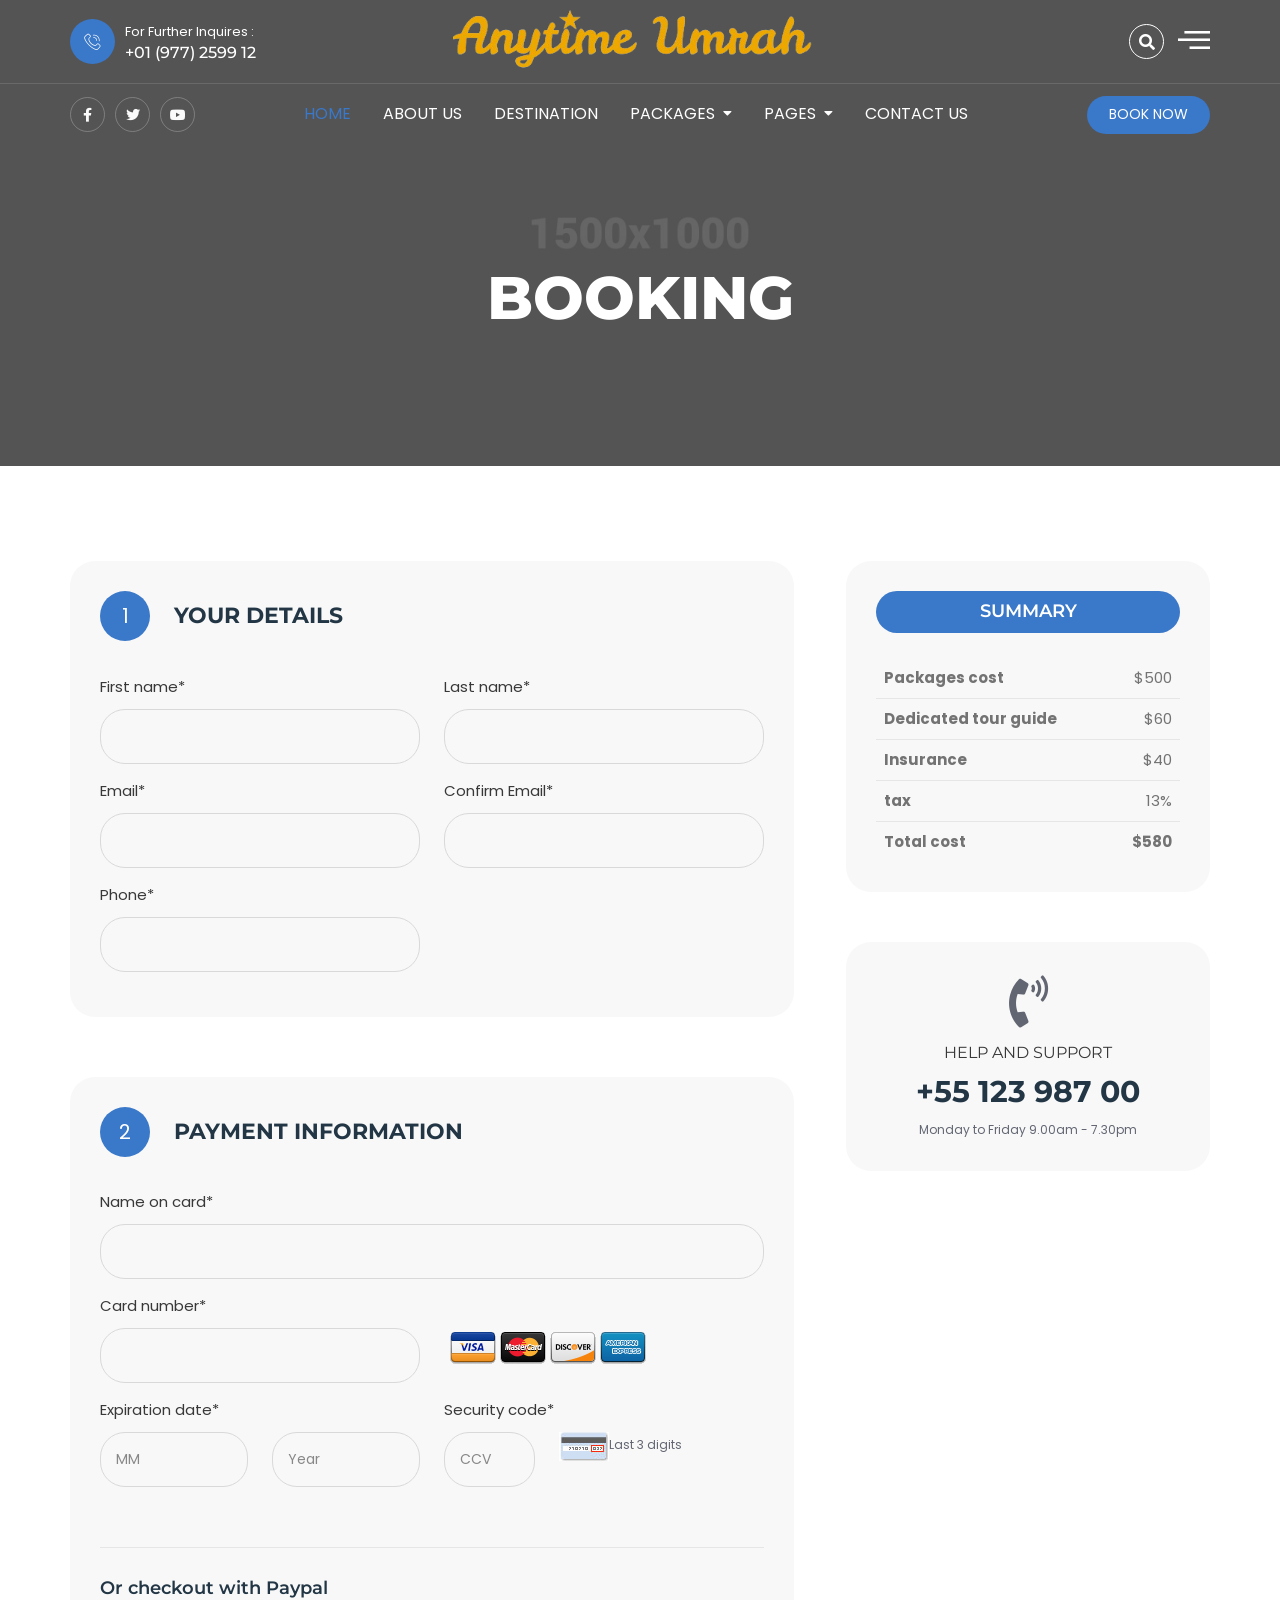
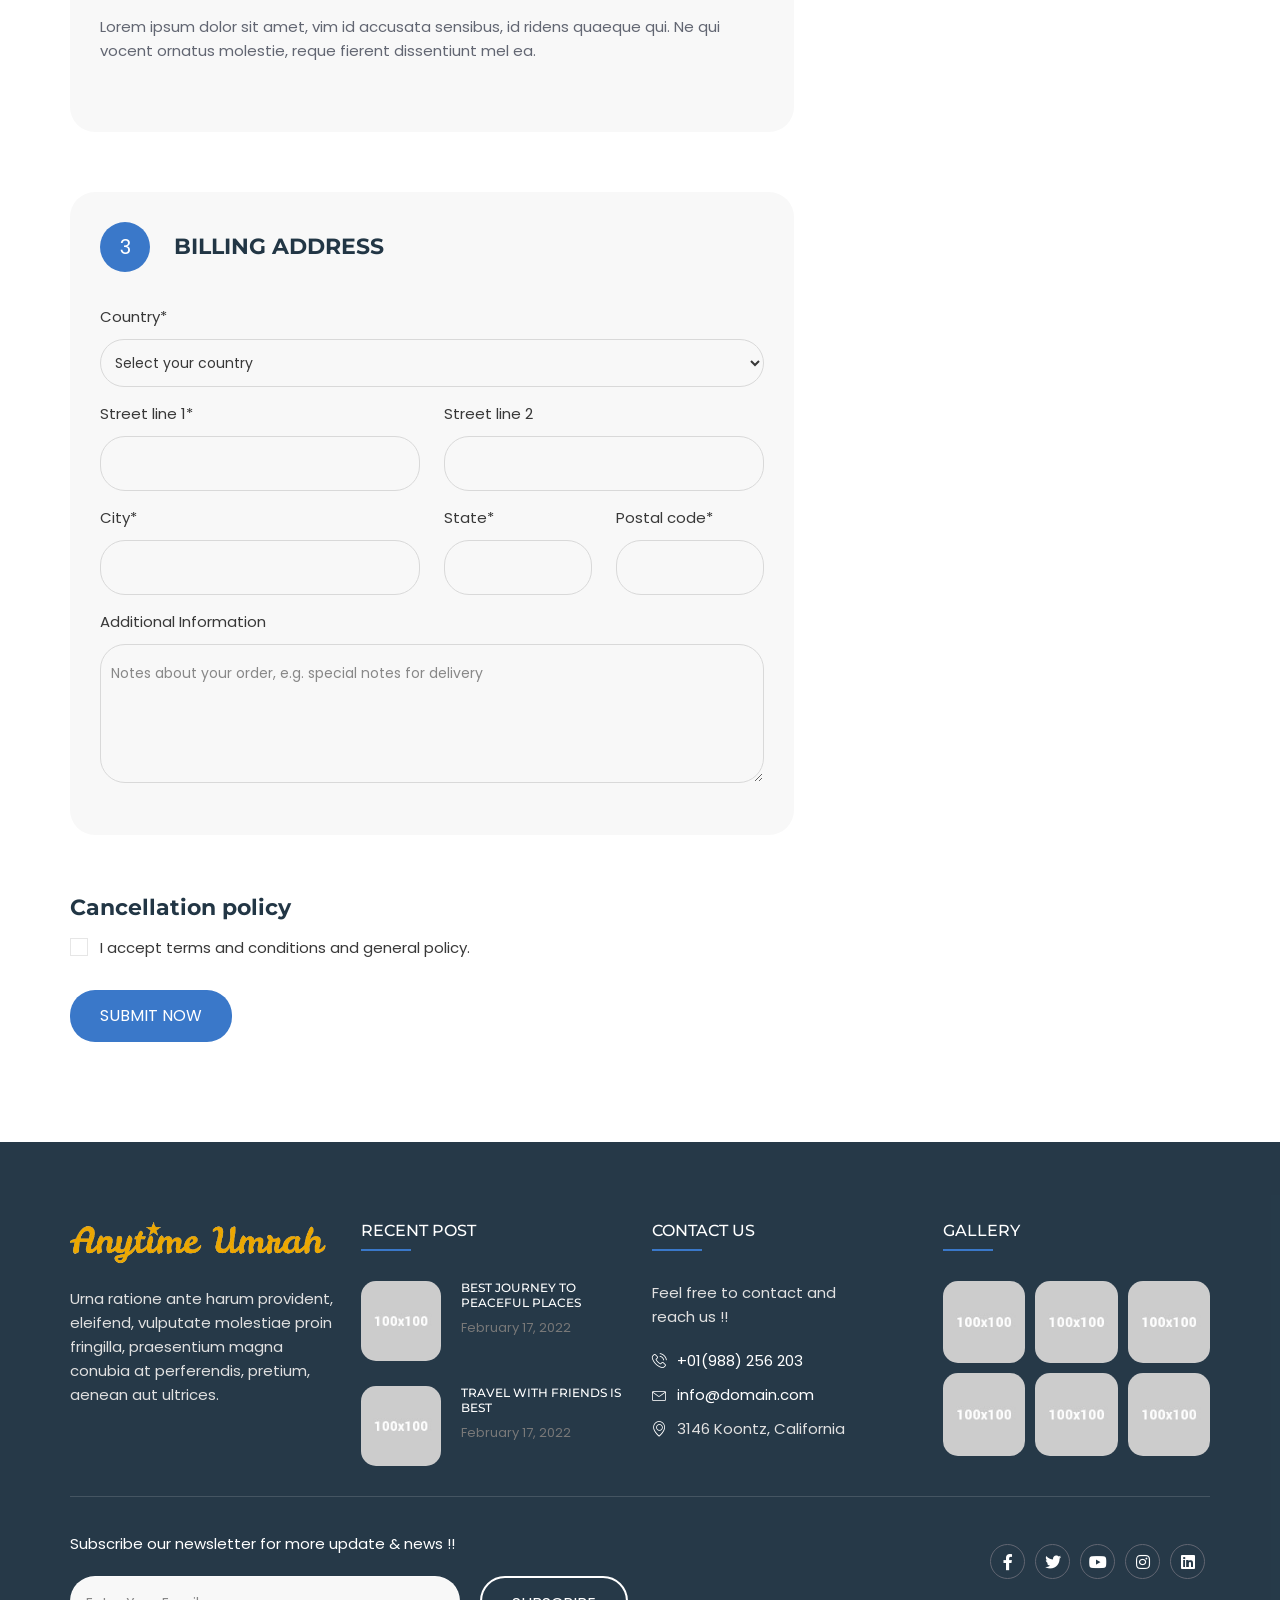
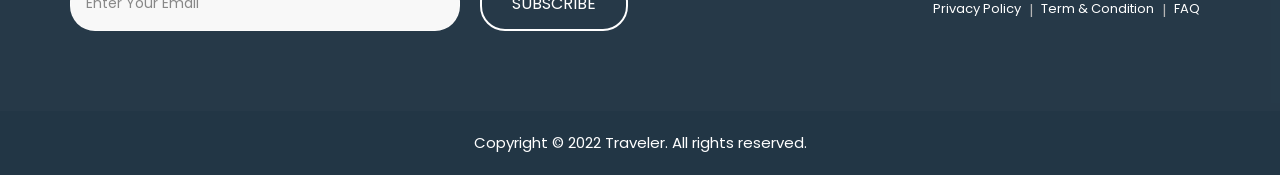
==== booking.html @ b322e520 "check" ====
<!doctype html>
<html lang="en">
   <head>
      <!-- Required meta tags -->
      <meta charset="utf-8">
      <meta name="viewport" content="width=device-width, initial-scale=1, shrink-to-fit=no">

      <!-- favicon -->
      <link rel="icon" type="image/png" href="assets/images/favicon.png">
      <!-- Bootstrap CSS -->
      <link rel="stylesheet" href="assets/vendors/bootstrap/css/bootstrap.min.css" media="all">
      <!-- jquery-ui css -->
      <link rel="stylesheet" type="text/css" href="assets/vendors/jquery-ui/jquery-ui.min.css">
      <!-- fancybox box css -->
      <link rel="stylesheet" type="text/css" href="assets/vendors/fancybox/dist/jquery.fancybox.min.css">
      <!-- Fonts Awesome CSS -->
      <link rel="stylesheet" type="text/css" href="assets/vendors/fontawesome/css/all.min.css">
      <!-- Elmentkit Icon CSS -->
      <link rel="stylesheet" type="text/css" href="assets/vendors/elementskit-icon-pack/assets/css/ekiticons.css">
      <!-- slick slider css -->
      <link rel="stylesheet" type="text/css" href="assets/vendors/slick/slick.css">
      <link rel="stylesheet" type="text/css" href="assets/vendors/slick/slick-theme.css">
      <!-- google fonts -->
      <link href="https://fonts.googleapis.com/css2?family=Montserrat:ital,wght@0,300;0,400;0,500;0,600;0,700;0,800;0,900;1,400&family=Poppins:ital,wght@0,300;0,400;0,500;0,600;0,700;0,800;0,900;1,400&display=swap" rel="stylesheet">
      <!-- Custom CSS -->
      <link rel="stylesheet" type="text/css" href="style.css">
      <title>Booking | Traveler – Travel & Trip Business HTML5 Template</title>
   </head>
   <body>
      <div id="siteLoader" class="site-loader">
         <div class="preloader-content">
            <img src="assets/images/loader1.gif" alt="">
         </div>
      </div>
      <div id="page" class="page">
         <!-- ***site header html start*** -->
         <header id="masthead" class="site-header">
            <!-- header html start -->
            <div class="top-header">
               <div class="container">
                  <div class="top-header-inner">
                     <div class="header-contact text-left">
                        <a href="tel:+01977259912">
                           <i aria-hidden="true" class="icon icon-phone-call2"></i>
                           <div class="header-contact-details">
                              <span class="contact-label">For Further Inquires :</span>
                              <h5 class="header-contact-no">+01 (977) 2599 12</h5>
                           </div>
                        </a>
                     </div>
                     <div class="site-logo text-center">
                        <p class="site-title">
                           <a href="index.html">
                              <img src="assets/images/site-logo.png" alt="Logo">
                           </a>
                        </p>
                     </div>
                     <div class="header-icon text-right">
                        <div class="header-search-icon d-inline-block">
                           <a href="#">
                              <i aria-hidden="true" class="fas fa-search"></i>
                           </a>
                        </div>
                        <div class="offcanvas-menu d-inline-block">
                           <a href="#">
                              <i aria-hidden="true" class="icon icon-burger-menu"></i>
                           </a>
                        </div>
                     </div>
                  </div>
               </div>
            </div>
            <div class="bottom-header">
               <div class="container">
                  <div class="bottom-header-inner d-flex justify-content-between align-items-center">
                     <div class="header-social social-icon">
                        <ul>
                           <li>
                              <a href="https://www.facebook.com" target="_blank">
                                 <i class="fab fa-facebook-f" aria-hidden="true"></i>
                              </a>
                           </li>
                           <li>
                              <a href="https://www.twitter.com" target="_blank">
                                 <i class="fab fa-twitter" aria-hidden="true"></i>
                              </a>
                           </li>
                           <li>
                              <a href="https://www.youtube.com" target="_blank">
                                 <i class="fab fa-youtube" aria-hidden="true"></i>
                              </a>
                           </li>
                        </ul>
                     </div>
                     <div class="navigation-container d-none d-lg-block">
                        <nav id="navigation" class="navigation">
                           <ul>
                              <li class="menu-active">
                                 <a href="index.html">Home</a>
                              </li>
                              <li>
                                 <a href="about.html">about us</a>
                              </li>
                              <li>
                                 <a href="destination.html">destination</a>
                              </li>
                              <li class="menu-item-has-children">
                                 <a href="index.html">packages</a>
                                 <ul>
                                    <li>
                                       <a href="package.html">Packages</a>
                                    </li>
                                    <li>
                                       <a href="package-offer.html">Package offer</a>
                                    </li>
                                    <li>
                                       <a href="package-detail.html">Package detail</a>
                                    </li>
                                    <li>
                                       <a href="cart.html">Cart page</a>
                                    </li>
                                    <li>
                                       <a href="booking.html">Booking page</a>
                                    </li>
                                    <li>
                                       <a href="confirmation.html">Confirmation</a>
                                    </li>
                                 </ul>
                              </li>
                              <li class="menu-item-has-children">
                                 <a href="index.html">Pages</a>
                                 <ul>
                                    <li>
                                       <a href="service.html">Service</a>
                                    </li>
                                    <li class="menu-item-has-children">
                                       <a href="#">Career</a>
                                       <ul>
                                          <li>
                                             <a href="career.html">Career</a>
                                          </li>
                                          <li>
                                             <a href="career-detail.html">Career detail</a>
                                          </li>
                                       </ul>
                                    </li>
                                    <li>
                                       <a href="team.html">Tour guide</a>
                                    </li>
                                    <li>
                                       <a href="gallery.html">Gallery page</a>
                                    </li>
                                    <li class="menu-item-has-children">
                                       <a href="#">Blog</a>
                                       <ul>
                                          <li>
                                             <a href="blog-archive.html">Blog archive</a>
                                          </li>
                                          <li>
                                             <a href="blog-single.html">blog single</a>
                                          </li>
                                       </ul>
                                    </li>
                                    <li>
                                       <a href="single-page.html">Single Page</a>
                                    </li>
                                    <li>
                                       <a href="testimonial.html">Testimonial</a>
                                    </li>
                                    <li>
                                       <a href="faq.html">Faq Page</a>
                                    </li>
                                    <li>
                                       <a href="search-page.html">Search Page</a>
                                    </li>
                                    <li>
                                       <a href="404.html">404 Page</a>
                                    </li>
                                    <li>
                                       <a href="comming-soon.html">Comming Soon Page</a>
                                    </li>
                                 </ul>
                              </li>
                              <li>
                                 <a href="contact.html">contact us</a>
                              </li>
                           </ul>
                        </nav>
                     </div>
                     <div class="header-btn">
                        <a href="booking.html" class="round-btn">Book Now</a>
                     </div>
                  </div>
               </div>
            </div>
            <div class="mobile-menu-container"></div>
         </header>
         <main id="content" class="site-main">
            <section class="booking-inner-page">
               <!-- ***Inner Banner html start form here*** -->
               <div class="inner-banner-wrap">
                  <div class="inner-baner-container" style="background-image: url(assets/images/img7.jpg);">
                     <div class="container">
                        <div class="inner-banner-content">
                           <h1 class="page-title">Booking</h1>
                        </div>
                     </div>
                  </div>
               </div>
               <!-- ***Inner Banner html end here*** -->
               <div class="booking-section">
                  <div class="container">
                     <div class="row">
                        <div class="col-lg-8 right-sidebar">
                           <!-- step one form html start -->
                           <div class="booking-form-wrap">
                              <form method="get">
                                 <div class="booking-content">
                                    <div class="form-title">
                                       <span>1</span>
                                       <h3>Your Details</h3>
                                    </div>
                                    <div class="row">
                                       <div class="col-sm-6">
                                          <div class="form-group">
                                             <label>First name*</label>
                                             <input type="text" class="form-control" name="firstname_booking">
                                          </div>
                                       </div>
                                       <div class="col-sm-6">
                                          <div class="form-group">
                                             <label>Last name*</label>
                                             <input type="text" class="form-control" name="lastname_booking">
                                          </div>
                                       </div>
                                       <div class="col-sm-6">
                                          <div class="form-group">
                                             <label>Email*</label>
                                             <input type="email" class="form-control" name="email_booking">
                                          </div>
                                       </div>
                                       <div class="col-sm-6">
                                          <div class="form-group">
                                             <label>Confirm Email*</label>
                                             <input type="email" class="form-control" name="email_booking">
                                          </div>
                                       </div>
                                       <div class="col-sm-6">
                                          <div class="form-group">
                                             <label>Phone*</label>
                                             <input type="text" class="form-control" name="lastname_booking">
                                          </div>
                                       </div>
                                    </div>
                                 </div>
                                 <div class="booking-content">
                                    <div class="form-title">
                                       <span>2</span>
                                       <h3>Payment Information</h3>
                                    </div>
                                    <div class="row">
                                       <div class="col-12">
                                          <div class="form-group">
                                             <label>Name on card*</label>
                                             <input type="text" class="form-control" name="firstname_booking">
                                          </div>
                                       </div>
                                       <div class="col-12">
                                          <div class="row align-items-center">
                                             <div class="col-sm-6">
                                                <div class="form-group">
                                                   <label>Card number*</label>
                                                   <input type="text" id="card_number" name="card_number" class="form-control">
                                                </div>
                                             </div>
                                             <div class="col-sm-6">
                                                <img src="assets/images/cards.png" alt="Cards">
                                             </div>
                                          </div>
                                       </div>
                                       <div class="col-12">
                                          <div class="row">
                                             <div class="col-md-6">
                                                <div class="form-group">
                                                   <label>Expiration date*</label>
                                                   <div class="row">
                                                      <div class="col-md-6">
                                                         <input type="text" id="expire_month" name="expire_month" class="form-control" placeholder="MM">
                                                      </div>
                                                      <div class="col-md-6">
                                                         <input type="text" id="expire_year" name="expire_year" class="form-control" placeholder="Year">
                                                      </div>
                                                   </div>
                                                </div>
                                             </div>
                                             <div class="col-md-6">
                                                <div class="form-group">
                                                   <label>Security code*</label>
                                                   <div class="row">
                                                      <div class="col-4">
                                                         <div class="form-group">
                                                            <input type="text" id="ccv" name="ccv" class="form-control" placeholder="CCV">
                                                         </div>
                                                      </div>
                                                      <div class="col-8">
                                                         <img src="assets/images/icon_ccv.gif" alt="ccv"><small>Last 3 digits</small>
                                                      </div>
                                                   </div>
                                                </div>
                                             </div>
                                          </div>
                                       </div>
                                    </div>
                                    <div class="info-content">
                                       <h4>Or checkout with Paypal</h4>
                                       <p>Lorem ipsum dolor sit amet, vim id accusata sensibus, id ridens quaeque qui. Ne qui vocent ornatus molestie, reque fierent dissentiunt mel ea.</p>
                                       <a href="#">
                                          <img src="assets/images/paypal_bt.png" alt="">
                                       </a>
                                    </div>
                                 </div>
                                 <div class="booking-content">
                                    <div class="form-title">
                                       <span>3</span>
                                       <h3>Billing Address</h3>
                                    </div>
                                    <div class="row">
                                       <div class="col-sm-12">
                                          <div class="form-group">
                                             <label>Country*</label>
                                             <select name="country" id="country">
                                                <option value="" selected="">Select your country</option>
                                                <option value="Europe">Europe</option>
                                                <option value="United states">United states</option>
                                                <option value="Asia">Asia</option>
                                             </select>
                                          </div>
                                       </div>
                                    </div>
                                    <div class="row">
                                       <div class="col-sm-6">
                                          <div class="form-group">
                                             <label>Street line 1*</label>
                                             <input type="text" name="street_1">
                                          </div>
                                       </div>
                                       <div class="col-sm-6">
                                          <div class="form-group">
                                             <label>Street line 2</label>
                                             <input type="text" name="street_2">
                                          </div>
                                       </div>
                                    </div>
                                    <div class="row">
                                       <div class="col-md-6 col-sm-12">
                                          <div class="form-group">
                                             <label>City*</label>
                                             <input type="text" name="city_booking">
                                          </div>
                                       </div>
                                       <div class="col-md-3 col-sm-6">
                                          <div class="form-group">
                                             <label>State*</label>
                                             <input type="text" name="state_booking">
                                          </div>
                                       </div>
                                       <div class="col-md-3 col-sm-6">
                                          <div class="form-group">
                                             <label>Postal code*</label>
                                             <input type="text" name="postal_code">
                                          </div>
                                       </div>
                                       <div class="col-md-12 col-sm-12">
                                          <div class="form-group">
                                             <label>Additional Information</label>
                                             <textarea rows="6" placeholder="Notes about your order, e.g. special notes for delivery"></textarea>
                                          </div>
                                       </div>
                                    </div>
                                    <!--End row -->
                                 </div>
                                 <div class="form-policy">
                                    <h3>Cancellation policy</h3>
                                    <div class="form-group">
                                       <label class="checkbox-list">
                                          <input type="checkbox" name="s">
                                          <span class="custom-checkbox"></span>
                                          I accept terms and conditions and general policy.
                                       </label>
                                    </div>
                                    <button type="submit" class="round-btn">Submit Now</button>
                                 </div>
                              </form>
                           </div>
                           <!-- step one form html end -->
                        </div>
                        <div class="col-lg-4">
                           <div class="price-table-summary">
                              <h4 class="bg-title">Summary</h4>
                              <table>
                                 <tbody>
                                    <tr>
                                       <td>
                                          <strong>Packages cost </strong>
                                       </td>
                                       <td class="text-right">
                                          $500
                                       </td>
                                    </tr>
                                    <tr>
                                       <td>
                                          <strong>Dedicated tour guide</strong>
                                       </td>
                                       <td class="text-right">
                                          $60
                                       </td>
                                    </tr>
                                    <tr>
                                       <td>
                                          <strong>Insurance</strong>
                                       </td>
                                       <td class="text-right">
                                          $40
                                       </td>
                                    </tr>
                                    <tr>
                                       <td>
                                          <strong>tax</strong>
                                       </td>
                                       <td class="text-right">
                                          13%
                                       </td>
                                    </tr>
                                    <tr class="total">
                                       <td>
                                          <strong>Total cost</strong>
                                       </td>
                                       <td class="text-right">
                                          <strong>$580</strong>
                                       </td>
                                    </tr>
                                 </tbody>
                              </table>
                           </div>
                           <div class="widget-bg widget-support-wrap">
                              <div class="icon">
                                 <i class="fas fa-phone-volume"></i>
                              </div>
                              <div class="support-content">
                                 <h5>HELP AND SUPPORT</h5>
                                 <a href="telto:12345678" class="phone">+55 123 987 00</a>
                                 <small>Monday to Friday 9.00am - 7.30pm</small>
                              </div>
                           </div>
                        </div>
                     </div>
                  </div>
            </div>
            </section>
         </main>
         <!-- ***site footer html start form here*** -->
         <footer id="colophon" class="site-footer footer-primary">
            <div class="top-footer">
               <div class="container">
                  <div class="upper-footer">
                     <div class="row">
                        <div class="col-lg-3 col-sm-6">
                           <aside class="widget widget_text">
                              <div class="footer-logo">
                                 <a href="index.html"><img src="assets/images/site-logo.png" alt=""></a>
                              </div>
                              <div class="textwidget widget-text">
                                 Urna ratione ante harum provident, eleifend, vulputate molestiae proin fringilla, praesentium magna conubia at perferendis, pretium, aenean aut ultrices.
                              </div>
                           </aside>
                        </div>
                        <div class="col-lg-3 col-sm-6">
                           <aside class="widget widget_latest_post widget-post-thumb">
                              <h3 class="widget-title">RECENT POST</h3>
                              <ul>
                                 <li>
                                    <figure class="post-thumb">
                                       <a href="blog-archive.html"><img src="assets/images/img21.jpg" alt=""></a>
                                    </figure>
                                    <div class="post-content">
                                       <h6>
                                          <a href="blog-single.html">BEST JOURNEY TO PEACEFUL PLACES</a>
                                       </h6>
                                       <div class="entry-meta">
                                          <span class="posted-on">
                                             <a href="blog-archive.html">February 17, 2022</a>
                                          </span>
                                       </div>
                                    </div>
                                 </li>
                                 <li>
                                    <figure class="post-thumb">
                                       <a href="blog-archive.html"><img src="assets/images/img22.jpg" alt=""></a>
                                    </figure>
                                    <div class="post-content">
                                       <h6>
                                          <a href="blog-single.html">TRAVEL WITH FRIENDS IS BEST</a>
                                       </h6>
                                       <div class="entry-meta">
                                          <span class="posted-on">
                                             <a href="blog-archive.html">February 17, 2022</a>
                                          </span>
                                       </div>
                                    </div>
                                 </li>
                              </ul>
                           </aside>
                        </div>
                        <div class="col-lg-3 col-sm-6">
                           <aside class="widget widget_text">
                              <h3 class="widget-title">CONTACT US</h3>
                              <div class="textwidget widget-text">
                                 <p>Feel free to contact and<br/> reach us !!</p>
                                 <ul>
                                    <li>
                                       <a href="tel:+01988256203">
                                          <i aria-hidden="true" class="icon icon-phone1"></i>
                                          +01(988) 256 203
                                       </a>
                                    </li>
                                    <li>
                                       <a href="mailtop:info@domain.com">
                                          <i aria-hidden="true" class="icon icon-envelope1"></i>
                                          info@domain.com
                                       </a>
                                    </li>
                                    <li>
                                       <i aria-hidden="true" class="icon icon-map-marker1"></i>
                                       3146 Koontz, California
                                    </li>
                                 </ul>
                              </div>
                           </aside>
                        </div>
                        <div class="col-lg-3 col-sm-6">
                           <aside class="widget">
                              <h3 class="widget-title">Gallery</h3>
                              <div class="gallery gallery-colum-3">
                                 <figure class="gallery-item">
                                    <a href="assets/images/img10.jpg" data-fancybox="gallery-1">
                                       <img src="assets/images/img21.jpg" alt="">
                                    </a>
                                 </figure>
                                 <figure class="gallery-item">
                                    <a href="assets/images/img28.jpg" data-fancybox="gallery-1">
                                       <img src="assets/images/img22.jpg" alt="">
                                    </a>
                                 </figure>
                                 <figure class="gallery-item">
                                    <a href="assets/images/img14.jpg" data-fancybox="gallery-1">
                                       <img src="assets/images/img23.jpg" alt="">
                                    </a>
                                 </figure>
                                 <figure class="gallery-item">
                                    <a href="assets/images/img15.jpg" data-fancybox="gallery-1">
                                       <img src="assets/images/img24.jpg" alt="">
                                    </a>
                                 </figure>
                                 <figure class="gallery-item">
                                    <a href="assets/images/img12.jpg" data-fancybox="gallery-1">
                                       <img src="assets/images/img25.jpg" alt="">
                                    </a>
                                 </figure>
                                 <figure class="gallery-item">
                                    <a href="assets/images/img13.jpg" data-fancybox="gallery-1">
                                       <img src="assets/images/img26.jpg" alt="">
                                    </a>
                                 </figure>
                              </div>
                           </aside>
                        </div>
                     </div>
                  </div>
                  <div class="lower-footer">
                     <div class="row align-items-center">
                        <div class="col-lg-6">
                           <div class="footer-newsletter">
                              <p>Subscribe our newsletter for more update & news !!</p>
                              <form class="newsletter">
                                 <input type="email" name="email" placeholder="Enter Your Email">
                                 <button type="submit" class="outline-btn outline-btn-white">Subscribe</button>
                              </form>
                           </div>
                        </div>
                        <div class="col-lg-6 text-right">
                           <div class="social-icon">
                              <ul>
                                 <li>
                                    <a href="https://www.facebook.com/" target="_blank">
                                       <i class="fab fa-facebook-f" aria-hidden="true"></i>
                                    </a>
                                 </li>
                                 <li>
                                    <a href="https://www.twitter.com/" target="_blank">
                                       <i class="fab fa-twitter" aria-hidden="true"></i>
                                    </a>
                                 </li>
                                 <li>
                                    <a href="https://www.youtube.com/" target="_blank">
                                       <i class="fab fa-youtube" aria-hidden="true"></i>
                                    </a>
                                 </li>
                                 <li>
                                    <a href="https://www.instagram.com/" target="_blank">
                                       <i class="fab fa-instagram" aria-hidden="true"></i>
                                    </a>
                                 </li>
                                 <li>
                                    <a href="https://www.linkedin.com/" target="_blank">
                                       <i class="fab fa-linkedin" aria-hidden="true"></i>
                                    </a>
                                 </li>
                              </ul>
                           </div>
                           <div class="footer-menu">
                              <ul>
                                 <li>
                                    <a href="policy.html">Privacy Policy</a>
                                 </li>
                                 <li>
                                    <a href="policy.html">Term & Condition</a>
                                 </li>
                                 <li>
                                    <a href="faq.html">FAQ</a>
                                 </li>
                              </ul>
                           </div>
                        </div>
                     </div>
                  </div>
               </div>
            </div>
            <div class="bottom-footer">
               <div class="container">
                  <div class="copy-right text-center">Copyright &copy; 2022 Traveler. All rights reserved.</div>
               </div>
            </div>
         </footer>
         <!-- ***site footer html end*** -->
         <a id="backTotop" href="#" class="to-top-icon">
            <i class="fas fa-chevron-up"></i>
         </a>
         <!-- ***custom search field html*** -->
         <div class="header-search-form">
            <div class="container">
               <div class="header-search-container">
                  <form class="search-form" role="search" method="get" >
                     <input type="text" name="s" placeholder="Enter your text...">
                  </form>
                  <a href="#" class="search-close">
                     <i class="fas fa-times"></i>
                  </a>
               </div>
            </div>
         </div>
         <!-- ***custom search field html*** -->
         <!-- ***custom top bar offcanvas html*** -->
         <div id="offCanvas" class="offcanvas-container">
            <div class="offcanvas-inner">
               <div class="offcanvas-sidebar">
                  <aside class="widget author_widget">
                     <h3 class="widget-title">OUR PROPRIETOR</h3>
                     <div class="widget-content text-center"> 
                        <div class="profile"> 
                           <figure class="avatar"> 
                              <img src="assets/images/img21.jpg" alt=""> 
                           </figure> 
                           <div class="text-content"> 
                              <div class="name-title"> 
                                 <h4> James Watson</h4> 
                              </div> 
                              <p>Accumsan? Aliquet nobis doloremque, aliqua? Inceptos voluptatem, duis tempore optio quae animi viverra distinctio cumque vivamus, earum congue, anim velit</p> 
                           </div> 
                           <div class="socialgroup"> 
                              <ul> 
                                 <li> <a target="_blank" href="#"> <i class="fab fa-facebook"></i> </a> </li> 
                                 <li> <a target="_blank" href="#"> <i class="fab fa-google"></i> </a> </li> 
                                 <li> <a target="_blank" href="#"> <i class="fab fa-twitter"></i> </a> </li> 
                                 <li> <a target="_blank" href="#"> <i class="fab fa-instagram"></i> </a> </li> 
                                 <li> <a target="_blank" href="#"> <i class="fab fa-pinterest"></i> </a> </li> 
                              </ul> 
                           </div> 
                        </div> 
                     </div>
                  </aside>
                  <aside class="widget widget_text text-center">
                     <h3 class="widget-title">CONTACT US</h3>
                     <div class="textwidget widget-text">
                        <p>Feel free to contact and<br/> reach us !!</p>
                        <ul>
                           <li>
                              <a href="tel:+01988256203">
                                 <i aria-hidden="true" class="icon icon-phone1"></i>
                                 +01(988) 256 203
                              </a>
                           </li>
                           <li>
                              <a href="mailtop:info@domain.com">
                                 <i aria-hidden="true" class="icon icon-envelope1"></i>
                                 info@domain.com
                              </a>
                           </li>
                           <li>
                              <i aria-hidden="true" class="icon icon-map-marker1"></i>
                              3146 Koontz, California
                           </li>
                        </ul>
                     </div>
                  </aside>
               </div>
               <a href="#" class="offcanvas-close">
                  <i class="fas fa-times"></i>
               </a>
            </div>
            <div class="overlay"></div>
         </div>
         <!-- ***custom top bar offcanvas html*** -->
      </div>

      <!-- JavaScript -->
      <script src="assets/vendors/jquery/jquery.js"></script>
      <script src="assets/vendors/waypoint/waypoints.js"></script>
      <script src="assets/vendors/bootstrap/js/bootstrap.min.js"></script>
      <script src="assets/vendors/jquery-ui/jquery-ui.min.js"></script>
      <script src="assets/vendors/countdown-date-loop-counter/loopcounter.js"></script>
      <script src="assets/vendors/counterup/jquery.counterup.min.js"></script>
      <script src="https://unpkg.com/imagesloaded@4/imagesloaded.pkgd.min.js"></script>
      <script src="assets/vendors/masonry/masonry.pkgd.min.js"></script>
      <script src="assets/vendors/slick/slick.min.js"></script>
      <script src="assets/vendors/fancybox/dist/jquery.fancybox.min.js"></script>
      <script src="assets/vendors/slick-nav/jquery.slicknav.js"></script>
      <script src="assets/js/custom.min.js"></script>
   </body>
</html>
---- assets/vendors/elementskit-icon-pack/assets/css/ekiticons.css ----
@font-face{font-family:elementskit;src:url(../fonts/elementskit.woff?y24e1e) format("woff");font-weight:400;font-style:normal;font-display:swap}.ekit-wid-con .fasicon,.ekit-wid-con .icon,.ekit-wid-con .icon::before,.fasicon,.icon,.icon::before{font-family:elementskit!important;speak:none;font-style:normal;font-weight:400;font-variant:normal;text-transform:none;line-height:1;-webkit-font-smoothing:antialiased;-moz-osx-font-smoothing:grayscale}.ekit-wid-con .fasicon.icon-home::before,.ekit-wid-con .icon.icon-home::before,.icon.icon-home::before{content:"\e800"}.ekit-wid-con .fasicon.icon-apartment1::before,.ekit-wid-con .icon.icon-apartment1::before,.icon.icon-apartment1::before{content:"\e801"}.ekit-wid-con .fasicon.icon-pencil::before,.ekit-wid-con .icon.icon-pencil::before,.icon.icon-pencil::before{content:"\e802"}.ekit-wid-con .fasicon.icon-magic-wand::before,.ekit-wid-con .icon.icon-magic-wand::before,.icon.icon-magic-wand::before{content:"\e803"}.ekit-wid-con .fasicon.icon-drop::before,.ekit-wid-con .icon.icon-drop::before,.icon.icon-drop::before{content:"\e804"}.ekit-wid-con .fasicon.icon-lighter::before,.ekit-wid-con .icon.icon-lighter::before,.icon.icon-lighter::before{content:"\e805"}.ekit-wid-con .fasicon.icon-poop::before,.ekit-wid-con .icon.icon-poop::before,.icon.icon-poop::before{content:"\e806"}.ekit-wid-con .fasicon.icon-sun::before,.ekit-wid-con .icon.icon-sun::before,.icon.icon-sun::before{content:"\e807"}.ekit-wid-con .fasicon.icon-moon::before,.ekit-wid-con .icon.icon-moon::before,.icon.icon-moon::before{content:"\e808"}.ekit-wid-con .fasicon.icon-cloud1::before,.ekit-wid-con .icon.icon-cloud1::before,.icon.icon-cloud1::before{content:"\e809"}.ekit-wid-con .fasicon.icon-cloud-upload::before,.ekit-wid-con .icon.icon-cloud-upload::before,.icon.icon-cloud-upload::before{content:"\e80a"}.ekit-wid-con .fasicon.icon-cloud-download::before,.ekit-wid-con .icon.icon-cloud-download::before,.icon.icon-cloud-download::before{content:"\e80b"}.ekit-wid-con .fasicon.icon-cloud-sync::before,.ekit-wid-con .icon.icon-cloud-sync::before,.icon.icon-cloud-sync::before{content:"\e80c"}.ekit-wid-con .fasicon.icon-cloud-check::before,.ekit-wid-con .icon.icon-cloud-check::before,.icon.icon-cloud-check::before{content:"\e80d"}.ekit-wid-con .fasicon.icon-database1::before,.ekit-wid-con .icon.icon-database1::before,.icon.icon-database1::before{content:"\e80e"}.ekit-wid-con .fasicon.icon-lock::before,.ekit-wid-con .icon.icon-lock::before,.icon.icon-lock::before{content:"\e80f"}.ekit-wid-con .fasicon.icon-cog::before,.ekit-wid-con .icon.icon-cog::before,.icon.icon-cog::before{content:"\e810"}.ekit-wid-con .fasicon.icon-trash::before,.ekit-wid-con .icon.icon-trash::before,.icon.icon-trash::before{content:"\e811"}.ekit-wid-con .fasicon.icon-dice::before,.ekit-wid-con .icon.icon-dice::before,.icon.icon-dice::before{content:"\e812"}.ekit-wid-con .fasicon.icon-heart1::before,.ekit-wid-con .icon.icon-heart1::before,.icon.icon-heart1::before{content:"\e813"}.ekit-wid-con .fasicon.icon-star1::before,.ekit-wid-con .icon.icon-star1::before,.icon.icon-star1::before{content:"\e814"}.ekit-wid-con .fasicon.icon-star-half::before,.ekit-wid-con .icon.icon-star-half::before,.icon.icon-star-half::before{content:"\e815"}.ekit-wid-con .fasicon.icon-star-empty::before,.ekit-wid-con .icon.icon-star-empty::before,.icon.icon-star-empty::before{content:"\e816"}.ekit-wid-con .fasicon.icon-flag::before,.ekit-wid-con .icon.icon-flag::before,.icon.icon-flag::before{content:"\e817"}.ekit-wid-con .fasicon.icon-envelope1::before,.ekit-wid-con .icon.icon-envelope1::before,.icon.icon-envelope1::before{content:"\e818"}.ekit-wid-con .fasicon.icon-paperclip::before,.ekit-wid-con .icon.icon-paperclip::before,.icon.icon-paperclip::before{content:"\e819"}.ekit-wid-con .fasicon.icon-inbox::before,.ekit-wid-con .icon.icon-inbox::before,.icon.icon-inbox::before{content:"\e81a"}.ekit-wid-con .fasicon.icon-eye::before,.ekit-wid-con .icon.icon-eye::before,.icon.icon-eye::before{content:"\e81b"}.ekit-wid-con .fasicon.icon-printer::before,.ekit-wid-con .icon.icon-printer::before,.icon.icon-printer::before{content:"\e81c"}.ekit-wid-con .fasicon.icon-file-empty::before,.ekit-wid-con .icon.icon-file-empty::before,.icon.icon-file-empty::before{content:"\e81d"}.ekit-wid-con .fasicon.icon-file-add::before,.ekit-wid-con .icon.icon-file-add::before,.icon.icon-file-add::before{content:"\e81e"}.ekit-wid-con .fasicon.icon-enter::before,.ekit-wid-con .icon.icon-enter::before,.icon.icon-enter::before{content:"\e81f"}.ekit-wid-con .fasicon.icon-exit::before,.ekit-wid-con .icon.icon-exit::before,.icon.icon-exit::before{content:"\e820"}.ekit-wid-con .fasicon.icon-graduation-hat::before,.ekit-wid-con .icon.icon-graduation-hat::before,.icon.icon-graduation-hat::before{content:"\e821"}.ekit-wid-con .fasicon.icon-license::before,.ekit-wid-con .icon.icon-license::before,.icon.icon-license::before{content:"\e822"}.ekit-wid-con .fasicon.icon-music-note::before,.ekit-wid-con .icon.icon-music-note::before,.icon.icon-music-note::before{content:"\e823"}.ekit-wid-con .fasicon.icon-film-play::before,.ekit-wid-con .icon.icon-film-play::before,.icon.icon-film-play::before{content:"\e824"}.ekit-wid-con .fasicon.icon-camera-video::before,.ekit-wid-con .icon.icon-camera-video::before,.icon.icon-camera-video::before{content:"\e825"}.ekit-wid-con .fasicon.icon-camera::before,.ekit-wid-con .icon.icon-camera::before,.icon.icon-camera::before{content:"\e826"}.ekit-wid-con .fasicon.icon-picture::before,.ekit-wid-con .icon.icon-picture::before,.icon.icon-picture::before{content:"\e827"}.ekit-wid-con .fasicon.icon-book::before,.ekit-wid-con .icon.icon-book::before,.icon.icon-book::before{content:"\e828"}.ekit-wid-con .fasicon.icon-bookmark::before,.ekit-wid-con .icon.icon-bookmark::before,.icon.icon-bookmark::before{content:"\e829"}.ekit-wid-con .fasicon.icon-user::before,.ekit-wid-con .icon.icon-user::before,.icon.icon-user::before{content:"\e82a"}.ekit-wid-con .fasicon.icon-users::before,.ekit-wid-con .icon.icon-users::before,.icon.icon-users::before{content:"\e82b"}.ekit-wid-con .fasicon.icon-shirt::before,.ekit-wid-con .icon.icon-shirt::before,.icon.icon-shirt::before{content:"\e82c"}.ekit-wid-con .fasicon.icon-store::before,.ekit-wid-con .icon.icon-store::before,.icon.icon-store::before{content:"\e82d"}.ekit-wid-con .fasicon.icon-cart2::before,.ekit-wid-con .icon.icon-cart2::before,.icon.icon-cart2::before{content:"\e82e"}.ekit-wid-con .fasicon.icon-tag::before,.ekit-wid-con .icon.icon-tag::before,.icon.icon-tag::before{content:"\e82f"}.ekit-wid-con .fasicon.icon-phone-handset::before,.ekit-wid-con .icon.icon-phone-handset::before,.icon.icon-phone-handset::before{content:"\e830"}.ekit-wid-con .fasicon.icon-phone::before,.ekit-wid-con .icon.icon-phone::before,.icon.icon-phone::before{content:"\e831"}.ekit-wid-con .fasicon.icon-pushpin::before,.ekit-wid-con .icon.icon-pushpin::before,.icon.icon-pushpin::before{content:"\e832"}.ekit-wid-con .fasicon.icon-map-marker::before,.ekit-wid-con .icon.icon-map-marker::before,.icon.icon-map-marker::before{content:"\e833"}.ekit-wid-con .fasicon.icon-map::before,.ekit-wid-con .icon.icon-map::before,.icon.icon-map::before{content:"\e834"}.ekit-wid-con .fasicon.icon-location::before,.ekit-wid-con .icon.icon-location::before,.icon.icon-location::before{content:"\e835"}.ekit-wid-con .fasicon.icon-calendar-full::before,.ekit-wid-con .icon.icon-calendar-full::before,.icon.icon-calendar-full::before{content:"\e836"}.ekit-wid-con .fasicon.icon-keyboard::before,.ekit-wid-con .icon.icon-keyboard::before,.icon.icon-keyboard::before{content:"\e837"}.ekit-wid-con .fasicon.icon-spell-check::before,.ekit-wid-con .icon.icon-spell-check::before,.icon.icon-spell-check::before{content:"\e838"}.ekit-wid-con .fasicon.icon-screen::before,.ekit-wid-con .icon.icon-screen::before,.icon.icon-screen::before{content:"\e839"}.ekit-wid-con .fasicon.icon-smartphone::before,.ekit-wid-con .icon.icon-smartphone::before,.icon.icon-smartphone::before{content:"\e83a"}.ekit-wid-con .fasicon.icon-tablet::before,.ekit-wid-con .icon.icon-tablet::before,.icon.icon-tablet::before{content:"\e83b"}.ekit-wid-con .fasicon.icon-laptop::before,.ekit-wid-con .icon.icon-laptop::before,.icon.icon-laptop::before{content:"\e83c"}.ekit-wid-con .fasicon.icon-laptop-phone::before,.ekit-wid-con .icon.icon-laptop-phone::before,.icon.icon-laptop-phone::before{content:"\e83d"}.ekit-wid-con .fasicon.icon-power-switch::before,.ekit-wid-con .icon.icon-power-switch::before,.icon.icon-power-switch::before{content:"\e83e"}.ekit-wid-con .fasicon.icon-bubble::before,.ekit-wid-con .icon.icon-bubble::before,.icon.icon-bubble::before{content:"\e83f"}.ekit-wid-con .fasicon.icon-heart-pulse::before,.ekit-wid-con .icon.icon-heart-pulse::before,.icon.icon-heart-pulse::before{content:"\e840"}.ekit-wid-con .fasicon.icon-construction::before,.ekit-wid-con .icon.icon-construction::before,.icon.icon-construction::before{content:"\e841"}.ekit-wid-con .fasicon.icon-pie-chart::before,.ekit-wid-con .icon.icon-pie-chart::before,.icon.icon-pie-chart::before{content:"\e842"}.ekit-wid-con .fasicon.icon-chart-bars::before,.ekit-wid-con .icon.icon-chart-bars::before,.icon.icon-chart-bars::before{content:"\e843"}.ekit-wid-con .fasicon.icon-gift1::before,.ekit-wid-con .icon.icon-gift1::before,.icon.icon-gift1::before{content:"\e844"}.ekit-wid-con .fasicon.icon-diamond1::before,.ekit-wid-con .icon.icon-diamond1::before,.icon.icon-diamond1::before{content:"\e845"}.ekit-wid-con .fasicon.icon-dinner::before,.ekit-wid-con .icon.icon-dinner::before,.icon.icon-dinner::before{content:"\e847"}.ekit-wid-con .fasicon.icon-coffee-cup::before,.ekit-wid-con .icon.icon-coffee-cup::before,.icon.icon-coffee-cup::before{content:"\e848"}.ekit-wid-con .fasicon.icon-leaf::before,.ekit-wid-con .icon.icon-leaf::before,.icon.icon-leaf::before{content:"\e849"}.ekit-wid-con .fasicon.icon-paw::before,.ekit-wid-con .icon.icon-paw::before,.icon.icon-paw::before{content:"\e84a"}.ekit-wid-con .fasicon.icon-rocket::before,.ekit-wid-con .icon.icon-rocket::before,.icon.icon-rocket::before{content:"\e84b"}.ekit-wid-con .fasicon.icon-briefcase::before,.ekit-wid-con .icon.icon-briefcase::before,.icon.icon-briefcase::before{content:"\e84c"}.ekit-wid-con .fasicon.icon-bus::before,.ekit-wid-con .icon.icon-bus::before,.icon.icon-bus::before{content:"\e84d"}.ekit-wid-con .fasicon.icon-car1::before,.ekit-wid-con .icon.icon-car1::before,.icon.icon-car1::before{content:"\e84e"}.ekit-wid-con .fasicon.icon-train::before,.ekit-wid-con .icon.icon-train::before,.icon.icon-train::before{content:"\e84f"}.ekit-wid-con .fasicon.icon-bicycle::before,.ekit-wid-con .icon.icon-bicycle::before,.icon.icon-bicycle::before{content:"\e850"}.ekit-wid-con .fasicon.icon-wheelchair::before,.ekit-wid-con .icon.icon-wheelchair::before,.icon.icon-wheelchair::before{content:"\e851"}.ekit-wid-con .fasicon.icon-select::before,.ekit-wid-con .icon.icon-select::before,.icon.icon-select::before{content:"\e852"}.ekit-wid-con .fasicon.icon-earth::before,.ekit-wid-con .icon.icon-earth::before,.icon.icon-earth::before{content:"\e853"}.ekit-wid-con .fasicon.icon-smile::before,.ekit-wid-con .icon.icon-smile::before,.icon.icon-smile::before{content:"\e854"}.ekit-wid-con .fasicon.icon-sad::before,.ekit-wid-con .icon.icon-sad::before,.icon.icon-sad::before{content:"\e855"}.ekit-wid-con .fasicon.icon-neutral::before,.ekit-wid-con .icon.icon-neutral::before,.icon.icon-neutral::before{content:"\e856"}.ekit-wid-con .fasicon.icon-mustache::before,.ekit-wid-con .icon.icon-mustache::before,.icon.icon-mustache::before{content:"\e857"}.ekit-wid-con .fasicon.icon-alarm::before,.ekit-wid-con .icon.icon-alarm::before,.icon.icon-alarm::before{content:"\e858"}.ekit-wid-con .fasicon.icon-bullhorn::before,.ekit-wid-con .icon.icon-bullhorn::before,.icon.icon-bullhorn::before{content:"\e859"}.ekit-wid-con .fasicon.icon-volume-high::before,.ekit-wid-con .icon.icon-volume-high::before,.icon.icon-volume-high::before{content:"\e85a"}.ekit-wid-con .fasicon.icon-volume-medium::before,.ekit-wid-con .icon.icon-volume-medium::before,.icon.icon-volume-medium::before{content:"\e85b"}.ekit-wid-con .fasicon.icon-volume-low::before,.ekit-wid-con .icon.icon-volume-low::before,.icon.icon-volume-low::before{content:"\e85c"}.ekit-wid-con .fasicon.icon-volume::before,.ekit-wid-con .icon.icon-volume::before,.icon.icon-volume::before{content:"\e85d"}.ekit-wid-con .fasicon.icon-mic::before,.ekit-wid-con .icon.icon-mic::before,.icon.icon-mic::before{content:"\e85e"}.ekit-wid-con .fasicon.icon-hourglass::before,.ekit-wid-con .icon.icon-hourglass::before,.icon.icon-hourglass::before{content:"\e85f"}.ekit-wid-con .fasicon.icon-undo::before,.ekit-wid-con .icon.icon-undo::before,.icon.icon-undo::before{content:"\e860"}.ekit-wid-con .fasicon.icon-redo::before,.ekit-wid-con .icon.icon-redo::before,.icon.icon-redo::before{content:"\e861"}.ekit-wid-con .fasicon.icon-sync::before,.ekit-wid-con .icon.icon-sync::before,.icon.icon-sync::before{content:"\e862"}.ekit-wid-con .fasicon.icon-history::before,.ekit-wid-con .icon.icon-history::before,.icon.icon-history::before{content:"\e863"}.ekit-wid-con .fasicon.icon-clock1::before,.ekit-wid-con .icon.icon-clock1::before,.icon.icon-clock1::before{content:"\e864"}.ekit-wid-con .fasicon.icon-download::before,.ekit-wid-con .icon.icon-download::before,.icon.icon-download::before{content:"\e865"}.ekit-wid-con .fasicon.icon-upload::before,.ekit-wid-con .icon.icon-upload::before,.icon.icon-upload::before{content:"\e866"}.ekit-wid-con .fasicon.icon-enter-down::before,.ekit-wid-con .icon.icon-enter-down::before,.icon.icon-enter-down::before{content:"\e867"}.ekit-wid-con .fasicon.icon-exit-up::before,.ekit-wid-con .icon.icon-exit-up::before,.icon.icon-exit-up::before{content:"\e868"}.ekit-wid-con .fasicon.icon-bug::before,.ekit-wid-con .icon.icon-bug::before,.icon.icon-bug::before{content:"\e869"}.ekit-wid-con .fasicon.icon-code::before,.ekit-wid-con .icon.icon-code::before,.icon.icon-code::before{content:"\e86a"}.ekit-wid-con .fasicon.icon-link::before,.ekit-wid-con .icon.icon-link::before,.icon.icon-link::before{content:"\e86b"}.ekit-wid-con .fasicon.icon-unlink::before,.ekit-wid-con .icon.icon-unlink::before,.icon.icon-unlink::before{content:"\e86c"}.ekit-wid-con .fasicon.icon-thumbs-up::before,.ekit-wid-con .icon.icon-thumbs-up::before,.icon.icon-thumbs-up::before{content:"\e86d"}.ekit-wid-con .fasicon.icon-thumbs-down::before,.ekit-wid-con .icon.icon-thumbs-down::before,.icon.icon-thumbs-down::before{content:"\e86e"}.ekit-wid-con .fasicon.icon-magnifier::before,.ekit-wid-con .icon.icon-magnifier::before,.icon.icon-magnifier::before{content:"\e86f"}.ekit-wid-con .fasicon.icon-cross::before,.ekit-wid-con .icon.icon-cross::before,.icon.icon-cross::before{content:"\e870"}.ekit-wid-con .fasicon.icon-chevron-up::before,.ekit-wid-con .icon.icon-chevron-up::before,.icon.icon-chevron-up::before{content:"\e873"}.ekit-wid-con .fasicon.icon-chevron-down::before,.ekit-wid-con .icon.icon-chevron-down::before,.icon.icon-chevron-down::before{content:"\e874"}.ekit-wid-con .fasicon.icon-chevron-left::before,.ekit-wid-con .icon.icon-chevron-left::before,.icon.icon-chevron-left::before{content:"\e875"}.ekit-wid-con .fasicon.icon-chevron-right::before,.ekit-wid-con .icon.icon-chevron-right::before,.icon.icon-chevron-right::before{content:"\e876"}.ekit-wid-con .fasicon.icon-arrow-up::before,.ekit-wid-con .icon.icon-arrow-up::before,.icon.icon-arrow-up::before{content:"\e877"}.ekit-wid-con .fasicon.icon-arrow-down::before,.ekit-wid-con .icon.icon-arrow-down::before,.icon.icon-arrow-down::before{content:"\e878"}.ekit-wid-con .fasicon.icon-arrow-left::before,.ekit-wid-con .icon.icon-arrow-left::before,.icon.icon-arrow-left::before{content:"\e879"}.ekit-wid-con .fasicon.icon-arrow-right::before,.ekit-wid-con .icon.icon-arrow-right::before,.icon.icon-arrow-right::before{content:"\e87a"}.ekit-wid-con .fasicon.icon-right-arrow::before,.ekit-wid-con .icon.icon-right-arrow::before,.icon.icon-right-arrow::before{content:"\e9c5"}.ekit-wid-con .fasicon.icon-left-arrow::before,.ekit-wid-con .icon.icon-left-arrow::before,.icon.icon-left-arrow::before{content:"\e94a"}.ekit-wid-con .fasicon.icon-download-arrow::before,.ekit-wid-con .icon.icon-download-arrow::before,.icon.icon-download-arrow::before{content:"\e94b"}.ekit-wid-con .fasicon.icon-up-arrow::before,.ekit-wid-con .icon.icon-up-arrow::before,.icon.icon-up-arrow::before{content:"\e9c3"}.ekit-wid-con .fasicon.icon-arrows::before,.ekit-wid-con .icon.icon-arrows::before,.icon.icon-arrows::before{content:"\e9c4"}.ekit-wid-con .fasicon.icon-double-angle-pointing-to-right::before,.ekit-wid-con .icon.icon-double-angle-pointing-to-right::before,.icon.icon-double-angle-pointing-to-right::before{content:"\e949"}.ekit-wid-con .fasicon.icon-double-left-chevron::before,.ekit-wid-con .icon.icon-double-left-chevron::before,.icon.icon-double-left-chevron::before{content:"\e948"}.ekit-wid-con .fasicon.icon-left-arrow2::before,.ekit-wid-con .icon.icon-left-arrow2::before,.icon.icon-left-arrow2::before{content:"\e94c"}.ekit-wid-con .fasicon.icon-right-arrow2::before,.ekit-wid-con .icon.icon-right-arrow2::before,.icon.icon-right-arrow2::before{content:"\e94d"}.ekit-wid-con .fasicon.icon-warning::before,.ekit-wid-con .icon.icon-warning::before,.icon.icon-warning::before{content:"\e87c"}.ekit-wid-con .fasicon.icon-down-arrow1::before,.ekit-wid-con .icon.icon-down-arrow1::before,.icon.icon-down-arrow1::before{content:"\e994"}.ekit-wid-con .fasicon.icon-up-arrow1::before,.ekit-wid-con .icon.icon-up-arrow1::before,.icon.icon-up-arrow1::before{content:"\e995"}.ekit-wid-con .fasicon.icon-right-arrow1::before,.ekit-wid-con .icon.icon-right-arrow1::before,.icon.icon-right-arrow1::before{content:"\e876";font-weight:900}.ekit-wid-con .fasicon.icon-left-arrows::before,.ekit-wid-con .icon.icon-left-arrows::before,.icon.icon-left-arrows::before{content:"\e997"}.ekit-wid-con .fasicon.icon-question-circle::before,.ekit-wid-con .icon.icon-question-circle::before,.icon.icon-question-circle::before{content:"\e87d"}.ekit-wid-con .fasicon.icon-menu-circle::before,.ekit-wid-con .icon.icon-menu-circle::before,.icon.icon-menu-circle::before{content:"\e87e"}.ekit-wid-con .fasicon.icon-checkmark-circle::before,.ekit-wid-con .icon.icon-checkmark-circle::before,.icon.icon-checkmark-circle::before{content:"\e87f"}.ekit-wid-con .fasicon.icon-cross-circle::before,.ekit-wid-con .icon.icon-cross-circle::before,.icon.icon-cross-circle::before{content:"\e880"}.ekit-wid-con .fasicon.icon-plus-circle::before,.ekit-wid-con .icon.icon-plus-circle::before,.icon.icon-plus-circle::before{content:"\e881"}.ekit-wid-con .fasicon.icon-move::before,.ekit-wid-con .icon.icon-move::before,.icon.icon-move::before{content:"\e87b"}.ekit-wid-con .fasicon.icon-circle-minus::before,.ekit-wid-con .icon.icon-circle-minus::before,.icon.icon-circle-minus::before{content:"\e882"}.ekit-wid-con .fasicon.icon-arrow-up-circle::before,.ekit-wid-con .icon.icon-arrow-up-circle::before,.icon.icon-arrow-up-circle::before{content:"\e883"}.ekit-wid-con .fasicon.icon-arrow-down-circle::before,.ekit-wid-con .icon.icon-arrow-down-circle::before,.icon.icon-arrow-down-circle::before{content:"\e884"}.ekit-wid-con .fasicon.icon-arrow-left-circle::before,.ekit-wid-con .icon.icon-arrow-left-circle::before,.icon.icon-arrow-left-circle::before{content:"\e885"}.ekit-wid-con .fasicon.icon-arrow-right-circle::before,.ekit-wid-con .icon.icon-arrow-right-circle::before,.icon.icon-arrow-right-circle::before{content:"\e886"}.ekit-wid-con .fasicon.icon-chevron-up-circle::before,.ekit-wid-con .icon.icon-chevron-up-circle::before,.icon.icon-chevron-up-circle::before{content:"\e887"}.ekit-wid-con .fasicon.icon-chevron-down-circle::before,.ekit-wid-con .icon.icon-chevron-down-circle::before,.icon.icon-chevron-down-circle::before{content:"\e888"}.ekit-wid-con .fasicon.icon-chevron-left-circle::before,.ekit-wid-con .icon.icon-chevron-left-circle::before,.icon.icon-chevron-left-circle::before{content:"\e889"}.ekit-wid-con .fasicon.icon-chevron-right-circle::before,.ekit-wid-con .icon.icon-chevron-right-circle::before,.icon.icon-chevron-right-circle::before{content:"\e88a"}.ekit-wid-con .fasicon.icon-crop::before,.ekit-wid-con .icon.icon-crop::before,.icon.icon-crop::before{content:"\e88b"}.ekit-wid-con .fasicon.icon-frame-expand::before,.ekit-wid-con .icon.icon-frame-expand::before,.icon.icon-frame-expand::before{content:"\e88c"}.ekit-wid-con .fasicon.icon-frame-contract::before,.ekit-wid-con .icon.icon-frame-contract::before,.icon.icon-frame-contract::before{content:"\e88d"}.ekit-wid-con .fasicon.icon-layers::before,.ekit-wid-con .icon.icon-layers::before,.icon.icon-layers::before{content:"\e88e"}.ekit-wid-con .fasicon.icon-funnel::before,.ekit-wid-con .icon.icon-funnel::before,.icon.icon-funnel::before{content:"\e88f"}.ekit-wid-con .fasicon.icon-text-format::before,.ekit-wid-con .icon.icon-text-format::before,.icon.icon-text-format::before{content:"\e890"}.ekit-wid-con .fasicon.icon-text-size::before,.ekit-wid-con .icon.icon-text-size::before,.icon.icon-text-size::before{content:"\e892"}.ekit-wid-con .fasicon.icon-bold::before,.ekit-wid-con .icon.icon-bold::before,.icon.icon-bold::before{content:"\e893"}.ekit-wid-con .fasicon.icon-italic::before,.ekit-wid-con .icon.icon-italic::before,.icon.icon-italic::before{content:"\e894"}.ekit-wid-con .fasicon.icon-underline::before,.ekit-wid-con .icon.icon-underline::before,.icon.icon-underline::before{content:"\e895"}.ekit-wid-con .fasicon.icon-strikethrough::before,.ekit-wid-con .icon.icon-strikethrough::before,.icon.icon-strikethrough::before{content:"\e896"}.ekit-wid-con .fasicon.icon-highlight::before,.ekit-wid-con .icon.icon-highlight::before,.icon.icon-highlight::before{content:"\e897"}.ekit-wid-con .fasicon.icon-text-align-left::before,.ekit-wid-con .icon.icon-text-align-left::before,.icon.icon-text-align-left::before{content:"\e898"}.ekit-wid-con .fasicon.icon-text-align-center::before,.ekit-wid-con .icon.icon-text-align-center::before,.icon.icon-text-align-center::before{content:"\e899"}.ekit-wid-con .fasicon.icon-text-align-right::before,.ekit-wid-con .icon.icon-text-align-right::before,.icon.icon-text-align-right::before{content:"\e89a"}.ekit-wid-con .fasicon.icon-text-align-justify::before,.ekit-wid-con .icon.icon-text-align-justify::before,.icon.icon-text-align-justify::before{content:"\e89b"}.ekit-wid-con .fasicon.icon-line-spacing::before,.ekit-wid-con .icon.icon-line-spacing::before,.icon.icon-line-spacing::before{content:"\e89c"}.ekit-wid-con .fasicon.icon-indent-increase::before,.ekit-wid-con .icon.icon-indent-increase::before,.icon.icon-indent-increase::before{content:"\e89d"}.ekit-wid-con .fasicon.icon-indent-decrease::before,.ekit-wid-con .icon.icon-indent-decrease::before,.icon.icon-indent-decrease::before{content:"\e89e"}.ekit-wid-con .fasicon.icon-page-break::before,.ekit-wid-con .icon.icon-page-break::before,.icon.icon-page-break::before{content:"\e8a2"}.ekit-wid-con .fasicon.icon-hand::before,.ekit-wid-con .icon.icon-hand::before,.icon.icon-hand::before{content:"\e8a5"}.ekit-wid-con .fasicon.icon-pointer-up::before,.ekit-wid-con .icon.icon-pointer-up::before,.icon.icon-pointer-up::before{content:"\e8a6"}.ekit-wid-con .fasicon.icon-pointer-right::before,.ekit-wid-con .icon.icon-pointer-right::before,.icon.icon-pointer-right::before{content:"\e8a7"}.ekit-wid-con .fasicon.icon-pointer-down::before,.ekit-wid-con .icon.icon-pointer-down::before,.icon.icon-pointer-down::before{content:"\e8a8"}.ekit-wid-con .fasicon.icon-pointer-left::before,.ekit-wid-con .icon.icon-pointer-left::before,.icon.icon-pointer-left::before{content:"\e8a9"}.ekit-wid-con .fasicon.icon-burger::before,.ekit-wid-con .icon.icon-burger::before,.icon.icon-burger::before{content:"\e94e"}.ekit-wid-con .fasicon.icon-cakes::before,.ekit-wid-con .icon.icon-cakes::before,.icon.icon-cakes::before{content:"\e94f"}.ekit-wid-con .fasicon.icon-cheese::before,.ekit-wid-con .icon.icon-cheese::before,.icon.icon-cheese::before{content:"\e950"}.ekit-wid-con .fasicon.icon-drink-glass::before,.ekit-wid-con .icon.icon-drink-glass::before,.icon.icon-drink-glass::before{content:"\e951"}.ekit-wid-con .fasicon.icon-pizza::before,.ekit-wid-con .icon.icon-pizza::before,.icon.icon-pizza::before{content:"\e952"}.ekit-wid-con .fasicon.icon-vplay::before,.ekit-wid-con .icon.icon-vplay::before,.icon.icon-vplay::before{content:"\e953"}.ekit-wid-con .fasicon.icon-newsletter::before,.ekit-wid-con .icon.icon-newsletter::before,.icon.icon-newsletter::before{content:"\e954"}.ekit-wid-con .fasicon.icon-coins-2::before,.ekit-wid-con .icon.icon-coins-2::before,.icon.icon-coins-2::before{content:"\e955"}.ekit-wid-con .fasicon.icon-commerce-2::before,.ekit-wid-con .icon.icon-commerce-2::before,.icon.icon-commerce-2::before{content:"\e956"}.ekit-wid-con .fasicon.icon-monitor::before,.ekit-wid-con .icon.icon-monitor::before,.icon.icon-monitor::before{content:"\e957"}.ekit-wid-con .fasicon.icon-business::before,.ekit-wid-con .icon.icon-business::before,.icon.icon-business::before{content:"\e958"}.ekit-wid-con .fasicon.icon-graphic-2::before,.ekit-wid-con .icon.icon-graphic-2::before,.icon.icon-graphic-2::before{content:"\e959"}.ekit-wid-con .fasicon.icon-commerce-1::before,.ekit-wid-con .icon.icon-commerce-1::before,.icon.icon-commerce-1::before{content:"\e95a"}.ekit-wid-con .fasicon.icon-hammer::before,.ekit-wid-con .icon.icon-hammer::before,.icon.icon-hammer::before{content:"\e95b"}.ekit-wid-con .fasicon.icon-justice-1::before,.ekit-wid-con .icon.icon-justice-1::before,.icon.icon-justice-1::before{content:"\e95c"}.ekit-wid-con .fasicon.icon-line::before,.ekit-wid-con .icon.icon-line::before,.icon.icon-line::before{content:"\e95d"}.ekit-wid-con .fasicon.icon-money-3::before,.ekit-wid-con .icon.icon-money-3::before,.icon.icon-money-3::before{content:"\e95e"}.ekit-wid-con .fasicon.icon-commerce::before,.ekit-wid-con .icon.icon-commerce::before,.icon.icon-commerce::before{content:"\e95f"}.ekit-wid-con .fasicon.icon-agenda::before,.ekit-wid-con .icon.icon-agenda::before,.icon.icon-agenda::before{content:"\e960"}.ekit-wid-con .fasicon.icon-justice::before,.ekit-wid-con .icon.icon-justice::before,.icon.icon-justice::before{content:"\e961"}.ekit-wid-con .fasicon.icon-technology::before,.ekit-wid-con .icon.icon-technology::before,.icon.icon-technology::before{content:"\e962"}.ekit-wid-con .fasicon.icon-coins-1::before,.ekit-wid-con .icon.icon-coins-1::before,.icon.icon-coins-1::before{content:"\e963"}.ekit-wid-con .fasicon.icon-bank::before,.ekit-wid-con .icon.icon-bank::before,.icon.icon-bank::before{content:"\e964"}.ekit-wid-con .fasicon.icon-calculator::before,.ekit-wid-con .icon.icon-calculator::before,.icon.icon-calculator::before{content:"\e965"}.ekit-wid-con .fasicon.icon-soundcloud::before,.ekit-wid-con .icon.icon-soundcloud::before,.icon.icon-soundcloud::before{content:"\e966"}.ekit-wid-con .fasicon.icon-chart2::before,.ekit-wid-con .icon.icon-chart2::before,.icon.icon-chart2::before{content:"\e967"}.ekit-wid-con .fasicon.icon-checked::before,.ekit-wid-con .icon.icon-checked::before,.icon.icon-checked::before{content:"\e968"}.ekit-wid-con .fasicon.icon-clock11::before,.ekit-wid-con .icon.icon-clock11::before,.icon.icon-clock11::before{content:"\e969"}.ekit-wid-con .fasicon.icon-comment2::before,.ekit-wid-con .icon.icon-comment2::before,.icon.icon-comment2::before{content:"\e96a"}.ekit-wid-con .fasicon.icon-comments::before,.ekit-wid-con .icon.icon-comments::before,.icon.icon-comments::before{content:"\e96b"}.ekit-wid-con .fasicon.icon-consult::before,.ekit-wid-con .icon.icon-consult::before,.icon.icon-consult::before{content:"\e96c"}.ekit-wid-con .fasicon.icon-consut2::before,.ekit-wid-con .icon.icon-consut2::before,.icon.icon-consut2::before{content:"\e96d"}.ekit-wid-con .fasicon.icon-deal::before,.ekit-wid-con .icon.icon-deal::before,.icon.icon-deal::before{content:"\e96e"}.ekit-wid-con .fasicon.icon-envelope11::before,.ekit-wid-con .icon.icon-envelope11::before,.icon.icon-envelope11::before{content:"\e96f"}.ekit-wid-con .fasicon.icon-folder::before,.ekit-wid-con .icon.icon-folder::before,.icon.icon-folder::before{content:"\e970"}.ekit-wid-con .fasicon.icon-folder2::before,.ekit-wid-con .icon.icon-folder2::before,.icon.icon-folder2::before{content:"\ea6a"}.ekit-wid-con .fasicon.icon-invest::before,.ekit-wid-con .icon.icon-invest::before,.icon.icon-invest::before{content:"\e971"}.ekit-wid-con .fasicon.icon-loan::before,.ekit-wid-con .icon.icon-loan::before,.icon.icon-loan::before{content:"\e972"}.ekit-wid-con .fasicon.icon-menu1::before,.ekit-wid-con .icon.icon-menu1::before,.icon.icon-menu1::before{content:"\e871"}.ekit-wid-con .fasicon.icon-list1::before,.ekit-wid-con .icon.icon-list1::before,.icon.icon-list1::before{content:"\e872"}.ekit-wid-con .fasicon.icon-map-marker1::before,.ekit-wid-con .icon.icon-map-marker1::before,.icon.icon-map-marker1::before{content:"\e973"}.ekit-wid-con .fasicon.icon-mutual-fund::before,.ekit-wid-con .icon.icon-mutual-fund::before,.icon.icon-mutual-fund::before{content:"\e974"}.ekit-wid-con .fasicon.icon-google-plus::before,.ekit-wid-con .icon.icon-google-plus::before,.icon.icon-google-plus::before{content:"\e975"}.ekit-wid-con .fasicon.icon-phone1::before,.ekit-wid-con .icon.icon-phone1::before,.icon.icon-phone1::before{content:"\e976"}.ekit-wid-con .fasicon.icon-pie-chart1::before,.ekit-wid-con .icon.icon-pie-chart1::before,.icon.icon-pie-chart1::before{content:"\e977"}.ekit-wid-con .fasicon.icon-play::before,.ekit-wid-con .icon.icon-play::before,.icon.icon-play::before{content:"\e978"}.ekit-wid-con .fasicon.icon-savings::before,.ekit-wid-con .icon.icon-savings::before,.icon.icon-savings::before{content:"\e979"}.ekit-wid-con .fasicon.icon-search2::before,.ekit-wid-con .icon.icon-search2::before,.icon.icon-search2::before{content:"\e97a"}.ekit-wid-con .fasicon.icon-tag1::before,.ekit-wid-con .icon.icon-tag1::before,.icon.icon-tag1::before{content:"\e97b"}.ekit-wid-con .fasicon.icon-tags::before,.ekit-wid-con .icon.icon-tags::before,.icon.icon-tags::before{content:"\e97c"}.ekit-wid-con .fasicon.icon-instagram1::before,.ekit-wid-con .icon.icon-instagram1::before,.icon.icon-instagram1::before{content:"\e97d"}.ekit-wid-con .fasicon.icon-quote::before,.ekit-wid-con .icon.icon-quote::before,.icon.icon-quote::before{content:"\e97e"}.ekit-wid-con .fasicon.icon-arrow-point-to-down::before,.ekit-wid-con .icon.icon-arrow-point-to-down::before,.icon.icon-arrow-point-to-down::before{content:"\e97f"}.ekit-wid-con .fasicon.icon-play-button::before,.ekit-wid-con .icon.icon-play-button::before,.icon.icon-play-button::before{content:"\e980"}.ekit-wid-con .fasicon.icon-minus::before,.ekit-wid-con .icon.icon-minus::before,.icon.icon-minus::before{content:"\e981"}.ekit-wid-con .fasicon.icon-plus::before,.ekit-wid-con .icon.icon-plus::before,.icon.icon-plus::before{content:"\e982"}.ekit-wid-con .fasicon.icon-tick::before,.ekit-wid-con .icon.icon-tick::before,.icon.icon-tick::before{content:"\e983"}.ekit-wid-con .fasicon.icon-check::before,.ekit-wid-con .icon.icon-check::before,.icon.icon-check::before{content:"\eaaf"}.ekit-wid-con .fasicon.icon-edit::before,.ekit-wid-con .icon.icon-edit::before,.icon.icon-edit::before{content:"\e984"}.ekit-wid-con .fasicon.icon-reply::before,.ekit-wid-con .icon.icon-reply::before,.icon.icon-reply::before{content:"\e985"}.ekit-wid-con .fasicon.icon-cogwheel-outline::before,.ekit-wid-con .icon.icon-cogwheel-outline::before,.icon.icon-cogwheel-outline::before{content:"\e986"}.ekit-wid-con .fasicon.icon-abacus::before,.ekit-wid-con .icon.icon-abacus::before,.icon.icon-abacus::before{content:"\e987"}.ekit-wid-con .fasicon.icon-abacus1::before,.ekit-wid-con .icon.icon-abacus1::before,.icon.icon-abacus1::before{content:"\e988"}.ekit-wid-con .fasicon.icon-agenda1::before,.ekit-wid-con .icon.icon-agenda1::before,.icon.icon-agenda1::before{content:"\e989"}.ekit-wid-con .fasicon.icon-shopping-basket::before,.ekit-wid-con .icon.icon-shopping-basket::before,.icon.icon-shopping-basket::before{content:"\e98a"}.ekit-wid-con .fasicon.icon-users1::before,.ekit-wid-con .icon.icon-users1::before,.icon.icon-users1::before{content:"\e98b"}.ekit-wid-con .fasicon.icon-man::before,.ekit-wid-con .icon.icon-man::before,.icon.icon-man::before{content:"\e98c"}.ekit-wid-con .fasicon.icon-support1::before,.ekit-wid-con .icon.icon-support1::before,.icon.icon-support1::before{content:"\e98d"}.ekit-wid-con .fasicon.icon-favorites::before,.ekit-wid-con .icon.icon-favorites::before,.icon.icon-favorites::before{content:"\e98e"}.ekit-wid-con .fasicon.icon-calendar::before,.ekit-wid-con .icon.icon-calendar::before,.icon.icon-calendar::before{content:"\e98f"}.ekit-wid-con .fasicon.icon-paper-plane::before,.ekit-wid-con .icon.icon-paper-plane::before,.icon.icon-paper-plane::before{content:"\e990"}.ekit-wid-con .fasicon.icon-placeholder::before,.ekit-wid-con .icon.icon-placeholder::before,.icon.icon-placeholder::before{content:"\e991"}.ekit-wid-con .fasicon.icon-phone-call::before,.ekit-wid-con .icon.icon-phone-call::before,.icon.icon-phone-call::before{content:"\e992"}.ekit-wid-con .fasicon.icon-contact::before,.ekit-wid-con .icon.icon-contact::before,.icon.icon-contact::before{content:"\e993"}.ekit-wid-con .fasicon.icon-email::before,.ekit-wid-con .icon.icon-email::before,.icon.icon-email::before{content:"\e998"}.ekit-wid-con .fasicon.icon-internet::before,.ekit-wid-con .icon.icon-internet::before,.icon.icon-internet::before{content:"\e999"}.ekit-wid-con .fasicon.icon-quote1::before,.ekit-wid-con .icon.icon-quote1::before,.icon.icon-quote1::before{content:"\e99a"}.ekit-wid-con .fasicon.icon-medical::before,.ekit-wid-con .icon.icon-medical::before,.icon.icon-medical::before{content:"\e99b"}.ekit-wid-con .fasicon.icon-eye1::before,.ekit-wid-con .icon.icon-eye1::before,.icon.icon-eye1::before{content:"\e99c"}.ekit-wid-con .fasicon.icon-full-screen::before,.ekit-wid-con .icon.icon-full-screen::before,.icon.icon-full-screen::before{content:"\e99d"}.ekit-wid-con .fasicon.icon-tools::before,.ekit-wid-con .icon.icon-tools::before,.icon.icon-tools::before{content:"\e99e"}.ekit-wid-con .fasicon.icon-pie-chart2::before,.ekit-wid-con .icon.icon-pie-chart2::before,.icon.icon-pie-chart2::before{content:"\e99f"}.ekit-wid-con .fasicon.icon-diamond11::before,.ekit-wid-con .icon.icon-diamond11::before,.icon.icon-diamond11::before{content:"\e9a0"}.ekit-wid-con .fasicon.icon-valentines-heart::before,.ekit-wid-con .icon.icon-valentines-heart::before,.icon.icon-valentines-heart::before{content:"\e9a1"}.ekit-wid-con .fasicon.icon-like::before,.ekit-wid-con .icon.icon-like::before,.icon.icon-like::before{content:"\e9a2"}.ekit-wid-con .fasicon.icon-team::before,.ekit-wid-con .icon.icon-team::before,.icon.icon-team::before{content:"\e9a3"}.ekit-wid-con .fasicon.icon-tshirt::before,.ekit-wid-con .icon.icon-tshirt::before,.icon.icon-tshirt::before{content:"\e9a4"}.ekit-wid-con .fasicon.icon-cancel::before,.ekit-wid-con .icon.icon-cancel::before,.icon.icon-cancel::before{content:"\e9a5"}.ekit-wid-con .fasicon.icon-drink::before,.ekit-wid-con .icon.icon-drink::before,.icon.icon-drink::before{content:"\e9a6"}.ekit-wid-con .fasicon.icon-home1::before,.ekit-wid-con .icon.icon-home1::before,.icon.icon-home1::before{content:"\e9a7"}.ekit-wid-con .fasicon.icon-music::before,.ekit-wid-con .icon.icon-music::before,.icon.icon-music::before{content:"\e9a8"}.ekit-wid-con .fasicon.icon-rich::before,.ekit-wid-con .icon.icon-rich::before,.icon.icon-rich::before{content:"\e9a9"}.ekit-wid-con .fasicon.icon-brush::before,.ekit-wid-con .icon.icon-brush::before,.icon.icon-brush::before{content:"\e9aa"}.ekit-wid-con .fasicon.icon-opposite-way::before,.ekit-wid-con .icon.icon-opposite-way::before,.icon.icon-opposite-way::before{content:"\e9ab"}.ekit-wid-con .fasicon.icon-cloud-computing1::before,.ekit-wid-con .icon.icon-cloud-computing1::before,.icon.icon-cloud-computing1::before{content:"\e9ac"}.ekit-wid-con .fasicon.icon-technology-1::before,.ekit-wid-con .icon.icon-technology-1::before,.icon.icon-technology-1::before{content:"\e9ad"}.ekit-wid-con .fasicon.icon-rotate::before,.ekit-wid-con .icon.icon-rotate::before,.icon.icon-rotate::before{content:"\e9ae"}.ekit-wid-con .fasicon.icon-medical1::before,.ekit-wid-con .icon.icon-medical1::before,.icon.icon-medical1::before{content:"\e9af"}.ekit-wid-con .fasicon.icon-flash-1::before,.ekit-wid-con .icon.icon-flash-1::before,.icon.icon-flash-1::before{content:"\e9b0"}.ekit-wid-con .fasicon.icon-flash::before,.ekit-wid-con .icon.icon-flash::before,.icon.icon-flash::before{content:"\e9b1"}.ekit-wid-con .fasicon.icon-uturn::before,.ekit-wid-con .icon.icon-uturn::before,.icon.icon-uturn::before{content:"\e9b2"}.ekit-wid-con .fasicon.icon-down-arrow::before,.ekit-wid-con .icon.icon-down-arrow::before,.icon.icon-down-arrow::before{content:"\e9b3"}.ekit-wid-con .fasicon.icon-hours-support::before,.ekit-wid-con .icon.icon-hours-support::before,.icon.icon-hours-support::before{content:"\e9b4"}.ekit-wid-con .fasicon.icon-bag::before,.ekit-wid-con .icon.icon-bag::before,.icon.icon-bag::before{content:"\e9b5"}.ekit-wid-con .fasicon.icon-photo-camera::before,.ekit-wid-con .icon.icon-photo-camera::before,.icon.icon-photo-camera::before{content:"\e9b6"}.ekit-wid-con .fasicon.icon-school::before,.ekit-wid-con .icon.icon-school::before,.icon.icon-school::before{content:"\e9b7"}.ekit-wid-con .fasicon.icon-settings::before,.ekit-wid-con .icon.icon-settings::before,.icon.icon-settings::before{content:"\e9b8"}.ekit-wid-con .fasicon.icon-smartphone1::before,.ekit-wid-con .icon.icon-smartphone1::before,.icon.icon-smartphone1::before{content:"\e9b9"}.ekit-wid-con .fasicon.icon-technology-11::before,.ekit-wid-con .icon.icon-technology-11::before,.icon.icon-technology-11::before{content:"\e9ba"}.ekit-wid-con .fasicon.icon-tool::before,.ekit-wid-con .icon.icon-tool::before,.icon.icon-tool::before{content:"\e9bb"}.ekit-wid-con .fasicon.icon-business1::before,.ekit-wid-con .icon.icon-business1::before,.icon.icon-business1::before{content:"\e9bc"}.ekit-wid-con .fasicon.icon-shuffle-arrow::before,.ekit-wid-con .icon.icon-shuffle-arrow::before,.icon.icon-shuffle-arrow::before{content:"\e9bd"}.ekit-wid-con .fasicon.icon-van-1::before,.ekit-wid-con .icon.icon-van-1::before,.icon.icon-van-1::before{content:"\e9be"}.ekit-wid-con .fasicon.icon-van::before,.ekit-wid-con .icon.icon-van::before,.icon.icon-van::before{content:"\e9bf"}.ekit-wid-con .fasicon.icon-vegetables::before,.ekit-wid-con .icon.icon-vegetables::before,.icon.icon-vegetables::before{content:"\e9c0"}.ekit-wid-con .fasicon.icon-women::before,.ekit-wid-con .icon.icon-women::before,.icon.icon-women::before{content:"\e9c1"}.ekit-wid-con .fasicon.icon-vintage::before,.ekit-wid-con .icon.icon-vintage::before,.icon.icon-vintage::before{content:"\e9c2"}.ekit-wid-con .fasicon.icon-team-1::before,.ekit-wid-con .icon.icon-team-1::before,.icon.icon-team-1::before{content:"\e9c6"}.ekit-wid-con .fasicon.icon-team1::before,.ekit-wid-con .icon.icon-team1::before,.icon.icon-team1::before{content:"\e9c7"}.ekit-wid-con .fasicon.icon-apple::before,.ekit-wid-con .icon.icon-apple::before,.icon.icon-apple::before{content:"\e9c9"}.ekit-wid-con .fasicon.icon-watch::before,.ekit-wid-con .icon.icon-watch::before,.icon.icon-watch::before{content:"\e9ca"}.ekit-wid-con .fasicon.icon-cogwheel::before,.ekit-wid-con .icon.icon-cogwheel::before,.icon.icon-cogwheel::before{content:"\e9cb"}.ekit-wid-con .fasicon.icon-light-bulb::before,.ekit-wid-con .icon.icon-light-bulb::before,.icon.icon-light-bulb::before{content:"\e9cc"}.ekit-wid-con .fasicon.icon-light-bulb-1::before,.ekit-wid-con .icon.icon-light-bulb-1::before,.icon.icon-light-bulb-1::before{content:"\e9cd"}.ekit-wid-con .fasicon.icon-heart-shape-outline::before,.ekit-wid-con .icon.icon-heart-shape-outline::before,.icon.icon-heart-shape-outline::before{content:"\e9ce"}.ekit-wid-con .fasicon.icon-online-shopping-cart::before,.ekit-wid-con .icon.icon-online-shopping-cart::before,.icon.icon-online-shopping-cart::before{content:"\e9cf"}.ekit-wid-con .fasicon.icon-shopping-cart1::before,.ekit-wid-con .icon.icon-shopping-cart1::before,.icon.icon-shopping-cart1::before{content:"\e9d0"}.ekit-wid-con .fasicon.icon-star2::before,.ekit-wid-con .icon.icon-star2::before,.icon.icon-star2::before{content:"\e9d1"}.ekit-wid-con .fasicon.icon-star-1::before,.ekit-wid-con .icon.icon-star-1::before,.icon.icon-star-1::before{content:"\e9d2"}.ekit-wid-con .fasicon.icon-favorite1::before,.ekit-wid-con .icon.icon-favorite1::before,.icon.icon-favorite1::before{content:"\e9d3"}.ekit-wid-con .fasicon.icon-agenda2::before,.ekit-wid-con .icon.icon-agenda2::before,.icon.icon-agenda2::before{content:"\e9d4"}.ekit-wid-con .fasicon.icon-agenda-1::before,.ekit-wid-con .icon.icon-agenda-1::before,.icon.icon-agenda-1::before{content:"\e9d5"}.ekit-wid-con .fasicon.icon-alarm-clock::before,.ekit-wid-con .icon.icon-alarm-clock::before,.icon.icon-alarm-clock::before{content:"\e9d6"}.ekit-wid-con .fasicon.icon-alarm-clock1::before,.ekit-wid-con .icon.icon-alarm-clock1::before,.icon.icon-alarm-clock1::before{content:"\e9d7"}.ekit-wid-con .fasicon.icon-atomic::before,.ekit-wid-con .icon.icon-atomic::before,.icon.icon-atomic::before{content:"\e9d8"}.ekit-wid-con .fasicon.icon-auction::before,.ekit-wid-con .icon.icon-auction::before,.icon.icon-auction::before{content:"\e9d9"}.ekit-wid-con .fasicon.icon-balance::before,.ekit-wid-con .icon.icon-balance::before,.icon.icon-balance::before{content:"\e9da"}.ekit-wid-con .fasicon.icon-balance1::before,.ekit-wid-con .icon.icon-balance1::before,.icon.icon-balance1::before{content:"\e9db"}.ekit-wid-con .fasicon.icon-bank1::before,.ekit-wid-con .icon.icon-bank1::before,.icon.icon-bank1::before{content:"\e9dc"}.ekit-wid-con .fasicon.icon-bar-chart::before,.ekit-wid-con .icon.icon-bar-chart::before,.icon.icon-bar-chart::before{content:"\e9dd"}.ekit-wid-con .fasicon.icon-barrier::before,.ekit-wid-con .icon.icon-barrier::before,.icon.icon-barrier::before{content:"\e9de"}.ekit-wid-con .fasicon.icon-battery::before,.ekit-wid-con .icon.icon-battery::before,.icon.icon-battery::before{content:"\e9df"}.ekit-wid-con .fasicon.icon-battery-1::before,.ekit-wid-con .icon.icon-battery-1::before,.icon.icon-battery-1::before{content:"\e9e0"}.ekit-wid-con .fasicon.icon-bell::before,.ekit-wid-con .icon.icon-bell::before,.icon.icon-bell::before{content:"\e9e1"}.ekit-wid-con .fasicon.icon-bluetooth::before,.ekit-wid-con .icon.icon-bluetooth::before,.icon.icon-bluetooth::before{content:"\e9e2"}.ekit-wid-con .fasicon.icon-book1::before,.ekit-wid-con .icon.icon-book1::before,.icon.icon-book1::before{content:"\e9e3"}.ekit-wid-con .fasicon.icon-briefcase1::before,.ekit-wid-con .icon.icon-briefcase1::before,.icon.icon-briefcase1::before{content:"\e9e4"}.ekit-wid-con .fasicon.icon-briefcase-1::before,.ekit-wid-con .icon.icon-briefcase-1::before,.icon.icon-briefcase-1::before{content:"\e9e5"}.ekit-wid-con .fasicon.icon-briefcase-2::before,.ekit-wid-con .icon.icon-briefcase-2::before,.icon.icon-briefcase-2::before{content:"\e9e6"}.ekit-wid-con .fasicon.icon-calculator1::before,.ekit-wid-con .icon.icon-calculator1::before,.icon.icon-calculator1::before{content:"\e9e7"}.ekit-wid-con .fasicon.icon-calculator2::before,.ekit-wid-con .icon.icon-calculator2::before,.icon.icon-calculator2::before{content:"\e9e8"}.ekit-wid-con .fasicon.icon-calculator-1::before,.ekit-wid-con .icon.icon-calculator-1::before,.icon.icon-calculator-1::before{content:"\e9e9"}.ekit-wid-con .fasicon.icon-calendar1::before,.ekit-wid-con .icon.icon-calendar1::before,.icon.icon-calendar1::before{content:"\e9ea"}.ekit-wid-con .fasicon.icon-calendar2::before,.ekit-wid-con .icon.icon-calendar2::before,.icon.icon-calendar2::before{content:"\e9eb"}.ekit-wid-con .fasicon.icon-calendar-1::before,.ekit-wid-con .icon.icon-calendar-1::before,.icon.icon-calendar-1::before{content:"\e9ec"}.ekit-wid-con .fasicon.icon-calendar-page-empty::before,.ekit-wid-con .icon.icon-calendar-page-empty::before,.icon.icon-calendar-page-empty::before{content:"\eaac"}.ekit-wid-con .fasicon.icon-calendar3::before,.ekit-wid-con .icon.icon-calendar3::before,.icon.icon-calendar3::before{content:"\eb9c"}.ekit-wid-con .fasicon.icon-car11::before,.ekit-wid-con .icon.icon-car11::before,.icon.icon-car11::before{content:"\e9ed"}.ekit-wid-con .fasicon.icon-carrier::before,.ekit-wid-con .icon.icon-carrier::before,.icon.icon-carrier::before{content:"\e9ee"}.ekit-wid-con .fasicon.icon-cash::before,.ekit-wid-con .icon.icon-cash::before,.icon.icon-cash::before{content:"\e9ef"}.ekit-wid-con .fasicon.icon-chat::before,.ekit-wid-con .icon.icon-chat::before,.icon.icon-chat::before{content:"\e9f0"}.ekit-wid-con .fasicon.icon-chat-1::before,.ekit-wid-con .icon.icon-chat-1::before,.icon.icon-chat-1::before{content:"\e9f1"}.ekit-wid-con .fasicon.icon-checked1::before,.ekit-wid-con .icon.icon-checked1::before,.icon.icon-checked1::before{content:"\e9f2"}.ekit-wid-con .fasicon.icon-clip::before,.ekit-wid-con .icon.icon-clip::before,.icon.icon-clip::before{content:"\e9f3"}.ekit-wid-con .fasicon.icon-clip1::before,.ekit-wid-con .icon.icon-clip1::before,.icon.icon-clip1::before{content:"\e9f4"}.ekit-wid-con .fasicon.icon-clipboard1::before,.ekit-wid-con .icon.icon-clipboard1::before,.icon.icon-clipboard1::before{content:"\e9f5"}.ekit-wid-con .fasicon.icon-clipboard11::before,.ekit-wid-con .icon.icon-clipboard11::before,.icon.icon-clipboard11::before{content:"\e9f6"}.ekit-wid-con .fasicon.icon-clock2::before,.ekit-wid-con .icon.icon-clock2::before,.icon.icon-clock2::before{content:"\e9f7"}.ekit-wid-con .fasicon.icon-clock-1::before,.ekit-wid-con .icon.icon-clock-1::before,.icon.icon-clock-1::before{content:"\e9f8"}.ekit-wid-con .fasicon.icon-cloud11::before,.ekit-wid-con .icon.icon-cloud11::before,.icon.icon-cloud11::before{content:"\e9f9"}.ekit-wid-con .fasicon.icon-cloud-computing11::before,.ekit-wid-con .icon.icon-cloud-computing11::before,.icon.icon-cloud-computing11::before{content:"\e9fa"}.ekit-wid-con .fasicon.icon-cloud-computing-1::before,.ekit-wid-con .icon.icon-cloud-computing-1::before,.icon.icon-cloud-computing-1::before{content:"\e9fb"}.ekit-wid-con .fasicon.icon-cogwheel1::before,.ekit-wid-con .icon.icon-cogwheel1::before,.icon.icon-cogwheel1::before{content:"\e9fc"}.ekit-wid-con .fasicon.icon-coins1::before,.ekit-wid-con .icon.icon-coins1::before,.icon.icon-coins1::before{content:"\e9fd"}.ekit-wid-con .fasicon.icon-compass::before,.ekit-wid-con .icon.icon-compass::before,.icon.icon-compass::before{content:"\e9fe"}.ekit-wid-con .fasicon.icon-contract::before,.ekit-wid-con .icon.icon-contract::before,.icon.icon-contract::before{content:"\e9ff"}.ekit-wid-con .fasicon.icon-conversation::before,.ekit-wid-con .icon.icon-conversation::before,.icon.icon-conversation::before{content:"\ea00"}.ekit-wid-con .fasicon.icon-crane1::before,.ekit-wid-con .icon.icon-crane1::before,.icon.icon-crane1::before{content:"\ea01"}.ekit-wid-con .fasicon.icon-crane-2::before,.ekit-wid-con .icon.icon-crane-2::before,.icon.icon-crane-2::before{content:"\ea02"}.ekit-wid-con .fasicon.icon-credit-card::before,.ekit-wid-con .icon.icon-credit-card::before,.icon.icon-credit-card::before{content:"\ea03"}.ekit-wid-con .fasicon.icon-credit-card1::before,.ekit-wid-con .icon.icon-credit-card1::before,.icon.icon-credit-card1::before{content:"\ea04"}.ekit-wid-con .fasicon.icon-cursor::before,.ekit-wid-con .icon.icon-cursor::before,.icon.icon-cursor::before{content:"\ea05"}.ekit-wid-con .fasicon.icon-customer-service::before,.ekit-wid-con .icon.icon-customer-service::before,.icon.icon-customer-service::before{content:"\ea06"}.ekit-wid-con .fasicon.icon-cutlery::before,.ekit-wid-con .icon.icon-cutlery::before,.icon.icon-cutlery::before{content:"\ea07"}.ekit-wid-con .fasicon.icon-dart-board::before,.ekit-wid-con .icon.icon-dart-board::before,.icon.icon-dart-board::before{content:"\ea08"}.ekit-wid-con .fasicon.icon-decision-making::before,.ekit-wid-con .icon.icon-decision-making::before,.icon.icon-decision-making::before{content:"\ea09"}.ekit-wid-con .fasicon.icon-desk-chair::before,.ekit-wid-con .icon.icon-desk-chair::before,.icon.icon-desk-chair::before{content:"\ea0a"}.ekit-wid-con .fasicon.icon-desk-lamp::before,.ekit-wid-con .icon.icon-desk-lamp::before,.icon.icon-desk-lamp::before{content:"\ea0b"}.ekit-wid-con .fasicon.icon-diamond2::before,.ekit-wid-con .icon.icon-diamond2::before,.icon.icon-diamond2::before{content:"\ea0c"}.ekit-wid-con .fasicon.icon-direction::before,.ekit-wid-con .icon.icon-direction::before,.icon.icon-direction::before{content:"\ea0d"}.ekit-wid-con .fasicon.icon-document::before,.ekit-wid-con .icon.icon-document::before,.icon.icon-document::before{content:"\ea0e"}.ekit-wid-con .fasicon.icon-dollar-bill::before,.ekit-wid-con .icon.icon-dollar-bill::before,.icon.icon-dollar-bill::before{content:"\ea0f"}.ekit-wid-con .fasicon.icon-download1::before,.ekit-wid-con .icon.icon-download1::before,.icon.icon-download1::before{content:"\ea10"}.ekit-wid-con .fasicon.icon-edit1::before,.ekit-wid-con .icon.icon-edit1::before,.icon.icon-edit1::before{content:"\ea11"}.ekit-wid-con .fasicon.icon-email1::before,.ekit-wid-con .icon.icon-email1::before,.icon.icon-email1::before{content:"\ea12"}.ekit-wid-con .fasicon.icon-envelope2::before,.ekit-wid-con .icon.icon-envelope2::before,.icon.icon-envelope2::before{content:"\ea13"}.ekit-wid-con .fasicon.icon-envelope3::before,.ekit-wid-con .icon.icon-envelope3::before,.icon.icon-envelope3::before{content:"\ea14"}.ekit-wid-con .fasicon.icon-eraser::before,.ekit-wid-con .icon.icon-eraser::before,.icon.icon-eraser::before{content:"\ea15"}.ekit-wid-con .fasicon.icon-eye2::before,.ekit-wid-con .icon.icon-eye2::before,.icon.icon-eye2::before{content:"\ea16"}.ekit-wid-con .fasicon.icon-factory::before,.ekit-wid-con .icon.icon-factory::before,.icon.icon-factory::before{content:"\ea17"}.ekit-wid-con .fasicon.icon-fast-forward::before,.ekit-wid-con .icon.icon-fast-forward::before,.icon.icon-fast-forward::before{content:"\ea18"}.ekit-wid-con .fasicon.icon-favorites1::before,.ekit-wid-con .icon.icon-favorites1::before,.icon.icon-favorites1::before{content:"\ea19"}.ekit-wid-con .fasicon.icon-file::before,.ekit-wid-con .icon.icon-file::before,.icon.icon-file::before{content:"\ea1a"}.ekit-wid-con .fasicon.icon-file-1::before,.ekit-wid-con .icon.icon-file-1::before,.icon.icon-file-1::before{content:"\ea1b"}.ekit-wid-con .fasicon.icon-file-2::before,.ekit-wid-con .icon.icon-file-2::before,.icon.icon-file-2::before{content:"\ea1c"}.ekit-wid-con .fasicon.icon-file-3::before,.ekit-wid-con .icon.icon-file-3::before,.icon.icon-file-3::before{content:"\ea1d"}.ekit-wid-con .fasicon.icon-filter::before,.ekit-wid-con .icon.icon-filter::before,.icon.icon-filter::before{content:"\ea1e"}.ekit-wid-con .fasicon.icon-finance-book::before,.ekit-wid-con .icon.icon-finance-book::before,.icon.icon-finance-book::before{content:"\ea1f"}.ekit-wid-con .fasicon.icon-flag1::before,.ekit-wid-con .icon.icon-flag1::before,.icon.icon-flag1::before{content:"\ea20"}.ekit-wid-con .fasicon.icon-folder1::before,.ekit-wid-con .icon.icon-folder1::before,.icon.icon-folder1::before{content:"\ea21"}.ekit-wid-con .fasicon.icon-folder-1::before,.ekit-wid-con .icon.icon-folder-1::before,.icon.icon-folder-1::before{content:"\ea22"}.ekit-wid-con .fasicon.icon-folders::before,.ekit-wid-con .icon.icon-folders::before,.icon.icon-folders::before{content:"\ea23"}.ekit-wid-con .fasicon.icon-folders1::before,.ekit-wid-con .icon.icon-folders1::before,.icon.icon-folders1::before{content:"\ea24"}.ekit-wid-con .fasicon.icon-gamepad::before,.ekit-wid-con .icon.icon-gamepad::before,.icon.icon-gamepad::before{content:"\ea25"}.ekit-wid-con .fasicon.icon-gift11::before,.ekit-wid-con .icon.icon-gift11::before,.icon.icon-gift11::before{content:"\ea26"}.ekit-wid-con .fasicon.icon-growth::before,.ekit-wid-con .icon.icon-growth::before,.icon.icon-growth::before{content:"\ea27"}.ekit-wid-con .fasicon.icon-heart11::before,.ekit-wid-con .icon.icon-heart11::before,.icon.icon-heart11::before{content:"\ea28"}.ekit-wid-con .fasicon.icon-home2::before,.ekit-wid-con .icon.icon-home2::before,.icon.icon-home2::before{content:"\ea29"}.ekit-wid-con .fasicon.icon-house::before,.ekit-wid-con .icon.icon-house::before,.icon.icon-house::before{content:"\ea2a"}.ekit-wid-con .fasicon.icon-house-1::before,.ekit-wid-con .icon.icon-house-1::before,.icon.icon-house-1::before{content:"\ea2b"}.ekit-wid-con .fasicon.icon-house-2::before,.ekit-wid-con .icon.icon-house-2::before,.icon.icon-house-2::before{content:"\ea2c"}.ekit-wid-con .fasicon.icon-id-card::before,.ekit-wid-con .icon.icon-id-card::before,.icon.icon-id-card::before{content:"\ea2d"}.ekit-wid-con .fasicon.icon-id-card1::before,.ekit-wid-con .icon.icon-id-card1::before,.icon.icon-id-card1::before{content:"\ea2e"}.ekit-wid-con .fasicon.icon-id-card-1::before,.ekit-wid-con .icon.icon-id-card-1::before,.icon.icon-id-card-1::before{content:"\ea2f"}.ekit-wid-con .fasicon.icon-idea1::before,.ekit-wid-con .icon.icon-idea1::before,.icon.icon-idea1::before{content:"\ea30"}.ekit-wid-con .fasicon.icon-image::before,.ekit-wid-con .icon.icon-image::before,.icon.icon-image::before{content:"\ea31"}.ekit-wid-con .fasicon.icon-improvement::before,.ekit-wid-con .icon.icon-improvement::before,.icon.icon-improvement::before{content:"\ea32"}.ekit-wid-con .fasicon.icon-inbox1::before,.ekit-wid-con .icon.icon-inbox1::before,.icon.icon-inbox1::before{content:"\ea33"}.ekit-wid-con .fasicon.icon-information::before,.ekit-wid-con .icon.icon-information::before,.icon.icon-information::before{content:"\ea34"}.ekit-wid-con .fasicon.icon-key::before,.ekit-wid-con .icon.icon-key::before,.icon.icon-key::before{content:"\ea35"}.ekit-wid-con .fasicon.icon-key1::before,.ekit-wid-con .icon.icon-key1::before,.icon.icon-key1::before{content:"\ea36"}.ekit-wid-con .fasicon.icon-laptop1::before,.ekit-wid-con .icon.icon-laptop1::before,.icon.icon-laptop1::before{content:"\ea37"}.ekit-wid-con .fasicon.icon-layers1::before,.ekit-wid-con .icon.icon-layers1::before,.icon.icon-layers1::before{content:"\ea38"}.ekit-wid-con .fasicon.icon-light-bulb1::before,.ekit-wid-con .icon.icon-light-bulb1::before,.icon.icon-light-bulb1::before{content:"\ea39"}.ekit-wid-con .fasicon.icon-like1::before,.ekit-wid-con .icon.icon-like1::before,.icon.icon-like1::before{content:"\ea3a"}.ekit-wid-con .fasicon.icon-line-chart1::before,.ekit-wid-con .icon.icon-line-chart1::before,.icon.icon-line-chart1::before{content:"\ea3b"}.ekit-wid-con .fasicon.icon-mail::before,.ekit-wid-con .icon.icon-mail::before,.icon.icon-mail::before{content:"\ea3c"}.ekit-wid-con .fasicon.icon-manager::before,.ekit-wid-con .icon.icon-manager::before,.icon.icon-manager::before{content:"\ea3d"}.ekit-wid-con .fasicon.icon-map1::before,.ekit-wid-con .icon.icon-map1::before,.icon.icon-map1::before{content:"\ea3e"}.ekit-wid-con .fasicon.icon-medal1::before,.ekit-wid-con .icon.icon-medal1::before,.icon.icon-medal1::before{content:"\ea3f"}.ekit-wid-con .fasicon.icon-megaphone::before,.ekit-wid-con .icon.icon-megaphone::before,.icon.icon-megaphone::before{content:"\ea40"}.ekit-wid-con .fasicon.icon-megaphone1::before,.ekit-wid-con .icon.icon-megaphone1::before,.icon.icon-megaphone1::before{content:"\ea41"}.ekit-wid-con .fasicon.icon-message::before,.ekit-wid-con .icon.icon-message::before,.icon.icon-message::before{content:"\ea42"}.ekit-wid-con .fasicon.icon-message-1::before,.ekit-wid-con .icon.icon-message-1::before,.icon.icon-message-1::before{content:"\ea43"}.ekit-wid-con .fasicon.icon-message-2::before,.ekit-wid-con .icon.icon-message-2::before,.icon.icon-message-2::before{content:"\ea44"}.ekit-wid-con .fasicon.icon-microphone::before,.ekit-wid-con .icon.icon-microphone::before,.icon.icon-microphone::before{content:"\ea45"}.ekit-wid-con .fasicon.icon-money1::before,.ekit-wid-con .icon.icon-money1::before,.icon.icon-money1::before{content:"\ea46"}.ekit-wid-con .fasicon.icon-money-bag1::before,.ekit-wid-con .icon.icon-money-bag1::before,.icon.icon-money-bag1::before{content:"\ea47"}.ekit-wid-con .fasicon.icon-monitor1::before,.ekit-wid-con .icon.icon-monitor1::before,.icon.icon-monitor1::before{content:"\ea48"}.ekit-wid-con .fasicon.icon-music1::before,.ekit-wid-con .icon.icon-music1::before,.icon.icon-music1::before{content:"\ea49"}.ekit-wid-con .fasicon.icon-next::before,.ekit-wid-con .icon.icon-next::before,.icon.icon-next::before{content:"\ea4a"}.ekit-wid-con .fasicon.icon-open-book1::before,.ekit-wid-con .icon.icon-open-book1::before,.icon.icon-open-book1::before{content:"\ea4b"}.ekit-wid-con .fasicon.icon-padlock::before,.ekit-wid-con .icon.icon-padlock::before,.icon.icon-padlock::before{content:"\ea4c"}.ekit-wid-con .fasicon.icon-padlock-1::before,.ekit-wid-con .icon.icon-padlock-1::before,.icon.icon-padlock-1::before{content:"\ea4d"}.ekit-wid-con .fasicon.icon-paint-brush::before,.ekit-wid-con .icon.icon-paint-brush::before,.icon.icon-paint-brush::before{content:"\ea4e"}.ekit-wid-con .fasicon.icon-pause::before,.ekit-wid-con .icon.icon-pause::before,.icon.icon-pause::before{content:"\ea4f"}.ekit-wid-con .fasicon.icon-pen::before,.ekit-wid-con .icon.icon-pen::before,.icon.icon-pen::before{content:"\ea50"}.ekit-wid-con .fasicon.icon-pencil1::before,.ekit-wid-con .icon.icon-pencil1::before,.icon.icon-pencil1::before{content:"\ea51"}.ekit-wid-con .fasicon.icon-percentage::before,.ekit-wid-con .icon.icon-percentage::before,.icon.icon-percentage::before{content:"\ea52"}.ekit-wid-con .fasicon.icon-phone-call1::before,.ekit-wid-con .icon.icon-phone-call1::before,.icon.icon-phone-call1::before{content:"\ea53"}.ekit-wid-con .fasicon.icon-phone-call2::before,.ekit-wid-con .icon.icon-phone-call2::before,.icon.icon-phone-call2::before{content:"\ea54"}.ekit-wid-con .fasicon.icon-photo-camera1::before,.ekit-wid-con .icon.icon-photo-camera1::before,.icon.icon-photo-camera1::before{content:"\ea55"}.ekit-wid-con .fasicon.icon-pie-chart3::before,.ekit-wid-con .icon.icon-pie-chart3::before,.icon.icon-pie-chart3::before{content:"\ea56"}.ekit-wid-con .fasicon.icon-pipe::before,.ekit-wid-con .icon.icon-pipe::before,.icon.icon-pipe::before{content:"\ea57"}.ekit-wid-con .fasicon.icon-placeholder1::before,.ekit-wid-con .icon.icon-placeholder1::before,.icon.icon-placeholder1::before{content:"\ea58"}.ekit-wid-con .fasicon.icon-placeholder2::before,.ekit-wid-con .icon.icon-placeholder2::before,.icon.icon-placeholder2::before{content:"\ea59"}.ekit-wid-con .fasicon.icon-planet-earth::before,.ekit-wid-con .icon.icon-planet-earth::before,.icon.icon-planet-earth::before{content:"\ea5a"}.ekit-wid-con .fasicon.icon-play-button1::before,.ekit-wid-con .icon.icon-play-button1::before,.icon.icon-play-button1::before{content:"\ea5b"}.ekit-wid-con .fasicon.icon-power-button::before,.ekit-wid-con .icon.icon-power-button::before,.icon.icon-power-button::before{content:"\ea5c"}.ekit-wid-con .fasicon.icon-presentation::before,.ekit-wid-con .icon.icon-presentation::before,.icon.icon-presentation::before{content:"\ea5d"}.ekit-wid-con .fasicon.icon-presentation1::before,.ekit-wid-con .icon.icon-presentation1::before,.icon.icon-presentation1::before{content:"\ea5e"}.ekit-wid-con .fasicon.icon-printer1::before,.ekit-wid-con .icon.icon-printer1::before,.icon.icon-printer1::before{content:"\ea5f"}.ekit-wid-con .fasicon.icon-push-pin::before,.ekit-wid-con .icon.icon-push-pin::before,.icon.icon-push-pin::before{content:"\ea60"}.ekit-wid-con .fasicon.icon-push-pin1::before,.ekit-wid-con .icon.icon-push-pin1::before,.icon.icon-push-pin1::before{content:"\ea61"}.ekit-wid-con .fasicon.icon-refresh::before,.ekit-wid-con .icon.icon-refresh::before,.icon.icon-refresh::before{content:"\ea62"}.ekit-wid-con .fasicon.icon-reload::before,.ekit-wid-con .icon.icon-reload::before,.icon.icon-reload::before{content:"\ea63"}.ekit-wid-con .fasicon.icon-return::before,.ekit-wid-con .icon.icon-return::before,.icon.icon-return::before{content:"\ea64"}.ekit-wid-con .fasicon.icon-rocket-ship::before,.ekit-wid-con .icon.icon-rocket-ship::before,.icon.icon-rocket-ship::before{content:"\ea65"}.ekit-wid-con .fasicon.icon-rss1::before,.ekit-wid-con .icon.icon-rss1::before,.icon.icon-rss1::before{content:"\ea66"}.ekit-wid-con .fasicon.icon-safebox::before,.ekit-wid-con .icon.icon-safebox::before,.icon.icon-safebox::before{content:"\ea67"}.ekit-wid-con .fasicon.icon-safebox1::before,.ekit-wid-con .icon.icon-safebox1::before,.icon.icon-safebox1::before{content:"\ea68"}.ekit-wid-con .fasicon.icon-settings1::before,.ekit-wid-con .icon.icon-settings1::before,.icon.icon-settings1::before{content:"\ea69"}.ekit-wid-con .fasicon.icon-settings-2::before,.ekit-wid-con .icon.icon-settings-2::before,.icon.icon-settings-2::before{content:"\ea6b"}.ekit-wid-con .fasicon.icon-sewing-machine::before,.ekit-wid-con .icon.icon-sewing-machine::before,.icon.icon-sewing-machine::before{content:"\ea6c"}.ekit-wid-con .fasicon.icon-share2::before,.ekit-wid-con .icon.icon-share2::before,.icon.icon-share2::before{content:"\ea6d"}.ekit-wid-con .fasicon.icon-shield1::before,.ekit-wid-con .icon.icon-shield1::before,.icon.icon-shield1::before{content:"\ea6e"}.ekit-wid-con .fasicon.icon-shield11::before,.ekit-wid-con .icon.icon-shield11::before,.icon.icon-shield11::before{content:"\ea6f"}.ekit-wid-con .fasicon.icon-shopping::before,.ekit-wid-con .icon.icon-shopping::before,.icon.icon-shopping::before{content:"\ea70"}.ekit-wid-con .fasicon.icon-shopping-bag::before,.ekit-wid-con .icon.icon-shopping-bag::before,.icon.icon-shopping-bag::before{content:"\ea71"}.ekit-wid-con .fasicon.icon-shopping-bag-1::before,.ekit-wid-con .icon.icon-shopping-bag-1::before,.icon.icon-shopping-bag-1::before{content:"\ea72"}.ekit-wid-con .fasicon.icon-shopping-bag-2::before,.ekit-wid-con .icon.icon-shopping-bag-2::before,.icon.icon-shopping-bag-2::before{content:"\ea73"}.ekit-wid-con .fasicon.icon-shopping-cart11::before,.ekit-wid-con .icon.icon-shopping-cart11::before,.icon.icon-shopping-cart11::before{content:"\ea74"}.ekit-wid-con .fasicon.icon-shopping-cart2::before,.ekit-wid-con .icon.icon-shopping-cart2::before,.icon.icon-shopping-cart2::before{content:"\ea75"}.ekit-wid-con .fasicon.icon-shopping-cart-1::before,.ekit-wid-con .icon.icon-shopping-cart-1::before,.icon.icon-shopping-cart-1::before{content:"\ea76"}.ekit-wid-con .fasicon.icon-shopping-cart-2::before,.ekit-wid-con .icon.icon-shopping-cart-2::before,.icon.icon-shopping-cart-2::before{content:"\ea77"}.ekit-wid-con .fasicon.icon-shopping-cart-3::before,.ekit-wid-con .icon.icon-shopping-cart-3::before,.icon.icon-shopping-cart-3::before{content:"\ea78"}.ekit-wid-con .fasicon.icon-smartphone2::before,.ekit-wid-con .icon.icon-smartphone2::before,.icon.icon-smartphone2::before{content:"\ea79"}.ekit-wid-con .fasicon.icon-speaker::before,.ekit-wid-con .icon.icon-speaker::before,.icon.icon-speaker::before{content:"\ea7a"}.ekit-wid-con .fasicon.icon-speakers::before,.ekit-wid-con .icon.icon-speakers::before,.icon.icon-speakers::before{content:"\ea7b"}.ekit-wid-con .fasicon.icon-stats::before,.ekit-wid-con .icon.icon-stats::before,.icon.icon-stats::before{content:"\ea7c"}.ekit-wid-con .fasicon.icon-stats-1::before,.ekit-wid-con .icon.icon-stats-1::before,.icon.icon-stats-1::before{content:"\ea7d"}.ekit-wid-con .fasicon.icon-stats-2::before,.ekit-wid-con .icon.icon-stats-2::before,.icon.icon-stats-2::before{content:"\ea7e"}.ekit-wid-con .fasicon.icon-stats-3::before,.ekit-wid-con .icon.icon-stats-3::before,.icon.icon-stats-3::before{content:"\ea7f"}.ekit-wid-con .fasicon.icon-stats-4::before,.ekit-wid-con .icon.icon-stats-4::before,.icon.icon-stats-4::before{content:"\ea80"}.ekit-wid-con .fasicon.icon-stats-5::before,.ekit-wid-con .icon.icon-stats-5::before,.icon.icon-stats-5::before{content:"\ea81"}.ekit-wid-con .fasicon.icon-stats-6::before,.ekit-wid-con .icon.icon-stats-6::before,.icon.icon-stats-6::before{content:"\ea82"}.ekit-wid-con .fasicon.icon-sticky-note::before,.ekit-wid-con .icon.icon-sticky-note::before,.icon.icon-sticky-note::before{content:"\ea83"}.ekit-wid-con .fasicon.icon-store1::before,.ekit-wid-con .icon.icon-store1::before,.icon.icon-store1::before{content:"\ea84"}.ekit-wid-con .fasicon.icon-store-1::before,.ekit-wid-con .icon.icon-store-1::before,.icon.icon-store-1::before{content:"\ea85"}.ekit-wid-con .fasicon.icon-suitcase::before,.ekit-wid-con .icon.icon-suitcase::before,.icon.icon-suitcase::before{content:"\ea86"}.ekit-wid-con .fasicon.icon-suitcase-1::before,.ekit-wid-con .icon.icon-suitcase-1::before,.icon.icon-suitcase-1::before{content:"\ea87"}.ekit-wid-con .fasicon.icon-tag2::before,.ekit-wid-con .icon.icon-tag2::before,.icon.icon-tag2::before{content:"\ea88"}.ekit-wid-con .fasicon.icon-target::before,.ekit-wid-con .icon.icon-target::before,.icon.icon-target::before{content:"\ea89"}.ekit-wid-con .fasicon.icon-team2::before,.ekit-wid-con .icon.icon-team2::before,.icon.icon-team2::before{content:"\ea8a"}.ekit-wid-con .fasicon.icon-tie::before,.ekit-wid-con .icon.icon-tie::before,.icon.icon-tie::before{content:"\ea8b"}.ekit-wid-con .fasicon.icon-trash1::before,.ekit-wid-con .icon.icon-trash1::before,.icon.icon-trash1::before{content:"\ea8c"}.ekit-wid-con .fasicon.icon-trolley::before,.ekit-wid-con .icon.icon-trolley::before,.icon.icon-trolley::before{content:"\ea8d"}.ekit-wid-con .fasicon.icon-trolley-1::before,.ekit-wid-con .icon.icon-trolley-1::before,.icon.icon-trolley-1::before{content:"\ea8e"}.ekit-wid-con .fasicon.icon-trolley-2::before,.ekit-wid-con .icon.icon-trolley-2::before,.icon.icon-trolley-2::before{content:"\ea8f"}.ekit-wid-con .fasicon.icon-trophy1::before,.ekit-wid-con .icon.icon-trophy1::before,.icon.icon-trophy1::before{content:"\ea90"}.ekit-wid-con .fasicon.icon-truck1::before,.ekit-wid-con .icon.icon-truck1::before,.icon.icon-truck1::before{content:"\ea91"}.ekit-wid-con .fasicon.icon-truck-1::before,.ekit-wid-con .icon.icon-truck-1::before,.icon.icon-truck-1::before{content:"\ea92"}.ekit-wid-con .fasicon.icon-truck-2::before,.ekit-wid-con .icon.icon-truck-2::before,.icon.icon-truck-2::before{content:"\ea93"}.ekit-wid-con .fasicon.icon-umbrella::before,.ekit-wid-con .icon.icon-umbrella::before,.icon.icon-umbrella::before{content:"\ea94"}.ekit-wid-con .fasicon.icon-upload1::before,.ekit-wid-con .icon.icon-upload1::before,.icon.icon-upload1::before{content:"\ea95"}.ekit-wid-con .fasicon.icon-user1::before,.ekit-wid-con .icon.icon-user1::before,.icon.icon-user1::before{content:"\ea96"}.ekit-wid-con .fasicon.icon-user-1::before,.ekit-wid-con .icon.icon-user-1::before,.icon.icon-user-1::before{content:"\ea97"}.ekit-wid-con .fasicon.icon-user-2::before,.ekit-wid-con .icon.icon-user-2::before,.icon.icon-user-2::before{content:"\ea98"}.ekit-wid-con .fasicon.icon-user-3::before,.ekit-wid-con .icon.icon-user-3::before,.icon.icon-user-3::before{content:"\ea99"}.ekit-wid-con .fasicon.icon-users2::before,.ekit-wid-con .icon.icon-users2::before,.icon.icon-users2::before{content:"\ea9a"}.ekit-wid-con .fasicon.icon-video-camera::before,.ekit-wid-con .icon.icon-video-camera::before,.icon.icon-video-camera::before{content:"\ea9b"}.ekit-wid-con .fasicon.icon-voucher::before,.ekit-wid-con .icon.icon-voucher::before,.icon.icon-voucher::before{content:"\ea9c"}.ekit-wid-con .fasicon.icon-voucher-1::before,.ekit-wid-con .icon.icon-voucher-1::before,.icon.icon-voucher-1::before{content:"\ea9d"}.ekit-wid-con .fasicon.icon-voucher-2::before,.ekit-wid-con .icon.icon-voucher-2::before,.icon.icon-voucher-2::before{content:"\ea9e"}.ekit-wid-con .fasicon.icon-voucher-3::before,.ekit-wid-con .icon.icon-voucher-3::before,.icon.icon-voucher-3::before{content:"\ea9f"}.ekit-wid-con .fasicon.icon-voucher-4::before,.ekit-wid-con .icon.icon-voucher-4::before,.icon.icon-voucher-4::before{content:"\eaa0"}.ekit-wid-con .fasicon.icon-wallet::before,.ekit-wid-con .icon.icon-wallet::before,.icon.icon-wallet::before{content:"\eaa1"}.ekit-wid-con .fasicon.icon-wallet1::before,.ekit-wid-con .icon.icon-wallet1::before,.icon.icon-wallet1::before{content:"\eaa2"}.ekit-wid-con .fasicon.icon-wifi::before,.ekit-wid-con .icon.icon-wifi::before,.icon.icon-wifi::before{content:"\eaa3"}.ekit-wid-con .fasicon.icon-worker::before,.ekit-wid-con .icon.icon-worker::before,.icon.icon-worker::before{content:"\eaa4"}.ekit-wid-con .fasicon.icon-zoom-in::before,.ekit-wid-con .icon.icon-zoom-in::before,.icon.icon-zoom-in::before{content:"\eaa5"}.ekit-wid-con .fasicon.icon-zoom-out::before,.ekit-wid-con .icon.icon-zoom-out::before,.icon.icon-zoom-out::before{content:"\eaa6"}.ekit-wid-con .fasicon.icon-burger-menu::before,.ekit-wid-con .icon.icon-burger-menu::before,.icon.icon-burger-menu::before{content:"\eab8"}.ekit-wid-con .fasicon.icon-squares::before,.ekit-wid-con .icon.icon-squares::before,.icon.icon-squares::before{content:"\eaa7"}.ekit-wid-con .fasicon.icon-options::before,.ekit-wid-con .icon.icon-options::before,.icon.icon-options::before{content:"\eaa8"}.ekit-wid-con .fasicon.icon-apps::before,.ekit-wid-con .icon.icon-apps::before,.icon.icon-apps::before{content:"\eaa9"}.ekit-wid-con .fasicon.icon-menu-11::before,.ekit-wid-con .icon.icon-menu-11::before,.icon.icon-menu-11::before{content:"\eaaa"}.ekit-wid-con .fasicon.icon-menu11::before,.ekit-wid-con .icon.icon-menu11::before,.icon.icon-menu11::before{content:"\eaab"}.ekit-wid-con .fasicon.icon-back_up::before,.ekit-wid-con .icon.icon-back_up::before,.icon.icon-back_up::before{content:"\eaad"}.ekit-wid-con .fasicon.icon-cart11::before,.ekit-wid-con .icon.icon-cart11::before,.icon.icon-cart11::before{content:"\eaae"}.ekit-wid-con .fasicon.icon-checkmark::before,.ekit-wid-con .icon.icon-checkmark::before,.icon.icon-checkmark::before{content:"\eab0"}.ekit-wid-con .fasicon.icon-dollar::before,.ekit-wid-con .icon.icon-dollar::before,.icon.icon-dollar::before{content:"\eab1"}.ekit-wid-con .fasicon.icon-domian::before,.ekit-wid-con .icon.icon-domian::before,.icon.icon-domian::before{content:"\eab2"}.ekit-wid-con .fasicon.icon-hosting1::before,.ekit-wid-con .icon.icon-hosting1::before,.icon.icon-hosting1::before{content:"\eab3"}.ekit-wid-con .fasicon.icon-key2::before,.ekit-wid-con .icon.icon-key2::before,.icon.icon-key2::before{content:"\eab4"}.ekit-wid-con .fasicon.icon-migration::before,.ekit-wid-con .icon.icon-migration::before,.icon.icon-migration::before{content:"\eab5"}.ekit-wid-con .fasicon.icon-play1::before,.ekit-wid-con .icon.icon-play1::before,.icon.icon-play1::before{content:"\eab6"}.ekit-wid-con .fasicon.icon-quote2::before,.ekit-wid-con .icon.icon-quote2::before,.icon.icon-quote2::before{content:"\eab7"}.ekit-wid-con .fasicon.icon-api_setup::before,.ekit-wid-con .icon.icon-api_setup::before,.icon.icon-api_setup::before{content:"\eab9"}.ekit-wid-con .fasicon.icon-coin::before,.ekit-wid-con .icon.icon-coin::before,.icon.icon-coin::before{content:"\eaba"}.ekit-wid-con .fasicon.icon-hand_shake::before,.ekit-wid-con .icon.icon-hand_shake::before,.icon.icon-hand_shake::before{content:"\eabb"}.ekit-wid-con .fasicon.icon-idea_generate::before,.ekit-wid-con .icon.icon-idea_generate::before,.icon.icon-idea_generate::before{content:"\eabc"}.ekit-wid-con .fasicon.icon-page_search::before,.ekit-wid-con .icon.icon-page_search::before,.icon.icon-page_search::before{content:"\eabd"}.ekit-wid-con .fasicon.icon-pen_shape::before,.ekit-wid-con .icon.icon-pen_shape::before,.icon.icon-pen_shape::before{content:"\eabe"}.ekit-wid-con .fasicon.icon-pencil_art::before,.ekit-wid-con .icon.icon-pencil_art::before,.icon.icon-pencil_art::before{content:"\eabf"}.ekit-wid-con .fasicon.icon-review::before,.ekit-wid-con .icon.icon-review::before,.icon.icon-review::before{content:"\eac0"}.ekit-wid-con .fasicon.icon-star::before,.ekit-wid-con .icon.icon-star::before,.icon.icon-star::before{content:"\eac1"}.ekit-wid-con .fasicon.icon-timing::before,.ekit-wid-con .icon.icon-timing::before,.icon.icon-timing::before{content:"\eac2"}.ekit-wid-con .fasicon.icon-trophy::before,.ekit-wid-con .icon.icon-trophy::before,.icon.icon-trophy::before{content:"\eac3"}.ekit-wid-con .fasicon.icon-communication::before,.ekit-wid-con .icon.icon-communication::before,.icon.icon-communication::before{content:"\eac4"}.ekit-wid-con .fasicon.icon-money-bag2::before,.ekit-wid-con .icon.icon-money-bag2::before,.icon.icon-money-bag2::before{content:"\eac5"}.ekit-wid-con .fasicon.icon-dentist::before,.ekit-wid-con .icon.icon-dentist::before,.icon.icon-dentist::before{content:"\eac6"}.ekit-wid-con .fasicon.icon-bill::before,.ekit-wid-con .icon.icon-bill::before,.icon.icon-bill::before{content:"\eac7"}.ekit-wid-con .fasicon.icon-label::before,.ekit-wid-con .icon.icon-label::before,.icon.icon-label::before{content:"\eac8"}.ekit-wid-con .fasicon.icon-money::before,.ekit-wid-con .icon.icon-money::before,.icon.icon-money::before{content:"\eac9"}.ekit-wid-con .fasicon.icon-shield::before,.ekit-wid-con .icon.icon-shield::before,.icon.icon-shield::before{content:"\eaca"}.ekit-wid-con .fasicon.icon-support::before,.ekit-wid-con .icon.icon-support::before,.icon.icon-support::before{content:"\eacb"}.ekit-wid-con .fasicon.icon-one::before,.ekit-wid-con .icon.icon-one::before,.icon.icon-one::before{content:"\eacc"}.ekit-wid-con .fasicon.icon-clock::before,.ekit-wid-con .icon.icon-clock::before,.icon.icon-clock::before{content:"\eacd"}.ekit-wid-con .fasicon.icon-cart::before,.ekit-wid-con .icon.icon-cart::before,.icon.icon-cart::before{content:"\eace"}.ekit-wid-con .fasicon.icon-globe::before,.ekit-wid-con .icon.icon-globe::before,.icon.icon-globe::before{content:"\eacf"}.ekit-wid-con .fasicon.icon-tooth::before,.ekit-wid-con .icon.icon-tooth::before,.icon.icon-tooth::before{content:"\ead0"}.ekit-wid-con .fasicon.icon-tooth-1::before,.ekit-wid-con .icon.icon-tooth-1::before,.icon.icon-tooth-1::before{content:"\ead1"}.ekit-wid-con .fasicon.icon-tooth-2::before,.ekit-wid-con .icon.icon-tooth-2::before,.icon.icon-tooth-2::before{content:"\ead2"}.ekit-wid-con .fasicon.icon-brain::before,.ekit-wid-con .icon.icon-brain::before,.icon.icon-brain::before{content:"\ead3"}.ekit-wid-con .fasicon.icon-view::before,.ekit-wid-con .icon.icon-view::before,.icon.icon-view::before{content:"\ead4"}.ekit-wid-con .fasicon.icon-doctor::before,.ekit-wid-con .icon.icon-doctor::before,.icon.icon-doctor::before{content:"\ead5"}.ekit-wid-con .fasicon.icon-heart::before,.ekit-wid-con .icon.icon-heart::before,.icon.icon-heart::before{content:"\ead6"}.ekit-wid-con .fasicon.icon-medicine::before,.ekit-wid-con .icon.icon-medicine::before,.icon.icon-medicine::before{content:"\ead7"}.ekit-wid-con .fasicon.icon-stethoscope::before,.ekit-wid-con .icon.icon-stethoscope::before,.icon.icon-stethoscope::before{content:"\ead8"}.ekit-wid-con .fasicon.icon-hospital::before,.ekit-wid-con .icon.icon-hospital::before,.icon.icon-hospital::before{content:"\ead9"}.ekit-wid-con .fasicon.icon-clipboard::before,.ekit-wid-con .icon.icon-clipboard::before,.icon.icon-clipboard::before{content:"\eada"}.ekit-wid-con .fasicon.icon-medicine-1::before,.ekit-wid-con .icon.icon-medicine-1::before,.icon.icon-medicine-1::before{content:"\eadb"}.ekit-wid-con .fasicon.icon-hospital-1::before,.ekit-wid-con .icon.icon-hospital-1::before,.icon.icon-hospital-1::before{content:"\eadc"}.ekit-wid-con .fasicon.icon-customer-support::before,.ekit-wid-con .icon.icon-customer-support::before,.icon.icon-customer-support::before{content:"\eadd"}.ekit-wid-con .fasicon.icon-brickwall::before,.ekit-wid-con .icon.icon-brickwall::before,.icon.icon-brickwall::before{content:"\eade"}.ekit-wid-con .fasicon.icon-crane2::before,.ekit-wid-con .icon.icon-crane2::before,.icon.icon-crane2::before{content:"\eadf"}.ekit-wid-con .fasicon.icon-valve::before,.ekit-wid-con .icon.icon-valve::before,.icon.icon-valve::before{content:"\eae1"}.ekit-wid-con .fasicon.icon-safety::before,.ekit-wid-con .icon.icon-safety::before,.icon.icon-safety::before{content:"\eae2"}.ekit-wid-con .fasicon.icon-energy-saving::before,.ekit-wid-con .icon.icon-energy-saving::before,.icon.icon-energy-saving::before{content:"\eae3"}.ekit-wid-con .fasicon.icon-paint-roller::before,.ekit-wid-con .icon.icon-paint-roller::before,.icon.icon-paint-roller::before{content:"\eae4"}.ekit-wid-con .fasicon.icon-paint-brushes::before,.ekit-wid-con .icon.icon-paint-brushes::before,.icon.icon-paint-brushes::before{content:"\eae5"}.ekit-wid-con .fasicon.icon-construction-tool-vehicle-with-crane-lifting-materials::before,.ekit-wid-con .icon.icon-construction-tool-vehicle-with-crane-lifting-materials::before,.icon.icon-construction-tool-vehicle-with-crane-lifting-materials::before{content:"\eae6"}.ekit-wid-con .fasicon.icon-trowel::before,.ekit-wid-con .icon.icon-trowel::before,.icon.icon-trowel::before{content:"\eae7"}.ekit-wid-con .fasicon.icon-bucket::before,.ekit-wid-con .icon.icon-bucket::before,.icon.icon-bucket::before{content:"\eae8"}.ekit-wid-con .fasicon.icon-smart::before,.ekit-wid-con .icon.icon-smart::before,.icon.icon-smart::before{content:"\eae9"}.ekit-wid-con .fasicon.icon-repair::before,.ekit-wid-con .icon.icon-repair::before,.icon.icon-repair::before{content:"\eaea"}.ekit-wid-con .fasicon.icon-saw::before,.ekit-wid-con .icon.icon-saw::before,.icon.icon-saw::before{content:"\eaeb"}.ekit-wid-con .fasicon.icon-cutter::before,.ekit-wid-con .icon.icon-cutter::before,.icon.icon-cutter::before{content:"\eaec"}.ekit-wid-con .fasicon.icon-plier::before,.ekit-wid-con .icon.icon-plier::before,.icon.icon-plier::before{content:"\eaed"}.ekit-wid-con .fasicon.icon-drill::before,.ekit-wid-con .icon.icon-drill::before,.icon.icon-drill::before{content:"\eaee"}.ekit-wid-con .fasicon.icon-save-money::before,.ekit-wid-con .icon.icon-save-money::before,.icon.icon-save-money::before{content:"\eaef"}.ekit-wid-con .fasicon.icon-planting::before,.ekit-wid-con .icon.icon-planting::before,.icon.icon-planting::before{content:"\eaf0"}.ekit-wid-con .fasicon.icon-line-chart::before,.ekit-wid-con .icon.icon-line-chart::before,.icon.icon-line-chart::before{content:"\eaf1"}.ekit-wid-con .fasicon.icon-open-book::before,.ekit-wid-con .icon.icon-open-book::before,.icon.icon-open-book::before{content:"\eaf2"}.ekit-wid-con .fasicon.icon-money-bag3::before,.ekit-wid-con .icon.icon-money-bag3::before,.icon.icon-money-bag3::before{content:"\eaf3"}.ekit-wid-con .fasicon.icon-server::before,.ekit-wid-con .icon.icon-server::before,.icon.icon-server::before{content:"\eaf4"}.ekit-wid-con .fasicon.icon-server-1::before,.ekit-wid-con .icon.icon-server-1::before,.icon.icon-server-1::before{content:"\eaf5"}.ekit-wid-con .fasicon.icon-server-2::before,.ekit-wid-con .icon.icon-server-2::before,.icon.icon-server-2::before{content:"\eaf6"}.ekit-wid-con .fasicon.icon-cloud-computing::before,.ekit-wid-con .icon.icon-cloud-computing::before,.icon.icon-cloud-computing::before{content:"\eaf7"}.ekit-wid-con .fasicon.icon-cloud::before,.ekit-wid-con .icon.icon-cloud::before,.icon.icon-cloud::before{content:"\eaf8"}.ekit-wid-con .fasicon.icon-database::before,.ekit-wid-con .icon.icon-database::before,.icon.icon-database::before{content:"\eaf9"}.ekit-wid-con .fasicon.icon-computer::before,.ekit-wid-con .icon.icon-computer::before,.icon.icon-computer::before{content:"\eafa"}.ekit-wid-con .fasicon.icon-server-3::before,.ekit-wid-con .icon.icon-server-3::before,.icon.icon-server-3::before{content:"\eafb"}.ekit-wid-con .fasicon.icon-server-4::before,.ekit-wid-con .icon.icon-server-4::before,.icon.icon-server-4::before{content:"\eafc"}.ekit-wid-con .fasicon.icon-server-5::before,.ekit-wid-con .icon.icon-server-5::before,.icon.icon-server-5::before{content:"\eafd"}.ekit-wid-con .fasicon.icon-server-6::before,.ekit-wid-con .icon.icon-server-6::before,.icon.icon-server-6::before{content:"\eafe"}.ekit-wid-con .fasicon.icon-server-7::before,.ekit-wid-con .icon.icon-server-7::before,.icon.icon-server-7::before{content:"\eaff"}.ekit-wid-con .fasicon.icon-cloud-1::before,.ekit-wid-con .icon.icon-cloud-1::before,.icon.icon-cloud-1::before{content:"\eb00"}.ekit-wid-con .fasicon.icon-server-8::before,.ekit-wid-con .icon.icon-server-8::before,.icon.icon-server-8::before{content:"\eb01"}.ekit-wid-con .fasicon.icon-business-and-finance::before,.ekit-wid-con .icon.icon-business-and-finance::before,.icon.icon-business-and-finance::before{content:"\eb02"}.ekit-wid-con .fasicon.icon-cloud-2::before,.ekit-wid-con .icon.icon-cloud-2::before,.icon.icon-cloud-2::before{content:"\eb03"}.ekit-wid-con .fasicon.icon-server-9::before,.ekit-wid-con .icon.icon-server-9::before,.icon.icon-server-9::before{content:"\eb04"}.ekit-wid-con .fasicon.icon-hosting::before,.ekit-wid-con .icon.icon-hosting::before,.icon.icon-hosting::before{content:"\eb05"}.ekit-wid-con .fasicon.icon-car::before,.ekit-wid-con .icon.icon-car::before,.icon.icon-car::before{content:"\eb06"}.ekit-wid-con .fasicon.icon-car-frontal-view::before,.ekit-wid-con .icon.icon-car-frontal-view::before,.icon.icon-car-frontal-view::before{content:"\eb07"}.ekit-wid-con .fasicon.icon-car-1::before,.ekit-wid-con .icon.icon-car-1::before,.icon.icon-car-1::before{content:"\eb08"}.ekit-wid-con .fasicon.icon-racing::before,.ekit-wid-con .icon.icon-racing::before,.icon.icon-racing::before{content:"\eb09"}.ekit-wid-con .fasicon.icon-car-wheel::before,.ekit-wid-con .icon.icon-car-wheel::before,.icon.icon-car-wheel::before{content:"\eb0a"}.ekit-wid-con .fasicon.icon-steering-wheel::before,.ekit-wid-con .icon.icon-steering-wheel::before,.icon.icon-steering-wheel::before{content:"\eb0b"}.ekit-wid-con .fasicon.icon-frontal-taxi-cab::before,.ekit-wid-con .icon.icon-frontal-taxi-cab::before,.icon.icon-frontal-taxi-cab::before{content:"\eb0c"}.ekit-wid-con .fasicon.icon-taxi::before,.ekit-wid-con .icon.icon-taxi::before,.icon.icon-taxi::before{content:"\eb0d"}.ekit-wid-con .fasicon.icon-cosmetics::before,.ekit-wid-con .icon.icon-cosmetics::before,.icon.icon-cosmetics::before{content:"\eb0e"}.ekit-wid-con .fasicon.icon-flower::before,.ekit-wid-con .icon.icon-flower::before,.icon.icon-flower::before{content:"\eb0f"}.ekit-wid-con .fasicon.icon-mirror::before,.ekit-wid-con .icon.icon-mirror::before,.icon.icon-mirror::before{content:"\eb10"}.ekit-wid-con .fasicon.icon-itunes::before,.ekit-wid-con .icon.icon-itunes::before,.icon.icon-itunes::before{content:"\eb6b"}.ekit-wid-con .fasicon.icon-salon::before,.ekit-wid-con .icon.icon-salon::before,.icon.icon-salon::before{content:"\eb11"}.ekit-wid-con .fasicon.icon-hair-dryer::before,.ekit-wid-con .icon.icon-hair-dryer::before,.icon.icon-hair-dryer::before{content:"\eb12"}.ekit-wid-con .fasicon.icon-shampoo::before,.ekit-wid-con .icon.icon-shampoo::before,.icon.icon-shampoo::before{content:"\eb13"}.ekit-wid-con .fasicon.icon-download-button::before,.ekit-wid-con .icon.icon-download-button::before,.icon.icon-download-button::before{content:"\e90b"}.ekit-wid-con .fasicon.icon-list::before,.ekit-wid-con .icon.icon-list::before,.icon.icon-list::before{content:"\eb14"}.ekit-wid-con .fasicon.icon-loupe::before,.ekit-wid-con .icon.icon-loupe::before,.icon.icon-loupe::before{content:"\eb15"}.ekit-wid-con .fasicon.icon-search::before,.ekit-wid-con .icon.icon-search::before,.icon.icon-search::before{content:"\eb16"}.ekit-wid-con .fasicon.icon-search-1::before,.ekit-wid-con .icon.icon-search-1::before,.icon.icon-search-1::before{content:"\eb17"}.ekit-wid-con .fasicon.icon-shopping-cart::before,.ekit-wid-con .icon.icon-shopping-cart::before,.icon.icon-shopping-cart::before{content:"\eb18"}.ekit-wid-con .fasicon.icon-menu::before,.ekit-wid-con .icon.icon-menu::before,.icon.icon-menu::before{content:"\eb19"}.ekit-wid-con .fasicon.icon-menu-1::before,.ekit-wid-con .icon.icon-menu-1::before,.icon.icon-menu-1::before{content:"\eb1a"}.ekit-wid-con .fasicon.icon-menu-button-of-three-horizontal-lines::before,.ekit-wid-con .icon.icon-menu-button-of-three-horizontal-lines::before,.icon.icon-menu-button-of-three-horizontal-lines::before{content:"\eb1b"}.ekit-wid-con .fasicon.icon-menu-2::before,.ekit-wid-con .icon.icon-menu-2::before,.icon.icon-menu-2::before{content:"\eb1c"}.ekit-wid-con .fasicon.icon-menu-3::before,.ekit-wid-con .icon.icon-menu-3::before,.icon.icon-menu-3::before{content:"\eb1d"}.ekit-wid-con .fasicon.icon-menu-5::before,.ekit-wid-con .icon.icon-menu-5::before,.icon.icon-menu-5::before{content:"\eb1f"}.ekit-wid-con .fasicon.icon-menu-button::before,.ekit-wid-con .icon.icon-menu-button::before,.icon.icon-menu-button::before{content:"\eb20"}.ekit-wid-con .fasicon.icon-list-1::before,.ekit-wid-con .icon.icon-list-1::before,.icon.icon-list-1::before{content:"\eb21"}.ekit-wid-con .fasicon.icon-menu-6::before,.ekit-wid-con .icon.icon-menu-6::before,.icon.icon-menu-6::before{content:"\eb22"}.ekit-wid-con .fasicon.icon-menu-7::before,.ekit-wid-con .icon.icon-menu-7::before,.icon.icon-menu-7::before{content:"\eb23"}.ekit-wid-con .fasicon.icon-menu-8::before,.ekit-wid-con .icon.icon-menu-8::before,.icon.icon-menu-8::before{content:"\eb24"}.ekit-wid-con .fasicon.icon-list-2::before,.ekit-wid-con .icon.icon-list-2::before,.icon.icon-list-2::before{content:"\eb25"}.ekit-wid-con .fasicon.icon-dot::before,.ekit-wid-con .icon.icon-dot::before,.icon.icon-dot::before{content:"\eb26"}.ekit-wid-con .fasicon.icon-menu-9::before,.ekit-wid-con .icon.icon-menu-9::before,.icon.icon-menu-9::before{content:"\eb27"}.ekit-wid-con .fasicon.icon-search11::before,.ekit-wid-con .icon.icon-search11::before,.icon.icon-search11::before{content:"\eb28"}.ekit-wid-con .fasicon.icon-search-minus::before,.ekit-wid-con .icon.icon-search-minus::before,.icon.icon-search-minus::before{content:"\eb29"}.ekit-wid-con .fasicon.icon-search-11::before,.ekit-wid-con .icon.icon-search-11::before,.icon.icon-search-11::before{content:"\eb2a"}.ekit-wid-con .fasicon.icon-search-2::before,.ekit-wid-con .icon.icon-search-2::before,.icon.icon-search-2::before{content:"\eb2b"}.ekit-wid-con .fasicon.icon-search-3::before,.ekit-wid-con .icon.icon-search-3::before,.icon.icon-search-3::before{content:"\eb2c"}.ekit-wid-con .fasicon.icon-magnifying-glass-search::before,.ekit-wid-con .icon.icon-magnifying-glass-search::before,.icon.icon-magnifying-glass-search::before{content:"\eb2d"}.ekit-wid-con .fasicon.icon-loupe1::before,.ekit-wid-con .icon.icon-loupe1::before,.icon.icon-loupe1::before{content:"\eb2e"}.ekit-wid-con .fasicon.icon-speed::before,.ekit-wid-con .icon.icon-speed::before,.icon.icon-speed::before{content:"\eb2f"}.ekit-wid-con .fasicon.icon-search21::before,.ekit-wid-con .icon.icon-search21::before,.icon.icon-search21::before{content:"\eb30"}.ekit-wid-con .fasicon.icon-search-4::before,.ekit-wid-con .icon.icon-search-4::before,.icon.icon-search-4::before{content:"\eb31"}.ekit-wid-con .fasicon.icon-search-5::before,.ekit-wid-con .icon.icon-search-5::before,.icon.icon-search-5::before{content:"\eb32"}.ekit-wid-con .fasicon.icon-detective::before,.ekit-wid-con .icon.icon-detective::before,.icon.icon-detective::before{content:"\eb33"}.ekit-wid-con .fasicon.icon-cart1::before,.ekit-wid-con .icon.icon-cart1::before,.icon.icon-cart1::before{content:"\eb34"}.ekit-wid-con .fasicon.icon-buying-on-smartphone::before,.ekit-wid-con .icon.icon-buying-on-smartphone::before,.icon.icon-buying-on-smartphone::before{content:"\eb35"}.ekit-wid-con .fasicon.icon-badge::before,.ekit-wid-con .icon.icon-badge::before,.icon.icon-badge::before{content:"\eb36"}.ekit-wid-con .fasicon.icon-basket1::before,.ekit-wid-con .icon.icon-basket1::before,.icon.icon-basket1::before{content:"\eb37"}.ekit-wid-con .fasicon.icon-commerce-and-shopping::before,.ekit-wid-con .icon.icon-commerce-and-shopping::before,.icon.icon-commerce-and-shopping::before{content:"\eb38"}.ekit-wid-con .fasicon.icon-comment::before,.ekit-wid-con .icon.icon-comment::before,.icon.icon-comment::before{content:"\eb39"}.ekit-wid-con .fasicon.icon-comment-1::before,.ekit-wid-con .icon.icon-comment-1::before,.icon.icon-comment-1::before{content:"\eb3a"}.ekit-wid-con .fasicon.icon-share::before,.ekit-wid-con .icon.icon-share::before,.icon.icon-share::before{content:"\eb3b"}.ekit-wid-con .fasicon.icon-share-1::before,.ekit-wid-con .icon.icon-share-1::before,.icon.icon-share-1::before{content:"\eb3c"}.ekit-wid-con .fasicon.icon-share-2::before,.ekit-wid-con .icon.icon-share-2::before,.icon.icon-share-2::before{content:"\eb3d"}.ekit-wid-con .fasicon.icon-share-3::before,.ekit-wid-con .icon.icon-share-3::before,.icon.icon-share-3::before{content:"\eb3e"}.ekit-wid-con .fasicon.icon-comment1::before,.ekit-wid-con .icon.icon-comment1::before,.icon.icon-comment1::before{content:"\eb3f"}.ekit-wid-con .fasicon.icon-favorite::before,.ekit-wid-con .icon.icon-favorite::before,.icon.icon-favorite::before{content:"\eb40"}.ekit-wid-con .fasicon.icon-retweet::before,.ekit-wid-con .icon.icon-retweet::before,.icon.icon-retweet::before{content:"\eb41"}.ekit-wid-con .fasicon.icon-share1::before,.ekit-wid-con .icon.icon-share1::before,.icon.icon-share1::before{content:"\eb42"}.ekit-wid-con .fasicon.icon-facebook::before,.ekit-wid-con .icon.icon-facebook::before,.icon.icon-facebook::before{content:"\eb43"}.ekit-wid-con .fasicon.icon-twitter::before,.ekit-wid-con .icon.icon-twitter::before,.icon.icon-twitter::before{content:"\eb44"}.ekit-wid-con .fasicon.icon-linkedin::before,.ekit-wid-con .icon.icon-linkedin::before,.icon.icon-linkedin::before{content:"\eb45"}.ekit-wid-con .fasicon.icon-whatsapp-1::before,.ekit-wid-con .icon.icon-whatsapp-1::before,.icon.icon-whatsapp-1::before{content:"\eb46"}.ekit-wid-con .fasicon.icon-dribbble::before,.ekit-wid-con .icon.icon-dribbble::before,.icon.icon-dribbble::before{content:"\eb47"}.ekit-wid-con .fasicon.icon-facebook-2::before,.ekit-wid-con .icon.icon-facebook-2::before,.icon.icon-facebook-2::before{content:"\eb48"}.ekit-wid-con .fasicon.icon-twitter1::before,.ekit-wid-con .icon.icon-twitter1::before,.icon.icon-twitter1::before{content:"\eb49"}.ekit-wid-con .fasicon.icon-vk::before,.ekit-wid-con .icon.icon-vk::before,.icon.icon-vk::before{content:"\eb4a"}.ekit-wid-con .fasicon.icon-youtube-v::before,.ekit-wid-con .icon.icon-youtube-v::before,.icon.icon-youtube-v::before{content:"\eb4b"}.ekit-wid-con .fasicon.icon-vimeo::before,.ekit-wid-con .icon.icon-vimeo::before,.icon.icon-vimeo::before{content:"\eae0"}.ekit-wid-con .fasicon.icon-youtube::before,.ekit-wid-con .icon.icon-youtube::before,.icon.icon-youtube::before{content:"\eb4c"}.ekit-wid-con .fasicon.icon-snapchat-1::before,.ekit-wid-con .icon.icon-snapchat-1::before,.icon.icon-snapchat-1::before{content:"\eb4d"}.ekit-wid-con .fasicon.icon-behance::before,.ekit-wid-con .icon.icon-behance::before,.icon.icon-behance::before{content:"\eb4e"}.ekit-wid-con .fasicon.icon-github::before,.ekit-wid-con .icon.icon-github::before,.icon.icon-github::before{content:"\eb4f"}.ekit-wid-con .fasicon.icon-pinterest::before,.ekit-wid-con .icon.icon-pinterest::before,.icon.icon-pinterest::before{content:"\eb50"}.ekit-wid-con .fasicon.icon-spotify::before,.ekit-wid-con .icon.icon-spotify::before,.icon.icon-spotify::before{content:"\eb51"}.ekit-wid-con .fasicon.icon-soundcloud-1::before,.ekit-wid-con .icon.icon-soundcloud-1::before,.icon.icon-soundcloud-1::before{content:"\eb52"}.ekit-wid-con .fasicon.icon-skype-1::before,.ekit-wid-con .icon.icon-skype-1::before,.icon.icon-skype-1::before{content:"\eb53"}.ekit-wid-con .fasicon.icon-rss::before,.ekit-wid-con .icon.icon-rss::before,.icon.icon-rss::before{content:"\eb54"}.ekit-wid-con .fasicon.icon-reddit-1::before,.ekit-wid-con .icon.icon-reddit-1::before,.icon.icon-reddit-1::before{content:"\eb55"}.ekit-wid-con .fasicon.icon-dribbble-1::before,.ekit-wid-con .icon.icon-dribbble-1::before,.icon.icon-dribbble-1::before{content:"\eb56"}.ekit-wid-con .fasicon.icon-wordpress-1::before,.ekit-wid-con .icon.icon-wordpress-1::before,.icon.icon-wordpress-1::before{content:"\eb57"}.ekit-wid-con .fasicon.icon-logo::before,.ekit-wid-con .icon.icon-logo::before,.icon.icon-logo::before{content:"\eb58"}.ekit-wid-con .fasicon.icon-dropbox-1::before,.ekit-wid-con .icon.icon-dropbox-1::before,.icon.icon-dropbox-1::before{content:"\eb59"}.ekit-wid-con .fasicon.icon-blogger-1::before,.ekit-wid-con .icon.icon-blogger-1::before,.icon.icon-blogger-1::before{content:"\eb5a"}.ekit-wid-con .fasicon.icon-photo::before,.ekit-wid-con .icon.icon-photo::before,.icon.icon-photo::before{content:"\eb5b"}.ekit-wid-con .fasicon.icon-hangouts::before,.ekit-wid-con .icon.icon-hangouts::before,.icon.icon-hangouts::before{content:"\eb5c"}.ekit-wid-con .fasicon.icon-xing::before,.ekit-wid-con .icon.icon-xing::before,.icon.icon-xing::before{content:"\eb5d"}.ekit-wid-con .fasicon.icon-myspace::before,.ekit-wid-con .icon.icon-myspace::before,.icon.icon-myspace::before{content:"\eb5e"}.ekit-wid-con .fasicon.icon-flickr-1::before,.ekit-wid-con .icon.icon-flickr-1::before,.icon.icon-flickr-1::before{content:"\eb5f"}.ekit-wid-con .fasicon.icon-envato::before,.ekit-wid-con .icon.icon-envato::before,.icon.icon-envato::before{content:"\eb60"}.ekit-wid-con .fasicon.icon-picasa-1::before,.ekit-wid-con .icon.icon-picasa-1::before,.icon.icon-picasa-1::before{content:"\eb61"}.ekit-wid-con .fasicon.icon-wattpad::before,.ekit-wid-con .icon.icon-wattpad::before,.icon.icon-wattpad::before{content:"\eb62"}.ekit-wid-con .fasicon.icon-emoji::before,.ekit-wid-con .icon.icon-emoji::before,.icon.icon-emoji::before{content:"\eb63"}.ekit-wid-con .fasicon.icon-deviantart-1::before,.ekit-wid-con .icon.icon-deviantart-1::before,.icon.icon-deviantart-1::before{content:"\eb64"}.ekit-wid-con .fasicon.icon-yahoo-1::before,.ekit-wid-con .icon.icon-yahoo-1::before,.icon.icon-yahoo-1::before{content:"\eb65"}.ekit-wid-con .fasicon.icon-vine-1::before,.ekit-wid-con .icon.icon-vine-1::before,.icon.icon-vine-1::before{content:"\eb66"}.ekit-wid-con .fasicon.icon-delicious::before,.ekit-wid-con .icon.icon-delicious::before,.icon.icon-delicious::before{content:"\eb67"}.ekit-wid-con .fasicon.icon-kickstarter-1::before,.ekit-wid-con .icon.icon-kickstarter-1::before,.icon.icon-kickstarter-1::before{content:"\eb68"}.ekit-wid-con .fasicon.icon-stumbleupon-1::before,.ekit-wid-con .icon.icon-stumbleupon-1::before,.icon.icon-stumbleupon-1::before{content:"\eb69"}.ekit-wid-con .fasicon.icon-brands-and-logotypes::before,.ekit-wid-con .icon.icon-brands-and-logotypes::before,.icon.icon-brands-and-logotypes::before{content:"\eb6a"}.ekit-wid-con .fasicon.icon-instagram-1::before,.ekit-wid-con .icon.icon-instagram-1::before,.icon.icon-instagram-1::before{content:"\eb6c"}.ekit-wid-con .fasicon.icon-facebook-1::before,.ekit-wid-con .icon.icon-facebook-1::before,.icon.icon-facebook-1::before{content:"\eb6d"}.ekit-wid-con .fasicon.icon-instagram-2::before,.ekit-wid-con .icon.icon-instagram-2::before,.icon.icon-instagram-2::before{content:"\eb6e"}.ekit-wid-con .fasicon.icon-twitter-1::before,.ekit-wid-con .icon.icon-twitter-1::before,.icon.icon-twitter-1::before{content:"\eb6f"}.ekit-wid-con .fasicon.icon-whatsapp-2::before,.ekit-wid-con .icon.icon-whatsapp-2::before,.icon.icon-whatsapp-2::before{content:"\eb70"}.ekit-wid-con .fasicon.icon-youtube-1::before,.ekit-wid-con .icon.icon-youtube-1::before,.icon.icon-youtube-1::before{content:"\eb71"}.ekit-wid-con .fasicon.icon-linkedin-1::before,.ekit-wid-con .icon.icon-linkedin-1::before,.icon.icon-linkedin-1::before{content:"\eb72"}.ekit-wid-con .fasicon.icon-telegram::before,.ekit-wid-con .icon.icon-telegram::before,.icon.icon-telegram::before{content:"\eb73"}.ekit-wid-con .fasicon.icon-github-1::before,.ekit-wid-con .icon.icon-github-1::before,.icon.icon-github-1::before{content:"\eb74"}.ekit-wid-con .fasicon.icon-vk-1::before,.ekit-wid-con .icon.icon-vk-1::before,.icon.icon-vk-1::before{content:"\eb75"}.ekit-wid-con .fasicon.icon-pinterest-1::before,.ekit-wid-con .icon.icon-pinterest-1::before,.icon.icon-pinterest-1::before{content:"\eb76"}.ekit-wid-con .fasicon.icon-rss-1::before,.ekit-wid-con .icon.icon-rss-1::before,.icon.icon-rss-1::before{content:"\eb77"}.ekit-wid-con .fasicon.icon-twitch::before,.ekit-wid-con .icon.icon-twitch::before,.icon.icon-twitch::before{content:"\eb78"}.ekit-wid-con .fasicon.icon-snapchat-2::before,.ekit-wid-con .icon.icon-snapchat-2::before,.icon.icon-snapchat-2::before{content:"\eb79"}.ekit-wid-con .fasicon.icon-skype-2::before,.ekit-wid-con .icon.icon-skype-2::before,.icon.icon-skype-2::before{content:"\eb7a"}.ekit-wid-con .fasicon.icon-behance-2::before,.ekit-wid-con .icon.icon-behance-2::before,.icon.icon-behance-2::before{content:"\eb7b"}.ekit-wid-con .fasicon.icon-spotify-1::before,.ekit-wid-con .icon.icon-spotify-1::before,.icon.icon-spotify-1::before{content:"\eb7c"}.ekit-wid-con .fasicon.icon-periscope::before,.ekit-wid-con .icon.icon-periscope::before,.icon.icon-periscope::before{content:"\eb7d"}.ekit-wid-con .fasicon.icon-dribbble-2::before,.ekit-wid-con .icon.icon-dribbble-2::before,.icon.icon-dribbble-2::before{content:"\eb7e"}.ekit-wid-con .fasicon.icon-tumblr-1::before,.ekit-wid-con .icon.icon-tumblr-1::before,.icon.icon-tumblr-1::before{content:"\eb7f"}.ekit-wid-con .fasicon.icon-soundcloud-2::before,.ekit-wid-con .icon.icon-soundcloud-2::before,.icon.icon-soundcloud-2::before{content:"\eb80"}.ekit-wid-con .fasicon.icon-google-drive-1::before,.ekit-wid-con .icon.icon-google-drive-1::before,.icon.icon-google-drive-1::before{content:"\eb81"}.ekit-wid-con .fasicon.icon-dropbox-2::before,.ekit-wid-con .icon.icon-dropbox-2::before,.icon.icon-dropbox-2::before{content:"\eb82"}.ekit-wid-con .fasicon.icon-reddit-2::before,.ekit-wid-con .icon.icon-reddit-2::before,.icon.icon-reddit-2::before{content:"\eb83"}.ekit-wid-con .fasicon.icon-html::before,.ekit-wid-con .icon.icon-html::before,.icon.icon-html::before{content:"\eb84"}.ekit-wid-con .fasicon.icon-vimeo-1::before,.ekit-wid-con .icon.icon-vimeo-1::before,.icon.icon-vimeo-1::before{content:"\eb85"}.ekit-wid-con .fasicon.icon-hangout::before,.ekit-wid-con .icon.icon-hangout::before,.icon.icon-hangout::before{content:"\eb86"}.ekit-wid-con .fasicon.icon-blogger-2::before,.ekit-wid-con .icon.icon-blogger-2::before,.icon.icon-blogger-2::before{content:"\eb87"}.ekit-wid-con .fasicon.icon-yahoo-2::before,.ekit-wid-con .icon.icon-yahoo-2::before,.icon.icon-yahoo-2::before{content:"\eb88"}.ekit-wid-con .fasicon.icon-path::before,.ekit-wid-con .icon.icon-path::before,.icon.icon-path::before{content:"\eb89"}.ekit-wid-con .fasicon.icon-yelp-1::before,.ekit-wid-con .icon.icon-yelp-1::before,.icon.icon-yelp-1::before{content:"\eb8a"}.ekit-wid-con .fasicon.icon-slideshare::before,.ekit-wid-con .icon.icon-slideshare::before,.icon.icon-slideshare::before{content:"\eb8b"}.ekit-wid-con .fasicon.icon-picasa-2::before,.ekit-wid-con .icon.icon-picasa-2::before,.icon.icon-picasa-2::before{content:"\eb8c"}.ekit-wid-con .fasicon.icon-myspace-1::before,.ekit-wid-con .icon.icon-myspace-1::before,.icon.icon-myspace-1::before{content:"\eb8d"}.ekit-wid-con .fasicon.icon-flickr-2::before,.ekit-wid-con .icon.icon-flickr-2::before,.icon.icon-flickr-2::before{content:"\eb8e"}.ekit-wid-con .fasicon.icon-xing-1::before,.ekit-wid-con .icon.icon-xing-1::before,.icon.icon-xing-1::before{content:"\eb8f"}.ekit-wid-con .fasicon.icon-envato-1::before,.ekit-wid-con .icon.icon-envato-1::before,.icon.icon-envato-1::before{content:"\eb90"}.ekit-wid-con .fasicon.icon-swarm::before,.ekit-wid-con .icon.icon-swarm::before,.icon.icon-swarm::before{content:"\eb91"}.ekit-wid-con .fasicon.icon-wattpad-1::before,.ekit-wid-con .icon.icon-wattpad-1::before,.icon.icon-wattpad-1::before{content:"\eb92"}.ekit-wid-con .fasicon.icon-foursquare::before,.ekit-wid-con .icon.icon-foursquare::before,.icon.icon-foursquare::before{content:"\eb93"}.ekit-wid-con .fasicon.icon-deviantart-2::before,.ekit-wid-con .icon.icon-deviantart-2::before,.icon.icon-deviantart-2::before{content:"\eb94"}.ekit-wid-con .fasicon.icon-kickstarter-2::before,.ekit-wid-con .icon.icon-kickstarter-2::before,.icon.icon-kickstarter-2::before{content:"\eb95"}.ekit-wid-con .fasicon.icon-delicious-1::before,.ekit-wid-con .icon.icon-delicious-1::before,.icon.icon-delicious-1::before{content:"\eb96"}.ekit-wid-con .fasicon.icon-vine-2::before,.ekit-wid-con .icon.icon-vine-2::before,.icon.icon-vine-2::before{content:"\eb97"}.ekit-wid-con .fasicon.icon-digg::before,.ekit-wid-con .icon.icon-digg::before,.icon.icon-digg::before{content:"\eb98"}.ekit-wid-con .fasicon.icon-bebo::before,.ekit-wid-con .icon.icon-bebo::before,.icon.icon-bebo::before{content:"\eb99"}.ekit-wid-con .fasicon.icon-stumbleupon-2::before,.ekit-wid-con .icon.icon-stumbleupon-2::before,.icon.icon-stumbleupon-2::before{content:"\eb9a"}.ekit-wid-con .fasicon.icon-forrst::before,.ekit-wid-con .icon.icon-forrst::before,.icon.icon-forrst::before{content:"\eb9b"}.ekit-wid-con .fasicon.icon-eye3::before,.ekit-wid-con .icon.icon-eye3::before,.icon.icon-eye3::before{content:"\eb9d"}.ekit-wid-con .fasicon.icon-microscope::before,.ekit-wid-con .icon.icon-microscope::before,.icon.icon-microscope::before{content:"\eb9e"}.ekit-wid-con .fasicon.icon-Anti-Lock::before,.ekit-wid-con .icon.icon-Anti-Lock::before,.icon.icon-Anti-Lock::before{content:"\eb9f"}.ekit-wid-con .fasicon.icon-apartment::before,.ekit-wid-con .icon.icon-apartment::before,.icon.icon-apartment::before{content:"\eba0"}.ekit-wid-con .fasicon.icon-app::before,.ekit-wid-con .icon.icon-app::before,.icon.icon-app::before{content:"\eba2"}.ekit-wid-con .fasicon.icon-Aroma::before,.ekit-wid-con .icon.icon-Aroma::before,.icon.icon-Aroma::before{content:"\eba3"}.ekit-wid-con .fasicon.icon-bamboo-Leaf::before,.ekit-wid-con .icon.icon-bamboo-Leaf::before,.icon.icon-bamboo-Leaf::before{content:"\eba5"}.ekit-wid-con .fasicon.icon-basket::before,.ekit-wid-con .icon.icon-basket::before,.icon.icon-basket::before{content:"\eba6"}.ekit-wid-con .fasicon.icon-Battery::before,.ekit-wid-con .icon.icon-Battery::before,.icon.icon-Battery::before{content:"\eba7"}.ekit-wid-con .fasicon.icon-Bettery::before,.ekit-wid-con .icon.icon-Bettery::before,.icon.icon-Bettery::before{content:"\eba8"}.ekit-wid-con .fasicon.icon-building::before,.ekit-wid-con .icon.icon-building::before,.icon.icon-building::before{content:"\eba9"}.ekit-wid-con .fasicon.icon-car-2::before,.ekit-wid-con .icon.icon-car-2::before,.icon.icon-car-2::before{content:"\ebaa"}.ekit-wid-con .fasicon.icon-Car::before,.ekit-wid-con .icon.icon-Car::before,.icon.icon-Car::before{content:"\ebab"}.ekit-wid-con .fasicon.icon-Child::before,.ekit-wid-con .icon.icon-Child::before,.icon.icon-Child::before{content:"\ebac"}.ekit-wid-con .fasicon.icon-cityscape::before,.ekit-wid-con .icon.icon-cityscape::before,.icon.icon-cityscape::before{content:"\ebad"}.ekit-wid-con .fasicon.icon-cleaner::before,.ekit-wid-con .icon.icon-cleaner::before,.icon.icon-cleaner::before{content:"\ebae"}.ekit-wid-con .fasicon.icon-Coffee-cup::before,.ekit-wid-con .icon.icon-Coffee-cup::before,.icon.icon-Coffee-cup::before{content:"\ebaf"}.ekit-wid-con .fasicon.icon-coins::before,.ekit-wid-con .icon.icon-coins::before,.icon.icon-coins::before{content:"\ebb0"}.ekit-wid-con .fasicon.icon-Computer::before,.ekit-wid-con .icon.icon-Computer::before,.icon.icon-Computer::before{content:"\ebb1"}.ekit-wid-con .fasicon.icon-Consultancy::before,.ekit-wid-con .icon.icon-Consultancy::before,.icon.icon-Consultancy::before{content:"\ebb2"}.ekit-wid-con .fasicon.icon-cottage::before,.ekit-wid-con .icon.icon-cottage::before,.icon.icon-cottage::before{content:"\ebb3"}.ekit-wid-con .fasicon.icon-crane::before,.ekit-wid-con .icon.icon-crane::before,.icon.icon-crane::before{content:"\ebb4"}.ekit-wid-con .fasicon.icon-Custom-api::before,.ekit-wid-con .icon.icon-Custom-api::before,.icon.icon-Custom-api::before{content:"\ebb5"}.ekit-wid-con .fasicon.icon-customer-support-2::before,.ekit-wid-con .icon.icon-customer-support-2::before,.icon.icon-customer-support-2::before{content:"\ebb6"}.ekit-wid-con .fasicon.icon-Design-2::before,.ekit-wid-con .icon.icon-Design-2::before,.icon.icon-Design-2::before{content:"\ebb7"}.ekit-wid-con .fasicon.icon-Design-3::before,.ekit-wid-con .icon.icon-Design-3::before,.icon.icon-Design-3::before{content:"\ebb8"}.ekit-wid-con .fasicon.icon-design::before,.ekit-wid-con .icon.icon-design::before,.icon.icon-design::before{content:"\ebb9"}.ekit-wid-con .fasicon.icon-diamond::before,.ekit-wid-con .icon.icon-diamond::before,.icon.icon-diamond::before{content:"\ebba"}.ekit-wid-con .fasicon.icon-diploma::before,.ekit-wid-con .icon.icon-diploma::before,.icon.icon-diploma::before{content:"\ebbb"}.ekit-wid-con .fasicon.icon-Document-Search::before,.ekit-wid-con .icon.icon-Document-Search::before,.icon.icon-Document-Search::before{content:"\ebbc"}.ekit-wid-con .fasicon.icon-Download::before,.ekit-wid-con .icon.icon-Download::before,.icon.icon-Download::before{content:"\ebbd"}.ekit-wid-con .fasicon.icon-drilling::before,.ekit-wid-con .icon.icon-drilling::before,.icon.icon-drilling::before{content:"\ebbe"}.ekit-wid-con .fasicon.icon-engine::before,.ekit-wid-con .icon.icon-engine::before,.icon.icon-engine::before{content:"\ebbf"}.ekit-wid-con .fasicon.icon-engineer::before,.ekit-wid-con .icon.icon-engineer::before,.icon.icon-engineer::before{content:"\ebc0"}.ekit-wid-con .fasicon.icon-envelope::before,.ekit-wid-con .icon.icon-envelope::before,.icon.icon-envelope::before{content:"\ebc1"}.ekit-wid-con .fasicon.icon-Family::before,.ekit-wid-con .icon.icon-Family::before,.icon.icon-Family::before{content:"\ebc2"}.ekit-wid-con .fasicon.icon-friendship::before,.ekit-wid-con .icon.icon-friendship::before,.icon.icon-friendship::before{content:"\ebc3"}.ekit-wid-con .fasicon.icon-gift::before,.ekit-wid-con .icon.icon-gift::before,.icon.icon-gift::before{content:"\ebc4"}.ekit-wid-con .fasicon.icon-graph-2::before,.ekit-wid-con .icon.icon-graph-2::before,.icon.icon-graph-2::before{content:"\ebc5"}.ekit-wid-con .fasicon.icon-graph::before,.ekit-wid-con .icon.icon-graph::before,.icon.icon-graph::before{content:"\ebc6"}.ekit-wid-con .fasicon.icon-hamburger-2::before,.ekit-wid-con .icon.icon-hamburger-2::before,.icon.icon-hamburger-2::before{content:"\ebc7"}.ekit-wid-con .fasicon.icon-handshake::before,.ekit-wid-con .icon.icon-handshake::before,.icon.icon-handshake::before{content:"\ebc8"}.ekit-wid-con .fasicon.icon-Helmet::before,.ekit-wid-con .icon.icon-Helmet::before,.icon.icon-Helmet::before{content:"\ebc9"}.ekit-wid-con .fasicon.icon-hot-Stone-2::before,.ekit-wid-con .icon.icon-hot-Stone-2::before,.icon.icon-hot-Stone-2::before{content:"\ebca"}.ekit-wid-con .fasicon.icon-hot-stone::before,.ekit-wid-con .icon.icon-hot-stone::before,.icon.icon-hot-stone::before{content:"\ebcb"}.ekit-wid-con .fasicon.icon-idea::before,.ekit-wid-con .icon.icon-idea::before,.icon.icon-idea::before{content:"\ebcc"}.ekit-wid-con .fasicon.icon-Leaf::before,.ekit-wid-con .icon.icon-Leaf::before,.icon.icon-Leaf::before{content:"\ebcd"}.ekit-wid-con .fasicon.icon-management::before,.ekit-wid-con .icon.icon-management::before,.icon.icon-management::before{content:"\ebce"}.ekit-wid-con .fasicon.icon-Massage-table::before,.ekit-wid-con .icon.icon-Massage-table::before,.icon.icon-Massage-table::before{content:"\ebcf"}.ekit-wid-con .fasicon.icon-Mechanic::before,.ekit-wid-con .icon.icon-Mechanic::before,.icon.icon-Mechanic::before{content:"\ebd0"}.ekit-wid-con .fasicon.icon-Money-2::before,.ekit-wid-con .icon.icon-Money-2::before,.icon.icon-Money-2::before{content:"\ebd2"}.ekit-wid-con .fasicon.icon-money-bag::before,.ekit-wid-con .icon.icon-money-bag::before,.icon.icon-money-bag::before{content:"\ebd3"}.ekit-wid-con .fasicon.icon-Money::before,.ekit-wid-con .icon.icon-Money::before,.icon.icon-Money::before{content:"\ebd4"}.ekit-wid-con .fasicon.icon-oil-bottle::before,.ekit-wid-con .icon.icon-oil-bottle::before,.icon.icon-oil-bottle::before{content:"\ebd5"}.ekit-wid-con .fasicon.icon-Physiotherapy::before,.ekit-wid-con .icon.icon-Physiotherapy::before,.icon.icon-Physiotherapy::before{content:"\ebd6"}.ekit-wid-con .fasicon.icon-Profile::before,.ekit-wid-con .icon.icon-Profile::before,.icon.icon-Profile::before{content:"\ebd7"}.ekit-wid-con .fasicon.icon-Rating::before,.ekit-wid-con .icon.icon-Rating::before,.icon.icon-Rating::before{content:"\ebd8"}.ekit-wid-con .fasicon.icon-right-mark::before,.ekit-wid-con .icon.icon-right-mark::before,.icon.icon-right-mark::before{content:"\ebd9"}.ekit-wid-con .fasicon.icon-rings::before,.ekit-wid-con .icon.icon-rings::before,.icon.icon-rings::before{content:"\ebda"}.ekit-wid-con .fasicon.icon-Safe-house::before,.ekit-wid-con .icon.icon-Safe-house::before,.icon.icon-Safe-house::before{content:"\ebdb"}.ekit-wid-con .fasicon.icon-Scan::before,.ekit-wid-con .icon.icon-Scan::before,.icon.icon-Scan::before{content:"\ebdc"}.ekit-wid-con .fasicon.icon-social-care::before,.ekit-wid-con .icon.icon-social-care::before,.icon.icon-social-care::before{content:"\ebdd"}.ekit-wid-con .fasicon.icon-Speed-Clock::before,.ekit-wid-con .icon.icon-Speed-Clock::before,.icon.icon-Speed-Clock::before{content:"\ebde"}.ekit-wid-con .fasicon.icon-stopwatch::before,.ekit-wid-con .icon.icon-stopwatch::before,.icon.icon-stopwatch::before{content:"\ebdf"}.ekit-wid-con .fasicon.icon-Support-2::before,.ekit-wid-con .icon.icon-Support-2::before,.icon.icon-Support-2::before{content:"\ebe0"}.ekit-wid-con .fasicon.icon-target-2::before,.ekit-wid-con .icon.icon-target-2::before,.icon.icon-target-2::before{content:"\ebe1"}.ekit-wid-con .fasicon.icon-Target::before,.ekit-wid-con .icon.icon-Target::before,.icon.icon-Target::before{content:"\ebe2"}.ekit-wid-con .fasicon.icon-tripod::before,.ekit-wid-con .icon.icon-tripod::before,.icon.icon-tripod::before{content:"\ebe3"}.ekit-wid-con .fasicon.icon-truck::before,.ekit-wid-con .icon.icon-truck::before,.icon.icon-truck::before{content:"\ebe4"}.ekit-wid-con .fasicon.icon-university::before,.ekit-wid-con .icon.icon-university::before,.icon.icon-university::before{content:"\ebe5"}.ekit-wid-con .fasicon.icon-User::before,.ekit-wid-con .icon.icon-User::before,.icon.icon-User::before{content:"\ebe6"}.ekit-wid-con .fasicon.icon-Web-Portals::before,.ekit-wid-con .icon.icon-Web-Portals::before,.icon.icon-Web-Portals::before{content:"\ebe7"}.ekit-wid-con .fasicon.icon-window::before,.ekit-wid-con .icon.icon-window::before,.icon.icon-window::before{content:"\ebe8"}.ekit-wid-con .fasicon.icon-ek_line_icon::before,.ekit-wid-con .icon.icon-ek_line_icon::before,.icon.icon-ek_line_icon::before{content:"\ebe9"}.ekit-wid-con .fasicon.icon-ek_stroke_icon::before,.ekit-wid-con .icon.icon-ek_stroke_icon::before,.icon.icon-ek_stroke_icon::before{content:"\eba1"}.ekit-wid-con .fasicon.icon-ekit::before,.ekit-wid-con .icon.icon-ekit::before,.icon.icon-ekit::before{content:"\e947"}.ekit-wid-con .fasicon.icon-elements-kit-logo::before,.ekit-wid-con .icon.icon-elements-kit-logo::before,.icon.icon-elements-kit-logo::before{content:"\e90d"}.ekit-wid-con .fasicon.icon-degree-image::before,.ekit-wid-con .icon.icon-degree-image::before,.icon.icon-degree-image::before{content:"\e900"}.ekit-wid-con .fasicon.icon-accordion::before,.ekit-wid-con .icon.icon-accordion::before,.icon.icon-accordion::before{content:"\e901"}.ekit-wid-con .fasicon.icon-animated-flip-box::before,.ekit-wid-con .icon.icon-animated-flip-box::before,.icon.icon-animated-flip-box::before{content:"\e902"}.ekit-wid-con .fasicon.icon-animated-text::before,.ekit-wid-con .icon.icon-animated-text::before,.icon.icon-animated-text::before{content:"\e903"}.ekit-wid-con .fasicon.icon-brands::before,.ekit-wid-con .icon.icon-brands::before,.icon.icon-brands::before{content:"\e904"}.ekit-wid-con .fasicon.icon-business-hour::before,.ekit-wid-con .icon.icon-business-hour::before,.icon.icon-business-hour::before{content:"\e905"}.ekit-wid-con .fasicon.icon-button::before,.ekit-wid-con .icon.icon-button::before,.icon.icon-button::before{content:"\e906"}.ekit-wid-con .fasicon.icon-carousel::before,.ekit-wid-con .icon.icon-carousel::before,.icon.icon-carousel::before{content:"\e907"}.ekit-wid-con .fasicon.icon-Circle-progress::before,.ekit-wid-con .icon.icon-Circle-progress::before,.icon.icon-Circle-progress::before{content:"\e908"}.ekit-wid-con .fasicon.icon-contact-form::before,.ekit-wid-con .icon.icon-contact-form::before,.icon.icon-contact-form::before{content:"\e909"}.ekit-wid-con .fasicon.icon-countdown-timer::before,.ekit-wid-con .icon.icon-countdown-timer::before,.icon.icon-countdown-timer::before{content:"\e90a"}.ekit-wid-con .fasicon.icon-dropbar::before,.ekit-wid-con .icon.icon-dropbar::before,.icon.icon-dropbar::before{content:"\e90c"}.ekit-wid-con .fasicon.icon-faq::before,.ekit-wid-con .icon.icon-faq::before,.icon.icon-faq::before{content:"\e90e"}.ekit-wid-con .fasicon.icon-full-width-scroll::before,.ekit-wid-con .icon.icon-full-width-scroll::before,.icon.icon-full-width-scroll::before{content:"\e90f"}.ekit-wid-con .fasicon.icon-google-map::before,.ekit-wid-con .icon.icon-google-map::before,.icon.icon-google-map::before{content:"\e910"}.ekit-wid-con .fasicon.icon-heading-style::before,.ekit-wid-con .icon.icon-heading-style::before,.icon.icon-heading-style::before{content:"\e911"}.ekit-wid-con .fasicon.icon-help-desk::before,.ekit-wid-con .icon.icon-help-desk::before,.icon.icon-help-desk::before{content:"\e912"}.ekit-wid-con .fasicon.icon-horizontal-timeline::before,.ekit-wid-con .icon.icon-horizontal-timeline::before,.icon.icon-horizontal-timeline::before{content:"\e913"}.ekit-wid-con .fasicon.icon-iframe::before,.ekit-wid-con .icon.icon-iframe::before,.icon.icon-iframe::before{content:"\e914"}.ekit-wid-con .fasicon.icon-image-comparison::before,.ekit-wid-con .icon.icon-image-comparison::before,.icon.icon-image-comparison::before{content:"\e915"}.ekit-wid-con .fasicon.icon-image-gallery::before,.ekit-wid-con .icon.icon-image-gallery::before,.icon.icon-image-gallery::before{content:"\e916"}.ekit-wid-con .fasicon.icon-image-justify::before,.ekit-wid-con .icon.icon-image-justify::before,.icon.icon-image-justify::before{content:"\e917"}.ekit-wid-con .fasicon.icon-image-magnifier::before,.ekit-wid-con .icon.icon-image-magnifier::before,.icon.icon-image-magnifier::before{content:"\e918"}.ekit-wid-con .fasicon.icon-image-masonry::before,.ekit-wid-con .icon.icon-image-masonry::before,.icon.icon-image-masonry::before{content:"\e919"}.ekit-wid-con .fasicon.icon-inline-svg::before,.ekit-wid-con .icon.icon-inline-svg::before,.icon.icon-inline-svg::before{content:"\e91a"}.ekit-wid-con .fasicon.icon-instagram::before,.ekit-wid-con .icon.icon-instagram::before,.icon.icon-instagram::before{content:"\e91b"}.ekit-wid-con .fasicon.icon-listing::before,.ekit-wid-con .icon.icon-listing::before,.icon.icon-listing::before{content:"\e91c"}.ekit-wid-con .fasicon.icon-music-player::before,.ekit-wid-con .icon.icon-music-player::before,.icon.icon-music-player::before{content:"\e91d"}.ekit-wid-con .fasicon.icon-news-ticker::before,.ekit-wid-con .icon.icon-news-ticker::before,.icon.icon-news-ticker::before{content:"\e91e"}.ekit-wid-con .fasicon.icon-off-canvus-menu::before,.ekit-wid-con .icon.icon-off-canvus-menu::before,.icon.icon-off-canvus-menu::before{content:"\e91f"}.ekit-wid-con .fasicon.icon-parallax::before,.ekit-wid-con .icon.icon-parallax::before,.icon.icon-parallax::before{content:"\e920"}.ekit-wid-con .fasicon.icon-portfolio::before,.ekit-wid-con .icon.icon-portfolio::before,.icon.icon-portfolio::before{content:"\e921"}.ekit-wid-con .fasicon.icon-post-banner::before,.ekit-wid-con .icon.icon-post-banner::before,.icon.icon-post-banner::before{content:"\e922"}.ekit-wid-con .fasicon.icon-post-carousel::before,.ekit-wid-con .icon.icon-post-carousel::before,.icon.icon-post-carousel::before{content:"\e923"}.ekit-wid-con .fasicon.icon-post-grid::before,.ekit-wid-con .icon.icon-post-grid::before,.icon.icon-post-grid::before{content:"\e924"}.ekit-wid-con .fasicon.icon-post-slider::before,.ekit-wid-con .icon.icon-post-slider::before,.icon.icon-post-slider::before{content:"\e925"}.ekit-wid-con .fasicon.icon-pricing-list::before,.ekit-wid-con .icon.icon-pricing-list::before,.icon.icon-pricing-list::before{content:"\e926"}.ekit-wid-con .fasicon.icon-pricing-table::before,.ekit-wid-con .icon.icon-pricing-table::before,.icon.icon-pricing-table::before{content:"\e927"}.ekit-wid-con .fasicon.icon-product-featured::before,.ekit-wid-con .icon.icon-product-featured::before,.icon.icon-product-featured::before{content:"\e928"}.ekit-wid-con .fasicon.icon-product-image::before,.ekit-wid-con .icon.icon-product-image::before,.icon.icon-product-image::before{content:"\e929"}.ekit-wid-con .fasicon.icon-product-recent::before,.ekit-wid-con .icon.icon-product-recent::before,.icon.icon-product-recent::before{content:"\e92a"}.ekit-wid-con .fasicon.icon-product-sale::before,.ekit-wid-con .icon.icon-product-sale::before,.icon.icon-product-sale::before{content:"\e92b"}.ekit-wid-con .fasicon.icon-product-top-rated::before,.ekit-wid-con .icon.icon-product-top-rated::before,.icon.icon-product-top-rated::before{content:"\e92c"}.ekit-wid-con .fasicon.icon-product-top-seller::before,.ekit-wid-con .icon.icon-product-top-seller::before,.icon.icon-product-top-seller::before{content:"\e92d"}.ekit-wid-con .fasicon.icon-progress-bar::before,.ekit-wid-con .icon.icon-progress-bar::before,.icon.icon-progress-bar::before{content:"\e92e"}.ekit-wid-con .fasicon.icon-protected-content-v2::before,.ekit-wid-con .icon.icon-protected-content-v2::before,.icon.icon-protected-content-v2::before{content:"\e92f"}.ekit-wid-con .fasicon.icon-protected-content-v3::before,.ekit-wid-con .icon.icon-protected-content-v3::before,.icon.icon-protected-content-v3::before{content:"\e930"}.ekit-wid-con .fasicon.icon-protected-content::before,.ekit-wid-con .icon.icon-protected-content::before,.icon.icon-protected-content::before{content:"\e931"}.ekit-wid-con .fasicon.icon-qr_code::before,.ekit-wid-con .icon.icon-qr_code::before,.icon.icon-qr_code::before{content:"\e932"}.ekit-wid-con .fasicon.icon-scroll-button::before,.ekit-wid-con .icon.icon-scroll-button::before,.icon.icon-scroll-button::before{content:"\e933"}.ekit-wid-con .fasicon.icon-search1::before,.ekit-wid-con .icon.icon-search1::before,.icon.icon-search1::before{content:"\e934"}.ekit-wid-con .fasicon.icon-service::before,.ekit-wid-con .icon.icon-service::before,.icon.icon-service::before{content:"\e935"}.ekit-wid-con .fasicon.icon-slider-image::before,.ekit-wid-con .icon.icon-slider-image::before,.icon.icon-slider-image::before{content:"\e936"}.ekit-wid-con .fasicon.icon-social-share::before,.ekit-wid-con .icon.icon-social-share::before,.icon.icon-social-share::before{content:"\e937"}.ekit-wid-con .fasicon.icon-subscribe::before,.ekit-wid-con .icon.icon-subscribe::before,.icon.icon-subscribe::before{content:"\e938"}.ekit-wid-con .fasicon.icon-tab::before,.ekit-wid-con .icon.icon-tab::before,.icon.icon-tab::before{content:"\e939"}.ekit-wid-con .fasicon.icon-table::before,.ekit-wid-con .icon.icon-table::before,.icon.icon-table::before{content:"\e93a"}.ekit-wid-con .fasicon.icon-team-join::before,.ekit-wid-con .icon.icon-team-join::before,.icon.icon-team-join::before{content:"\e93b"}.ekit-wid-con .fasicon.icon-team-member::before,.ekit-wid-con .icon.icon-team-member::before,.icon.icon-team-member::before{content:"\e93c"}.ekit-wid-con .fasicon.icon-testimonial-carousel::before,.ekit-wid-con .icon.icon-testimonial-carousel::before,.icon.icon-testimonial-carousel::before{content:"\e93d"}.ekit-wid-con .fasicon.icon-testimonial-grid::before,.ekit-wid-con .icon.icon-testimonial-grid::before,.icon.icon-testimonial-grid::before{content:"\e93e"}.ekit-wid-con .fasicon.icon-testimonial-quote::before,.ekit-wid-con .icon.icon-testimonial-quote::before,.icon.icon-testimonial-quote::before{content:"\e93f"}.ekit-wid-con .fasicon.icon-testimonial-slider::before,.ekit-wid-con .icon.icon-testimonial-slider::before,.icon.icon-testimonial-slider::before{content:"\e940"}.ekit-wid-con .fasicon.icon-toggle::before,.ekit-wid-con .icon.icon-toggle::before,.icon.icon-toggle::before{content:"\e941"}.ekit-wid-con .fasicon.icon-user-login::before,.ekit-wid-con .icon.icon-user-login::before,.icon.icon-user-login::before{content:"\e942"}.ekit-wid-con .fasicon.icon-user-registration::before,.ekit-wid-con .icon.icon-user-registration::before,.icon.icon-user-registration::before{content:"\e943"}.ekit-wid-con .fasicon.icon-vertical-timeline::before,.ekit-wid-con .icon.icon-vertical-timeline::before,.icon.icon-vertical-timeline::before{content:"\e944"}.ekit-wid-con .fasicon.icon-video-player::before,.ekit-wid-con .icon.icon-video-player::before,.icon.icon-video-player::before{content:"\e945"}.ekit-wid-con .fasicon.icon-weather::before,.ekit-wid-con .icon.icon-weather::before,.icon.icon-weather::before{content:"\e946"}
---- style.css ----
@charset "UTF-8";
/*
	[Master Stylesheet]
	Template Name: Traveler
	Description: traveler is an expressive, virtuous, user friendly and powerful HTML 5 Template suitable for any Charity Nonprofit websites. Easy to use & customize, code & design quality, responsive theme, creative sliders, flexibility, many of premade pages, multiple portfolio options, responsive blog options and quick support – these are the outstanding features and quality to make you stand out from the crowd. This template boasts clean features, modern and unique design which make your website more beautiful. This template was built in Bootstrap 5.1, HTML5 and CSS3.
	Author: Stair Themes
	Author URI: https://themeforest.net/user/stairthemes
	Version: 1.0.0
	Primary use: Travel
*/
/*--------------------------------------------------------------
>>> TABLE OF CONTENTS:
----------------------------------------------------------------
1. Normalize
2. Typography
3. Table
4. Forms
5. Buttons
6. Pagination
7. Clearing
8. Main Header
9. Home front section
	* Home Banner section
	* Home Search field section  
	* Home Destination section  
	* Home Package section  
	* Home Callback section  
	* Home Counter section  
	* Home Offer section  
	* Home Gallery section  
	* Home Client section  
	* Home Blog section  
	* Home Testimonial section  
	* Home Callback section  
10. main Footer
11. pages
	* About Us Pages
	* Destination Pages
	* Package Pages
	* Package Detail Pages
	* Package Offer
	* Services Pages
	* Tour Guide Pages
	* Gallery Pages
	* Career Pages
	* Career Detail Pages
	* Single Pages
	* Team Pages
	* Testimonial Pages
	* FAQ Pages
	* Search Pages
	* 404 Pages
	* Comming Soon Pages
	* Contact Pages
12. compatibility
    * Widget Siderbar

---------------------------------------------------------------- */
/*--------------------------------------------------------------
>>> Normalize
----------------------------------------------------------------*/
html {
  line-height: 1.15;
  -webkit-text-size-adjust: 100%;
}

body {
  margin: 0;
}

main {
  display: block;
}

figure {
  margin: 0;
}

h1 {
  font-size: 2em;
  margin: 0.67em 0;
}

hr {
  box-sizing: content-box;
  height: 0;
  overflow: visible;
}

pre {
  font-family: monospace, monospace;
  font-size: 1em;
}

a {
  background-color: transparent;
}

abbr[title] {
  border-bottom: none;
  text-decoration: underline;
  text-decoration: underline dotted;
}

code,
kbd,
samp {
  font-family: monospace, monospace;
  font-size: 1em;
}

small {
  font-size: 80%;
}

sub,
sup {
  font-size: 75%;
  line-height: 0;
  position: relative;
  vertical-align: baseline;
}

sub {
  bottom: -0.25em;
}

sup {
  top: -0.5em;
}

img {
  border-style: none;
}

button,
input,
optgroup,
select,
textarea {
  font-family: inherit;
  font-size: 100%;
  line-height: 1.15;
  margin: 0;
}

button,
input {
  overflow: visible;
}

button,
select {
  text-transform: none;
}

button,
[type=button],
[type=reset],
[type=submit] {
  -webkit-appearance: button;
}

button::-moz-focus-inner,
[type=button]::-moz-focus-inner,
[type=reset]::-moz-focus-inner,
[type=submit]::-moz-focus-inner {
  border-style: none;
  padding: 0;
}

button:-moz-focusring,
[type=button]:-moz-focusring,
[type=reset]:-moz-focusring,
[type=submit]:-moz-focusring {
  outline: 1px dotted ButtonText;
}

fieldset {
  padding: 0.35em 0.75em 0.625em;
}

legend {
  box-sizing: border-box;
  color: inherit;
  display: table;
  max-width: 100%;
  padding: 0;
  white-space: normal;
}

progress {
  vertical-align: baseline;
}

textarea {
  overflow: auto;
}

[type=checkbox],
[type=radio] {
  box-sizing: border-box;
  padding: 0;
}

[type=number]::-webkit-inner-spin-button,
[type=number]::-webkit-outer-spin-button {
  height: auto;
}

[type=search] {
  -webkit-appearance: textfield;
  outline-offset: -2px;
}

[type=search]::-webkit-search-decoration {
  -webkit-appearance: none;
}

::-webkit-file-upload-button {
  -webkit-appearance: button;
  font: inherit;
}

details {
  display: block;
}

summary {
  display: list-item;
}

template {
  display: none;
}

[hidden] {
  display: none;
}

/*--------------------------------------------------------------
>>> Typography
----------------------------------------------------------------*/
body {
  font-size: 15px;
  color: #626672;
  background-color: #ffffff;
  font-family: "Poppins", sans-serif;
  font-weight: normal;
  font-style: normal;
  line-height: 1.6;
  -webkit-font-smoothing: antialiased;
  word-wrap: break-word;
}
@media screen and (max-width: 575px) {
  body {
    font-size: 14px;
  }
}

p {
  line-height: 1.6;
  margin: 0 0 15px;
  word-wrap: break-word;
}

dfn, cite, em, i {
  font-style: italic;
}

blockquote, pre {
  background-color: #fafafa;
  border-width: 0 0 0 3px;
  border-color: #d9d9d9;
  border-style: solid;
  -webkit-box-shadow: none;
  -moz-box-shadow: none;
  -ms-box-shadow: none;
  -o-box-shadow: none;
  box-shadow: none;
  color: #1a1a1a;
  font-family: "Poppins", sans-serif;
  font-style: italic;
  margin: 0 0 15px 0;
  padding: 25px 22px;
  font-size: 18px;
}
blockquote p, pre p {
  margin-bottom: 0;
}

blockquote {
  background-color: #F8F8F8;
  -webkit-border-radius: 25px;
  -moz-border-radius: 25px;
  -ms-border-radius: 25px;
  border-radius: 25px;
  border-left: none;
  color: #223645;
  margin: 40px 0;
  text-align: center;
  position: relative;
  padding: 30px;
  z-index: 1;
}
blockquote:before {
  color: #e6e6e6;
  content: "\f10d";
  font-family: "Font Awesome 5 Free";
  font-weight: 900;
  font-size: 30px;
  line-height: 1;
  font-style: normal;
  position: absolute;
  left: 30px;
  top: 30px;
  z-index: -1;
}
blockquote p {
  font-size: 22px;
  line-height: 1.4;
}

abbr, acronym {
  border-bottom: 1px dotted #4d4d4d;
  cursor: help;
}

mark, ins {
  text-decoration: none;
  padding-left: 5px;
  padding-right: 5px;
}

big {
  font-size: 125%;
}

b, strong {
  font-weight: 700;
}

iframe {
  display: block;
  width: 100%;
}

img {
  height: auto;
  max-width: 100%;
  vertical-align: top;
}

/*--------------------------------------------------------------
# Heading
--------------------------------------------------------------*/
h1, h2, h3, h4, h5, h6 {
  color: #223645;
  font-family: "Montserrat", sans-serif;
}

h1, h2, h3, h4, h5, h6 {
  margin: 0 0 15px;
  line-height: 1.2;
}
h1 a, h2 a, h3 a, h4 a, h5 a, h6 a {
  color: inherit;
}

h1 {
  font-size: 60px;
  font-weight: 800;
}

h2 {
  font-size: 40px;
  font-weight: 800;
}

h3 {
  font-size: 22px;
  font-weight: 700;
}

h4 {
  font-size: 18px;
  font-weight: 600;
}

h5 {
  font-size: 16px;
}

h6 {
  font-size: 12px;
}

@media screen and (max-width: 767px) {
  h1 {
    font-size: 36px;
  }

  h2 {
    font-size: 28px;
  }

  h3 {
    font-size: 20px;
  }

  h4 {
    font-size: 16px;
  }

  h5 {
    font-size: 14px;
  }

  h6 {
    font-size: 12px;
  }
}
/*--------------------------------------------------------------
# Lists
--------------------------------------------------------------*/
ul,
ol {
  margin: 0 0 1.5em 0.875em;
}

ul {
  list-style: disc;
}

ol {
  list-style: decimal;
}

li > ul,
li > ol {
  margin-bottom: 0;
  margin-left: 1.5em;
}

dt {
  font-weight: bold;
}

dd {
  margin: 0 1.5em 1.5em;
}

/*--------------------------------------------------------------
# Links
--------------------------------------------------------------*/
a {
  color: #0085BA;
  text-decoration: none;
  -webkit-transition: color 0.3s;
  -moz-transition: color 0.3s;
  -ms-transition: color 0.3s;
  -o-transition: color 0.3s;
  transition: color 0.3s;
}
a:hover, a:focus, a:active {
  color: #174B90;
  text-decoration: none;
  outline: 0;
}
a:visited {
  text-decoration: none;
  outline: 0;
}

/*--------------------------------------------------------------
# Others
--------------------------------------------------------------*/
.container {
  max-width: 1170px;
  padding-left: 15px;
  padding-right: 15px;
}

/*--------------------------------------------------------------
>>> table
----------------------------------------------------------------*/
table {
  color: #737373;
  margin: 0 0 1.5em;
  border-collapse: separate;
  border-spacing: 0;
  border-width: 1px 0 0 1px;
  width: 100%;
  font-size: 15px;
}
table thead tr {
  background-color: #262626;
}
table thead tr th {
  color: #383838;
}
table.table {
  color: #737373;
}

th {
  border-width: 0 1px 1px 0;
  font-weight: 700;
}

td {
  border-width: 0 1px 1px 0;
  border-bottom: 1px solid #e6e6e6;
}

th, td {
  padding: 8px;
}

/*--------------------------------------------------------------
>>> form
----------------------------------------------------------------*/
form {
  position: relative;
}

input[type=text],
input[type=email],
input[type=url],
input[type=password],
input[type=search],
input[type=number],
input[type=tel],
input[type=range],
input[type=date],
input[type=month],
input[type=week],
input[type=time],
input[type=datetime],
input[type=datetime-local],
input[type=color] {
  height: 55px;
}
@media screen and (max-width: 575px) {
  input[type=text],
input[type=email],
input[type=url],
input[type=password],
input[type=search],
input[type=number],
input[type=tel],
input[type=range],
input[type=date],
input[type=month],
input[type=week],
input[type=time],
input[type=datetime],
input[type=datetime-local],
input[type=color] {
    height: 42px;
  }
}

input[type=text],
input[type=email],
input[type=url],
input[type=password],
input[type=search],
input[type=number],
input[type=tel],
input[type=range],
input[type=date],
input[type=month],
input[type=week],
input[type=time],
input[type=datetime],
input[type=datetime-local],
input[type=color],
textarea,
select {
  background-color: #F8F8F8;
  border: 1px solid #d9d9d9;
  -webkit-border-radius: 25px;
  -moz-border-radius: 25px;
  -ms-border-radius: 25px;
  border-radius: 25px;
  font-size: 14px;
  padding: 0 15px;
}
input[type=text]:focus,
input[type=email]:focus,
input[type=url]:focus,
input[type=password]:focus,
input[type=search]:focus,
input[type=number]:focus,
input[type=tel]:focus,
input[type=range]:focus,
input[type=date]:focus,
input[type=month]:focus,
input[type=week]:focus,
input[type=time]:focus,
input[type=datetime]:focus,
input[type=datetime-local]:focus,
input[type=color]:focus,
textarea:focus,
select:focus {
  border-color: #3A78C9;
  outline: 0;
}
input[type=text]:-webkit-autofill, input[type=text]:-webkit-autofill:hover, input[type=text]:-webkit-autofill:focus, input[type=text]:-webkit-autofill:active,
input[type=email]:-webkit-autofill,
input[type=email]:-webkit-autofill:hover,
input[type=email]:-webkit-autofill:focus,
input[type=email]:-webkit-autofill:active,
input[type=url]:-webkit-autofill,
input[type=url]:-webkit-autofill:hover,
input[type=url]:-webkit-autofill:focus,
input[type=url]:-webkit-autofill:active,
input[type=password]:-webkit-autofill,
input[type=password]:-webkit-autofill:hover,
input[type=password]:-webkit-autofill:focus,
input[type=password]:-webkit-autofill:active,
input[type=search]:-webkit-autofill,
input[type=search]:-webkit-autofill:hover,
input[type=search]:-webkit-autofill:focus,
input[type=search]:-webkit-autofill:active,
input[type=number]:-webkit-autofill,
input[type=number]:-webkit-autofill:hover,
input[type=number]:-webkit-autofill:focus,
input[type=number]:-webkit-autofill:active,
input[type=tel]:-webkit-autofill,
input[type=tel]:-webkit-autofill:hover,
input[type=tel]:-webkit-autofill:focus,
input[type=tel]:-webkit-autofill:active,
input[type=range]:-webkit-autofill,
input[type=range]:-webkit-autofill:hover,
input[type=range]:-webkit-autofill:focus,
input[type=range]:-webkit-autofill:active,
input[type=date]:-webkit-autofill,
input[type=date]:-webkit-autofill:hover,
input[type=date]:-webkit-autofill:focus,
input[type=date]:-webkit-autofill:active,
input[type=month]:-webkit-autofill,
input[type=month]:-webkit-autofill:hover,
input[type=month]:-webkit-autofill:focus,
input[type=month]:-webkit-autofill:active,
input[type=week]:-webkit-autofill,
input[type=week]:-webkit-autofill:hover,
input[type=week]:-webkit-autofill:focus,
input[type=week]:-webkit-autofill:active,
input[type=time]:-webkit-autofill,
input[type=time]:-webkit-autofill:hover,
input[type=time]:-webkit-autofill:focus,
input[type=time]:-webkit-autofill:active,
input[type=datetime]:-webkit-autofill,
input[type=datetime]:-webkit-autofill:hover,
input[type=datetime]:-webkit-autofill:focus,
input[type=datetime]:-webkit-autofill:active,
input[type=datetime-local]:-webkit-autofill,
input[type=datetime-local]:-webkit-autofill:hover,
input[type=datetime-local]:-webkit-autofill:focus,
input[type=datetime-local]:-webkit-autofill:active,
input[type=color]:-webkit-autofill,
input[type=color]:-webkit-autofill:hover,
input[type=color]:-webkit-autofill:focus,
input[type=color]:-webkit-autofill:active,
textarea:-webkit-autofill,
textarea:-webkit-autofill:hover,
textarea:-webkit-autofill:focus,
textarea:-webkit-autofill:active,
select:-webkit-autofill,
select:-webkit-autofill:hover,
select:-webkit-autofill:focus,
select:-webkit-autofill:active {
  -webkit-transition: background-color 50000s ease-in-out 0s, color 5000s ease-in-out 0s;
  -moz-transition: background-color 50000s ease-in-out 0s, color 5000s ease-in-out 0s;
  -ms-transition: background-color 50000s ease-in-out 0s, color 5000s ease-in-out 0s;
  -o-transition: background-color 50000s ease-in-out 0s, color 5000s ease-in-out 0s;
  transition: background-color 50000s ease-in-out 0s, color 5000s ease-in-out 0s;
  background-color: rgba(0, 0, 0, 0) !important;
}
input[type=text]::-webkit-input-placeholder,
input[type=email]::-webkit-input-placeholder,
input[type=url]::-webkit-input-placeholder,
input[type=password]::-webkit-input-placeholder,
input[type=search]::-webkit-input-placeholder,
input[type=number]::-webkit-input-placeholder,
input[type=tel]::-webkit-input-placeholder,
input[type=range]::-webkit-input-placeholder,
input[type=date]::-webkit-input-placeholder,
input[type=month]::-webkit-input-placeholder,
input[type=week]::-webkit-input-placeholder,
input[type=time]::-webkit-input-placeholder,
input[type=datetime]::-webkit-input-placeholder,
input[type=datetime-local]::-webkit-input-placeholder,
input[type=color]::-webkit-input-placeholder,
textarea::-webkit-input-placeholder,
select::-webkit-input-placeholder {
  /* Chrome/Opera/Safari */
  color: #888888;
}
input[type=text]::-moz-placeholder,
input[type=email]::-moz-placeholder,
input[type=url]::-moz-placeholder,
input[type=password]::-moz-placeholder,
input[type=search]::-moz-placeholder,
input[type=number]::-moz-placeholder,
input[type=tel]::-moz-placeholder,
input[type=range]::-moz-placeholder,
input[type=date]::-moz-placeholder,
input[type=month]::-moz-placeholder,
input[type=week]::-moz-placeholder,
input[type=time]::-moz-placeholder,
input[type=datetime]::-moz-placeholder,
input[type=datetime-local]::-moz-placeholder,
input[type=color]::-moz-placeholder,
textarea::-moz-placeholder,
select::-moz-placeholder {
  /* Firefox 19+ */
  color: #888888;
}
input[type=text]:-ms-input-placeholder,
input[type=email]:-ms-input-placeholder,
input[type=url]:-ms-input-placeholder,
input[type=password]:-ms-input-placeholder,
input[type=search]:-ms-input-placeholder,
input[type=number]:-ms-input-placeholder,
input[type=tel]:-ms-input-placeholder,
input[type=range]:-ms-input-placeholder,
input[type=date]:-ms-input-placeholder,
input[type=month]:-ms-input-placeholder,
input[type=week]:-ms-input-placeholder,
input[type=time]:-ms-input-placeholder,
input[type=datetime]:-ms-input-placeholder,
input[type=datetime-local]:-ms-input-placeholder,
input[type=color]:-ms-input-placeholder,
textarea:-ms-input-placeholder,
select:-ms-input-placeholder {
  /* IE 10+ */
  color: #888888;
}
input[type=text]:-moz-placeholder,
input[type=email]:-moz-placeholder,
input[type=url]:-moz-placeholder,
input[type=password]:-moz-placeholder,
input[type=search]:-moz-placeholder,
input[type=number]:-moz-placeholder,
input[type=tel]:-moz-placeholder,
input[type=range]:-moz-placeholder,
input[type=date]:-moz-placeholder,
input[type=month]:-moz-placeholder,
input[type=week]:-moz-placeholder,
input[type=time]:-moz-placeholder,
input[type=datetime]:-moz-placeholder,
input[type=datetime-local]:-moz-placeholder,
input[type=color]:-moz-placeholder,
textarea:-moz-placeholder,
select:-moz-placeholder {
  /* Firefox 18- */
  color: #888888;
}

textarea {
  padding: 20px 10px;
  width: 100%;
}

select {
  border: 1px solid #d9d9d9;
  color: #383838;
  height: 55px;
  -webkit-border-radius: 25px;
  -moz-border-radius: 25px;
  -ms-border-radius: 25px;
  border-radius: 25px;
  padding: 0 30px 0 10px;
}
select option {
  padding: 8px;
}
select:focus {
  outline: none;
}
@media screen and (max-width: 575px) {
  select {
    height: 42px;
  }
}

form label {
  font-weight: normal;
}

.search-form {
  position: relative;
}
.search-form input {
  width: 100%;
  padding: 0 55px 0 10px;
}
.search-form button.search-btn {
  background-color: #3A78C9;
  -webkit-border-radius: 0 25px 25px 0;
  -moz-border-radius: 0 25px 25px 0;
  -ms-border-radius: 0 25px 25px 0;
  border-radius: 0 25px 25px 0;
  color: #ffffff;
  font-size: 15px;
  border: none;
  position: absolute;
  right: 6px;
  top: 6px;
  padding: 13px;
  -webkit-transition: background-color 0.4s;
  -moz-transition: background-color 0.4s;
  -ms-transition: background-color 0.4s;
  -o-transition: background-color 0.4s;
  transition: background-color 0.4s;
}
.search-form button.search-btn:hover {
  background-color: #174B90;
}

.form-group {
  margin-bottom: 15px;
}
.form-group select {
  height: 48px;
}
.form-group select,
.form-group input:not([type=checkbox]):not([type=radio]):not([type=submit]) {
  width: 100%;
}
.form-group label {
  display: block;
  color: #383838;
  font-size: 15px;
  margin-bottom: 10px;
}
.form-group label.checkbox-list {
  position: relative;
  padding-left: 30px;
}
.form-group label .custom-checkbox {
  display: inline-block;
  width: 18px;
  height: 18px;
  border: 1px solid #e6e6e6;
  position: absolute;
  left: 0;
  top: 2px;
}
.form-group label .custom-checkbox:before {
  background-color: #3A78C9;
  content: "\f00c";
  font-family: "Font Awesome 5 Free";
  height: 100%;
  width: 100%;
  position: absolute;
  left: 0;
  right: 0;
  opacity: 0;
  font-weight: 900;
  font-size: 10px;
  color: #fff;
  text-align: center;
}
.form-group label input[type=checkbox] {
  opacity: 0;
  position: absolute;
  z-index: -9;
}
.form-group label input:checked ~ .custom-checkbox {
  border-color: #3A78C9;
}
.form-group label input:checked ~ .custom-checkbox:before {
  opacity: 1;
}

/*--------------------------------------------------------------
>>> button
----------------------------------------------------------------*/
.outline-btn, .round-btn {
  font-size: 16px;
  line-height: 1.1;
  padding: 17px 30px;
  font-weight: 400;
  font-family: "Poppins", sans-serif;
  -webkit-border-radius: 25px;
  -moz-border-radius: 25px;
  -ms-border-radius: 25px;
  border-radius: 25px;
  text-transform: uppercase;
}
@media screen and (max-width: 575px) {
  .outline-btn, .round-btn {
    font-size: 14px;
    padding: 12px 20px;
  }
}

input[type=button],
input[type=reset],
input[type=submit] {
  border: none;
  background-color: #3A78C9;
  color: #ffffff;
  cursor: pointer;
  padding: 17px 30px;
  font-weight: 400;
  -webkit-border-radius: 25px;
  -moz-border-radius: 25px;
  -ms-border-radius: 25px;
  border-radius: 25px;
  -webkit-transition: background-color 0.3s;
  -moz-transition: background-color 0.3s;
  -ms-transition: background-color 0.3s;
  -o-transition: background-color 0.3s;
  transition: background-color 0.3s;
}
input[type=button]:hover, input[type=button]:active, input[type=button]:focus,
input[type=reset]:hover,
input[type=reset]:active,
input[type=reset]:focus,
input[type=submit]:hover,
input[type=submit]:active,
input[type=submit]:focus {
  background-color: #174B90;
}

.round-btn {
  background-color: #3A78C9;
  border: none;
  color: #ffffff;
  display: inline-block;
  position: relative;
  -webkit-transition: background-color 0.3s;
  -moz-transition: background-color 0.3s;
  -ms-transition: background-color 0.3s;
  -o-transition: background-color 0.3s;
  transition: background-color 0.3s;
}
.round-btn:hover, .round-btn:focus, .round-btn:active {
  background-color: #174B90;
  color: #ffffff;
}

.outline-btn {
  padding: 15px 30px;
  border: 2px solid #3A78C9;
  color: #3A78C9;
  display: inline-block;
  position: relative;
  -webkit-transition: background-color 0.3s, border-color 0.3s;
  -moz-transition: background-color 0.3s, border-color 0.3s;
  -ms-transition: background-color 0.3s, border-color 0.3s;
  -o-transition: background-color 0.3s, border-color 0.3s;
  transition: background-color 0.3s, border-color 0.3s;
}
.outline-btn:hover, .outline-btn:focus, .outline-btn:active {
  background-color: #174B90;
  border-color: #174B90;
  color: #ffffff;
}
@media screen and (max-width: 575px) {
  .outline-btn {
    font-size: 14px;
    padding: 10px 20px;
  }
}

.outline-btn-white {
  border-color: #ffffff;
  color: #ffffff;
  -webkit-border-radius: 25px;
  -moz-border-radius: 25px;
  -ms-border-radius: 25px;
  border-radius: 25px;
}
.outline-btn-white:hover, .outline-btn-white:focus {
  border-color: #174B90;
}

.text-btn {
  color: #3A78C9;
  font-weight: 600;
  position: relative;
  line-height: 1.3;
  -webkit-transition: all 0.4s;
  -moz-transition: all 0.4s;
  -ms-transition: all 0.4s;
  -o-transition: all 0.4s;
  transition: all 0.4s;
}
.text-btn:hover, .text-btn:focus, .text-btn:active {
  color: #3A78C9;
}

/*--------------------------------------------------------------
>>> Default 
----------------------------------------------------------------*/
@media screen and (min-width: 992px) {
  .right-sidebar {
    padding-right: 40px;
  }

  .left-sidebar {
    padding-left: 40px;
  }
}
.semi-bold {
  font-weight: 600;
}

.bold {
  font-weight: 700;
}

.text-left {
  text-align: left;
}

.text-right {
  text-align: right;
}

.white-bg {
  background-color: #ffffff;
}

.bg-light-grey {
  background-color: #F8F8F8;
}

.primary-bg {
  background-color: #3A78C9;
}

.primary-color {
  color: #3A78C9;
}

.overlay {
  background-color: rgba(0, 0, 0, 0.6);
  position: absolute;
  top: 0;
  left: 0;
  width: 100%;
  height: 100%;
  z-index: -1;
}

.section-heading {
  margin-bottom: 45px;
}
.section-heading .sub-title {
  color: #3A78C9;
  font-size: 14px;
  font-weight: 500;
  margin-bottom: 10px;
}
.section-heading .section-title {
  margin-bottom: 10px;
  text-transform: uppercase;
}
.section-heading p {
  font-size: 16px;
  line-height: 24px;
}
@media screen and (max-width: 575px) {
  .section-heading {
    margin-bottom: 30px;
  }
  .section-heading .sub-title {
    margin-bottom: 8px;
  }
  .section-heading .section-title {
    margin-bottom: 15px;
  }
}

.site-loader {
  background-color: #ffffff;
  position: fixed;
  width: 100%;
  height: 100%;
  top: 0;
  left: 0;
  z-index: 9999;
  text-align: center;
}
.site-loader .preloader-content {
  position: absolute;
  top: 50%;
  left: 50%;
  -webkit-transform: translate(-50%, -50%);
  -moz-transform: translate(-50%, -50%);
  -ms-transform: translate(-50%, -50%);
  -o-transform: translate(-50%, -50%);
  transform: translate(-50%, -50%);
  width: 50px;
}

.social-icon ul {
  margin: 0;
  padding: 0;
  font-size: 0;
}
.social-icon li {
  display: inline-block;
  list-style: none;
  margin: 0 5px;
}
.social-icon a {
  font-size: 16px;
  color: #404040;
  -webkit-transition: color 0.4s;
  -moz-transition: color 0.4s;
  -ms-transition: color 0.4s;
  -o-transition: color 0.4s;
  transition: color 0.4s;
}
.social-icon a:hover, .social-icon a:focus, .social-icon a:active {
  color: #174B90;
}

.to-top-icon {
  background-color: rgba(58, 120, 201, 0.7);
  color: #ffffff;
  font-size: 12px;
  display: none;
  line-height: 35px;
  text-align: center;
  -webkit-border-radius: 6px;
  -moz-border-radius: 6px;
  -ms-border-radius: 6px;
  border-radius: 6px;
  width: 35px;
  height: 35px;
  position: fixed;
  right: 15px;
  bottom: 15px;
  z-index: 99;
  -webkit-transition: background-color 0.3s, color 0.3s;
  -moz-transition: background-color 0.3s, color 0.3s;
  -ms-transition: background-color 0.3s, color 0.3s;
  -o-transition: background-color 0.3s, color 0.3s;
  transition: background-color 0.3s, color 0.3s;
}
.to-top-icon:hover {
  background-color: #174B90;
  color: #ffffff;
}
@media screen and (max-width: 575px) {
  .to-top-icon {
    width: 25px;
    height: 25px;
    line-height: 25px;
    font-size: 13px;
    right: 10px;
    bottom: 10px;
  }
}

.rating-start {
  display: table;
  position: relative;
  font-size: 12px;
  letter-spacing: 1.5px;
}
.rating-start:before {
  color: #ccd6df;
  content: "\f005\f005\f005\f005\f005";
  display: block;
  font-family: "Font Awesome 5 free";
  font-weight: 900;
}
.rating-start span {
  display: block;
  left: 0;
  overflow: hidden;
  position: absolute;
  top: 0;
}
.rating-start span:before {
  color: #3A78C9;
  content: "\f005\f005\f005\f005\f005";
  display: inline-block;
  font-family: "Font Awesome 5 free";
  font-weight: 900;
}

.nav-tabs {
  border: none;
  margin: 0;
}
.nav-tabs .nav-link {
  background-color: #EAEAEB;
  -webkit-border-radius: 35px;
  -moz-border-radius: 35px;
  -ms-border-radius: 35px;
  border-radius: 35px;
  border: none;
  color: #223645;
  line-height: 1.1;
  font-size: 16px;
  font-weight: 600;
  padding: 15px 30px;
  margin: 0 5px;
}
.nav-tabs .nav-link:hover, .nav-tabs .nav-link:focus, .nav-tabs .nav-link.active {
  background-color: #3A78C9;
  color: #ffffff;
}

.tab-container .responsive-tabs .nav-tabs {
  display: none;
}
@media screen and (min-width: 768px) {
  .tab-container .responsive-tabs .nav-tabs {
    display: flex;
  }
  .tab-container .responsive-tabs .card {
    border: none;
  }
  .tab-container .responsive-tabs .card .card-header {
    display: none;
  }
  .tab-container .responsive-tabs .card .collapse {
    display: block;
  }
}
@media screen and (max-width: 575px) {
  .tab-container .nav {
    display: block;
  }
  .tab-container .nav .nav-tabs .nav-link {
    background-color: #eaeaeb;
    border: none;
    padding: 15px 20px;
  }
  .tab-container .nav .nav-tabs .nav-link:hover, .tab-container .nav .nav-tabs .nav-link:focus, .tab-container .nav .nav-tabs .nav-link.active {
    background-color: #174B90;
    color: #ffffff;
  }
}
@media screen and (max-width: 767px) {
  .tab-container .responsive-tabs .tab-pane {
    display: block !important;
    opacity: 1;
  }
}

.tab-content {
  box-shadow: 0px 0px 15px 0px rgba(0, 0, 0, 0.05);
  -webkit-border-radius: 25px;
  -moz-border-radius: 25px;
  -ms-border-radius: 25px;
  border-radius: 25px;
  margin-top: 30px;
  padding: 30px;
  border: none;
}
.tab-content ul {
  margin-bottom: 0;
}
.tab-content ul li {
  margin-bottom: 5px;
}
.tab-content ul li:last-child {
  margin-bottom: 0;
}
@media screen and (max-width: 767px) {
  .tab-content {
    background-color: transparent;
    box-shadow: none;
  }
  .tab-content .card {
    background-color: transparent;
    box-shadow: none;
    -webkit-border-radius: 0px;
    -moz-border-radius: 0px;
    -ms-border-radius: 0px;
    border-radius: 0px;
    margin-bottom: 20px;
    border: none;
  }
  .tab-content .card:last-child {
    margin-bottom: 0;
  }
  .tab-content .card .card-header {
    background-color: transparent;
    border: none;
    padding: 0;
    margin: 0;
  }
  .tab-content .card .card-header a {
    background-color: #3A78C9;
    -webkit-border-radius: 25px;
    -moz-border-radius: 25px;
    -ms-border-radius: 25px;
    border-radius: 25px;
    color: #ffffff;
    font-family: "Poppins", sans-serif;
    font-size: 15px;
    display: block;
    width: 100%;
    text-decoration: none;
    padding: 18px 24px;
    font-weight: 600;
    position: relative;
    text-align: left;
  }
  .tab-content .card .card-header a:before {
    content: "\f106";
    display: block;
    font-weight: 900;
    font-family: "Font Awesome 5 Free";
    float: right;
    position: absolute;
    top: 50%;
    -webkit-transform: translate(0, -50%);
    -moz-transform: translate(0, -50%);
    -ms-transform: translate(0, -50%);
    -o-transform: translate(0, -50%);
    transform: translate(0, -50%);
    right: 15px;
  }
  .tab-content .card .card-header a.collapsed {
    background-color: #eaeaeb;
    color: #223645;
  }
  .tab-content .card .card-header a.collapsed:before {
    content: "\f107";
  }
  .tab-content .card .card-body {
    font-size: 15px;
    padding: 20px;
  }
}
@media screen and (max-width: 575px) {
  .tab-content {
    padding: 0;
    border: none;
  }
}

.accordion-content .card {
  background-color: transparent;
  -webkit-border-radius: 0px;
  -moz-border-radius: 0px;
  -ms-border-radius: 0px;
  border-radius: 0px;
  margin-bottom: 20px;
  border: none;
}
.accordion-content .card:last-child {
  margin-bottom: 0;
}
.accordion-content .card .card-header {
  background-color: transparent;
  border: none;
  padding: 0;
  margin: 0;
}
.accordion-content .card .card-header a {
  background-color: #3A78C9;
  color: #ffffff;
  -webkit-border-radius: 25px;
  -moz-border-radius: 25px;
  -ms-border-radius: 25px;
  border-radius: 25px;
  font-family: "Poppins", sans-serif;
  font-size: 16px;
  display: block;
  width: 100%;
  text-decoration: none;
  padding: 16px 25px;
  font-weight: 400;
  position: relative;
  text-align: left;
}
.accordion-content .card .card-header a:before {
  content: "\f106";
  display: block;
  font-weight: 900;
  font-family: "Font Awesome 5 Free";
  float: right;
  position: absolute;
  top: 50%;
  -webkit-transform: translate(0, -50%);
  -moz-transform: translate(0, -50%);
  -ms-transform: translate(0, -50%);
  -o-transform: translate(0, -50%);
  transform: translate(0, -50%);
  right: 15px;
}
.accordion-content .card .card-header a.collapsed:before {
  content: "\f107";
}
.accordion-content .card .card-body {
  font-size: 15px;
  padding: 20px;
}
@media screen and (max-width: 1199px) {
  .accordion-content .card .card-header a {
    font-size: 14px;
    padding: 12px 25px;
  }
}

.slick-slider {
  position: relative;
}
.slick-slider .slick-prev {
  left: 15px;
}
.slick-slider .slick-prev:before {
  content: "\f053";
}
.slick-slider .slick-next {
  right: 15px;
}
.slick-slider .slick-next:before {
  content: "\f054";
}
.slick-slider .slick-prev,
.slick-slider .slick-next {
  z-index: 1;
  width: auto;
  height: auto;
}
.slick-slider .slick-prev:before,
.slick-slider .slick-next:before {
  background-color: rgba(0, 0, 0, 0.8);
  color: #ffffff;
  -webkit-border-radius: 100%;
  -moz-border-radius: 100%;
  -ms-border-radius: 100%;
  border-radius: 100%;
  display: block;
  font-family: "Font Awesome 5 Free";
  font-weight: 900;
  height: 40px;
  width: 40px;
  text-align: center;
  line-height: 40px;
  -webkit-transition: background-color 0.4s;
  -moz-transition: background-color 0.4s;
  -ms-transition: background-color 0.4s;
  -o-transition: background-color 0.4s;
  transition: background-color 0.4s;
}
.slick-slider .slick-prev:hover:before, .slick-slider .slick-prev:focus:before, .slick-slider .slick-prev:active:before,
.slick-slider .slick-next:hover:before,
.slick-slider .slick-next:focus:before,
.slick-slider .slick-next:active:before {
  background-color: #174B90;
  color: #ffffff;
}

.slick-dots {
  list-style: none;
  margin: 0;
  padding: 0;
}
.slick-dots li {
  width: auto;
  height: auto;
  margin: 0 6px;
}
.slick-dots li button {
  background-color: #c6c6c6;
  -webkit-border-radius: 100%;
  -moz-border-radius: 100%;
  -ms-border-radius: 100%;
  border-radius: 100%;
  width: 10px;
  height: 10px;
}
.slick-dots li button:before {
  display: none;
}
.slick-dots li button:hover {
  background-color: #3A78C9;
}
.slick-dots li.slick-active button {
  background-color: #3A78C9;
}

.ui-datepicker {
  background-color: #ffffff;
  -webkit-border-radius: 0px;
  -moz-border-radius: 0px;
  -ms-border-radius: 0px;
  border-radius: 0px;
  width: 280px;
}
.ui-datepicker.ui-widget {
  font-family: inherit;
}
.ui-datepicker .ui-datepicker-header {
  background-color: transparent;
  border: none;
  border-bottom: 1px solid #e6e6e6;
  padding: 10px 0 15px;
  position: relative;
}
.ui-datepicker .ui-datepicker-title {
  font-size: 15px;
  line-height: 1.2;
}
.ui-datepicker .ui-datepicker-prev,
.ui-datepicker .ui-datepicker-next {
  border: 1px solid transparent;
  -webkit-border-radius: 100%;
  -moz-border-radius: 100%;
  -ms-border-radius: 100%;
  border-radius: 100%;
  line-height: 30px;
  height: 30px;
  width: 30px;
  text-align: center;
  top: 50%;
  -webkit-transform: translate(0, -50%);
  -moz-transform: translate(0, -50%);
  -ms-transform: translate(0, -50%);
  -o-transform: translate(0, -50%);
  transform: translate(0, -50%);
  -webkit-transition: all 0.3s linear;
  -moz-transition: all 0.3s linear;
  -ms-transition: all 0.3s linear;
  -o-transition: all 0.3s linear;
  transition: all 0.3s linear;
}
.ui-datepicker .ui-datepicker-prev span,
.ui-datepicker .ui-datepicker-next span {
  background-image: none;
  font-size: 0px;
  margin: 0;
  height: auto;
  position: static;
  text-indent: inherit;
  width: auto;
}
.ui-datepicker .ui-datepicker-prev span:before,
.ui-datepicker .ui-datepicker-next span:before {
  font-size: 13px;
  font-family: "Font Awesome 5 Free";
  font-weight: 900;
}
.ui-datepicker .ui-datepicker-prev.ui-state-hover,
.ui-datepicker .ui-datepicker-next.ui-state-hover {
  background-color: #174B90;
  color: #ffffff;
}
.ui-datepicker .ui-datepicker-prev span:before {
  content: "\f053";
}
.ui-datepicker .ui-datepicker-next span:before {
  content: "\f054";
}
.ui-datepicker table thead tr {
  background-color: #ffffff;
  border-bottom: 1px solid #e6e6e6;
}
.ui-datepicker table thead tr th {
  color: #223645;
  font-weight: normal;
  font-size: 12px;
}
.ui-datepicker .ui-datepicker-calendar tr td {
  padding: 4px;
}
.ui-datepicker .ui-datepicker-calendar tr td a {
  background-color: transparent;
  border: 1px solid transparent;
  -webkit-border-radius: 100%;
  -moz-border-radius: 100%;
  -ms-border-radius: 100%;
  border-radius: 100%;
  font-size: 12px;
  display: block;
  line-height: 30px;
  height: 30px;
  padding: 0;
  width: 30px;
  text-align: center;
  -webkit-transition: background-color 0.4s, color 0.4s;
  -moz-transition: background-color 0.4s, color 0.4s;
  -ms-transition: background-color 0.4s, color 0.4s;
  -o-transition: background-color 0.4s, color 0.4s;
  transition: background-color 0.4s, color 0.4s;
}
.ui-datepicker .ui-datepicker-calendar tr td a:hover, .ui-datepicker .ui-datepicker-calendar tr td a:focus, .ui-datepicker .ui-datepicker-calendar tr td a:active {
  background-color: #174B90;
  color: #ffffff;
}
.ui-datepicker .ui-datepicker-calendar tr td a.ui-state-highlight {
  background-color: #3A78C9;
  color: #ffffff;
}
.ui-datepicker .ui-datepicker-calendar tr td a.ui-state-active {
  background-color: #174B90;
  color: #ffffff;
}

.video-button a {
  background-color: rgba(58, 120, 201, 0.8);
  display: inline-block;
  position: relative;
  cursor: pointer;
  -webkit-border-radius: 100%;
  -moz-border-radius: 100%;
  -ms-border-radius: 100%;
  border-radius: 100%;
  font-size: 18px;
  line-height: 100px;
  width: 100px;
  height: 100px;
  text-align: center;
  position: relative;
}
.video-button a i {
  color: #ffffff;
}
.video-button a:before, .video-button a:after {
  content: "";
  position: absolute;
  left: 50%;
  top: 50%;
  width: 100%;
  height: 100%;
  top: 0;
  left: 0;
  -webkit-border-radius: 50%;
  -moz-border-radius: 50%;
  -ms-border-radius: 50%;
  -o-border-radius: 50%;
  border-radius: 50%;
  -webkit-box-shadow: 0 0 0 0 rgba(255, 255, 255, 0.5);
  -moz-box-shadow: 0 0 0 0 rgba(255, 255, 255, 0.5);
  -ms-box-shadow: 0 0 0 0 rgba(255, 255, 255, 0.5);
  -o-box-shadow: 0 0 0 0 rgba(255, 255, 255, 0.5);
  box-shadow: 0 0 0 0 rgba(255, 255, 255, 0.5);
  -webkit-animation: rippleOne 3s infinite;
  -moz-animation: rippleOne 3s infinite;
  -ms-animation: rippleOne 3s infinite;
  -o-animation: rippleOne 3s infinite;
  animation: rippleOne 3s infinite;
}
.video-button a:before {
  animation-delay: 0.9s;
}
.video-button a:after {
  animation-delay: 0.3s;
}
@media screen and (max-width: 575px) {
  .video-button a {
    line-height: 60px;
    width: 60px;
    height: 60px;
  }
}

@-webkit-keyframes rippleOne {
  70% {
    box-shadow: 0 0 0 15px rgba(244, 68, 56, 0);
  }
  100% {
    box-shadow: 0 0 0 0 rgba(244, 68, 56, 0);
  }
}
@keyframes rippleOne {
  70% {
    box-shadow: 0 0 0 15px rgba(244, 68, 56, 0);
  }
  100% {
    box-shadow: 0 0 0 0 rgba(244, 68, 56, 0);
  }
}
/*--------------------------------------------------------------
>>> Pagination
----------------------------------------------------------------*/
.post-navigation-wrap {
  margin-top: 30px;
}

.pagination {
  margin: 0;
  -webkit-justify-content: center;
  -moz-justify-content: center;
  -ms-justify-content: center;
  justify-content: center;
  -ms-flex-pack: center;
}
.pagination li {
  margin: 0 5px;
}
.pagination li a {
  color: #444444;
  display: block;
  border: 1px solid #e6e6e6;
  width: 50px;
  height: 50px;
  line-height: 50px;
  text-align: center;
  border-radius: 100%;
  -webkit-transition: all 0.5s;
  -moz-transition: all 0.5s;
  -ms-transition: all 0.5s;
  -o-transition: all 0.5s;
  transition: all 0.5s;
}
.pagination li a:hover {
  background-color: #3A78C9;
  border-color: #3A78C9;
  color: #ffffff;
}
.pagination li.active a {
  background-color: #3A78C9;
  border-color: #3A78C9;
  color: #ffffff;
}

/*--------------------------------------------------------------
>>> Clearing
----------------------------------------------------------------*/
.clearfix:before, .clearfix:after,
.entry-content:before,
.entry-content:after,
.comment-content:before,
.comment-content:after,
.site-header:before,
.site-header:after {
  content: "";
  display: block;
  clear: both;
}

/*--------------------------------------------------------------
>>> Main Header 
----------------------------------------------------------------*/
.site-header {
  left: 0;
  right: 0;
  position: absolute;
  width: 100%;
  top: 0;
  z-index: 99;
}
.site-header .black-logo {
  display: none;
}

/*--- top header css start ---*/
.top-header {
  border-bottom: 1px solid rgba(167, 167, 167, 0.25);
  padding: 10px 0;
}
.top-header .top-header-inner {
  display: grid;
  grid-template-columns: repeat(3, minmax(0, 1fr));
  align-items: center;
  grid-gap: 10px;
}

.header-contact * {
  color: #ffffff;
}
.header-contact a {
  display: -webkit-box;
  display: -moz-box;
  display: -ms-flexbox;
  display: -webkit-flex;
  display: flex;
  -webkit-flex-wrap: wrap;
  -moz-flex-wrap: wrap;
  -ms-flex-wrap: wrap;
  flex-wrap: wrap;
  -webkit-align-items: center;
  -moz-align-items: center;
  -ms-align-items: center;
  -ms-flex-align: center;
  align-items: center;
}
.header-contact i {
  background-color: #3A78C9;
  -webkit-border-radius: 100%;
  -moz-border-radius: 100%;
  -ms-border-radius: 100%;
  border-radius: 100%;
  color: #ffffff;
  display: block;
  font-size: 17px;
  line-height: 45px;
  height: 45px;
  text-align: center;
  width: 45px;
}
.header-contact .header-contact-details {
  width: -moz-calc(100% - 55px);
  width: -webkit-calc(100% - 55px);
  width: calc(100% - 55px);
  padding-left: 10px;
}
.header-contact .header-contact-details .contact-label {
  display: block;
  font-size: 13px;
}
.header-contact .header-contact-details h5 {
  margin-bottom: 0;
}
@media screen and (max-width: 767px) {
  .header-contact .header-contact-details {
    display: none;
  }
}
@media screen and (max-width: 575px) {
  .header-contact i {
    font-size: 14px;
    line-height: 30px;
    height: 30px;
    width: 30px;
  }
}

.header-social li {
  margin: 0 5px;
}
.header-social li:first-child {
  margin-left: 0;
}
.header-social li:last-child {
  margin-right: 0;
}
.header-social a {
  border: 1px solid rgba(167, 167, 167, 0.5);
  -webkit-border-radius: 100%;
  -moz-border-radius: 100%;
  -ms-border-radius: 100%;
  border-radius: 100%;
  display: block;
  font-size: 14px;
  line-height: 35px;
  height: 35px;
  text-align: center;
  width: 35px;
}
.site-header:not(.fixed-header) .header-social a {
  color: #fafafa;
}
.header-social a:hover, .header-social a:focus {
  border-color: #174B90;
  color: #174B90;
}
@media screen and (max-width: 575px) {
  .header-social a {
    font-size: 13px;
    line-height: 30px;
    height: 30px;
    width: 30px;
  }
}

.header-search-icon {
  vertical-align: middle;
}
.header-search-icon a {
  border: 1px solid #ffffff;
  -webkit-border-radius: 100%;
  -moz-border-radius: 100%;
  -ms-border-radius: 100%;
  border-radius: 100%;
  color: #ffffff;
  font-size: 16px;
  line-height: 35px;
  width: 35px;
  height: 35px;
  display: block;
  text-align: center;
}
.header-search-icon a:hover, .header-search-icon a:focus {
  border-color: #174B90;
  color: #174B90;
}
@media screen and (max-width: 575px) {
  .header-search-icon a {
    font-size: 10px;
    line-height: 26px;
    width: 26px;
    height: 26px;
  }
}

.offcanvas-menu {
  vertical-align: middle;
  margin-left: 10px;
}
.offcanvas-menu a {
  color: #ffffff;
  font-size: 32px;
}
.offcanvas-menu a:hover, .offcanvas-menu a:focus {
  color: #174B90;
}
@media screen and (max-width: 575px) {
  .offcanvas-menu {
    margin-left: 5px;
  }
  .offcanvas-menu a {
    font-size: 22px;
  }
}

/*--- top header css end ---*/
/*--- header Logo css start ---*/
.site-logo .site-title {
  margin: 0;
  line-height: 1.1;
  font-size: 28px;
}
.site-logo .site-description {
  font-size: 13px;
  margin-bottom: 0;
}
.site-logo img {
  /* max-width: 200px; */
  -webkit-transition: opacity 0.4s linear;
  -moz-transition: opacity 0.4s linear;
  -ms-transition: opacity 0.4s linear;
  -o-transition: opacity 0.4s linear;
  transition: opacity 0.4s linear;
}
.site-logo a {
  display: block;
}
.site-logo a:hover img, .site-logo a:focus img, .site-logo a:active img {
  opacity: 0.5;
}
/* @media screen and (max-width: 575px) {
  .site-logo img {
    max-width: 80px;
  }
} */

/*--------------------------------------------------------------
>>> Main Header Menu
----------------------------------------------------------------*/
@media screen and (max-width: 991px) {
  .bottom-header {
    border-bottom: 1px solid rgba(255, 255, 255, 0.25);
    padding: 12px 0;
  }
}

.navigation-container {
  display: -webkit-box;
  display: -moz-box;
  display: -ms-flexbox;
  display: -webkit-flex;
  display: flex;
  -webkit-align-items: center;
  -moz-align-items: center;
  -ms-align-items: center;
  -ms-flex-align: center;
  align-items: center;
}

.navigation-container .navigation > ul > li {
  display: inline-block;
  padding: 0 16px;
}
.navigation-container ul {
  font-size: 0;
  list-style: none;
  margin: 0;
  padding: 0;
}
.navigation-container ul > li.menu-item-has-children > a:after {
  content: "\f0d7";
}
.navigation-container ul > li:last-child {
  border-bottom: none;
}
.navigation-container ul > li:last-child:before {
  display: none;
}
.navigation-container ul > li > a {
  color: #ffffff;
  display: inline-block;
  font-size: 16px;
  padding: 20px 0;
  font-weight: 400;
  line-height: 1.3;
  position: relative;
  text-transform: uppercase;
}
.navigation-container ul > li:hover > ul, .navigation-container ul > li:focus > ul, .navigation-container ul > li:active > ul {
  display: block;
}
.navigation-container ul > li:hover > a, .navigation-container ul > li:focus > a, .navigation-container ul > li:active > a {
  color: #3A78C9;
}
.navigation-container ul > li:hover > a:after, .navigation-container ul > li:focus > a:after, .navigation-container ul > li:active > a:after {
  -webkit-transform: rotate(180deg);
  -moz-transform: rotate(180deg);
  -ms-transform: rotate(180deg);
  -o-transform: rotate(180deg);
  transform: rotate(180deg);
}
.navigation-container ul ul {
  background: #ffffff;
  border-top: 4px solid #3A78C9;
  left: 0;
  margin: 0;
  padding: 0;
  position: absolute;
  top: 100%;
  width: 250px;
  z-index: 99;
  display: none;
  text-align: left;
  -webkit-animation: slide-up 0.3s ease-out;
  -moz-animation: slide-up 0.3s ease-out;
  -ms-animation: slide-up 0.3s ease-out;
  -o-animation: slide-up 0.3s ease-out;
  animation: slide-up 0.3s ease-out;
}
.navigation-container ul ul li {
  border-bottom: 1px solid #DDD;
  position: relative;
  display: block;
}
.navigation-container ul ul li a {
  color: #333;
  display: block;
  padding: 13px 20px;
  text-transform: capitalize;
  font-weight: 600;
  -webkit-transition: all 0.4s;
  -moz-transition: all 0.4s;
  -ms-transition: all 0.4s;
  -o-transition: all 0.4s;
  transition: all 0.4s;
}
.navigation-container ul ul li a:hover, .navigation-container ul ul li a:focus, .navigation-container ul ul li a:active {
  padding-left: 30px;
  color: #3A78C9;
}
.navigation-container ul ul li > ul {
  left: 100%;
  top: 0;
}
.navigation-container ul ul li.menu-item-has-children > a:after {
  content: "\f0da";
}
.navigation-container ul ul li:hover > ul, .navigation-container ul ul li:focus > ul, .navigation-container ul ul li:active > ul {
  display: block;
  top: -3px;
}
.navigation-container ul ul li:hover a:after, .navigation-container ul ul li:focus a:after, .navigation-container ul ul li:active a:after {
  -webkit-transform: rotate(180deg);
  -moz-transform: rotate(180deg);
  -ms-transform: rotate(180deg);
  -o-transform: rotate(180deg);
  transform: rotate(180deg);
}
.navigation-container ul li {
  position: relative;
}
.navigation-container ul li:last-child ul, .navigation-container ul li:nth-last-child(2) ul {
  left: auto;
  right: 0;
}
.navigation-container ul li:last-child ul ul, .navigation-container ul li:nth-last-child(2) ul ul {
  right: 100%;
}
.navigation-container ul li.menu-item-has-children > a {
  position: relative;
}
.navigation-container ul li.menu-item-has-children > a:after {
  display: inline-block;
  float: right;
  font-size: 14px;
  font-family: "Font Awesome 5 Free";
  font-weight: 900;
  font-weight: 900;
  margin-left: 8PX;
  -webkit-transition: transform 0.4s;
  -moz-transition: transform 0.4s;
  -ms-transition: transform 0.4s;
  -o-transition: transform 0.4s;
  transition: transform 0.4s;
}
.navigation-container ul li.menu-item-has-children li:hover > a, .navigation-container ul li.menu-item-has-children li:focus > a {
  background-color: #174B90;
  color: #ffffff;
}
.navigation-container ul li.current-menu-item > a, .navigation-container ul li.current-menu-parent > a, .navigation-container ul li.menu-active > a {
  color: #3A78C9;
}

@-webkit-keyframes slide-up {
  from {
    -webkit-transform: translateY(10px);
    -moz-transform: translateY(10px);
    -ms-transform: translateY(10px);
    -o-transform: translateY(10px);
    transform: translateY(10px);
  }
  to {
    -webkit-transform: translateY(0);
    -moz-transform: translateY(0);
    -ms-transform: translateY(0);
    -o-transform: translateY(0);
    transform: translateY(0);
  }
}
@-moz-keyframes slide-up {
  from {
    -webkit-transform: translateY(10px);
    -moz-transform: translateY(10px);
    -ms-transform: translateY(10px);
    -o-transform: translateY(10px);
    transform: translateY(10px);
  }
  to {
    -webkit-transform: translateY(0);
    -moz-transform: translateY(0);
    -ms-transform: translateY(0);
    -o-transform: translateY(0);
    transform: translateY(0);
  }
}
@-o-keyframes slide-up {
  from {
    -webkit-transform: translateY(10px);
    -moz-transform: translateY(10px);
    -ms-transform: translateY(10px);
    -o-transform: translateY(10px);
    transform: translateY(10px);
  }
  to {
    -webkit-transform: translateY(0);
    -moz-transform: translateY(0);
    -ms-transform: translateY(0);
    -o-transform: translateY(0);
    transform: translateY(0);
  }
}
@keyframes slide-up {
  from {
    -webkit-transform: translateY(10px);
    -moz-transform: translateY(10px);
    -ms-transform: translateY(10px);
    -o-transform: translateY(10px);
    transform: translateY(10px);
  }
  to {
    -webkit-transform: translateY(0);
    -moz-transform: translateY(0);
    -ms-transform: translateY(0);
    -o-transform: translateY(0);
    transform: translateY(0);
  }
}
.header-btn {
  display: -webkit-box;
  display: -moz-box;
  display: -ms-flexbox;
  display: -webkit-flex;
  display: flex;
  white-space: nowrap;
  margin-left: 10px;
}
.header-btn a {
  font-size: 14px;
  padding: 11px 22px;
}
@media screen and (max-width: 575px) {
  .header-btn {
    -webkit-justify-content: flex-end;
    -moz-justify-content: flex-end;
    -ms-justify-content: flex-end;
    justify-content: flex-end;
    -ms-flex-pack: flex-end;
  }
  .header-btn a {
    padding: 8px 20px;
    font-size: 14px;
  }
}

/*---  header search css ---*/
.header-search-form {
  display: -webkit-box;
  display: -moz-box;
  display: -ms-flexbox;
  display: -webkit-flex;
  display: flex;
  -webkit-flex-wrap: wrap;
  -moz-flex-wrap: wrap;
  -ms-flex-wrap: wrap;
  flex-wrap: wrap;
  -webkit-align-items: center;
  -moz-align-items: center;
  -ms-align-items: center;
  -ms-flex-align: center;
  align-items: center;
}

.header-search-form {
  background-color: rgba(0, 0, 0, 0.8);
  position: fixed;
  width: 100%;
  height: 100%;
  left: 0;
  right: 0;
  top: 0;
  opacity: 0;
  visibility: hidden;
  -webkit-transform: scale(0);
  -moz-transform: scale(0);
  -ms-transform: scale(0);
  -o-transform: scale(0);
  transform: scale(0);
  -webkit-transition: transform 0.5s, opacity 0.5s, visibility 0.5s;
  -moz-transition: transform 0.5s, opacity 0.5s, visibility 0.5s;
  -ms-transition: transform 0.5s, opacity 0.5s, visibility 0.5s;
  -o-transition: transform 0.5s, opacity 0.5s, visibility 0.5s;
  transition: transform 0.5s, opacity 0.5s, visibility 0.5s;
  z-index: 999;
}
.header-search-form .header-search {
  position: relative;
}
.header-search-form input[type=text] {
  background-color: #ffffff;
  color: #292929;
  border: none;
  width: 100%;
  height: 52px;
  padding: 0 20px;
  text-align: center;
}
.header-search-form .search-close {
  color: #ffffff;
  position: absolute;
  top: 20px;
  right: 20px;
  font-size: 18px;
  display: -webkit-box;
  display: -moz-box;
  display: -ms-flexbox;
  display: -webkit-flex;
  display: flex;
  -webkit-justify-content: center;
  -moz-justify-content: center;
  -ms-justify-content: center;
  justify-content: center;
  -ms-flex-pack: center;
  -webkit-align-items: center;
  -moz-align-items: center;
  -ms-align-items: center;
  -ms-flex-align: center;
  align-items: center;
  -webkit-transition: background-color 0.4s;
  -moz-transition: background-color 0.4s;
  -ms-transition: background-color 0.4s;
  -o-transition: background-color 0.4s;
  transition: background-color 0.4s;
}
.header-search-form .search-close:hover, .header-search-form .search-close:focus, .header-search-form .search-close:active {
  color: #174B90;
}
.header-search-form.search-in {
  opacity: 1;
  visibility: visible;
  -webkit-transform: scale(1);
  -moz-transform: scale(1);
  -ms-transform: scale(1);
  -o-transform: scale(1);
  transform: scale(1);
}

.offcanvas-container {
  position: fixed;
  width: 350px;
  height: 100%;
  right: -100%;
  top: 0;
  opacity: 0;
  visibility: hidden;
  -webkit-transition: opacity 0.5s, visibility 0.5s, right 0.6s;
  -moz-transition: opacity 0.5s, visibility 0.5s, right 0.6s;
  -ms-transition: opacity 0.5s, visibility 0.5s, right 0.6s;
  -o-transition: opacity 0.5s, visibility 0.5s, right 0.6s;
  transition: opacity 0.5s, visibility 0.5s, right 0.6s;
  z-index: 999;
}
.offcanvas-container .overlay {
  background-color: rgba(0, 0, 0, 0.8);
  position: fixed;
  width: 100%;
  height: 100%;
  top: 0;
  left: 0;
}
.offcanvas-container .offcanvas-inner {
  background-color: #ffffff;
  padding: 60px 20px;
  min-height: -moz-calc(100vh - 60px);
  min-height: -webkit-calc(100vh - 60px);
  min-height: calc(100vh - 60px);
  height: 100%;
  overflow-y: auto;
}
.offcanvas-container .offcanvas-sidebar .widget {
  margin-bottom: 50px;
}
.offcanvas-container .offcanvas-sidebar .widget .widget-title {
  color: #3A78C9;
  font-size: 16px;
  font-weight: 500;
}
.offcanvas-container .offcanvas-sidebar .widget.widget_text ul li {
  display: inline-table;
}
.offcanvas-container .offcanvas-sidebar .widget.widget_text ul li i {
  color: #3A78C9;
}
.offcanvas-container .offcanvas-close {
  position: absolute;
  top: 15px;
  right: 20px;
  font-size: 18px;
  display: -webkit-box;
  display: -moz-box;
  display: -ms-flexbox;
  display: -webkit-flex;
  display: flex;
  -webkit-justify-content: center;
  -moz-justify-content: center;
  -ms-justify-content: center;
  justify-content: center;
  -ms-flex-pack: center;
  -webkit-align-items: center;
  -moz-align-items: center;
  -ms-align-items: center;
  -ms-flex-align: center;
  align-items: center;
  -webkit-transition: background-color 0.4s;
  -moz-transition: background-color 0.4s;
  -ms-transition: background-color 0.4s;
  -o-transition: background-color 0.4s;
  transition: background-color 0.4s;
}
.offcanvas-container .offcanvas-close:hover, .offcanvas-container .offcanvas-close:focus, .offcanvas-container .offcanvas-close:active {
  color: #174B90;
}
.offcanvas-container.offcanvas-show {
  opacity: 1;
  visibility: visible;
  right: 0;
}
@media screen and (max-width: 575px) {
  .offcanvas-container {
    width: 100%;
  }
}

/*---  fixed header css ---*/
.bottom-header {
  -webkit-transition: background-color 0.5s ease;
  -moz-transition: background-color 0.5s ease;
  -ms-transition: background-color 0.5s ease;
  -o-transition: background-color 0.5s ease;
  transition: background-color 0.5s ease;
}

@media screen and (min-width: 992px) {
  .fixed-header .bottom-header {
    background-color: #ffffff;
    -webkit-box-shadow: 0 -3px 10px rgba(0, 0, 0, 0.2);
    -moz-box-shadow: 0 -3px 10px rgba(0, 0, 0, 0.2);
    -ms-box-shadow: 0 -3px 10px rgba(0, 0, 0, 0.2);
    -o-box-shadow: 0 -3px 10px rgba(0, 0, 0, 0.2);
    box-shadow: 0 -3px 10px rgba(0, 0, 0, 0.2);
    position: fixed;
    top: 0;
    width: 100%;
    left: 0;
    z-index: 999;
  }
}
@media screen and (max-width: 991px) {
  .fixed-header .bottom-header {
    background-color: transparent;
    position: relative;
  }
}
.fixed-header .navigation-container .navigation > ul > li > a {
  color: #223645;
  padding: 22px 0;
}
.fixed-header .navigation-container .navigation > ul > li > a:before {
  background-color: #446b89;
}
.fixed-header .header-icons .icon-item a {
  color: #223645;
}
.fixed-header .header-icons .icon-item a:hover {
  color: #174B90;
}
@media screen and (max-width: 991px) {
  .fixed-header .mobile-menu-container {
    background-color: #ffffff;
    -webkit-box-shadow: 0 -3px 10px rgba(0, 0, 0, 0.2);
    -moz-box-shadow: 0 -3px 10px rgba(0, 0, 0, 0.2);
    -ms-box-shadow: 0 -3px 10px rgba(0, 0, 0, 0.2);
    -o-box-shadow: 0 -3px 10px rgba(0, 0, 0, 0.2);
    box-shadow: 0 -3px 10px rgba(0, 0, 0, 0.2);
    position: fixed;
    top: 0;
    width: 100%;
    left: 0;
    z-index: 999;
  }
  .fixed-header .mobile-menu-container .slicknav_nav {
    min-height: calc(100vh - 78px);
    height: 100%;
    overflow-y: scroll;
    position: absolute;
    width: 100%;
    left: 0;
    right: 0;
  }
  .fixed-header .mobile-menu-container .slicknav_menu .slicknav_menutxt {
    color: #212121;
  }
  .fixed-header .mobile-menu-container .slicknav_btn .slicknav_icon span {
    background-color: #212121;
  }
  .fixed-header .mobile-menu-container .slicknav_btn .slicknav_icon span:first-child:before, .fixed-header .mobile-menu-container .slicknav_btn .slicknav_icon span:first-child:after {
    background-color: #212121;
  }
}

/*---  mobile slick Nav css ---*/
/* Slicknav - a Mobile Menu */
.mobile-menu-container .slicknav_menu {
  background-color: transparent;
  padding: 0;
}
@media screen and (min-width: 992px) {
  .mobile-menu-container .slicknav_menu {
    display: none;
  }
}
.mobile-menu-container .slicknav_menu .slicknav_btn {
  display: -webkit-box;
  display: -moz-box;
  display: -ms-flexbox;
  display: -webkit-flex;
  display: flex;
  -webkit-justify-content: center;
  -moz-justify-content: center;
  -ms-justify-content: center;
  justify-content: center;
  -ms-flex-pack: center;
  -webkit-flex-direction: row-reverse;
  -moz-flex-direction: row-reverse;
  -ms-flex-direction: row-reverse;
  flex-direction: row-reverse;
  margin: 10px 0;
  float: none;
}
.mobile-menu-container .slicknav_menu .slicknav_icon {
  margin-left: 0;
  margin-right: 10px;
}
.mobile-menu-container .slicknav_menu .slicknav_menutxt {
  color: #FFF;
  text-shadow: none;
  font-weight: normal;
  font-size: 16px;
  font-weight: 700;
}
.mobile-menu-container .slicknav_menu .slicknav_nav li {
  border-top: 1px solid #e6e6e6;
}
.mobile-menu-container .slicknav_menu .slicknav_nav li .slicknav_arrow {
  color: #7a7a7a;
  font-size: 13px;
}
.mobile-menu-container .slicknav_menu .slicknav_row {
  display: -webkit-box;
  display: -moz-box;
  display: -ms-flexbox;
  display: -webkit-flex;
  display: flex;
  -webkit-flex-wrap: wrap;
  -moz-flex-wrap: wrap;
  -ms-flex-wrap: wrap;
  flex-wrap: wrap;
  padding: 0;
  margin: 0;
}
.mobile-menu-container .slicknav_menu .slicknav_row > a {
  width: -moz-calc(100% - 45px);
  width: -webkit-calc(100% - 45px);
  width: calc(100% - 45px);
}
.mobile-menu-container .slicknav_menu .slicknav_row .slicknav_item {
  border-left: 1px solid #e6e6e6;
  width: 45px;
  padding: 0;
  display: -webkit-box;
  display: -moz-box;
  display: -ms-flexbox;
  display: -webkit-flex;
  display: flex;
  -webkit-align-items: center;
  -moz-align-items: center;
  -ms-align-items: center;
  -ms-flex-align: center;
  align-items: center;
  -webkit-justify-content: center;
  -moz-justify-content: center;
  -ms-justify-content: center;
  justify-content: center;
  -ms-flex-pack: center;
}
.mobile-menu-container .slicknav_menu .slicknav_row .slicknav_item .slicknav_arrow {
  position: static;
  padding: 0;
  margin: 0;
}
.mobile-menu-container .slicknav_menu .slicknav_row:hover, .mobile-menu-container .slicknav_menu .slicknav_row:focus, .mobile-menu-container .slicknav_menu .slicknav_row:active {
  background-color: transparent;
  -webkit-border-radius: 0px;
  -moz-border-radius: 0px;
  -ms-border-radius: 0px;
  border-radius: 0px;
}
@media screen and (max-width: 991px) {
  .mobile-menu-container {
    border-bottom: 1px solid rgba(255, 255, 255, 0.25);
  }
}

.slicknav_menu .slicknav_btn {
  background-color: transparent;
  padding: 0;
}
.slicknav_menu .slicknav_icon-bar {
  background-color: #242424;
}
.slicknav_menu .slicknav_nav ul {
  margin: 0;
  padding: 0;
}
.slicknav_menu .slicknav_nav li {
  position: relative;
  list-style: none;
}
.slicknav_menu .slicknav_nav li a {
  display: inline-block;
  font-size: 15px;
  color: #333333;
  font-weight: 600;
  padding: 10px 15px;
  -webkit-transition: all 0.3s;
  -moz-transition: all 0.3s;
  -ms-transition: all 0.3s;
  -o-transition: all 0.3s;
  transition: all 0.3s;
}
.slicknav_menu .slicknav_nav li a:hover, .slicknav_menu .slicknav_nav li a:focus, .slicknav_menu .slicknav_nav li a:active {
  background-color: transparent;
  color: #174B90;
  -webkit-border-radius: 0px;
  -moz-border-radius: 0px;
  -ms-border-radius: 0px;
  border-radius: 0px;
}
.slicknav_menu .slicknav_nav {
  background-color: #ffffff;
  -webkit-box-shadow: 0px 22px 21px rgba(0, 0, 0, 0.1);
  -moz-box-shadow: 0px 22px 21px rgba(0, 0, 0, 0.1);
  -ms-box-shadow: 0px 22px 21px rgba(0, 0, 0, 0.1);
  -o-box-shadow: 0px 22px 21px rgba(0, 0, 0, 0.1);
  box-shadow: 0px 22px 21px rgba(0, 0, 0, 0.1);
}
.slicknav_menu .slicknav_arrow {
  position: absolute;
  right: 5px;
  height: 100%;
  top: 0;
  display: -webkit-flex;
  display: flex;
  -webkit-align-items: center;
  align-items: center;
  padding: 0 10px;
}

.slicknav_btn {
  position: relative;
  display: block;
  vertical-align: middle;
  float: right;
  padding: 0;
  line-height: 1.125em;
  cursor: pointer;
  -webkit-transition: background-color 0.4s;
  -moz-transition: background-color 0.4s;
  -ms-transition: background-color 0.4s;
  -o-transition: background-color 0.4s;
  transition: background-color 0.4s;
}
.slicknav_btn .slicknav_icon {
  width: 22px;
  height: 16px;
  display: block;
  position: relative;
  margin-top: 1px;
}
.slicknav_btn .slicknav_icon:before {
  display: none;
}
.slicknav_btn .slicknav_icon span {
  background-color: #FFF;
  box-shadow: none;
  display: none;
  position: absolute;
  top: 50%;
  left: 50%;
  width: 20px;
  height: 2px;
  margin: 0;
  -webkit-transform: translate(-50%, -50%);
  -moz-transform: translate(-50%, -50%);
  -ms-transform: translate(-50%, -50%);
  -o-transform: translate(-50%, -50%);
  transform: translate(-50%, -50%);
}
.slicknav_btn .slicknav_icon span:first-child {
  display: block;
}
.slicknav_btn .slicknav_icon span:first-child:before, .slicknav_btn .slicknav_icon span:first-child:after {
  background-color: #FFF;
  content: "";
  position: absolute;
  width: 100%;
  height: 100%;
  -webkit-transition-property: top, transform;
  -moz-transition-property: top, transform;
  -ms-transition-property: top, transform;
  -o-transition-property: top, transform;
  transition-property: top, transform;
  -webkit-transition-delay: 0.5s, 0s;
  -moz-transition-delay: 0.5s, 0s;
  -ms-transition-delay: 0.5s, 0s;
  -o-transition-delay: 0.5s, 0s;
  transition-delay: 0.5s, 0s;
  -webkit-transition-duration: 0.5s, 0.5s;
  -moz-transition-duration: 0.5s, 0.5s;
  -ms-transition-duration: 0.5s, 0.5s;
  -o-transition-duration: 0.5s, 0.5s;
  transition-duration: 0.5s, 0.5s;
}
.slicknav_btn .slicknav_icon span:first-child:before {
  top: -6px;
}
.slicknav_btn .slicknav_icon span:first-child:after {
  top: 6px;
}
.slicknav_btn.slicknav_open span:first-child {
  background-color: transparent !important;
}
.slicknav_btn.slicknav_open span:first-child:before, .slicknav_btn.slicknav_open span:first-child:after {
  -webkit-transition-delay: 0s, 0.5s;
  -moz-transition-delay: 0s, 0.5s;
  -ms-transition-delay: 0s, 0.5s;
  -o-transition-delay: 0s, 0.5s;
  transition-delay: 0s, 0.5s;
}
.slicknav_btn.slicknav_open span:first-child:before {
  top: 0;
  -webkit-transform: rotate(45deg);
  -moz-transform: rotate(45deg);
  -ms-transform: rotate(45deg);
  -o-transform: rotate(45deg);
  transform: rotate(45deg);
}
.slicknav_btn.slicknav_open span:first-child:after {
  top: 0;
  -webkit-transform: rotate(-45deg);
  -moz-transform: rotate(-45deg);
  -ms-transform: rotate(-45deg);
  -o-transform: rotate(-45deg);
  transform: rotate(-45deg);
}

/*--------------------------------------------------------------
>>> Home Main section  
----------------------------------------------------------------*/
/***********************
>>> Home banner section  
***********************/
.home-banner {
  -webkit-background-size: cover;
  -moz-background-size: cover;
  -ms-background-size: cover;
  -o-background-size: cover;
  background-size: cover;
  background-repeat: no-repeat;
  background-position: center center;
  min-height: 800px;
  position: relative;
  z-index: 1;
}
.home-banner .overlay {
  background-color: rgba(0, 0, 0, 0.7);
}
@media screen and (max-width: 575px) {
  .home-banner {
    min-height: 600px;
  }
}

.banner-content {
  position: relative;
  padding: 0 0 15px;
  z-index: 1;
}
.banner-content * {
  color: #ffffff;
}
.banner-content .banner-title {
  font-size: 70px;
  line-height: 1.1;
  margin-bottom: 20px;
}
.banner-content p {
  margin-bottom: 30px;
}
.banner-content .banner-btn {
  margin-left: -10px;
  margin-right: -10px;
}
.banner-content .banner-btn a {
  margin: 10px;
}
@media screen and (max-width: 991px) {
  .banner-content .banner-title {
    font-size: 50px;
  }
}
@media screen and (max-width: 767px) {
  .banner-content .banner-title {
    font-size: 40px;
  }
}
@media screen and (max-width: 575px) {
  .banner-content {
    padding: 15px 0;
  }
  .banner-content .banner-title {
    font-size: 30px;
  }
  .banner-content .banner-btn {
    margin-left: -5px;
    margin-right: -5px;
    display: -webkit-box;
    display: -moz-box;
    display: -ms-flexbox;
    display: -webkit-flex;
    display: flex;
    -webkit-flex-wrap: wrap;
    -moz-flex-wrap: wrap;
    -ms-flex-wrap: wrap;
    flex-wrap: wrap;
  }
  .banner-content .banner-btn a {
    padding: 10px 15px;
    text-align: center;
    margin: 5px;
    -webkit-flex-grow: 1;
    -moz-flex-grow: 1;
    -ms-flex-grow: 1;
    flex-grow: 1;
  }
}

.home-banner-slider {
  overflow: hidden;
}
.home-banner-slider.slick-slider.slick-dotted {
  margin-bottom: 0;
}
.home-banner-slider .slick-dots {
  bottom: 20px;
}
.home-banner-slider .slick-arrow {
  -webkit-transition: linear 0.6s;
  -moz-transition: linear 0.6s;
  -ms-transition: linear 0.6s;
  -o-transition: linear 0.6s;
  transition: linear 0.6s;
  opacity: 0;
}
.home-banner-slider .slick-arrow:before {
  font-size: 15px;
  width: 45px;
  height: 45px;
  line-height: 45px;
}
.home-banner-slider .slick-prev {
  left: -100px;
}
.home-banner-slider .slick-next {
  right: -100px;
}
.home-banner-slider:hover .slick-arrow {
  opacity: 1;
}
.home-banner-slider:hover .slick-prev {
  left: 15px;
}
.home-banner-slider:hover .slick-next {
  right: 15px;
}
@media screen and (max-width: 575px) {
  .home-banner-slider .slick-arrow:before {
    width: 30px;
    height: 30px;
    line-height: 30px;
    font-size: 11px;
  }
}

/*****************************
>>> Home travel search section  
******************************/
.home-trip-search {
  padding: 55px 0 60px;
}
.home-trip-search .trip-search-inner {
  -webkit-align-items: flex-end;
  -moz-align-items: flex-end;
  -ms-align-items: flex-end;
  -ms-flex-align: flex-end;
  align-items: flex-end;
  -webkit-flex-wrap: wrap;
  -moz-flex-wrap: wrap;
  -ms-flex-wrap: wrap;
  flex-wrap: wrap;
}
.home-trip-search .group-input {
  width: 20%;
  padding: 8px;
  position: relative;
}
.home-trip-search .group-input i {
  position: absolute;
  bottom: 28px;
  right: 25px;
}
.home-trip-search .group-input.width-col-1 {
  width: 100%;
}
.home-trip-search label {
  color: #ffffff;
  display: inline-block;
  line-height: 1;
  font-size: 15px;
  margin-bottom: 15px;
}
.home-trip-search input:focus {
  outline: none;
}
.home-trip-search input::placeholder {
  /* Firefox, Chrome, Opera */
  color: #999999;
}
.home-trip-search input:-ms-input-placeholder {
  /* Internet Explorer 10-11 */
  color: #999999;
}
.home-trip-search input::-ms-input-placeholder {
  /* Microsoft Edge */
  color: #999999;
}
.home-trip-search select,
.home-trip-search input {
  background-color: #F8F8F8;
  color: #383838;
  border: none;
  height: 56px;
  padding: 0 15px;
  width: 100%;
  -webkit-box-shadow: none;
  -moz-box-shadow: none;
  -ms-box-shadow: none;
  -o-box-shadow: none;
  box-shadow: none;
  line-height: 1.6;
}
.home-trip-search input[type=submit] {
  background-color: transparent;
  border: 1px solid #ffffff;
  color: #ffffff;
  line-height: 1.3;
  font-weight: 600;
  margin-bottom: auto;
  -webkit-transition: all 0.4s;
  -moz-transition: all 0.4s;
  -ms-transition: all 0.4s;
  -o-transition: all 0.4s;
  transition: all 0.4s;
}
.home-trip-search input[type=submit]:hover, .home-trip-search input[type=submit]:focus {
  background-color: #174B90;
  border-color: #174B90;
  color: #ffffff;
}
@media screen and (min-width: 576px) {
  .home-trip-search .group-input {
    width: 50%;
  }
  .home-trip-search .width-col-3 {
    width: 33.33%;
  }
}
@media only screen and (min-width: 915px) {
  .home-trip-search .group-input {
    width: 20%;
  }
}
@media only screen and (max-width: 580px) {
  .home-trip-search .group-input {
    width: 100%;
  }
  .home-trip-search .group-input i {
    bottom: 23px;
  }
  .home-trip-search select,
.home-trip-search input {
    height: 40px;
  }
  .home-trip-search input[type=submit] {
    margin-top: 20px;
  }
}

/*****************************
>>> Home travel destination section  
******************************/
.home-destination {
  padding-top: 115px;
  padding-bottom: 115px;
}
@media screen and (min-width: 1200px) {
  .home-destination .row {
    margin-left: -25px;
    margin-right: -25px;
  }
  .home-destination .row [class*=col-] {
    padding-left: 25px;
    padding-right: 25px;
  }
}
@media screen and (max-width: 575px) {
  .home-destination {
    padding-top: 70px;
    padding-bottom: 70px;
  }
}

.destination-item {
  background-size: cover;
  background-position: center center;
  background-repeat: no-repeat;
}

.destination-item {
  display: -webkit-box;
  display: -moz-box;
  display: -ms-flexbox;
  display: -webkit-flex;
  display: flex;
  -webkit-flex-wrap: wrap;
  -moz-flex-wrap: wrap;
  -ms-flex-wrap: wrap;
  flex-wrap: wrap;
  -webkit-align-items: flex-end;
  -moz-align-items: flex-end;
  -ms-align-items: flex-end;
  -ms-flex-align: flex-end;
  align-items: flex-end;
  -webkit-border-radius: 25px;
  -moz-border-radius: 25px;
  -ms-border-radius: 25px;
  border-radius: 25px;
  min-height: 425px;
  margin-bottom: 50px;
}
.destination-item .destination-content {
  background-color: #ffffff;
  -webkit-border-radius: 25px;
  -moz-border-radius: 25px;
  -ms-border-radius: 25px;
  border-radius: 25px;
  margin: 20px;
  padding: 22px 20px;
  position: relative;
}
.destination-item .cat-link {
  color: #3A78C9;
  display: block;
  font-size: 13px;
  margin-bottom: 8px;
  text-transform: uppercase;
}
.destination-item h3 {
  text-transform: uppercase;
  margin-bottom: 6px;
}
.destination-item p:last-child {
  margin-bottom: 0;
}
.destination-item .rating-start-wrap {
  background-color: #3A78C9;
  -webkit-border-radius: 25px;
  -moz-border-radius: 25px;
  -ms-border-radius: 25px;
  border-radius: 25px;
  padding: 4px 12px;
  position: absolute;
  right: 24px;
  top: -12px;
}
.destination-item .rating-start-wrap .rating-start:before {
  color: #C3C3C3;
}
.destination-item .rating-start-wrap .rating-start span:before {
  color: #ffffff;
}
@media screen and (max-width: 575px) {
  .destination-item {
    margin-bottom: 30px;
  }
}

/*****************************
>>> Home travel package section  
******************************/
.home-package {
  padding-bottom: 115px;
}
.home-package .section-btn-wrap {
  padding-top: 10px;
}
@media screen and (max-width: 575px) {
  .home-package {
    padding-bottom: 70px;
  }
}

.package-item {
  background-color: #F9F9F9;
  -webkit-border-radius: 15px;
  -moz-border-radius: 15px;
  -ms-border-radius: 15px;
  border-radius: 15px;
  margin-bottom: 40px;
  overflow: hidden;
}
.package-item .package-image {
  background-size: cover;
  background-position: center center;
  background-repeat: no-repeat;
}
.package-item .package-content {
  padding: 40px;
}
.package-item .package-content p {
  margin-bottom: 25px;
}
.package-item .package-meta {
  background-color: #ffffff;
  box-shadow: 0px 0px 10px 0px rgba(0, 0, 0, 0.1);
  -webkit-border-radius: 25px;
  -moz-border-radius: 25px;
  -ms-border-radius: 25px;
  border-radius: 25px;
  display: inline-block;
  padding: 10px 20px;
  position: relative;
}
.package-item .package-meta ul {
  font-size: 0;
  margin: 0;
  padding: 0;
}
.package-item .package-meta ul li {
  display: inline-block;
  font-size: 13px;
  line-height: 1.1;
  padding: 0 12px;
  position: relative;
}
.package-item .package-meta ul li [class*=fa-] {
  color: #3A78C9;
  margin-right: 4px;
}
.package-item .package-meta ul li:before {
  color: #BBBBBB;
  content: "|";
  position: absolute;
  right: -3px;
  top: 0;
}
.package-item .package-meta ul li:first-child {
  padding-left: 0;
}
.package-item .package-meta ul li:last-child {
  padding-right: 0;
}
.package-item .package-meta ul li:last-child:before {
  display: none;
}
.package-item .package-price {
  background-color: rgba(58, 120, 201, 0.85);
  padding: 55px 20px;
  text-align: center;
}
.package-item .package-price * {
  color: #ffffff;
}
.package-item .package-price .price-list {
  margin-bottom: 20px;
}
.package-item .package-price .price-list span {
  font-size: 40px;
  font-weight: 800;
  display: block;
}
.package-item .review-area {
  margin-bottom: 10px;
}
.package-item .rating-start-wrap {
  vertical-align: middle;
  margin-left: 10px;
}
.package-item .rating-start-wrap .rating-start:before {
  color: #C3C3C3;
}
.package-item .rating-start-wrap .rating-start span:before {
  color: #ffffff;
}
@media screen and (min-width: 576px) {
  .package-item {
    display: grid;
    grid-template-columns: 33.33% 40% 26.67%;
  }
}
@media screen and (max-width: 575px) {
  .package-item {
    margin-bottom: 30px;
  }
  .package-item .package-image {
    min-height: 250px;
  }
  .package-item .package-content {
    padding: 25px 20px;
  }
  .package-item .package-meta ul li {
    font-size: 11px;
    padding: 0 9px;
  }
  .package-item .package-price {
    padding: 25px 20px;
  }
  .package-item .package-price .price-list span {
    font-size: 28px;
  }
}

/*****************************
>>> Home travel callback section  
******************************/
.bg-img-fullcallback {
  background-position: center center;
  background-size: cover;
  background-repeat: no-repeat;
  position: relative;
  padding-top: 115px;
  padding-bottom: 115px;
  z-index: 1;
}
.bg-img-fullcallback * {
  color: #ffffff;
}
.bg-img-fullcallback .video-button {
  margin-bottom: 50px;
}
.bg-img-fullcallback p {
  margin-bottom: 40px;
  font-size: 16px;
}
.bg-img-fullcallback .callback-btn {
  margin-left: -10px;
  margin-right: -10px;
}
.bg-img-fullcallback .callback-btn a {
  margin: 10px;
}
@media screen and (max-width: 575px) {
  .bg-img-fullcallback {
    padding-top: 70px;
    padding-bottom: 70px;
  }
}

.home-callback {
  padding-bottom: 185px;
}
@media screen and (max-width: 575px) {
  .home-callback {
    padding-bottom: 140px;
  }
}

.bg-color-callback {
  padding-top: 85px;
  padding-bottom: 85px;
}
.bg-color-callback.primary-bg * {
  color: #ffffff;
}
.bg-color-callback h2 ~ p {
  margin-bottom: 0;
}
@media screen and (max-width: 575px) {
  .bg-color-callback {
    padding-top: 60px;
    padding-bottom: 60px;
  }
}

/*****************************
>>> Home counter section  
******************************/
.home-counter .counter-wrap {
  margin-top: -80px;
}

.counter-wrap {
  background-color: #ffffff;
  box-shadow: 0px 15px 25px -10px rgba(0, 0, 0, 0.15);
  display: -webkit-box;
  display: -moz-box;
  display: -ms-flexbox;
  display: -webkit-flex;
  display: flex;
  -webkit-flex-wrap: wrap;
  -moz-flex-wrap: wrap;
  -ms-flex-wrap: wrap;
  flex-wrap: wrap;
  -webkit-align-items: center;
  -moz-align-items: center;
  -ms-align-items: center;
  -ms-flex-align: center;
  align-items: center;
  -webkit-border-radius: 25px;
  -moz-border-radius: 25px;
  -ms-border-radius: 25px;
  border-radius: 25px;
  margin-right: 20px;
  margin-left: 20px;
  padding: 40px 0;
  position: relative;
  z-index: 1;
}
.counter-wrap .counter-item {
  border-right: 1px solid rgba(98, 102, 114, 0.23);
  color: #223645;
  padding: 10px 15px 15px;
  text-align: center;
  width: 25%;
}
.counter-wrap .counter-item:last-child {
  border-right: none;
}
.counter-wrap .counter-no {
  font-family: "Montserrat", sans-serif;
  font-size: 50px;
  font-weight: 800;
  line-height: 1.2;
  margin-bottom: 10px;
}
.counter-wrap .counter-desc {
  color: #3A78C9;
  display: block;
  font-size: 15px;
  text-transform: uppercase;
}
@media screen and (max-width: 575px) {
  .counter-wrap {
    margin-right: 0;
    margin-left: 0;
  }
  .counter-wrap .counter-item {
    width: 50%;
    border-top: 1px solid rgba(98, 102, 114, 0.23);
  }
  .counter-wrap .counter-item:first-child, .counter-wrap .counter-item:nth-child(2) {
    border-top: none;
  }
  .counter-wrap .counter-item:nth-child(2) {
    border-right: none;
  }
  .counter-wrap .counter-item {
    padding: 12px;
  }
  .counter-wrap .counter-no {
    font-size: 22px;
    margin-bottom: 15px;
  }
  .counter-wrap .counter-desc {
    font-size: 13px;
    line-height: 1.1;
  }
}

/*****************************
>>> Home offer section  
******************************/
.home-offer {
  padding-top: 115px;
  padding-bottom: 115px;
}
.home-offer .section-btn-wrap {
  padding-top: 10px;
}
@media screen and (min-width: 1200px) {
  .home-offer .row {
    margin-left: -25px;
    margin-right: -25px;
  }
  .home-offer .row [class*=col-] {
    padding-left: 25px;
    padding-right: 25px;
  }
}
@media screen and (max-width: 575px) {
  .home-offer {
    padding-top: 70px;
    padding-bottom: 70px;
  }
}

.offer-item {
  background-size: cover;
  background-position: center center;
  background-repeat: no-repeat;
}

.offer-item {
  display: -webkit-box;
  display: -moz-box;
  display: -ms-flexbox;
  display: -webkit-flex;
  display: flex;
  -webkit-flex-wrap: wrap;
  -moz-flex-wrap: wrap;
  -ms-flex-wrap: wrap;
  flex-wrap: wrap;
  -webkit-align-items: flex-end;
  -moz-align-items: flex-end;
  -ms-align-items: flex-end;
  -ms-flex-align: flex-end;
  align-items: flex-end;
  -webkit-border-radius: 25px;
  -moz-border-radius: 25px;
  -ms-border-radius: 25px;
  border-radius: 25px;
  min-height: 520px;
  margin-bottom: 50px;
  position: relative;
}
.offer-item .offer-content {
  background-color: rgba(255, 255, 255, 0.85);
  -webkit-border-radius: 25px;
  -moz-border-radius: 25px;
  -ms-border-radius: 25px;
  border-radius: 25px;
  margin: 20px;
  max-width: 345px;
  padding: 25px;
}
.offer-item .package-meta {
  display: inline-block;
  position: relative;
  margin-bottom: 15px;
}
.offer-item .package-meta ul {
  font-size: 0;
  margin: 0;
  padding: 0;
}
.offer-item .package-meta ul li {
  display: inline-block;
  font-size: 13px;
  line-height: 1.1;
  padding: 0 12px;
  position: relative;
}
.offer-item .package-meta ul li [class*=fa-] {
  color: #3A78C9;
  margin-right: 4px;
}
.offer-item .package-meta ul li:before {
  color: #BBBBBB;
  content: "|";
  position: absolute;
  right: -3px;
  top: 0;
}
.offer-item .package-meta ul li:first-child {
  padding-left: 0;
}
.offer-item .package-meta ul li:last-child {
  padding-right: 0;
}
.offer-item .package-meta ul li:last-child:before {
  display: none;
}
.offer-item h3 {
  text-transform: uppercase;
  margin-bottom: 8px;
}
.offer-item p {
  margin-bottom: 10px;
}
.offer-item .price-list {
  color: #3A78C9;
  font-size: 22px;
  font-weight: 700;
  margin-bottom: 17px;
}
.offer-item .offer-badge {
  background-color: #3A78C9;
  -webkit-border-radius: 25px;
  -moz-border-radius: 25px;
  -ms-border-radius: 25px;
  border-radius: 25px;
  color: #ffffff;
  font-size: 14px;
  padding: 8px 18px;
  position: absolute;
  top: 20px;
  right: 20px;
}
@media screen and (max-width: 575px) {
  .offer-item {
    margin-bottom: 30px;
  }
  .offer-item .offer-content {
    padding: 25px 20px;
  }
  .offer-item .package-meta {
    display: inline-block;
    position: relative;
    margin-bottom: 15px;
  }
  .offer-item .package-meta ul li {
    display: inline-block;
    font-size: 11px;
    line-height: 1.1;
    padding: 0 9px;
  }
  .offer-item .price-list {
    font-size: 18px;
  }
  .offer-item .offer-badge {
    font-size: 13px;
  }
}

/*****************************
>>> Home gallery section  
******************************/
.home-gallery {
  margin-bottom: 110px;
}
@media screen and (max-width: 575px) {
  .home-gallery {
    margin-bottom: 70px;
  }
}

.gallery-container .grid-item {
  width: 33.33%;
  padding: 10px;
}
.gallery-container .gallery-img img {
  width: 100%;
  -webkit-border-radius: 25px;
  -moz-border-radius: 25px;
  -ms-border-radius: 25px;
  border-radius: 25px;
}
@media screen and (max-width: 575px) {
  .gallery-container .grid-item {
    width: 50%;
    padding: 5px;
  }
}

/*****************************
>>> Home client section  
******************************/
.client-section {
  padding: 115px 0;
  position: relative;
  z-index: 1;
}
@media screen and (min-width: 1200px) {
  .client-section .row {
    margin-left: -25px;
    margin-right: -25px;
  }
  .client-section .row [class*=col-] {
    padding-left: 25px;
    padding-right: 25px;
  }
}
@media screen and (max-width: 575px) {
  .client-section {
    padding: 70px 0;
  }
}

.client-section {
  background-size: cover;
  background-repeat: no-repeat;
  background-position: center center;
  background-attachment: fixed;
}
.client-section .client-logo ul {
  margin: 0;
  padding: 0;
  font-size: 0;
}
.client-section .client-logo ul li {
  display: inline-block;
  list-style: none;
  padding: 15px;
  width: 33.33%;
  text-align: center;
  border-right: 1px solid rgba(255, 255, 255, 0.4);
  border-bottom: 1px solid rgba(255, 255, 255, 0.4);
}
.client-section .client-logo ul li:nth-child(3n+3) {
  border-right: none;
}
.client-section .client-logo ul li:last-child, .client-section .client-logo ul li:nth-last-child(2), .client-section .client-logo ul li:nth-last-child(3) {
  border-bottom: none;
}
@media screen and (max-width: 991px) {
  .client-section .client-content {
    text-align: center;
    margin-bottom: 40px;
  }
}
@media screen and (max-width: 575px) {
  .client-section .client-logo ul li {
    padding: 5px;
  }
}

.client-content * {
  color: #ffffff;
}
.client-content p {
  margin-bottom: 30px;
}

/*****************************
>>> Home blog section  
******************************/
.home-blog {
  padding: 115px 0 90px;
}
@media screen and (max-width: 575px) {
  .home-blog {
    padding: 70px 0 40px;
  }
}

.blog-section .post {
  -webkit-border-radius: 25px;
  -moz-border-radius: 25px;
  -ms-border-radius: 25px;
  border-radius: 25px;
  box-shadow: 0px 0px 15px 0px rgba(0, 0, 0, 0.1);
  overflow: hidden;
  margin-bottom: 30px;
}
.blog-section .post .featured-post {
  -webkit-background-size: cover;
  -moz-background-size: cover;
  -ms-background-size: cover;
  -o-background-size: cover;
  background-size: cover;
  background-repeat: no-repeat;
  background-position: center center;
}
.blog-section .post .post-content {
  padding: 25px;
}
.blog-section .post .post-content p {
  margin-bottom: 20px;
}
.blog-section .post .post-content .meta-comment a,
.blog-section .post .post-content .cat-meta a {
  color: #3A78C9;
  font-size: 13px;
}
.blog-section .post .post-content h3 {
  margin-bottom: 10px;
}
.blog-section .post .post-content .cat-meta {
  margin-bottom: 11px;
  font-weight: 500;
}
.blog-section .post .round-btn {
  font-size: 13px;
  padding: 11px 24px;
}
@media screen and (min-width: 576px) {
  .blog-section .post {
    display: grid;
    grid-template-columns: 40% 60%;
  }
}
@media screen and (max-width: 575px) {
  .blog-section {
    padding-top: 10px;
  }
  .blog-section .post .featured-post {
    min-height: 250px;
  }
}

/*****************************
>>> Home testimonial section  
******************************/
.home-testimonial {
  padding-bottom: 110px;
}
.home-testimonial .slick-slide {
  margin: 15px;
}
.home-testimonial .slick-list {
  margin: 0 -15px;
}
@media screen and (max-width: 575px) {
  .home-testimonial {
    padding-bottom: 70px;
  }
}

.testimonial-item .testimonial-content {
  -webkit-border-radius: 25px;
  -moz-border-radius: 25px;
  -ms-border-radius: 25px;
  border-radius: 25px;
  box-shadow: 0px 0px 15px 0px rgba(0, 0, 0, 0.05);
  padding: 30px;
  position: relative;
}
.testimonial-item .rating-start-wrap {
  margin-bottom: 20px;
}
.testimonial-item .author-content {
  display: -webkit-box;
  display: -moz-box;
  display: -ms-flexbox;
  display: -webkit-flex;
  display: flex;
  -webkit-flex-wrap: wrap;
  -moz-flex-wrap: wrap;
  -ms-flex-wrap: wrap;
  flex-wrap: wrap;
  -webkit-align-items: center;
  -moz-align-items: center;
  -ms-align-items: center;
  -ms-flex-align: center;
  align-items: center;
}
.testimonial-item .testimonial-img {
  -webkit-border-radius: 100%;
  -moz-border-radius: 100%;
  -ms-border-radius: 100%;
  border-radius: 100%;
  overflow: hidden;
  width: 70px;
}
.testimonial-item .author-name {
  padding-left: 20px;
}
.testimonial-item .author-name h5 {
  text-transform: uppercase;
  margin-bottom: 5px;
  font-size: 16px;
  line-height: 1.1;
}
.testimonial-item .author-name span {
  color: #3A78C9;
  font-size: 13px;
  text-transform: uppercase;
  line-height: 1;
  display: block;
}
.testimonial-item .testimonial-icon {
  position: absolute;
  right: 20px;
  bottom: 20px;
}
.testimonial-item .testimonial-icon i {
  font-size: 45px;
  color: #F9F9F9;
}

/*--------------------------------------------------------------
>>> Main Footer  
----------------------------------------------------------------*/
.site-footer {
  background-color: rgba(34, 54, 69, 0.98);
  padding-top: 80px;
}
.site-footer .top-footer {
  padding-bottom: 80px;
}
.site-footer .footer-logo {
  margin-bottom: 20px;
}
.site-footer .bottom-footer {
  background-color: #223645;
  padding: 20px 0;
}
.site-footer .copy-right {
  color: #ffffff;
}
.site-footer .copy-right a {
  color: #ffffff;
}
.site-footer .copy-right a:hover {
  color: #174B90;
}
.site-footer .lower-footer {
  border-top: 1px solid rgba(255, 255, 255, 0.14);
  padding-top: 35px;
}
.site-footer .lower-footer .social-icon {
  margin-bottom: 20px;
}
.site-footer .lower-footer .social-icon li {
  margin: 0 5px;
}
.site-footer .lower-footer .social-icon li a {
  border: 1px solid #626672;
  -webkit-border-radius: 100%;
  -moz-border-radius: 100%;
  -ms-border-radius: 100%;
  border-radius: 100%;
  color: #ffffff;
  display: block;
  width: 35px;
  height: 35px;
  line-height: 35px;
  text-align: center;
  -webkit-transition: all 0.4s;
  -moz-transition: all 0.4s;
  -ms-transition: all 0.4s;
  -o-transition: all 0.4s;
  transition: all 0.4s;
}
.site-footer .lower-footer .social-icon li a:hover {
  background-color: #174B90;
}
.site-footer .footer-newsletter p {
  color: #ffffff;
  margin-bottom: 20px;
}
.site-footer .footer-newsletter .newsletter {
  display: -webkit-box;
  display: -moz-box;
  display: -ms-flexbox;
  display: -webkit-flex;
  display: flex;
  -webkit-flex-wrap: wrap;
  -moz-flex-wrap: wrap;
  -ms-flex-wrap: wrap;
  flex-wrap: wrap;
}
.site-footer .footer-newsletter input[type=email] {
  -webkit-flex-grow: 1;
  -moz-flex-grow: 1;
  -ms-flex-grow: 1;
  flex-grow: 1;
  border-color: rgba(255, 255, 255, 0.35);
  margin-right: 20px;
}
.site-footer .footer-newsletter button {
  background-color: transparent;
}
@media screen and (max-width: 575px) {
  .site-footer .footer-newsletter input[type=email] {
    margin-right: 0;
  }
  .site-footer .footer-newsletter button {
    width: 100%;
    margin-top: 10px;
  }
}
.site-footer .footer-menu ul {
  margin: 0;
  padding: 0;
  font-size: 0;
}
.site-footer .footer-menu ul li {
  list-style: none;
  display: inline-block;
  position: relative;
  padding: 0 10px;
}
.site-footer .footer-menu ul li:before {
  content: "|";
  position: absolute;
  top: 0;
  right: -2px;
  font-size: 14px;
  color: #B6B6B6;
}
.site-footer .footer-menu ul li:last-child:before {
  display: none;
}
.site-footer .footer-menu ul li a {
  color: #ffffff;
  font-size: 13px;
}
.site-footer .footer-menu ul li a:hover, .site-footer .footer-menu ul li a:focus {
  color: #174B90;
}
@media screen and (max-width: 991px) {
  .site-footer .footer-newsletter {
    margin-bottom: 20px;
  }
  .site-footer .lower-footer .text-right {
    text-align: initial !important;
  }
}
@media screen and (max-width: 575px) {
  .site-footer {
    padding-top: 50px;
  }
  .site-footer .top-footer {
    padding-bottom: 25px;
  }
  .site-footer .footer-newsletter input[type=email] {
    height: 50px;
  }
  .site-footer .footer-menu ul li a {
    font-size: 12px;
    font-weight: normal;
  }
}

.footer-primary .widget {
  color: #e0e0e0;
}
.footer-primary .widget .widget-title {
  color: #ffffff;
  font-size: 16px;
  font-weight: 500;
  line-height: 1.1;
  margin-bottom: 30px;
  text-transform: uppercase;
}
.footer-primary .widget .widget-title:after {
  background-color: #3A78C9;
  content: "";
  display: table;
  height: 2px;
  width: 50px;
  margin-top: 10px;
}
.footer-primary .widget ul li {
  margin-bottom: 10px;
  border-bottom: none;
}
.footer-primary .widget ul li a {
  color: #ffffff;
}
.footer-primary .widget ul li a:hover, .footer-primary .widget ul li a:focus, .footer-primary .widget ul li a:active {
  color: #174B90;
}
@media screen and (max-width: 991px) {
  .footer-primary .widget {
    margin-bottom: 30px;
  }
}

/*--------------------------------------------------------------
>>> Inner Banner  
----------------------------------------------------------------*/
.inner-banner-wrap {
  padding-bottom: 95px;
}
@media screen and (max-width: 575px) {
  .inner-banner-wrap {
    padding-bottom: 55px;
  }
}

.inner-baner-container {
  background-size: cover;
  background-repeat: no-repeat;
  background-position: center center;
  text-align: center;
  position: relative;
}
.inner-baner-container:before {
  background-color: #151515;
  content: "";
  display: block;
  opacity: 0.65;
  width: 100%;
  height: 100%;
  top: 0;
  left: 0;
  right: 0;
  bottom: 0;
  position: absolute;
}
.inner-baner-container .inner-banner-content {
  padding-top: 120px;
  padding-bottom: 135px;
  position: relative;
  color: #ffffff;
}
.inner-baner-container .page-title {
  color: #ffffff;
  line-height: 1.1;
  text-transform: uppercase;
  margin-bottom: 0;
}
@media screen and (max-width: 575px) {
  .inner-baner-container .inner-banner-content {
    padding-top: 80px;
    padding-bottom: 80px;
  }
  .inner-baner-container .page-title {
    font-size: 30px;
  }
}

.policy-page-section {
  padding-bottom: 100px;
}

/*--------------------------------------------------------------
>>> Destination Page  
----------------------------------------------------------------*/
.destination-item-wrap {
  padding-bottom: 60px;
}
@media screen and (min-width: 1200px) {
  .destination-item-wrap .row {
    margin-left: -25px;
    margin-right: -25px;
  }
  .destination-item-wrap .row [class*=col-] {
    padding-left: 25px;
    padding-right: 25px;
  }
}

.destination-inner-page .counter-wrap {
  box-shadow: 0px 0px 25px 0px rgba(0, 0, 0, 0.05);
  margin-bottom: -80px;
}
.destination-inner-page .bg-color-callback {
  padding-top: 160px;
}
.destination-inner-page .bg-color-callback .outline-btn {
  margin-top: 20px;
}

/*--------------------------------------------------------------
>>> Package Page  
----------------------------------------------------------------*/
.package-item-wrap,
.offer-package-wrap {
  padding-bottom: 55px;
}
@media screen and (max-width: 575px) {
  .package-item-wrap,
.offer-package-wrap {
    padding-bottom: 25px;
  }
}

@media screen and (min-width: 1200px) {
  .offer-package-wrap .row {
    margin-left: -25px;
    margin-right: -25px;
  }
  .offer-package-wrap .row [class*=col-] {
    padding-left: 25px;
    padding-right: 25px;
  }
}

.package-inner-page {
  padding-bottom: 100px;
}
@media screen and (max-width: 575px) {
  .package-inner-page {
    padding-bottom: 60px;
  }
}

.single-packge-wrap .package-price {
  background-color: #F8F8F8;
  -webkit-border-radius: 25px;
  -moz-border-radius: 25px;
  -ms-border-radius: 25px;
  border-radius: 25px;
  padding: 30px 35px;
  text-align: center;
  margin-left: 20px;
}
.single-packge-wrap .package-price .price-list {
  color: #626672;
  margin-bottom: 0;
  font-size: 14px;
}
.single-packge-wrap .package-price .price-list span {
  color: #3A78C9;
  font-size: 40px;
  font-weight: 800;
  display: block;
}
.single-packge-wrap .rating-start {
  font-size: 16px;
}
.single-packge-wrap .package-meta {
  border-top: 1px solid rgba(167, 167, 167, 0.2);
  border-bottom: 1px solid rgba(167, 167, 167, 0.2);
  margin: 40px 0;
  padding: 20px 0;
  position: relative;
  text-align: center;
}
.single-packge-wrap .package-meta ul {
  font-size: 0;
  margin: 0;
  padding: 0;
}
.single-packge-wrap .package-meta ul li {
  display: inline-block;
  font-family: "Montserrat", sans-serif;
  font-size: 16px;
  font-weight: 500;
  line-height: 1.1;
  padding: 0 12px;
  position: relative;
}
.single-packge-wrap .package-meta ul li [class*=fa-] {
  color: #3A78C9;
  margin-right: 4px;
}
.single-packge-wrap .package-meta ul li:before {
  color: #BBBBBB;
  content: "|";
  position: absolute;
  right: -3px;
  top: 0;
}
.single-packge-wrap .package-meta ul li:first-child {
  padding-left: 0;
}
.single-packge-wrap .package-meta ul li:last-child {
  padding-right: 0;
}
.single-packge-wrap .package-meta ul li:last-child:before {
  display: none;
}
.single-packge-wrap .single-package-image {
  margin-bottom: 40px;
}
.single-packge-wrap .single-package-image img {
  -webkit-border-radius: 25px;
  -moz-border-radius: 25px;
  -ms-border-radius: 25px;
  border-radius: 25px;
}
.single-packge-wrap .package-content-detail ul {
  padding: 0;
  margin: 0;
}
.single-packge-wrap .package-content-detail ul li {
  list-style: none;
  margin-bottom: 8px;
}
.single-packge-wrap .package-content-detail ul li i {
  color: #3A78C9;
  margin-right: 8px;
  font-size: 13px;
}
.single-packge-wrap .package-content-detail .package-include {
  -webkit-border-radius: 25px;
  -moz-border-radius: 25px;
  -ms-border-radius: 25px;
  border-radius: 25px;
  padding: 30px 40px;
  margin: 40px 0;
}
.single-packge-wrap .package-content-detail .package-include ul {
  display: -webkit-box;
  display: -moz-box;
  display: -ms-flexbox;
  display: -webkit-flex;
  display: flex;
  -webkit-flex-wrap: wrap;
  -moz-flex-wrap: wrap;
  -ms-flex-wrap: wrap;
  flex-wrap: wrap;
}
.single-packge-wrap .package-content-detail .package-include ul li {
  width: 50%;
}
@media screen and (max-width: 575px) {
  .single-packge-wrap .package-price {
    margin-left: 0;
    margin-top: 20px;
    width: 100%;
  }
  .single-packge-wrap .single-package-head {
    -webkit-flex-wrap: wrap;
    -moz-flex-wrap: wrap;
    -ms-flex-wrap: wrap;
    flex-wrap: wrap;
  }
  .single-packge-wrap .package-meta ul li {
    font-size: 14px;
    padding-top: 5px;
    padding-bottom: 5px;
  }
  .single-packge-wrap .package-content-detail .package-include ul li {
    width: 100%;
  }
}

.sidebar > div {
  padding-bottom: 40px;
}
.sidebar .booking-form-inner {
  -webkit-border-radius: 25px;
  -moz-border-radius: 25px;
  -ms-border-radius: 25px;
  border-radius: 25px;
  padding: 40px 30px;
}
.sidebar .booking-form-inner h3, .sidebar .booking-form-inner p {
  text-align: center;
  color: #ffffff;
}
.sidebar .booking-form {
  display: -webkit-box;
  display: -moz-box;
  display: -ms-flexbox;
  display: -webkit-flex;
  display: flex;
  -webkit-flex-wrap: wrap;
  -moz-flex-wrap: wrap;
  -ms-flex-wrap: wrap;
  flex-wrap: wrap;
  margin: 0 -10px;
}
.sidebar .booking-form p {
  padding: 0 10px;
  width: 100%;
  margin-bottom: 20px;
}
.sidebar .booking-form p.width-5 {
  width: 50%;
}
.sidebar .booking-form p label {
  margin-bottom: 5px;
}
.sidebar .booking-form p input {
  width: 100%;
}
.sidebar .booking-form p button {
  background-color: transparent;
  width: 100%;
}
.sidebar .booking-form p button:hover {
  background-color: #174B90;
  border-color: #174B90;
}
.sidebar .related-package {
  text-align: center;
}
.sidebar .related-package .slick-slide {
  margin: 0 10px;
}
.sidebar .related-package .slick-list {
  margin: 0 -10px;
}
.sidebar .related-package .related-package-item img {
  -webkit-border-radius: 25px;
  -moz-border-radius: 25px;
  -ms-border-radius: 25px;
  border-radius: 25px;
}
.sidebar .package-map {
  -webkit-border-radius: 25px;
  -moz-border-radius: 25px;
  -ms-border-radius: 25px;
  border-radius: 25px;
  overflow: hidden;
}
.sidebar .package-list {
  background-image: url(assets/images/banner-img1.jpg);
  -webkit-background-size: cover;
  -moz-background-size: cover;
  -ms-background-size: cover;
  -o-background-size: cover;
  background-size: cover;
  background-repeat: no-repeat;
  background-position: center center;
  -webkit-border-radius: 25px;
  -moz-border-radius: 25px;
  -ms-border-radius: 25px;
  border-radius: 25px;
  overflow: hidden;
  padding: 30px;
  position: relative;
  z-index: 1;
}
.sidebar .package-list h4 {
  background-color: #F8F8F8;
  -webkit-border-radius: 25px;
  -moz-border-radius: 25px;
  -ms-border-radius: 25px;
  border-radius: 25px;
  padding: 10px 20px;
  text-align: center;
  font-weight: 500;
  margin-bottom: 20px;
}
.sidebar .package-list ul {
  margin: 0;
  padding: 0;
}
.sidebar .package-list ul li {
  list-style: none;
  margin-bottom: 8px;
  padding-bottom: 8px;
  border-bottom: 1px solid rgba(167, 167, 167, 0.31);
}
.sidebar .package-list ul li:last-child {
  margin-bottom: 0;
  border-bottom: none;
  padding-bottom: 0;
}
.sidebar .package-list ul li a {
  color: #ffffff;
}
.sidebar .package-list ul li a i {
  margin-right: 8px;
}
@media screen and (max-width: 991px) {
  .sidebar .booking-form-wrap {
    margin-top: 40px;
  }
}

/*--------------------------------------------------------------
>>> about Page  
----------------------------------------------------------------*/
.icon-box {
  text-align: center;
  padding: 0 40px;
  margin-bottom: 40px;
}
.icon-box .box-icon {
  background-color: #3A78C9;
  -webkit-border-radius: 100%;
  -moz-border-radius: 100%;
  -ms-border-radius: 100%;
  border-radius: 100%;
  color: #ffffff;
  line-height: 106px;
  height: 106px;
  width: 106px;
  font-size: 32px;
  display: inline-table;
  margin-bottom: 25px;
}
.icon-box .box-icon i {
  font-size: inherit;
}
@media screen and (max-width: 575px) {
  .icon-box {
    padding: 0 20px;
  }
  .icon-box .box-icon {
    font-size: 22px;
    line-height: 80px;
    height: 80px;
    width: 80px;
  }
}

.inner-about-wrap {
  padding-bottom: 95px;
}
.inner-about-wrap .about-image {
  display: -webkit-box;
  display: -moz-box;
  display: -ms-flexbox;
  display: -webkit-flex;
  display: flex;
  -webkit-align-items: center;
  -moz-align-items: center;
  -ms-align-items: center;
  -ms-flex-align: center;
  align-items: center;
  margin-bottom: 40px;
}
.inner-about-wrap .about-image img {
  -webkit-border-radius: 25px;
  -moz-border-radius: 25px;
  -ms-border-radius: 25px;
  border-radius: 25px;
  width: -moz-calc(100% - 115px);
  width: -webkit-calc(100% - 115px);
  width: calc(100% - 115px);
}
.inner-about-wrap .about-image .about-image-content {
  background: #3A78C9;
  -webkit-border-radius: 25px;
  -moz-border-radius: 25px;
  -ms-border-radius: 25px;
  border-radius: 25px;
  padding: 40px;
  margin-left: -200px;
}
.inner-about-wrap .about-image .about-image-content h3 {
  font-size: 32px;
  font-weight: 700;
  margin-bottom: 0;
  color: #ffffff;
}
.inner-about-wrap .icon-box:last-child {
  margin-bottom: 0;
}
@media screen and (max-width: 991px) {
  .inner-about-wrap .client-slider {
    margin-bottom: 40px;
  }
}
@media screen and (max-width: 575px) {
  .inner-about-wrap {
    padding-bottom: 60px;
  }
  .inner-about-wrap .about-image {
    -webkit-flex-wrap: wrap;
    -moz-flex-wrap: wrap;
    -ms-flex-wrap: wrap;
    flex-wrap: wrap;
  }
  .inner-about-wrap .about-image img {
    width: 100%;
  }
  .inner-about-wrap .about-image .about-image-content {
    margin-top: 30px;
    margin-left: 0;
    width: 100%;
  }
  .inner-about-wrap .about-image .about-image-content h3 {
    font-size: 18px;
  }
}

.client-slider {
  box-shadow: 0px 0px 20px 0px rgba(0, 0, 0, 0.05);
  -webkit-border-radius: 25px;
  -moz-border-radius: 25px;
  -ms-border-radius: 25px;
  border-radius: 25px;
  padding: 25px;
  margin-top: 50px;
}
.client-slider .client-item {
  padding: 0 20px;
}

/*--------------------------------------------------------------
>>> service Page  
----------------------------------------------------------------*/
@media screen and (min-width: 1200px) {
  .inner-service-wrap .row {
    margin-left: -25px;
    margin-right: -25px;
  }
  .inner-service-wrap .row [class*=col-] {
    padding-left: 25px;
    padding-right: 25px;
  }
}

.inner-service-wrap {
  padding-bottom: 55px;
}
.inner-service-wrap .bg-img-box {
  -webkit-background-size: cover;
  -moz-background-size: cover;
  -ms-background-size: cover;
  -o-background-size: cover;
  background-size: cover;
  -webkit-border-radius: 25px;
  -moz-border-radius: 25px;
  -ms-border-radius: 25px;
  border-radius: 25px;
  background-repeat: no-repeat;
  background-position: center center;
  padding-top: 40px;
  padding-bottom: 40px;
  position: relative;
  z-index: 1;
  overflow: hidden;
}
.inner-service-wrap .bg-img-box:before {
  background-color: rgba(0, 0, 0, 0.6);
  content: "";
  position: absolute;
  width: 100%;
  height: 100%;
  top: 0;
  left: 0;
  z-index: -1;
}
.inner-service-wrap .bg-img-box * {
  color: #ffffff;
}
.inner-service-wrap .bg-img-box .round-btn {
  margin-top: 20px;
}
@media screen and (max-width: 575px) {
  .inner-service-wrap {
    padding-bottom: 25px;
  }
}

.service-inner-page .bg-light-grey .callback-btn {
  margin-left: -10px;
  margin-right: -10px;
}
.service-inner-page .bg-light-grey .callback-btn a {
  margin: 10px;
}

/*--------------------------------------------------------------
>>> contact Page  
----------------------------------------------------------------*/
.inner-contact-wrap {
  padding-bottom: 55px;
}
.inner-contact-wrap .contact-map {
  -webkit-border-radius: 25px;
  -moz-border-radius: 25px;
  -ms-border-radius: 25px;
  border-radius: 25px;
  overflow: hidden;
}
.inner-contact-wrap .contact-map iframe {
  display: block;
}
.inner-contact-wrap .social-icon li {
  margin: 0 5px;
}
.inner-contact-wrap .social-icon a {
  background-color: #3A78C9;
  color: #ffffff;
  -webkit-border-radius: 100%;
  -moz-border-radius: 100%;
  -ms-border-radius: 100%;
  border-radius: 100%;
  display: block;
  text-align: center;
  width: 35px;
  height: 35px;
  line-height: 35px;
}
@media screen and (min-width: 1200px) {
  .inner-contact-wrap .row {
    margin-left: -25px;
    margin-right: -25px;
  }
  .inner-contact-wrap .row [class*=col-] {
    padding-left: 25px;
    padding-right: 25px;
  }
}

.contact-from-wrap {
  -webkit-border-radius: 25px;
  -moz-border-radius: 25px;
  -ms-border-radius: 25px;
  border-radius: 25px;
  padding: 60px 40px;
}
.contact-from-wrap .contact-from label {
  color: #ffffff;
  margin-bottom: 8px;
}
.contact-from-wrap .contact-from p {
  margin-bottom: 30px;
}
.contact-from-wrap .contact-from p:last-child {
  margin-bottom: 0;
}
.contact-from-wrap .contact-from input:not([type=submit]):not([type=checkbox]):not([type=radio]) {
  width: 100%;
}
.contact-from-wrap .contact-from input[type=submit] {
  border: 2px solid #ffffff;
  width: 100%;
  padding: 15px 30px;
  text-align: center;
}
.contact-from-wrap .contact-from input[type=submit]:hover {
  border-color: #174B90;
}
@media screen and (max-width: 991px) {
  .contact-from-wrap {
    margin-top: 40px;
  }
}

.contact-details-section {
  padding-top: 100px;
  padding-bottom: 70px;
}
.contact-details-section .border-icon-box {
  border: 1px solid rgba(58, 120, 201, 0.16);
  -webkit-border-radius: 25px;
  -moz-border-radius: 25px;
  -ms-border-radius: 25px;
  border-radius: 25px;
  padding-top: 40px;
  padding-bottom: 40px;
}
.contact-details-section .icon-box .box-icon {
  height: 80px;
  width: 80px;
  line-height: 80px;
}
.contact-details-section .icon-box ul {
  margin: 0;
  padding: 0;
}
.contact-details-section .icon-box li {
  list-style: none;
  margin-bottom: 5px;
}
.contact-details-section .icon-box li:last-child {
  margin-bottom: 0;
}
.contact-details-section .icon-box li a {
  color: #626672;
}
.contact-details-section .icon-box li a:hover {
  color: #174B90;
}
@media screen and (max-width: 575px) {
  .contact-details-section {
    padding-top: 60px;
    padding-bottom: 30px;
  }
}

/*--------------------------------------------------------------
>>> team Page  
----------------------------------------------------------------*/
.team-inner-page .callback-btn {
  margin-left: -10px;
  margin-right: -10px;
}
.team-inner-page .callback-btn a {
  margin: 10px;
}

.inner-team-wrap {
  padding-bottom: 60px;
}
@media screen and (min-width: 1200px) {
  .inner-team-wrap .row {
    margin-left: -25px;
    margin-right: -25px;
  }
  .inner-team-wrap .row [class*=col-] {
    padding-left: 25px;
    padding-right: 25px;
  }
}
@media screen and (max-width: 575px) {
  .inner-team-wrap {
    padding-bottom: 20px;
  }
}

.team-item {
  margin-bottom: 40px;
  position: relative;
  text-align: center;
}
.team-item .team-image img {
  border-radius: 25px;
}
.team-item .team-content {
  background-color: #ffffff;
  padding: 0 25px 25px;
  border-radius: 25px;
  position: absolute;
  bottom: 20px;
  margin-left: 20px;
  margin-right: 20px;
}
.team-item .team-content .team-social {
  background-color: #3A78C9;
  -webkit-border-radius: 25px;
  -moz-border-radius: 25px;
  -ms-border-radius: 25px;
  border-radius: 25px;
  display: inline-table;
  padding: 6px 12px;
  -webkit-transform: translateY(-20px);
  -moz-transform: translateY(-20px);
  -ms-transform: translateY(-20px);
  transform: translateY(-20px);
}
.team-item .team-content .team-social li {
  margin: 0 6px;
}
.team-item .team-content .team-social a {
  color: #ffffff;
  font-size: 14px;
}
.team-item .team-content h3 {
  line-height: 1.1;
  margin-bottom: 10px;
}
.team-item .team-content .job-title {
  color: #3A78C9;
  display: block;
  font-size: 13px;
  line-height: 1.1;
  margin-bottom: 10px;
}
.team-item .team-content p {
  margin-bottom: 0;
}

/*--------------------------------------------------------------
>>> Faq Page  
----------------------------------------------------------------*/
.faq-page-container {
  padding-bottom: 100px;
}
.faq-page-container.bg-light-grey {
  padding-top: 100px;
}
.faq-page-container .section-head p {
  margin-bottom: 30px;
}
@media screen and (min-width: 1200px) {
  .faq-page-container .row {
    margin-left: -25px;
    margin-right: -25px;
  }
  .faq-page-container .row [class*=col-] {
    padding-left: 25px;
    padding-right: 25px;
  }
}
@media screen and (max-width: 991px) {
  .faq-page-container .faq-content-wrap {
    margin-bottom: 20px;
  }
}
@media screen and (max-width: 575px) {
  .faq-page-container {
    padding-bottom: 70px;
  }
  .faq-page-container.bg-light-grey {
    padding-top: 70px;
  }
}

.faq-testimonial {
  position: relative;
}
.faq-testimonial .faq-image img {
  -webkit-border-radius: 25px;
  -moz-border-radius: 25px;
  -ms-border-radius: 25px;
  border-radius: 25px;
  width: 100%;
}
.faq-testimonial .testimonial-content {
  background-color: #ffffff;
  -webkit-border-radius: 25px;
  -moz-border-radius: 25px;
  -ms-border-radius: 25px;
  border-radius: 25px;
  padding: 30px 30px 30px 70px;
  position: absolute;
  bottom: 20px;
  margin-left: 20px;
  margin-right: 20px;
}
.faq-testimonial .testimonial-content .quote-icon {
  margin-bottom: -25px;
  display: block;
  margin-left: -30px;
}
.faq-testimonial .testimonial-content i {
  color: rgba(167, 167, 167, 0.35);
  font-size: 40px;
  line-height: 1;
}
.faq-testimonial .testimonial-content p:last-child {
  margin-bottom: 0;
}
@media screen and (max-width: 991px) {
  .faq-testimonial {
    margin-top: 40px;
  }
}

/*--------------------------------------------------------------
>>> Testimonial Page  
----------------------------------------------------------------*/
.inner-testimonial-wrap {
  padding-bottom: 60px;
}
@media screen and (min-width: 1200px) {
  .inner-testimonial-wrap .row {
    margin-left: -25px;
    margin-right: -25px;
  }
  .inner-testimonial-wrap .row [class*=col-] {
    padding-left: 25px;
    padding-right: 25px;
  }
}
.inner-testimonial-wrap .testimonial-item {
  margin-bottom: 40px;
}
@media screen and (max-width: 575px) {
  .inner-testimonial-wrap {
    padding-bottom: 20px;
  }
}

/*--------------------------------------------------------------
>>> Career Page  
----------------------------------------------------------------*/
.career-item {
  margin-bottom: 40px;
  position: relative;
  text-align: center;
}
.career-item .career-image img {
  border-radius: 25px;
}
.career-item .career-content {
  background-color: #ffffff;
  padding: 25px;
  border-radius: 25px;
  position: absolute;
  bottom: 20px;
  margin-left: 20px;
  margin-right: 20px;
}
.career-item .career-content h3 {
  line-height: 1.1;
  margin-bottom: 10px;
}
.career-item .career-content .job-desc {
  color: #3A78C9;
  display: block;
  font-size: 13px;
  line-height: 1.1;
  margin-bottom: 10px;
}

.inner-career-wrap {
  padding-bottom: 60px;
}
.inner-career-wrap .apply-form-container {
  background-color: rgba(58, 120, 201, 0.8);
  -webkit-border-radius: 25px;
  -moz-border-radius: 25px;
  -ms-border-radius: 25px;
  border-radius: 25px;
  padding: 50px;
}
.inner-career-wrap .apply-form-container .subtitle,
.inner-career-wrap .apply-form-container h2, .inner-career-wrap .apply-form-container p {
  color: #ffffff;
}
.inner-career-wrap form {
  display: -webkit-box;
  display: -moz-box;
  display: -ms-flexbox;
  display: -webkit-flex;
  display: flex;
  -webkit-flex-wrap: wrap;
  -moz-flex-wrap: wrap;
  -ms-flex-wrap: wrap;
  flex-wrap: wrap;
  margin: 0 -15px;
}
.inner-career-wrap form p {
  width: 33.33%;
  padding: 0 15px;
  margin-bottom: 25px;
}
.inner-career-wrap form p.width-5 {
  width: 50%;
}
.inner-career-wrap form p:last-child {
  margin-bottom: 0;
}
.inner-career-wrap form input {
  width: 100%;
}
@media screen and (min-width: 1200px) {
  .inner-career-wrap .row {
    margin-left: -25px;
    margin-right: -25px;
  }
  .inner-career-wrap .row [class*=col-] {
    padding-left: 25px;
    padding-right: 25px;
  }
}
@media screen and (max-width: 575px) {
  .inner-career-wrap .apply-form-container {
    padding: 30px 20px;
  }
  .inner-career-wrap form p {
    width: 100%;
  }
  .inner-career-wrap form p.width-5 {
    width: 100%;
  }
}

.bg-color-box {
  background-color: #ffffff;
  -webkit-border-radius: 25px;
  -moz-border-radius: 25px;
  -ms-border-radius: 25px;
  border-radius: 25px;
  padding: 40px;
}

.career-inner-page .iconbox-section {
  padding-top: 100px;
  padding-bottom: 60px;
}
@media screen and (min-width: 1200px) {
  .career-inner-page .iconbox-section .row {
    margin-left: -25px;
    margin-right: -25px;
  }
  .career-inner-page .iconbox-section .row [class*=col-] {
    padding-left: 25px;
    padding-right: 25px;
  }
}
@media screen and (max-width: 575px) {
  .career-inner-page .iconbox-section {
    padding-top: 70px;
    padding-bottom: 30px;
  }
}
.career-inner-page .bg-color-box .box-icon {
  width: 80px;
  height: 80px;
  line-height: 82px;
}
.career-inner-page .bg-color-box p {
  margin-bottom: 0;
}

/*--------------------------------------------------------------
>>> Career Detail Page  
----------------------------------------------------------------*/
.inner-career-detail-wrap {
  padding-bottom: 100px;
}
@media screen and (min-width: 1200px) {
  .inner-career-detail-wrap .row {
    margin-left: -25px;
    margin-right: -25px;
  }
  .inner-career-detail-wrap .row [class*=col-] {
    padding-left: 25px;
    padding-right: 25px;
  }
}
.inner-career-detail-wrap .job-description {
  padding: 25px;
  -webkit-border-radius: 25px;
  -moz-border-radius: 25px;
  -ms-border-radius: 25px;
  border-radius: 25px;
  margin-top: 60px;
  overflow: hidden;
}
.inner-career-detail-wrap .job-description h4 {
  background-color: #ffffff;
  padding: 10px 20px;
  -webkit-border-radius: 25px;
  -moz-border-radius: 25px;
  -ms-border-radius: 25px;
  border-radius: 25px;
  text-align: center;
}
.inner-career-detail-wrap .job-description ul {
  margin: 0;
  padding: 0;
}
.inner-career-detail-wrap .job-description ul li {
  list-style: none;
  border-bottom: 1px solid rgba(255, 255, 255, 0.25);
  margin-bottom: 8px;
  padding-bottom: 8px;
}
.inner-career-detail-wrap .job-description ul li:last-child {
  border-bottom: none;
  margin-bottom: 0;
  padding-bottom: 0;
}
.inner-career-detail-wrap .job-description ul li i {
  color: #3A78C9;
  font-size: 12px;
  margin-right: 5px;
}
.inner-career-detail-wrap .job-description.primary-bg li {
  color: #ffffff;
}
.inner-career-detail-wrap .job-description.primary-bg li h5 {
  display: inline-block;
  color: #ffffff;
  margin-bottom: 0;
}
.inner-career-detail-wrap .job-description.bg-light-grey li {
  border-bottom-color: rgba(167, 167, 167, 0.25);
}
.inner-career-detail-wrap .job-description.bg-image {
  background-image: url(assets/images/banner-img1.jpg);
  -webkit-background-size: cover;
  -moz-background-size: cover;
  -ms-background-size: cover;
  -o-background-size: cover;
  background-size: cover;
  background-repeat: no-repeat;
  background-position: center center;
  position: relative;
  z-index: 1;
}
.inner-career-detail-wrap .job-description.bg-image .round-btn {
  margin-top: 20px;
}
.inner-career-detail-wrap .job-description.bg-image * {
  color: #ffffff;
}
@media screen and (max-width: 575px) {
  .inner-career-detail-wrap {
    padding-bottom: 60px;
  }
  .inner-career-detail-wrap .job-description {
    margin-top: 30px;
  }
}

.career-detail-image img {
  width: 100%;
  -webkit-border-radius: 25px;
  -moz-border-radius: 25px;
  -ms-border-radius: 25px;
  border-radius: 25px;
}

/*--------------------------------------------------------------
>>> Cart Page  
----------------------------------------------------------------*/
.cart-list-inner {
  padding-bottom: 100px;
}
.cart-list-inner .table {
  margin-bottom: 60px;
  border-width: 0 1px 0 1px;
  border-style: solid;
  border-color: #dee2e6;
}
.cart-list-inner .table thead tr th {
  background-color: #3A78C9;
  color: #ffffff;
  border: none;
  font-family: "Montserrat", sans-serif;
  font-weight: 700;
  font-size: 15px;
  padding: 15px;
}
.cart-list-inner .table tr .cartImage {
  display: block;
  overflow: hidden;
  width: 70px;
  margin-right: 10px;
}
.cart-list-inner .table tr td {
  color: #383838;
  vertical-align: middle;
  border-bottom: 1px solid #dee2e6;
  border-top: none;
  position: relative;
  padding: 20px;
  font-size: 16px;
}
.cart-list-inner .table tr td .close {
  color: #3A78C9;
  border: none;
  background-color: transparent;
  float: left;
  position: relative;
  top: 15px;
  margin-right: 15px;
}
.cart-list-inner .table tr td.count-input div {
  display: -webkit-box;
  display: -moz-box;
  display: -ms-flexbox;
  display: -webkit-flex;
  display: flex;
  -webkit-align-items: center;
  -moz-align-items: center;
  -ms-align-items: center;
  -ms-flex-align: center;
  align-items: center;
  -webkit-flex-wrap: wrap;
  -moz-flex-wrap: wrap;
  -ms-flex-wrap: wrap;
  flex-wrap: wrap;
}
.cart-list-inner .table tr td.count-input a {
  -webkit-border-radius: 100%;
  -moz-border-radius: 100%;
  -ms-border-radius: 100%;
  border-radius: 100%;
  color: #383838;
  font-size: 10px;
  display: inline-block;
  border: 1px solid #e4e4e4;
  line-height: 41px;
  height: 41px;
  width: 40px;
  text-align: center;
}
.cart-list-inner .table tr td input {
  width: 40px;
  font-size: 16px;
  height: 41px;
  text-align: center;
  color: #223645;
  border-width: 1px;
  border-color: #e4e4e4;
  border-style: solid;
  padding: 0;
  margin: 0 5px;
}
@media screen and (max-width: 575px) {
  .cart-list-inner .table {
    display: block;
  }
  .cart-list-inner .table thead, .cart-list-inner .table tbody, .cart-list-inner .table th, .cart-list-inner .table td, .cart-list-inner .table tr {
    display: block;
  }
  .cart-list-inner .table thead tr {
    position: absolute;
    top: -9999px;
    left: -9999px;
  }
  .cart-list-inner .table tr {
    border: 1px solid #e6e6e6;
  }
  .cart-list-inner .table td {
    border: none;
    border-bottom: 1px solid #e6e6e6;
    position: relative;
  }
  .cart-list-inner .table td:before {
    display: block;
    white-space: nowrap;
    content: attr(data-column);
    color: #223645;
    font-weight: 600;
    margin-bottom: 10px;
  }
}
.cart-list-inner .updateArea .input-group {
  display: inline-block;
  margin-bottom: 0;
  width: auto;
}
.cart-list-inner .updateArea .input-group input {
  height: 47px;
}
.cart-list-inner .updateArea .input-group .form-control {
  width: auto;
  display: inline-block;
  margin-right: 15px;
}
@media screen and (max-width: 767px) {
  .cart-list-inner .updateArea .input-group .form-control {
    text-align: center;
  }
}
.cart-list-inner .updateArea a {
  padding: 12px 20px;
  font-weight: 400;
}
.cart-list-inner .updateArea a.update-btn {
  float: right;
}
@media screen and (max-width: 575px) {
  .cart-list-inner .updateArea .input-group {
    width: 100%;
  }
  .cart-list-inner .updateArea .input-group .form-control {
    margin-right: 0;
    margin-bottom: 10px;
    width: 100%;
  }
  .cart-list-inner .updateArea a {
    display: block;
    text-align: center;
    margin-bottom: 10px;
  }
  .cart-list-inner .updateArea a.update-btn {
    float: none;
  }
}
.cart-list-inner .totalAmountArea,
.cart-list-inner .updateArea,
.cart-list-inner .checkBtnArea {
  display: block;
  padding: 20px 30px;
  border-left: 1px solid #dee2e6;
  border-right: 1px solid #dee2e6;
  border-bottom: 1px solid #dee2e6;
}
.cart-list-inner .totalAmountArea:before, .cart-list-inner .totalAmountArea:after,
.cart-list-inner .updateArea:before,
.cart-list-inner .updateArea:after,
.cart-list-inner .checkBtnArea:before,
.cart-list-inner .checkBtnArea:after {
  content: "";
  display: block;
  clear: both;
}
.cart-list-inner .updateArea {
  border-top: 1px solid #dee2e6;
}
@media screen and (max-width: 767px) {
  .cart-list-inner .updateArea {
    text-align: center;
  }
}
@media screen and (max-width: 767px) {
  .cart-list-inner .updateArea a.update-btn {
    float: none;
    margin-top: 15px;
  }
}
@media screen and (max-width: 575px) {
  .cart-list-inner .updateArea a.update-btn {
    margin-top: 0;
  }
}
.cart-list-inner .totalAmountArea ul {
  margin: 0;
  padding: 0;
  float: right;
  text-align: right;
}
.cart-list-inner .totalAmountArea ul li {
  margin-bottom: 10px;
}
.cart-list-inner .totalAmountArea ul li strong {
  font-weight: 600;
}
.cart-list-inner .totalAmountArea ul li span {
  width: 108px;
  display: inline-block;
}
.cart-list-inner .totalAmountArea ul li .grandTotal {
  font-weight: 700;
}
@media screen and (max-width: 575px) {
  .cart-list-inner {
    padding-bottom: 70px;
  }
}

/*--------------------------------------------------------------
>>> Booking Page  
----------------------------------------------------------------*/
.booking-content {
  background-color: #f8f8f8;
  -webkit-border-radius: 25px;
  -moz-border-radius: 25px;
  -ms-border-radius: 25px;
  border-radius: 25px;
  padding: 30px;
  margin-bottom: 60px;
}
.booking-content .form-title {
  margin-bottom: 30px;
}
.booking-content .form-title h3 {
  text-transform: uppercase;
  display: inline-block;
}
.booking-content .form-title span {
  background-color: #3A78C9;
  -webkit-border-radius: 100%;
  -moz-border-radius: 100%;
  -ms-border-radius: 100%;
  border-radius: 100%;
  color: #ffffff;
  display: inline-block;
  font-size: 20px;
  height: 50px;
  line-height: 50px;
  margin-right: 20px;
  text-align: center;
  width: 50px;
}
.booking-content .info-content {
  border-top: 1px solid #e6e6e6;
  margin-top: 30px;
  padding-top: 30px;
}
@media screen and (max-width: 575px) {
  .booking-content {
    margin-bottom: 30px;
  }
  .booking-content .form-title {
    margin-bottom: 15px;
  }
  .booking-content .form-title span {
    height: 30px;
    line-height: 30px;
    margin-right: 16px;
    width: 30px;
  }
}

.form-policy .form-group {
  margin-bottom: 30px;
}

.booking-section {
  padding-bottom: 100px;
}
.booking-section .widget-support-wrap {
  background-color: #F8F8F8;
  -webkit-border-radius: 25px;
  -moz-border-radius: 25px;
  -ms-border-radius: 25px;
  border-radius: 25px;
  padding: 30px;
  text-align: center;
}
.booking-section .widget-support-wrap .icon {
  font-size: 52px;
  margin-bottom: 15px;
  line-height: 1;
}
.booking-section .widget-support-wrap .support-content h5 {
  color: #383838;
  font-weight: 400;
}
.booking-section .widget-support-wrap .support-content .phone {
  font-family: "Montserrat", sans-serif;
  font-size: 30px;
  display: block;
  margin-bottom: 10px;
  color: #223645;
  line-height: 1;
  font-weight: 700;
}
.booking-section .price-table-summary {
  background-color: #F8F8F8;
  -webkit-border-radius: 25px;
  -moz-border-radius: 25px;
  -ms-border-radius: 25px;
  border-radius: 25px;
  margin-bottom: 50px;
  padding: 30px;
}
.booking-section .price-table-summary .bg-title {
  background-color: #3A78C9;
  -webkit-border-radius: 25px;
  -moz-border-radius: 25px;
  -ms-border-radius: 25px;
  border-radius: 25px;
  color: #ffffff;
  padding: 10px 15px;
  text-align: center;
  margin-bottom: 25px;
  text-transform: uppercase;
}
.booking-section .price-table-summary table {
  margin-bottom: 0;
}
.booking-section .price-table-summary table tr td {
  border-right: none;
}
.booking-section .price-table-summary table tr:last-child td {
  border-bottom: none;
}
@media screen and (max-width: 575px) {
  .booking-section {
    padding-bottom: 70px;
  }
}
@media screen and (max-width: 991px) {
  .booking-section .booking-form-wrap {
    margin-bottom: 40px;
  }
}

/*--------------------------------------------------------------
>>> confirmation Page  
----------------------------------------------------------------*/
.success-notify {
  background-color: #3A78C9;
  display: -webkit-box;
  display: -moz-box;
  display: -ms-flexbox;
  display: -webkit-flex;
  display: flex;
  padding: 30px;
  color: #ffffff;
  -webkit-align-items: center;
  -moz-align-items: center;
  -ms-align-items: center;
  -ms-flex-align: center;
  align-items: center;
  -webkit-border-radius: 15px;
  -moz-border-radius: 15px;
  -ms-border-radius: 15px;
  border-radius: 15px;
  margin-bottom: 60px;
}
.success-notify .success-icon i {
  -webkit-border-radius: 100%;
  -moz-border-radius: 100%;
  -ms-border-radius: 100%;
  border-radius: 100%;
  border: 3px solid #ffffff;
  line-height: 80px;
  height: 80px;
  width: 80px;
  text-align: center;
  font-size: 32px;
}
.success-notify .success-content {
  margin-left: 20px;
}
.success-notify .success-content h3 {
  margin-bottom: 5px;
  color: #ffffff;
}
.success-notify .success-content p {
  margin-bottom: 0;
}

.confirmation-details h3 {
  margin-bottom: 25px;
}
.confirmation-details table {
  margin-bottom: 60px;
}
.confirmation-details table tr:nth-of-type(odd) {
  background-color: #F1F1F1;
}
.confirmation-details table tr td {
  color: #383838;
  width: 50%;
  border: none;
}
.confirmation-details .details.payment-details {
  margin-bottom: 60px;
}
.confirmation-details .details .details-desc {
  background-color: #F1F1F1;
  padding: 15px;
}
.confirmation-details .details .details-desc a {
  color: inherit;
}
.confirmation-details .details .details-desc p {
  margin-bottom: 0;
}

.confirmation-outer {
  padding-bottom: 100px;
}
.confirmation-outer .widget-support-wrap {
  background-color: #F8F8F8;
  -webkit-border-radius: 25px;
  -moz-border-radius: 25px;
  -ms-border-radius: 25px;
  border-radius: 25px;
  padding: 30px;
  text-align: center;
}
.confirmation-outer .widget-support-wrap .icon {
  font-size: 52px;
  margin-bottom: 15px;
  line-height: 1;
}
.confirmation-outer .widget-support-wrap .support-content h5 {
  color: #383838;
  font-weight: 400;
}
.confirmation-outer .widget-support-wrap .support-content .phone {
  font-family: "Montserrat", sans-serif;
  font-size: 30px;
  display: block;
  margin-bottom: 10px;
  color: #223645;
  line-height: 1;
  font-weight: 700;
}
.confirmation-outer .price-table-summary {
  background-color: #F8F8F8;
  -webkit-border-radius: 25px;
  -moz-border-radius: 25px;
  -ms-border-radius: 25px;
  border-radius: 25px;
  margin-bottom: 50px;
  padding: 30px;
}
.confirmation-outer .price-table-summary .bg-title {
  background-color: #3A78C9;
  -webkit-border-radius: 25px;
  -moz-border-radius: 25px;
  -ms-border-radius: 25px;
  border-radius: 25px;
  color: #ffffff;
  padding: 10px 15px;
  text-align: center;
  margin-bottom: 25px;
  text-transform: uppercase;
}
.confirmation-outer .price-table-summary table {
  margin-bottom: 0;
}
.confirmation-outer .price-table-summary table tr td {
  border-right: none;
}
.confirmation-outer .price-table-summary table tr:last-child td {
  border-bottom: none;
}
@media screen and (max-width: 575px) {
  .confirmation-outer {
    padding-bottom: 70px;
  }
}
@media screen and (max-width: 991px) {
  .confirmation-outer .booking-form-wrap {
    margin-bottom: 40px;
  }
}

/*--------------------------------------------------------------
>>> Blog Page  
----------------------------------------------------------------*/
.blog-archive {
  padding-bottom: 100px;
}
@media screen and (max-width: 575px) {
  .blog-archive {
    padding-bottom: 50px;
  }
}
.blog-archive .blog-inner {
  margin: 0 -15px;
}
.blog-archive .blog-inner .grid-item {
  padding: 0 15px;
}
.blog-archive .post {
  -webkit-border-radius: 25px;
  -moz-border-radius: 25px;
  -ms-border-radius: 25px;
  border-radius: 25px;
  box-shadow: 0px 0px 15px 0px rgba(0, 0, 0, 0.1);
  overflow: hidden;
  margin-bottom: 30px;
}
.blog-archive .post .post-content {
  padding: 25px;
}
.blog-archive .post .post-content .meta-comment a,
.blog-archive .post .post-content .cat-meta a {
  color: #3A78C9;
  font-size: 13px;
}
.blog-archive .post .post-content .cat-meta {
  margin-bottom: 10px;
  font-weight: 500;
}
.blog-archive .post .post-content .round-btn {
  font-size: 15px;
  padding: 10px 30px;
  text-transform: capitalize;
}

@media screen and (min-width: 992px) {
  .right-sidebar {
    padding-right: 40px;
  }
}

@media screen and (min-width: 992px) {
  .left-sidebar {
    padding-left: 40px;
  }
}

.grid-item .post {
  margin-bottom: 40px;
}

/*--------------------------------------------------------------
>>> Blog Page  
----------------------------------------------------------------*/
.single-post-inner .primary .entry-meta {
  background-color: #F8F8F8;
  -webkit-border-radius: 12px;
  -moz-border-radius: 12px;
  -ms-border-radius: 12px;
  border-radius: 12px;
  padding-top: 10px;
  padding-bottom: 10px;
  margin-bottom: 30px;
  text-align: center;
}
.single-post-inner .primary .entry-meta span {
  padding: 0 10px;
  position: relative;
}
.single-post-inner .primary .entry-meta span:before {
  color: #787878;
  content: "|";
  font-size: 13px;
  position: absolute;
  right: 0;
  top: 0;
}
.single-post-inner .primary .entry-meta span:last-child:before {
  display: none;
}
.single-post-inner .primary .entry-meta .posted-on a:before {
  content: "\f073";
}
.single-post-inner .primary .entry-meta .byline a:before {
  content: "\f007";
}
.single-post-inner .primary .entry-meta .comments-link a:before {
  content: "\f086";
}
.single-post-inner .primary .entry-meta a {
  color: #223645;
  display: inline-block;
  font-size: 15px;
  line-height: 1.1;
}
.single-post-inner .primary .entry-meta a:before {
  font-family: "Font Awesome 5 Free";
  margin-right: 10px;
  font-weight: 900;
  -webkit-transition: all 0.3s;
  -moz-transition: all 0.3s;
  -ms-transition: all 0.3s;
  -o-transition: all 0.3s;
  transition: all 0.3s;
}
.single-post-inner .primary .entry-meta a:hover, .single-post-inner .primary .entry-meta a:focus {
  color: #174B90;
}

.single-post-section {
  margin-bottom: 100px;
}
@media screen and (max-width: 575px) {
  .single-post-section {
    margin-bottom: 50px;
  }
}
.single-post-section .feature-image {
  margin-bottom: 30px;
}
.single-post-section .feature-image img {
  -webkit-border-radius: 25px;
  -moz-border-radius: 25px;
  -ms-border-radius: 25px;
  border-radius: 25px;
}
.single-post-section .meta-wrap {
  margin-bottom: 30px;
}
.single-post-section .meta-wrap .tag-links:before {
  content: "\f02c";
  color: #1a1a1a;
  display: inline-block;
  font-family: "Font Awesome 5 Free";
  margin-right: 5px;
  font-weight: 900;
}
.single-post-section .meta-wrap .tag-links a {
  color: #151515;
  font-weight: 600;
  margin: 0 3px;
}
.single-post-section .meta-wrap .tag-links a:hover {
  color: #174B90;
}
.single-post-section .author-wrap {
  background-color: #f9f9f9;
  -webkit-border-radius: 25px;
  -moz-border-radius: 25px;
  -ms-border-radius: 25px;
  border-radius: 25px;
  display: -webkit-box;
  display: -moz-box;
  display: -ms-flexbox;
  display: -webkit-flex;
  display: flex;
  -webkit-flex-wrap: wrap;
  -moz-flex-wrap: wrap;
  -ms-flex-wrap: wrap;
  flex-wrap: wrap;
  padding: 20px;
  -webkit-align-items: center;
  -moz-align-items: center;
  -ms-align-items: center;
  -ms-flex-align: center;
  align-items: center;
  margin-top: 50px;
}
.single-post-section .author-wrap:before, .single-post-section .author-wrap:after {
  content: "";
  display: block;
  clear: both;
}
.single-post-section .author-wrap .author-thumb {
  width: 100px;
}
.single-post-section .author-wrap .author-thumb img {
  border-radius: 100%;
}
.single-post-section .author-wrap .author-content {
  width: -moz-calc(100% - 120px);
  width: -webkit-calc(100% - 120px);
  width: calc(100% - 120px);
  margin-left: 20px;
}
.single-post-section .author-wrap .author-content .author-name {
  margin-bottom: 5px;
}
.single-post-section .author-wrap .author-content p {
  font-size: 17px;
}
.single-post-section .author-wrap .author-content .button-text {
  color: #3A78C9;
}
.single-post-section .author-wrap .author-content .button-text:hover {
  color: #174B90;
}
@media screen and (max-width: 575px) {
  .single-post-section .author-wrap {
    text-align: center;
  }
  .single-post-section .author-wrap .author-thumb {
    margin-bottom: 20px;
    margin-left: auto;
    margin-right: auto;
  }
  .single-post-section .author-wrap .author-content {
    width: 100%;
  }
}

.post-navigation {
  margin: 50px -10px 0;
}
.post-navigation:before, .post-navigation:after {
  content: "";
  display: block;
  clear: both;
}
.post-navigation [class*=nav-] .nav-label,
.post-navigation [class*=nav-] .nav-title {
  display: block;
  -webkit-transition: color 0.4s;
  -moz-transition: color 0.4s;
  -ms-transition: color 0.4s;
  -o-transition: color 0.4s;
  transition: color 0.4s;
}
.post-navigation .nav-label {
  color: #3A78C9;
  font-size: 13px;
  font-weight: normal;
  text-transform: uppercase;
}
.post-navigation .nav-prev,
.post-navigation .nav-next {
  width: 50%;
  padding: 0 10px;
}
.post-navigation .nav-prev a,
.post-navigation .nav-next a {
  color: #151515;
  display: block;
  position: relative;
  font-weight: 600;
  -webkit-transition: all 0.4s;
  -moz-transition: all 0.4s;
  -ms-transition: all 0.4s;
  -o-transition: all 0.4s;
  transition: all 0.4s;
}
.post-navigation .nav-prev a:before,
.post-navigation .nav-next a:before {
  color: #3A78C9;
  font-family: "Font Awesome 5 Free";
  font-weight: 900;
  font-size: 14px;
  display: block;
  vertical-align: middle;
  position: absolute;
  top: 50%;
  -webkit-transform: translate(0, -50%);
  -moz-transform: translate(0, -50%);
  -ms-transform: translate(0, -50%);
  -o-transform: translate(0, -50%);
  transform: translate(0, -50%);
}
.post-navigation .nav-prev a:hover, .post-navigation .nav-prev a:focus, .post-navigation .nav-prev a:active,
.post-navigation .nav-next a:hover,
.post-navigation .nav-next a:focus,
.post-navigation .nav-next a:active {
  color: #174B90;
}
.post-navigation .nav-prev a:hover .nav-label, .post-navigation .nav-prev a:focus .nav-label, .post-navigation .nav-prev a:active .nav-label,
.post-navigation .nav-next a:hover .nav-label,
.post-navigation .nav-next a:focus .nav-label,
.post-navigation .nav-next a:active .nav-label {
  color: #174B90;
}
.post-navigation .nav-prev {
  float: left;
}
@media screen and (max-width: 767px) {
  .post-navigation .nav-prev {
    width: 100%;
  }
}
.post-navigation .nav-prev a {
  padding-left: 30px;
}
.post-navigation .nav-prev a:before {
  left: 12px;
  content: "\f053";
}
.post-navigation .nav-next {
  float: right;
  text-align: right;
}
@media screen and (max-width: 767px) {
  .post-navigation .nav-next {
    float: left;
    width: 100%;
  }
}
.post-navigation .nav-next a {
  padding-right: 30px;
}
.post-navigation .nav-next a:before {
  content: "\f054";
  right: 12px;
}
@media screen and (max-width: 767px) {
  .post-navigation .nav-prev ~ .nav-next {
    border-top: 1px solid #ececec;
    margin-top: 15px;
    padding-top: 15px;
  }
}

.comment-area {
  margin-top: 60px;
}
.comment-area .comment-title {
  margin-bottom: 25px;
}
.comment-area ol {
  margin: 0;
  padding: 0;
}
.comment-area ol ol {
  margin-left: 30px;
}
.comment-area ol li {
  list-style: none;
  margin-bottom: 30px;
}
.comment-area ol li:before, .comment-area ol li:after {
  content: "";
  display: block;
  clear: both;
}
.comment-area .comment-thumb {
  width: 45px;
  -webkit-border-radius: 100%;
  -moz-border-radius: 100%;
  -ms-border-radius: 100%;
  border-radius: 100%;
  overflow: hidden;
  float: left;
}
.comment-area .comment-content {
  border: 1px solid #e6e6e6;
  -webkit-border-radius: 25px;
  -moz-border-radius: 25px;
  -ms-border-radius: 25px;
  border-radius: 25px;
  width: -moz-calc(100% - 65px);
  width: -webkit-calc(100% - 65px);
  width: calc(100% - 65px);
  float: right;
  padding: 20px;
}
.comment-area .comment-content .comment-header {
  margin-bottom: 10px;
}
.comment-area .comment-content p {
  margin-bottom: 15px;
}
.comment-area .comment-content h5 {
  display: inline-block;
  margin-bottom: 0;
}
.comment-area .comment-content .post-on {
  font-size: 13px;
  margin-left: 10px;
}
.comment-area .comment-content .reply {
  background-color: #F5F5F5;
  -webkit-border-radius: 8px;
  -moz-border-radius: 8px;
  -ms-border-radius: 8px;
  border-radius: 8px;
  font-size: 12px;
  color: #767676;
  padding: 5px 12px 6px;
  display: inline-block;
  line-height: 1.2;
  -webkit-transition: all 0.4s;
  -moz-transition: all 0.4s;
  -ms-transition: all 0.4s;
  -o-transition: all 0.4s;
  transition: all 0.4s;
  float: right;
}
.comment-area .comment-content .reply i {
  margin-right: 4px;
  font-size: 10px;
}
.comment-area .comment-content .reply:hover {
  background-color: #174B90;
}
@media screen and (max-width: 575px) {
  .comment-area .comment-thumb {
    width: 25px;
  }
  .comment-area .comment-content {
    width: -moz-calc(100% - 35px);
    width: -webkit-calc(100% - 35px);
    width: calc(100% - 35px);
  }
}

.comment-form-wrap {
  padding-top: 30px;
}
.comment-form-wrap .rate-wrap {
  padding: 0 15px;
  margin-bottom: 15px;
}
.comment-form-wrap label {
  display: block;
  margin-bottom: 8px;
}
.comment-form-wrap input {
  border: none;
}
.comment-form-wrap input:not([type=submit]) {
  background-color: #F8F8F8;
  width: 100%;
}
.comment-form-wrap input[type=submit] {
  margin-top: 20px;
}
.comment-form-wrap input[type=checkbox] {
  width: auto;
}
.comment-form-wrap textarea {
  background-color: #F8F8F8;
  border: none;
}

.single-page-section {
  padding-bottom: 80px;
}
.single-page-section p {
  margin-bottom: 25px;
}
.single-page-section h1, .single-page-section h2, .single-page-section h3, .single-page-section h4, .single-page-section h5, .single-page-section h6 {
  margin-bottom: 25px;
}
.single-page-section img {
  -webkit-border-radius: 25px;
  -moz-border-radius: 25px;
  -ms-border-radius: 25px;
  border-radius: 25px;
}
@media screen and (max-width: 575px) {
  .single-page-section {
    padding-bottom: 40px;
  }
}

.single-feature-img img {
  margin-bottom: 30px;
  -webkit-border-radius: 25px;
  -moz-border-radius: 25px;
  -ms-border-radius: 25px;
  border-radius: 25px;
}

/*--------------------------------------------------------------
>>> Gallery Page  
----------------------------------------------------------------*/
.gallery-section {
  margin-bottom: 80px;
}
@media screen and (max-width: 575px) {
  .gallery-section {
    margin-bottom: 50px;
  }
}

.gallery-inner-wrap {
  margin: -6px;
}
.gallery-inner-wrap:before, .gallery-inner-wrap:after {
  content: "";
  display: block;
  clear: both;
}
.gallery-inner-wrap .single-gallery {
  width: 33.33%;
  float: left;
  padding: 6px;
}
.gallery-inner-wrap .single-gallery.width-3 {
  width: 66.66%;
}
.gallery-inner-wrap .gallery-img {
  -webkit-border-radius: 25px;
  -moz-border-radius: 25px;
  -ms-border-radius: 25px;
  border-radius: 25px;
  overflow: hidden;
}
.gallery-inner-wrap .gallery-img img {
  width: 100%;
}
.gallery-inner-wrap .gallery-img h4 {
  font-size: 22px;
  position: absolute;
  left: 50%;
  top: 50%;
  margin-bottom: 0;
  -webkit-transform: translate(-50%, -50%);
  -moz-transform: translate(-50%, -50%);
  -ms-transform: translate(-50%, -50%);
  -o-transform: translate(-50%, -50%);
  transform: translate(-50%, -50%);
  width: 100%;
  text-align: center;
  z-index: 1;
  color: #ffffff;
  opacity: 0;
  -webkit-transition: all 0.4s;
  -moz-transition: all 0.4s;
  -ms-transition: all 0.4s;
  -o-transition: all 0.4s;
  transition: all 0.4s;
}
.gallery-inner-wrap .gallery-img a {
  display: block;
  position: relative;
}
.gallery-inner-wrap .gallery-img a:before {
  background-color: rgba(0, 0, 0, 0.6);
  content: "";
  display: block;
  position: absolute;
  top: 0;
  left: 0;
  height: 100%;
  width: 100%;
  opacity: 0;
  -webkit-transition: all 0.4s;
  -moz-transition: all 0.4s;
  -ms-transition: all 0.4s;
  -o-transition: all 0.4s;
  transition: all 0.4s;
}
.gallery-inner-wrap .gallery-img a:hover:before {
  opacity: 1;
}
.gallery-inner-wrap .gallery-img a:hover h4 {
  opacity: 1;
}
@media screen and (max-width: 767px) {
  .gallery-inner-wrap {
    margin: -5px;
  }
  .gallery-inner-wrap .single-gallery {
    width: 50%;
    padding: 5px;
  }
}
@media screen and (max-width: 479px) {
  .gallery-inner-wrap .single-gallery {
    width: 100%;
  }
}

/*--------------------------------------------------------------
>>> Search Page  
----------------------------------------------------------------*/
.search-section .post {
  box-shadow: 0px 0px 15px 0px rgba(0, 0, 0, 0.1);
  -webkit-border-radius: 25px;
  -moz-border-radius: 25px;
  -ms-border-radius: 25px;
  border-radius: 25px;
  margin-bottom: 30px;
}
.search-section .post .entry-content {
  padding: 25px;
}
.search-section .search-outer-wrap {
  margin-bottom: 80px;
}
.search-section .button-container .button-text {
  color: #3A78C9;
  text-transform: uppercase;
}
.search-section .button-container .button-text:hover {
  color: #174B90;
}
.search-section .content-search-from {
  background-color: #F8FAFF;
  padding-top: 100px;
  padding-bottom: 100px;
}
.search-section .content-search-from .search-form {
  display: -webkit-box;
  display: -moz-box;
  display: -ms-flexbox;
  display: -webkit-flex;
  display: flex;
}
.search-section .content-search-from .search-form input {
  -webkit-flex-grow: 1;
  -moz-flex-grow: 1;
  -ms-flex-grow: 1;
  flex-grow: 1;
}
.search-section .content-search-from .search-form button {
  position: static;
  -webkit-border-radius: 25px;
  -moz-border-radius: 25px;
  -ms-border-radius: 25px;
  border-radius: 25px;
  margin-left: 20px;
}
@media screen and (max-width: 575px) {
  .search-section .content-search-from .search-form {
    -webkit-flex-wrap: wrap;
    -moz-flex-wrap: wrap;
    -ms-flex-wrap: wrap;
    flex-wrap: wrap;
  }
  .search-section .content-search-from .search-form button {
    width: 100%;
    margin-left: 0;
    text-align: center;
  }
}

/*--------------------------------------------------------------
>>> 404 Page  
----------------------------------------------------------------*/
.no-content-section {
  background-position: center center;
  background-size: cover;
  background-repeat: no-repeat;
  padding-bottom: 100px;
  position: relative;
  z-index: 1;
}
@media screen and (max-width: 575px) {
  .no-content-section {
    padding-bottom: 60px;
  }
}

.no-content-wrap {
  text-align: center;
}
.no-content-wrap span.extra-big {
  color: rgba(167, 167, 167, 0.37);
  font-size: 280px;
  font-family: "Montserrat", sans-serif;
  font-weight: 900;
  line-height: 1;
}
.no-content-wrap h1 {
  font-size: 50px;
  margin-bottom: 0;
}
.no-content-wrap p {
  font-size: 16px;
  margin-top: 40px;
}
.no-content-wrap .no-content-form {
  display: -webkit-box;
  display: -moz-box;
  display: -ms-flexbox;
  display: -webkit-flex;
  display: flex;
  -webkit-flex-wrap: wrap;
  -moz-flex-wrap: wrap;
  -ms-flex-wrap: wrap;
  flex-wrap: wrap;
  margin-top: 46px;
}
.no-content-wrap .no-content-form input {
  background-color: #ffffff;
  border-color: #3A78C9;
  height: 52px;
  padding: 0 20px;
  -webkit-flex-grow: 1;
  -moz-flex-grow: 1;
  -ms-flex-grow: 1;
  flex-grow: 1;
  margin-right: 20px;
}
@media screen and (max-width: 767px) {
  .no-content-wrap span.extra-big {
    font-size: 224px;
  }
}
@media screen and (max-width: 575px) {
  .no-content-wrap span.extra-big {
    font-size: 100px;
  }
  .no-content-wrap h1 {
    font-size: 22px;
  }
  .no-content-wrap .no-content-form input {
    margin-bottom: 20px;
    margin-right: 0;
  }
  .no-content-wrap .no-content-form button {
    width: 100%;
    text-align: center;
  }
}

/*--------------------------------------------------------------
>>> 404 Page  
----------------------------------------------------------------*/
.comming-soon-section {
  background-size: cover;
  background-position: center center;
  display: -webkit-box;
  display: -moz-box;
  display: -ms-flexbox;
  display: -webkit-flex;
  display: flex;
  -webkit-align-items: center;
  -moz-align-items: center;
  -ms-align-items: center;
  -ms-flex-align: center;
  align-items: center;
  position: relative;
}
.comming-soon-section * {
  color: #ffffff;
}
.comming-soon-section .overlay {
  background-color: #151515;
  opacity: 0.6;
  z-index: 1;
}
.comming-soon-section .comming-soon-wrap {
  color: #ffffff;
  position: relative;
  z-index: 2;
}
.comming-soon-section .site-identity {
  text-align: center;
}
.comming-soon-section .site-identity img {
  max-width: 100%;
}
.comming-soon-section .comming-soon-content {
  margin-top: 80px;
  margin-bottom: 50px;
  text-align: center;
}
.comming-soon-section .comming-soon-content h2 {
  font-size: 60px;
  font-weight: 800;
  text-transform: uppercase;
  line-height: 1.1;
  margin-bottom: 30px;
}
.comming-soon-section .social-icons {
  border-bottom: 1px solid rgba(249, 249, 249, 0.18);
  margin-bottom: 25px;
  padding-bottom: 25px;
  text-align: center;
}
.comming-soon-section .social-icons ul {
  margin: 0;
  padding: 0;
}
.comming-soon-section .social-icons li {
  list-style: none;
  display: inline-block;
  margin: 0 5px;
}
.comming-soon-section .social-icons a {
  background-color: #3A78C9;
  -webkit-border-radius: 25px;
  -moz-border-radius: 25px;
  -ms-border-radius: 25px;
  border-radius: 25px;
  font-size: 14px;
  color: #ffffff;
  display: block;
  width: 33px;
  height: 33px;
  line-height: 33px;
}
.comming-soon-section .social-icons a:hover {
  border-color: #174B90;
  color: #174B90;
}
@media screen and (min-width: 1200px) {
  .comming-soon-section {
    height: 100vh;
  }
}
@media screen and (max-width: 1199px) {
  .comming-soon-section {
    padding: 30px 0;
  }
}
@media screen and (max-width: 991px) {
  .comming-soon-section .comming-soon-footer {
    text-align: center;
  }
}
@media screen and (max-width: 575px) {
  .comming-soon-section .comming-soon-content h2 {
    font-size: 30px;
  }
}

/*--------------------------------------------------------------
>>> Compatibility  
----------------------------------------------------------------*/
.widget {
  margin-bottom: 30px;
}
.widget a {
  display: block;
}
.widget .widget-title {
  margin-bottom: 30px;
}
.widget ul {
  margin: 0;
  padding: 0;
}
.widget ul li {
  list-style: none;
}
.widget ul li a {
  color: #383838;
}
.widget ul li a:hover {
  color: #174B90;
}
.widget.author_widget {
  text-align: center;
}
.widget.author_widget .profile .avatar {
  margin-bottom: 30px;
}
.widget.author_widget .profile .avatar a {
  display: block;
  position: relative;
  overflow: hidden;
}
.widget.author_widget .profile .avatar a:before {
  position: absolute;
  top: 0;
  left: -75%;
  z-index: 2;
  display: none;
  content: "";
  width: 50%;
  height: 100%;
  background: -webkit-linear-gradient(to left, rgba(255, 255, 255, 0) 0%, rgba(255, 255, 255, 0.2) 100%);
  background: linear-gradient(to left, rgba(255, 255, 255, 0) 0%, rgba(255, 255, 255, 0.2) 100%);
  -webkit-transform: skewX(-25deg);
  transform: skewX(-25deg);
}
.widget.author_widget .profile .avatar a:hover:before, .widget.author_widget .profile .avatar a:focus:before, .widget.author_widget .profile .avatar a:active:before {
  -webkit-animation: shine 1s;
  animation: shine 1s;
  display: block;
}
.widget.author_widget .name-title {
  margin-bottom: 20px;
}
.widget.author_widget .text-content p:last-child {
  margin-bottom: 0;
}
.widget.author_widget .socialgroup {
  margin-top: 25px;
}
.widget.author_widget .socialgroup ul {
  margin: 0;
}
.widget.author_widget .socialgroup ul li {
  list-style: none;
  border-bottom: none;
  display: inline-block;
  margin: 0 3px;
  padding: 0;
}
.widget.author_widget .socialgroup ul li a {
  color: #3A78C9;
  display: block;
  -webkit-border-radius: 5px;
  -moz-border-radius: 5px;
  -ms-border-radius: 5px;
  border-radius: 5px;
  text-align: center;
  padding: 3px 8px;
  border: 1px solid #3A78C9;
  -webkit-transition: all 0.3s;
  -moz-transition: all 0.3s;
  -ms-transition: all 0.3s;
  -o-transition: all 0.3s;
  transition: all 0.3s;
}
.widget.author_widget .socialgroup ul li a:hover, .widget.author_widget .socialgroup ul li a:focus, .widget.author_widget .socialgroup ul li a:active {
  border-color: #174B90;
  color: #174B90;
}
.widget.author_widget .profile .avatar {
  width: 150px;
  -webkit-border-radius: 100%;
  -moz-border-radius: 100%;
  -ms-border-radius: 100%;
  border-radius: 100%;
  margin-left: auto;
  margin-right: auto;
  overflow: hidden;
  background: #fff;
}
.widget.author_widget .profile .avatar img {
  -webkit-border-radius: 100%;
  -moz-border-radius: 100%;
  -ms-border-radius: 100%;
  border-radius: 100%;
}
.widget.author_widget .widget-content.text-center .profile .avatar {
  margin-left: auto;
  margin-right: auto;
}
.widget.author_widget .widget-content.text-right .profile .avatar {
  margin-left: auto;
}
.widget.widget-post-thumb li {
  margin-bottom: 15px;
  padding-bottom: 15px;
  border-bottom: 1px solid #e6e6e6;
}
.widget.widget-post-thumb li:before, .widget.widget-post-thumb li:after {
  content: "";
  display: block;
  clear: both;
}
.widget.widget-post-thumb li:last-child {
  margin-bottom: 0;
  padding-bottom: 0;
  border-bottom: none;
}
.widget.widget-post-thumb li a {
  color: inherit;
}
.widget.widget-post-thumb .post-thumb {
  width: 80px;
  float: left;
  position: relative;
}
.widget.widget-post-thumb .post-thumb img {
  -webkit-border-radius: 15px;
  -moz-border-radius: 15px;
  -ms-border-radius: 15px;
  border-radius: 15px;
}
.widget.widget-post-thumb .post-content {
  float: right;
  width: -moz-calc(100% - 100px);
  width: -webkit-calc(100% - 100px);
  width: calc(100% - 100px);
}
.widget.widget-post-thumb .post-content h5,
.widget.widget-post-thumb .post-content h6 {
  margin-bottom: 5px;
}
.widget.widget-post-thumb .post-content p {
  margin-bottom: 0;
  font-size: 14px;
}
.widget.widget-post-thumb .post-content .entry-meta {
  margin-left: -8px;
  margin-right: -8px;
}
.widget.widget-post-thumb .post-content .entry-meta span {
  padding: 0 8px;
  position: relative;
}
.widget.widget-post-thumb .post-content .entry-meta span:before {
  color: #B6B6B6;
  content: "|";
  font-size: 13px;
  position: absolute;
  right: 0;
  top: 0;
}
.widget.widget-post-thumb .post-content .entry-meta span:last-child:before {
  display: none;
}
.widget.widget-post-thumb .post-content .entry-meta a {
  color: #787878;
  display: inline-block;
  font-size: 13px;
  line-height: 1.1;
}
.widget.widget-post-thumb .post-content .entry-meta a:hover, .widget.widget-post-thumb .post-content .entry-meta a:focus {
  color: #174B90;
}
.widget.widget_tag_cloud .tagcloud {
  display: -webkit-box;
  display: -moz-box;
  display: -ms-flexbox;
  display: -webkit-flex;
  display: flex;
  -webkit-flex-wrap: wrap;
  -moz-flex-wrap: wrap;
  -ms-flex-wrap: wrap;
  flex-wrap: wrap;
  margin: -5px;
}
.widget.widget_tag_cloud .tagcloud a {
  background-color: #F6F6F6;
  color: #383838;
  -webkit-flex-grow: 1;
  -moz-flex-grow: 1;
  -ms-flex-grow: 1;
  flex-grow: 1;
  -webkit-border-radius: 8px;
  -moz-border-radius: 8px;
  -ms-border-radius: 8px;
  border-radius: 8px;
  padding: 5px 15px;
  margin: 5px;
  text-align: center;
  -webkit-transition: background-color 0.4s;
  -moz-transition: background-color 0.4s;
  -ms-transition: background-color 0.4s;
  -o-transition: background-color 0.4s;
  transition: background-color 0.4s;
}
.widget.widget_tag_cloud .tagcloud a:hover {
  background-color: #174B90;
  color: #ffffff;
}
.widget.widget_recent_post li {
  margin-bottom: 15px;
  padding-bottom: 15px;
  border-bottom: 1px solid rgba(135, 135, 135, 0.3);
}
.widget.widget_recent_post li:last-child {
  margin-bottom: 0;
  padding-bottom: 0;
  border-bottom: none;
}
.widget.widget_recent_post li a {
  color: inherit;
}
.widget.widget_recent_post li h5 {
  font-family: "Montserrat", sans-serif;
  font-weight: 600;
  line-height: 1.3;
  margin-bottom: 10px;
}
.widget.widget_recent_post li .entry-meta {
  margin-left: -8px;
  margin-right: -8px;
}
.widget.widget_recent_post li .entry-meta span {
  padding: 0 8px;
  position: relative;
}
.widget.widget_recent_post li .entry-meta span:before {
  color: #B6B6B6;
  content: "|";
  font-size: 13px;
  position: absolute;
  right: 0;
  top: 0;
}
.widget.widget_recent_post li .entry-meta span:last-child:before {
  display: none;
}
.widget.widget_recent_post li .entry-meta a {
  color: #CCC;
  display: inline-block;
  font-size: 13px;
  line-height: 1.1;
}
.widget.widget_recent_post li .entry-meta a:hover, .widget.widget_recent_post li .entry-meta a:focus {
  color: #174B90;
}
.widget .gallery,
.widget .insta-gallery {
  display: -webkit-box;
  display: -moz-box;
  display: -ms-flexbox;
  display: -webkit-flex;
  display: flex;
  -webkit-flex-wrap: wrap;
  -moz-flex-wrap: wrap;
  -ms-flex-wrap: wrap;
  flex-wrap: wrap;
  margin: -5px;
}
.widget .gallery .gallery-item,
.widget .insta-gallery .gallery-item {
  padding: 5px;
}
.widget .gallery .gallery-item a,
.widget .insta-gallery .gallery-item a {
  display: block;
  position: relative;
  -webkit-border-radius: 15px;
  -moz-border-radius: 15px;
  -ms-border-radius: 15px;
  border-radius: 15px;
  overflow: hidden;
}
.widget .gallery .gallery-item a:before,
.widget .insta-gallery .gallery-item a:before {
  background-color: rgba(0, 0, 0, 0.3);
  content: "";
  display: block;
  width: 100%;
  height: 100%;
  top: 0;
  left: 0;
  position: absolute;
  opacity: 0;
  -webkit-transition: all 0.4s;
  -moz-transition: all 0.4s;
  -ms-transition: all 0.4s;
  -o-transition: all 0.4s;
  transition: all 0.4s;
}
.widget .gallery .gallery-item a:hover:before, .widget .gallery .gallery-item a:focus:before, .widget .gallery .gallery-item a:active:before,
.widget .insta-gallery .gallery-item a:hover:before,
.widget .insta-gallery .gallery-item a:focus:before,
.widget .insta-gallery .gallery-item a:active:before {
  opacity: 1;
}
@media screen and (max-width: 991px) {
  .widget .gallery .gallery-item a img,
.widget .insta-gallery .gallery-item a img {
    width: 100%;
  }
}
.widget .gallery.gallery-colum-3 .gallery-item,
.widget .insta-gallery.gallery-colum-3 .gallery-item {
  width: 33.33%;
}
.widget.widget_social {
  margin-top: 20px;
}
.widget.widget_social .social-icon {
  width: 50%;
}
.widget.widget_category ul li {
  border-bottom: 1px solid #f2f2f2;
  margin-bottom: 10px;
  padding-bottom: 10px;
  color: #888888;
  text-align: right;
}
.widget.widget_category ul li i {
  color: #3A78C9;
  font-size: 11px;
  float: left;
  margin-right: 5px;
  margin-top: 6px;
}
.widget.widget_category ul li:last-child {
  border-bottom: none;
  margin-bottom: 0;
  padding-bottom: 0;
}
.widget.widget_category ul li a {
  float: left;
}
.widget.search_widget {
  position: relative;
}
.widget.search_widget input {
  width: 100%;
  padding: 0 55px 0 10px;
}
.widget.search_widget button {
  background-color: #3A78C9;
  color: #ffffff;
  -webkit-border-radius: 0 25px 25px 0;
  -moz-border-radius: 0 25px 25px 0;
  -ms-border-radius: 0 25px 25px 0;
  border-radius: 0 25px 25px 0;
  font-size: 14px;
  border: none;
  position: absolute;
  right: 6px;
  top: 7px;
  padding: 13px;
  -webkit-transition: background-color 0.4s;
  -moz-transition: background-color 0.4s;
  -ms-transition: background-color 0.4s;
  -o-transition: background-color 0.4s;
  transition: background-color 0.4s;
}
.widget.search_widget button:hover {
  background-color: #174B90;
}
.widget.widget_social ul {
  margin: -2px;
}
.widget.widget_social ul li {
  display: inline-block;
  margin: 2px;
}
.widget.widget_social ul li a {
  border: 1px solid #e6e6e6;
  display: block;
  line-height: 40px;
  height: 40px;
  text-align: center;
  width: 40px;
  -webkit-transition: all 0.3s;
  -moz-transition: all 0.3s;
  -ms-transition: all 0.3s;
  -o-transition: all 0.3s;
  transition: all 0.3s;
}
.widget.widget_social ul li a:hover {
  background-color: #174B90;
  border-color: #174B90;
  color: #ffffff;
}
.widget.widget_text ul {
  margin-top: 20px;
}
.widget.widget_text ul li {
  margin-bottom: 10px;
  padding-left: 25px;
  position: relative;
}
.widget.widget_text ul li:last-child {
  margin-bottom: 0;
}
.widget.widget_text ul li i {
  color: #ffffff;
  position: absolute;
  left: 0;
  top: 4px;
}
.widget.widget_newslatter .newslatter-form {
  margin-top: 24px;
}
.widget.widget_newslatter .newslatter-form input {
  width: 100%;
  margin-bottom: 15px;
}
.widget.widget_newslatter .newslatter-form [type=submit] {
  padding: 17px 30px;
  margin-bottom: 0;
}

.sidebar .widget {
  margin-bottom: 50px;
}
.sidebar .widget-title {
  border-bottom: 1px solid #e2e2e2;
  padding-bottom: 10px;
  position: relative;
  text-align: center;
}
.sidebar .widget-title:before {
  background-color: #3A78C9;
  content: "";
  height: 2px;
  width: 80px;
  position: absolute;
  bottom: -1px;
  left: 0;
  right: 0;
  margin: auto;
}

/*# sourceMappingURL=style.css.map */
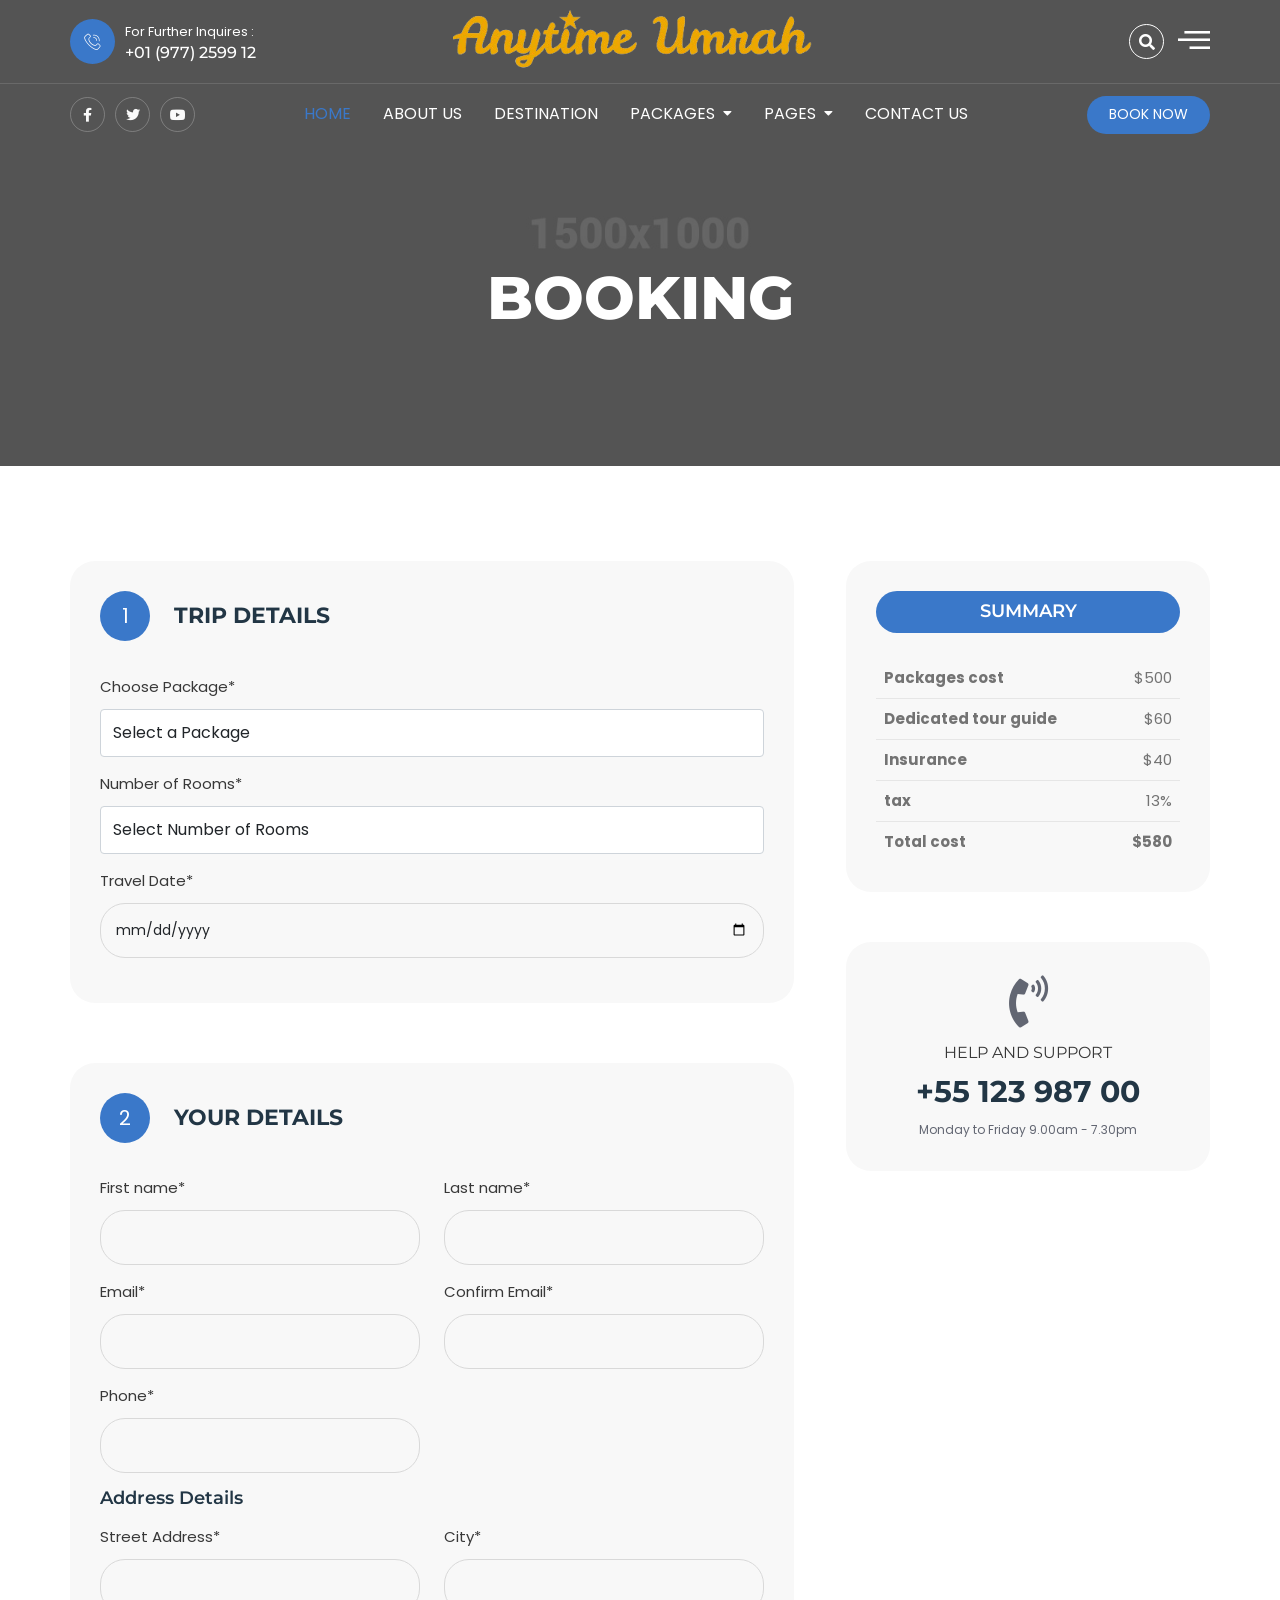
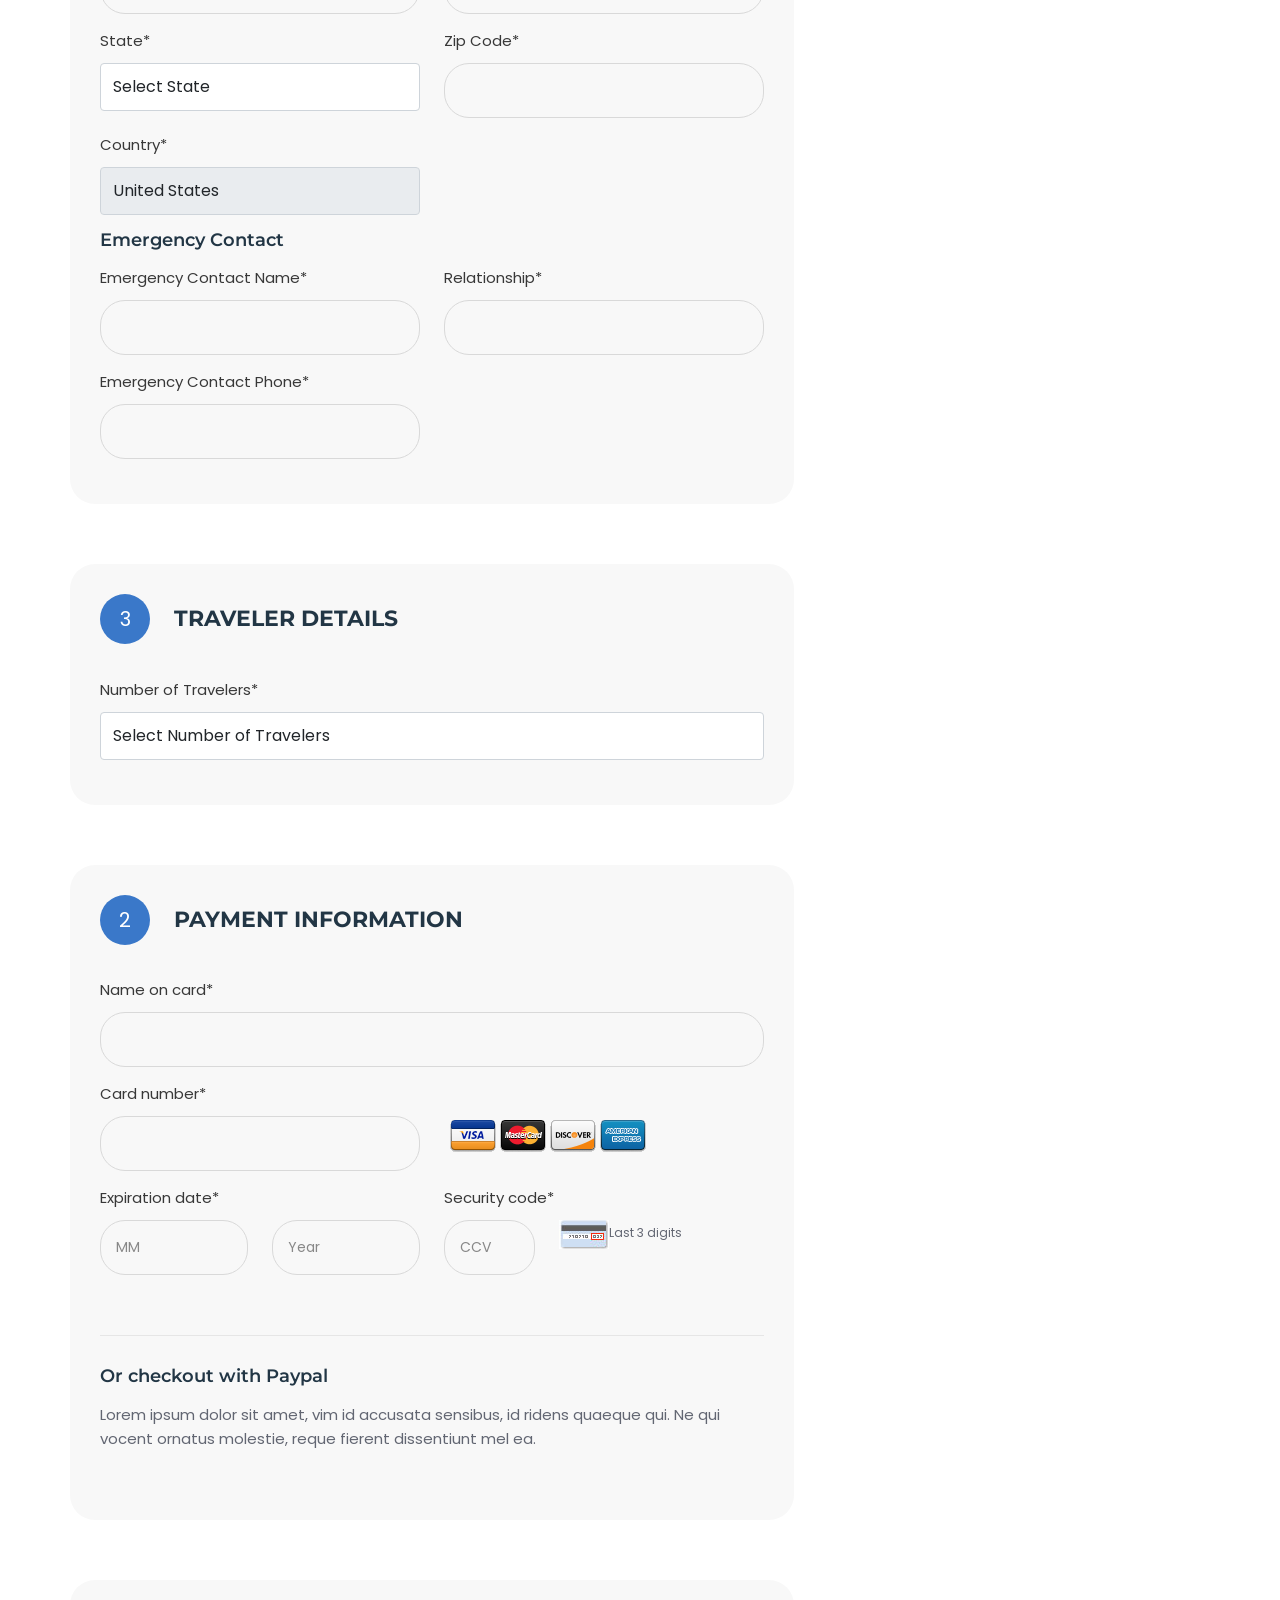
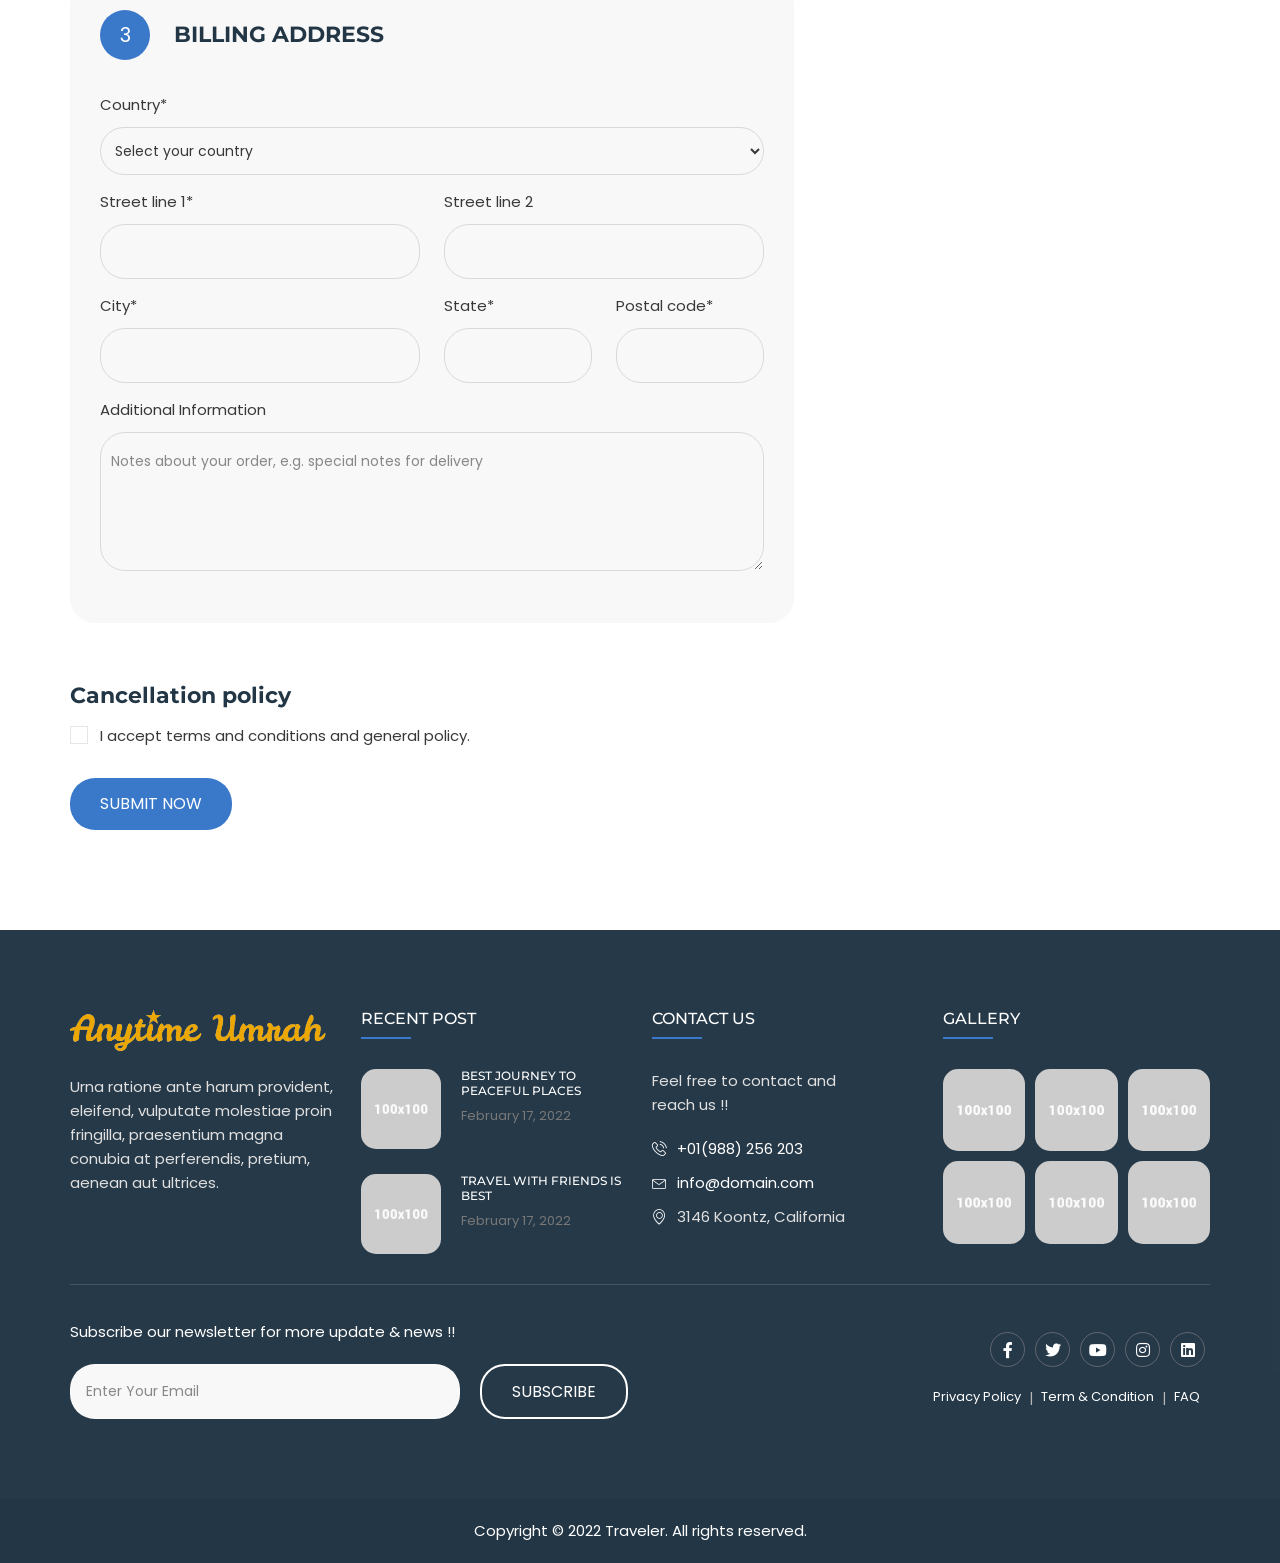
==== commit 5fd39345: "update" ====
--- a/booking.html
+++ b/booking.html
@@ -1,739 +1,1017 @@
 <!doctype html>
 <html lang="en">
-   <head>
-      <!-- Required meta tags -->
-      <meta charset="utf-8">
-      <meta name="viewport" content="width=device-width, initial-scale=1, shrink-to-fit=no">
-
-      <!-- favicon -->
-      <link rel="icon" type="image/png" href="assets/images/favicon.png">
-      <!-- Bootstrap CSS -->
-      <link rel="stylesheet" href="assets/vendors/bootstrap/css/bootstrap.min.css" media="all">
-      <!-- jquery-ui css -->
-      <link rel="stylesheet" type="text/css" href="assets/vendors/jquery-ui/jquery-ui.min.css">
-      <!-- fancybox box css -->
-      <link rel="stylesheet" type="text/css" href="assets/vendors/fancybox/dist/jquery.fancybox.min.css">
-      <!-- Fonts Awesome CSS -->
-      <link rel="stylesheet" type="text/css" href="assets/vendors/fontawesome/css/all.min.css">
-      <!-- Elmentkit Icon CSS -->
-      <link rel="stylesheet" type="text/css" href="assets/vendors/elementskit-icon-pack/assets/css/ekiticons.css">
-      <!-- slick slider css -->
-      <link rel="stylesheet" type="text/css" href="assets/vendors/slick/slick.css">
-      <link rel="stylesheet" type="text/css" href="assets/vendors/slick/slick-theme.css">
-      <!-- google fonts -->
-      <link href="https://fonts.googleapis.com/css2?family=Montserrat:ital,wght@0,300;0,400;0,500;0,600;0,700;0,800;0,900;1,400&family=Poppins:ital,wght@0,300;0,400;0,500;0,600;0,700;0,800;0,900;1,400&display=swap" rel="stylesheet">
-      <!-- Custom CSS -->
-      <link rel="stylesheet" type="text/css" href="style.css">
-      <title>Booking | Traveler – Travel & Trip Business HTML5 Template</title>
-   </head>
-   <body>
-      <div id="siteLoader" class="site-loader">
-         <div class="preloader-content">
-            <img src="assets/images/loader1.gif" alt="">
+
+<head>
+   <!-- Required meta tags -->
+   <meta charset="utf-8">
+   <meta name="viewport" content="width=device-width, initial-scale=1, shrink-to-fit=no">
+
+   <!-- favicon -->
+   <link rel="icon" type="image/png" href="assets/images/favicon.png">
+   <!-- Bootstrap CSS -->
+   <link rel="stylesheet" href="assets/vendors/bootstrap/css/bootstrap.min.css" media="all">
+   <!-- jquery-ui css -->
+   <link rel="stylesheet" type="text/css" href="assets/vendors/jquery-ui/jquery-ui.min.css">
+   <!-- fancybox box css -->
+   <link rel="stylesheet" type="text/css" href="assets/vendors/fancybox/dist/jquery.fancybox.min.css">
+   <!-- Fonts Awesome CSS -->
+   <link rel="stylesheet" type="text/css" href="assets/vendors/fontawesome/css/all.min.css">
+   <!-- Elmentkit Icon CSS -->
+   <link rel="stylesheet" type="text/css" href="assets/vendors/elementskit-icon-pack/assets/css/ekiticons.css">
+   <!-- slick slider css -->
+   <link rel="stylesheet" type="text/css" href="assets/vendors/slick/slick.css">
+   <link rel="stylesheet" type="text/css" href="assets/vendors/slick/slick-theme.css">
+   <!-- google fonts -->
+   <link
+      href="https://fonts.googleapis.com/css2?family=Montserrat:ital,wght@0,300;0,400;0,500;0,600;0,700;0,800;0,900;1,400&family=Poppins:ital,wght@0,300;0,400;0,500;0,600;0,700;0,800;0,900;1,400&display=swap"
+      rel="stylesheet">
+   <!-- Custom CSS -->
+   <link rel="stylesheet" type="text/css" href="style.css">
+   <title>Booking | Traveler – Travel & Trip Business HTML5 Template</title>
+</head>
+
+<body>
+   <div id="siteLoader" class="site-loader">
+      <div class="preloader-content">
+         <img src="assets/images/loader1.gif" alt="">
+      </div>
+   </div>
+   <div id="page" class="page">
+      <!-- ***site header html start*** -->
+      <header id="masthead" class="site-header">
+         <!-- header html start -->
+         <div class="top-header">
+            <div class="container">
+               <div class="top-header-inner">
+                  <div class="header-contact text-left">
+                     <a href="tel:+01977259912">
+                        <i aria-hidden="true" class="icon icon-phone-call2"></i>
+                        <div class="header-contact-details">
+                           <span class="contact-label">For Further Inquires :</span>
+                           <h5 class="header-contact-no">+01 (977) 2599 12</h5>
+                        </div>
+                     </a>
+                  </div>
+                  <div class="site-logo text-center">
+                     <p class="site-title">
+                        <a href="index.html">
+                           <img src="assets/images/site-logo.png" alt="Logo">
+                        </a>
+                     </p>
+                  </div>
+                  <div class="header-icon text-right">
+                     <div class="header-search-icon d-inline-block">
+                        <a href="#">
+                           <i aria-hidden="true" class="fas fa-search"></i>
+                        </a>
+                     </div>
+                     <div class="offcanvas-menu d-inline-block">
+                        <a href="#">
+                           <i aria-hidden="true" class="icon icon-burger-menu"></i>
+                        </a>
+                     </div>
+                  </div>
+               </div>
+            </div>
          </div>
-      </div>
-      <div id="page" class="page">
-         <!-- ***site header html start*** -->
-         <header id="masthead" class="site-header">
-            <!-- header html start -->
-            <div class="top-header">
-               <div class="container">
-                  <div class="top-header-inner">
-                     <div class="header-contact text-left">
-                        <a href="tel:+01977259912">
-                           <i aria-hidden="true" class="icon icon-phone-call2"></i>
-                           <div class="header-contact-details">
-                              <span class="contact-label">For Further Inquires :</span>
-                              <h5 class="header-contact-no">+01 (977) 2599 12</h5>
-                           </div>
-                        </a>
-                     </div>
-                     <div class="site-logo text-center">
-                        <p class="site-title">
-                           <a href="index.html">
-                              <img src="assets/images/site-logo.png" alt="Logo">
+         <div class="bottom-header">
+            <div class="container">
+               <div class="bottom-header-inner d-flex justify-content-between align-items-center">
+                  <div class="header-social social-icon">
+                     <ul>
+                        <li>
+                           <a href="https://www.facebook.com" target="_blank">
+                              <i class="fab fa-facebook-f" aria-hidden="true"></i>
                            </a>
-                        </p>
-                     </div>
-                     <div class="header-icon text-right">
-                        <div class="header-search-icon d-inline-block">
-                           <a href="#">
-                              <i aria-hidden="true" class="fas fa-search"></i>
+                        </li>
+                        <li>
+                           <a href="https://www.twitter.com" target="_blank">
+                              <i class="fab fa-twitter" aria-hidden="true"></i>
                            </a>
-                        </div>
-                        <div class="offcanvas-menu d-inline-block">
-                           <a href="#">
-                              <i aria-hidden="true" class="icon icon-burger-menu"></i>
+                        </li>
+                        <li>
+                           <a href="https://www.youtube.com" target="_blank">
+                              <i class="fab fa-youtube" aria-hidden="true"></i>
                            </a>
-                        </div>
-                     </div>
-                  </div>
-               </div>
-            </div>
-            <div class="bottom-header">
-               <div class="container">
-                  <div class="bottom-header-inner d-flex justify-content-between align-items-center">
-                     <div class="header-social social-icon">
+                        </li>
+                     </ul>
+                  </div>
+                  <div class="navigation-container d-none d-lg-block">
+                     <nav id="navigation" class="navigation">
                         <ul>
-                           <li>
-                              <a href="https://www.facebook.com" target="_blank">
-                                 <i class="fab fa-facebook-f" aria-hidden="true"></i>
-                              </a>
+                           <li class="menu-active">
+                              <a href="index.html">Home</a>
                            </li>
                            <li>
-                              <a href="https://www.twitter.com" target="_blank">
-                                 <i class="fab fa-twitter" aria-hidden="true"></i>
-                              </a>
+                              <a href="about.html">about us</a>
                            </li>
                            <li>
-                              <a href="https://www.youtube.com" target="_blank">
-                                 <i class="fab fa-youtube" aria-hidden="true"></i>
-                              </a>
+                              <a href="destination.html">destination</a>
+                           </li>
+                           <li class="menu-item-has-children">
+                              <a href="index.html">packages</a>
+                              <ul>
+                                 <li>
+                                    <a href="package.html">Packages</a>
+                                 </li>
+                                 <li>
+                                    <a href="package-offer.html">Package offer</a>
+                                 </li>
+                                 <li>
+                                    <a href="package-detail.html">Package detail</a>
+                                 </li>
+                                 <li>
+                                    <a href="cart.html">Cart page</a>
+                                 </li>
+                                 <li>
+                                    <a href="booking.html">Booking page</a>
+                                 </li>
+                                 <li>
+                                    <a href="confirmation.html">Confirmation</a>
+                                 </li>
+                              </ul>
+                           </li>
+                           <li class="menu-item-has-children">
+                              <a href="index.html">Pages</a>
+                              <ul>
+                                 <li>
+                                    <a href="service.html">Service</a>
+                                 </li>
+                                 <li class="menu-item-has-children">
+                                    <a href="#">Career</a>
+                                    <ul>
+                                       <li>
+                                          <a href="career.html">Career</a>
+                                       </li>
+                                       <li>
+                                          <a href="career-detail.html">Career detail</a>
+                                       </li>
+                                    </ul>
+                                 </li>
+                                 <li>
+                                    <a href="team.html">Tour guide</a>
+                                 </li>
+                                 <li>
+                                    <a href="gallery.html">Gallery page</a>
+                                 </li>
+                                 <li class="menu-item-has-children">
+                                    <a href="#">Blog</a>
+                                    <ul>
+                                       <li>
+                                          <a href="blog-archive.html">Blog archive</a>
+                                       </li>
+                                       <li>
+                                          <a href="blog-single.html">blog single</a>
+                                       </li>
+                                    </ul>
+                                 </li>
+                                 <li>
+                                    <a href="single-page.html">Single Page</a>
+                                 </li>
+                                 <li>
+                                    <a href="testimonial.html">Testimonial</a>
+                                 </li>
+                                 <li>
+                                    <a href="faq.html">Faq Page</a>
+                                 </li>
+                                 <li>
+                                    <a href="search-page.html">Search Page</a>
+                                 </li>
+                                 <li>
+                                    <a href="404.html">404 Page</a>
+                                 </li>
+                                 <li>
+                                    <a href="comming-soon.html">Comming Soon Page</a>
+                                 </li>
+                              </ul>
+                           </li>
+                           <li>
+                              <a href="contact.html">contact us</a>
                            </li>
                         </ul>
-                     </div>
-                     <div class="navigation-container d-none d-lg-block">
-                        <nav id="navigation" class="navigation">
-                           <ul>
-                              <li class="menu-active">
-                                 <a href="index.html">Home</a>
-                              </li>
-                              <li>
-                                 <a href="about.html">about us</a>
-                              </li>
-                              <li>
-                                 <a href="destination.html">destination</a>
-                              </li>
-                              <li class="menu-item-has-children">
-                                 <a href="index.html">packages</a>
-                                 <ul>
-                                    <li>
-                                       <a href="package.html">Packages</a>
-                                    </li>
-                                    <li>
-                                       <a href="package-offer.html">Package offer</a>
-                                    </li>
-                                    <li>
-                                       <a href="package-detail.html">Package detail</a>
-                                    </li>
-                                    <li>
-                                       <a href="cart.html">Cart page</a>
-                                    </li>
-                                    <li>
-                                       <a href="booking.html">Booking page</a>
-                                    </li>
-                                    <li>
-                                       <a href="confirmation.html">Confirmation</a>
-                                    </li>
-                                 </ul>
-                              </li>
-                              <li class="menu-item-has-children">
-                                 <a href="index.html">Pages</a>
-                                 <ul>
-                                    <li>
-                                       <a href="service.html">Service</a>
-                                    </li>
-                                    <li class="menu-item-has-children">
-                                       <a href="#">Career</a>
-                                       <ul>
-                                          <li>
-                                             <a href="career.html">Career</a>
-                                          </li>
-                                          <li>
-                                             <a href="career-detail.html">Career detail</a>
-                                          </li>
-                                       </ul>
-                                    </li>
-                                    <li>
-                                       <a href="team.html">Tour guide</a>
-                                    </li>
-                                    <li>
-                                       <a href="gallery.html">Gallery page</a>
-                                    </li>
-                                    <li class="menu-item-has-children">
-                                       <a href="#">Blog</a>
-                                       <ul>
-                                          <li>
-                                             <a href="blog-archive.html">Blog archive</a>
-                                          </li>
-                                          <li>
-                                             <a href="blog-single.html">blog single</a>
-                                          </li>
-                                       </ul>
-                                    </li>
-                                    <li>
-                                       <a href="single-page.html">Single Page</a>
-                                    </li>
-                                    <li>
-                                       <a href="testimonial.html">Testimonial</a>
-                                    </li>
-                                    <li>
-                                       <a href="faq.html">Faq Page</a>
-                                    </li>
-                                    <li>
-                                       <a href="search-page.html">Search Page</a>
-                                    </li>
-                                    <li>
-                                       <a href="404.html">404 Page</a>
-                                    </li>
-                                    <li>
-                                       <a href="comming-soon.html">Comming Soon Page</a>
-                                    </li>
-                                 </ul>
-                              </li>
-                              <li>
-                                 <a href="contact.html">contact us</a>
-                              </li>
-                           </ul>
-                        </nav>
-                     </div>
-                     <div class="header-btn">
-                        <a href="booking.html" class="round-btn">Book Now</a>
-                     </div>
+                     </nav>
+                  </div>
+                  <div class="header-btn">
+                     <a href="booking.html" class="round-btn">Book Now</a>
                   </div>
                </div>
             </div>
-            <div class="mobile-menu-container"></div>
-         </header>
-         <main id="content" class="site-main">
-            <section class="booking-inner-page">
-               <!-- ***Inner Banner html start form here*** -->
-               <div class="inner-banner-wrap">
-                  <div class="inner-baner-container" style="background-image: url(assets/images/img7.jpg);">
-                     <div class="container">
-                        <div class="inner-banner-content">
-                           <h1 class="page-title">Booking</h1>
-                        </div>
+         </div>
+         <div class="mobile-menu-container"></div>
+      </header>
+      <main id="content" class="site-main">
+         <section class="booking-inner-page">
+            <!-- ***Inner Banner html start form here*** -->
+            <div class="inner-banner-wrap">
+               <div class="inner-baner-container" style="background-image: url(assets/images/img7.jpg);">
+                  <div class="container">
+                     <div class="inner-banner-content">
+                        <h1 class="page-title">Booking</h1>
                      </div>
                   </div>
                </div>
-               <!-- ***Inner Banner html end here*** -->
-               <div class="booking-section">
-                  <div class="container">
-                     <div class="row">
-                        <div class="col-lg-8 right-sidebar">
-                           <!-- step one form html start -->
-                           <div class="booking-form-wrap">
-                              <form method="get">
-                                 <div class="booking-content">
-                                    <div class="form-title">
-                                       <span>1</span>
-                                       <h3>Your Details</h3>
-                                    </div>
-                                    <div class="row">
-                                       <div class="col-sm-6">
-                                          <div class="form-group">
-                                             <label>First name*</label>
-                                             <input type="text" class="form-control" name="firstname_booking">
-                                          </div>
-                                       </div>
-                                       <div class="col-sm-6">
-                                          <div class="form-group">
-                                             <label>Last name*</label>
-                                             <input type="text" class="form-control" name="lastname_booking">
-                                          </div>
-                                       </div>
-                                       <div class="col-sm-6">
-                                          <div class="form-group">
-                                             <label>Email*</label>
-                                             <input type="email" class="form-control" name="email_booking">
-                                          </div>
-                                       </div>
-                                       <div class="col-sm-6">
-                                          <div class="form-group">
-                                             <label>Confirm Email*</label>
-                                             <input type="email" class="form-control" name="email_booking">
-                                          </div>
-                                       </div>
-                                       <div class="col-sm-6">
-                                          <div class="form-group">
-                                             <label>Phone*</label>
-                                             <input type="text" class="form-control" name="lastname_booking">
-                                          </div>
-                                       </div>
-                                    </div>
-                                 </div>
-                                 <div class="booking-content">
-                                    <div class="form-title">
-                                       <span>2</span>
-                                       <h3>Payment Information</h3>
-                                    </div>
-                                    <div class="row">
-                                       <div class="col-12">
-                                          <div class="form-group">
-                                             <label>Name on card*</label>
-                                             <input type="text" class="form-control" name="firstname_booking">
-                                          </div>
-                                       </div>
-                                       <div class="col-12">
-                                          <div class="row align-items-center">
-                                             <div class="col-sm-6">
-                                                <div class="form-group">
-                                                   <label>Card number*</label>
-                                                   <input type="text" id="card_number" name="card_number" class="form-control">
-                                                </div>
-                                             </div>
-                                             <div class="col-sm-6">
-                                                <img src="assets/images/cards.png" alt="Cards">
+            </div>
+            <!-- ***Inner Banner html end here*** -->
+            <div class="booking-section">
+               <div class="container">
+                  <div class="row">
+                     <div class="col-lg-8 right-sidebar">
+                        <!-- step one form html start -->
+                        <div class="booking-form-wrap">
+                           <form method="get">
+                              <div class="booking-content">
+                                 <div class="form-title">
+                                    <span>1</span>
+                                    <h3>Trip Details</h3>
+                                 </div>
+                                 <div class="row">
+                                    <div class="col-sm-12">
+                                       <div class="form-group">
+                                          <label>Choose Package*</label>
+                                          <select class="form-control" name="package_booking">
+                                             <option value="" disabled selected>Select a Package</option>
+                                             <option value="package1">Package 1: 7 Days - 3 Days Makkah, 3 Days Madina
+                                             </option>
+                                             <option value="package2">Package 2: 10 Days - 3 Days Istanbul, 3 Days
+                                                Makkah, 3 Days Madina</option>
+                                             <option value="package3">Package 3: 7 Days - Only Istanbul</option>
+                                          </select>
+                                       </div>
+                                    </div>
+
+                                    <div class="col-sm-12">
+                                       <div class="form-group">
+                                          <label>Number of Rooms*</label>
+                                          <select class="form-control" name="room_count" id="room_count"
+                                             onchange="updateRoomOccupancy()">
+                                             <option value="" disabled selected>Select Number of Rooms</option>
+                                             <option value="1">1 Room</option>
+                                             <option value="2">2 Rooms</option>
+                                             <option value="3">3 Rooms</option>
+                                             <option value="4">4 Rooms</option>
+                                             <option value="5">5+ Rooms</option>
+                                          </select>
+                                       </div>
+                                    </div>
+
+                                    <div id="room_occupancy_container" class="col-12"></div>
+
+                                    <div class="col-sm-12">
+                                       <div class="form-group">
+                                          <label>Travel Date*</label>
+                                          <input type="date" class="form-control" name="travel_date" id="travel_date"
+                                             required>
+                                       </div>
+                                    </div>
+
+                                 </div>
+                              </div>
+                              <div class="booking-content">
+                                 <div class="form-title">
+                                    <span>2</span>
+                                    <h3>Your Details</h3>
+                                 </div>
+                                 <div class="row">
+                                    <div class="col-sm-6">
+                                       <div class="form-group">
+                                          <label>First name*</label>
+                                          <input type="text" class="form-control" name="firstname_booking" required>
+                                       </div>
+                                    </div>
+                                    <div class="col-sm-6">
+                                       <div class="form-group">
+                                          <label>Last name*</label>
+                                          <input type="text" class="form-control" name="lastname_booking" required>
+                                       </div>
+                                    </div>
+                                    <div class="col-sm-6">
+                                       <div class="form-group">
+                                          <label>Email*</label>
+                                          <input type="email" class="form-control" name="email_booking" required>
+                                       </div>
+                                    </div>
+                                    <div class="col-sm-6">
+                                       <div class="form-group">
+                                          <label>Confirm Email*</label>
+                                          <input type="email" class="form-control" name="confirm_email_booking"
+                                             required>
+                                       </div>
+                                    </div>
+                                    <div class="col-sm-6">
+                                       <div class="form-group">
+                                          <label>Phone*</label>
+                                          <input type="text" class="form-control" name="phone_booking" required>
+                                       </div>
+                                    </div>
+
+                                    <!-- Address Section -->
+                                    <div class="col-sm-12">
+                                       <h4>Address Details</h4>
+                                    </div>
+                                    <div class="col-sm-6">
+                                       <div class="form-group">
+                                          <label>Street Address*</label>
+                                          <input type="text" class="form-control" name="street_address" required>
+                                       </div>
+                                    </div>
+                                    <div class="col-sm-6">
+                                       <div class="form-group">
+                                          <label>City*</label>
+                                          <input type="text" class="form-control" name="city" required>
+                                       </div>
+                                    </div>
+                                    <div class="col-sm-6">
+                                       <div class="form-group">
+                                          <label>State*</label>
+                                          <select class="form-control" name="state" required>
+                                             <option value="">Select State</option>
+                                             <option value="AL">Alabama</option>
+                                             <option value="AK">Alaska</option>
+                                             <option value="AZ">Arizona</option>
+                                             <option value="AR">Arkansas</option>
+                                             <option value="CA">California</option>
+                                             <option value="CO">Colorado</option>
+                                             <option value="CT">Connecticut</option>
+                                             <option value="DE">Delaware</option>
+                                             <option value="FL">Florida</option>
+                                             <option value="GA">Georgia</option>
+                                             <option value="HI">Hawaii</option>
+                                             <option value="ID">Idaho</option>
+                                             <option value="IL">Illinois</option>
+                                             <option value="IN">Indiana</option>
+                                             <option value="IA">Iowa</option>
+                                             <option value="KS">Kansas</option>
+                                             <option value="KY">Kentucky</option>
+                                             <option value="LA">Louisiana</option>
+                                             <option value="ME">Maine</option>
+                                             <option value="MD">Maryland</option>
+                                             <option value="MA">Massachusetts</option>
+                                             <option value="MI">Michigan</option>
+                                             <option value="MN">Minnesota</option>
+                                             <option value="MS">Mississippi</option>
+                                             <option value="MO">Missouri</option>
+                                             <option value="MT">Montana</option>
+                                             <option value="NE">Nebraska</option>
+                                             <option value="NV">Nevada</option>
+                                             <option value="NH">New Hampshire</option>
+                                             <option value="NJ">New Jersey</option>
+                                             <option value="NM">New Mexico</option>
+                                             <option value="NY">New York</option>
+                                             <option value="NC">North Carolina</option>
+                                             <option value="ND">North Dakota</option>
+                                             <option value="OH">Ohio</option>
+                                             <option value="OK">Oklahoma</option>
+                                             <option value="OR">Oregon</option>
+                                             <option value="PA">Pennsylvania</option>
+                                             <option value="RI">Rhode Island</option>
+                                             <option value="SC">South Carolina</option>
+                                             <option value="SD">South Dakota</option>
+                                             <option value="TN">Tennessee</option>
+                                             <option value="TX">Texas</option>
+                                             <option value="UT">Utah</option>
+                                             <option value="VT">Vermont</option>
+                                             <option value="VA">Virginia</option>
+                                             <option value="WA">Washington</option>
+                                             <option value="WV">West Virginia</option>
+                                             <option value="WI">Wisconsin</option>
+                                             <option value="WY">Wyoming</option>
+                                          </select>
+                                       </div>
+                                    </div>
+                                    <div class="col-sm-6">
+                                       <div class="form-group">
+                                          <label>Zip Code*</label>
+                                          <input type="text" class="form-control" name="zip_code" required>
+                                       </div>
+                                    </div>
+                                    <div class="col-sm-6">
+                                       <div class="form-group">
+                                          <label>Country*</label>
+                                          <select class="form-control" name="country" required disabled>
+                                             <option value="USA" selected>United States</option>
+                                          </select>
+                                       </div>
+                                    </div>
+
+                                    <!-- Emergency Contact Section -->
+                                    <div class="col-sm-12">
+                                       <h4>Emergency Contact</h4>
+                                    </div>
+                                    <div class="col-sm-6">
+                                       <div class="form-group">
+                                          <label>Emergency Contact Name*</label>
+                                          <input type="text" class="form-control" name="emergency_contact_name"
+                                             required>
+                                       </div>
+                                    </div>
+                                    <div class="col-sm-6">
+                                       <div class="form-group">
+                                          <label>Relationship*</label>
+                                          <input type="text" class="form-control" name="emergency_contact_relation"
+                                             required>
+                                       </div>
+                                    </div>
+                                    <div class="col-sm-6">
+                                       <div class="form-group">
+                                          <label>Emergency Contact Phone*</label>
+                                          <input type="text" class="form-control" name="emergency_contact_phone"
+                                             required>
+                                       </div>
+                                    </div>
+                                 </div>
+                              </div>
+
+                              <div class="booking-content">
+                                 <div class="form-title">
+                                    <span>3</span>
+                                    <h3>Traveler Details</h3>
+                                 </div>
+
+                                 <!-- Number of Travelers Selection -->
+                                 <div class="col-sm-12">
+                                    <div class="form-group">
+                                       <label>Number of Travelers*</label>
+                                       <select class="form-control" name="traveler_count" id="traveler_count"
+                                          onchange="updateTravelerFields()">
+                                          <option value="" disabled selected>Select Number of Travelers</option>
+                                          <option value="1">1 Person</option>
+                                          <option value="2">2 People</option>
+                                          <option value="3">3 People</option>
+                                          <option value="4">4 People</option>
+                                          <option value="5">5 People</option>
+                                          <option value="6">6 People</option>
+                                          <option value="7">7 People</option>
+                                          <option value="8">8 People</option>
+                                          <option value="9">9 People</option>
+                                          <option value="10">10 People</option>
+                                       </select>
+                                    </div>
+                                 </div>
+
+                                 <!-- Traveler Details (Dynamically Populated) -->
+                                 <div id="traveler_details_container"></div>
+                              </div>
+                              <div class="booking-content">
+                                 <div class="form-title">
+                                    <span>2</span>
+                                    <h3>Payment Information</h3>
+                                 </div>
+                                 <div class="row">
+                                    <div class="col-12">
+                                       <div class="form-group">
+                                          <label>Name on card*</label>
+                                          <input type="text" class="form-control" name="firstname_booking">
+                                       </div>
+                                    </div>
+                                    <div class="col-12">
+                                       <div class="row align-items-center">
+                                          <div class="col-sm-6">
+                                             <div class="form-group">
+                                                <label>Card number*</label>
+                                                <input type="text" id="card_number" name="card_number"
+                                                   class="form-control">
                                              </div>
                                           </div>
-                                       </div>
-                                       <div class="col-12">
-                                          <div class="row">
-                                             <div class="col-md-6">
-                                                <div class="form-group">
-                                                   <label>Expiration date*</label>
-                                                   <div class="row">
-                                                      <div class="col-md-6">
-                                                         <input type="text" id="expire_month" name="expire_month" class="form-control" placeholder="MM">
-                                                      </div>
-                                                      <div class="col-md-6">
-                                                         <input type="text" id="expire_year" name="expire_year" class="form-control" placeholder="Year">
-                                                      </div>
+                                          <div class="col-sm-6">
+                                             <img src="assets/images/cards.png" alt="Cards">
+                                          </div>
+                                       </div>
+                                    </div>
+                                    <div class="col-12">
+                                       <div class="row">
+                                          <div class="col-md-6">
+                                             <div class="form-group">
+                                                <label>Expiration date*</label>
+                                                <div class="row">
+                                                   <div class="col-md-6">
+                                                      <input type="text" id="expire_month" name="expire_month"
+                                                         class="form-control" placeholder="MM">
                                                    </div>
-                                                </div>
-                                             </div>
-                                             <div class="col-md-6">
-                                                <div class="form-group">
-                                                   <label>Security code*</label>
-                                                   <div class="row">
-                                                      <div class="col-4">
-                                                         <div class="form-group">
-                                                            <input type="text" id="ccv" name="ccv" class="form-control" placeholder="CCV">
-                                                         </div>
-                                                      </div>
-                                                      <div class="col-8">
-                                                         <img src="assets/images/icon_ccv.gif" alt="ccv"><small>Last 3 digits</small>
-                                                      </div>
+                                                   <div class="col-md-6">
+                                                      <input type="text" id="expire_year" name="expire_year"
+                                                         class="form-control" placeholder="Year">
                                                    </div>
                                                 </div>
                                              </div>
                                           </div>
-                                       </div>
-                                    </div>
-                                    <div class="info-content">
-                                       <h4>Or checkout with Paypal</h4>
-                                       <p>Lorem ipsum dolor sit amet, vim id accusata sensibus, id ridens quaeque qui. Ne qui vocent ornatus molestie, reque fierent dissentiunt mel ea.</p>
-                                       <a href="#">
-                                          <img src="assets/images/paypal_bt.png" alt="">
-                                       </a>
-                                    </div>
-                                 </div>
-                                 <div class="booking-content">
-                                    <div class="form-title">
-                                       <span>3</span>
-                                       <h3>Billing Address</h3>
-                                    </div>
-                                    <div class="row">
-                                       <div class="col-sm-12">
-                                          <div class="form-group">
-                                             <label>Country*</label>
-                                             <select name="country" id="country">
-                                                <option value="" selected="">Select your country</option>
-                                                <option value="Europe">Europe</option>
-                                                <option value="United states">United states</option>
-                                                <option value="Asia">Asia</option>
-                                             </select>
+                                          <div class="col-md-6">
+                                             <div class="form-group">
+                                                <label>Security code*</label>
+                                                <div class="row">
+                                                   <div class="col-4">
+                                                      <div class="form-group">
+                                                         <input type="text" id="ccv" name="ccv" class="form-control"
+                                                            placeholder="CCV">
+                                                      </div>
+                                                   </div>
+                                                   <div class="col-8">
+                                                      <img src="assets/images/icon_ccv.gif" alt="ccv"><small>Last 3
+                                                         digits</small>
+                                                   </div>
+                                                </div>
+                                             </div>
                                           </div>
                                        </div>
                                     </div>
-                                    <div class="row">
-                                       <div class="col-sm-6">
-                                          <div class="form-group">
-                                             <label>Street line 1*</label>
-                                             <input type="text" name="street_1">
-                                          </div>
-                                       </div>
-                                       <div class="col-sm-6">
-                                          <div class="form-group">
-                                             <label>Street line 2</label>
-                                             <input type="text" name="street_2">
-                                          </div>
-                                       </div>
-                                    </div>
-                                    <div class="row">
-                                       <div class="col-md-6 col-sm-12">
-                                          <div class="form-group">
-                                             <label>City*</label>
-                                             <input type="text" name="city_booking">
-                                          </div>
-                                       </div>
-                                       <div class="col-md-3 col-sm-6">
-                                          <div class="form-group">
-                                             <label>State*</label>
-                                             <input type="text" name="state_booking">
-                                          </div>
-                                       </div>
-                                       <div class="col-md-3 col-sm-6">
-                                          <div class="form-group">
-                                             <label>Postal code*</label>
-                                             <input type="text" name="postal_code">
-                                          </div>
-                                       </div>
-                                       <div class="col-md-12 col-sm-12">
-                                          <div class="form-group">
-                                             <label>Additional Information</label>
-                                             <textarea rows="6" placeholder="Notes about your order, e.g. special notes for delivery"></textarea>
-                                          </div>
-                                       </div>
-                                    </div>
-                                    <!--End row -->
-                                 </div>
-                                 <div class="form-policy">
-                                    <h3>Cancellation policy</h3>
-                                    <div class="form-group">
-                                       <label class="checkbox-list">
-                                          <input type="checkbox" name="s">
-                                          <span class="custom-checkbox"></span>
-                                          I accept terms and conditions and general policy.
-                                       </label>
-                                    </div>
-                                    <button type="submit" class="round-btn">Submit Now</button>
-                                 </div>
-                              </form>
+                                 </div>
+                                 <div class="info-content">
+                                    <h4>Or checkout with Paypal</h4>
+                                    <p>Lorem ipsum dolor sit amet, vim id accusata sensibus, id ridens quaeque qui. Ne
+                                       qui vocent ornatus molestie, reque fierent dissentiunt mel ea.</p>
+                                    <a href="#">
+                                       <img src="assets/images/paypal_bt.png" alt="">
+                                    </a>
+                                 </div>
+                              </div>
+                              <div class="booking-content">
+                                 <div class="form-title">
+                                    <span>3</span>
+                                    <h3>Billing Address</h3>
+                                 </div>
+                                 <div class="row">
+                                    <div class="col-sm-12">
+                                       <div class="form-group">
+                                          <label>Country*</label>
+                                          <select name="country" id="country">
+                                             <option value="" selected="">Select your country</option>
+                                             <option value="Europe">Europe</option>
+                                             <option value="United states">United states</option>
+                                             <option value="Asia">Asia</option>
+                                          </select>
+                                       </div>
+                                    </div>
+                                 </div>
+                                 <div class="row">
+                                    <div class="col-sm-6">
+                                       <div class="form-group">
+                                          <label>Street line 1*</label>
+                                          <input type="text" name="street_1">
+                                       </div>
+                                    </div>
+                                    <div class="col-sm-6">
+                                       <div class="form-group">
+                                          <label>Street line 2</label>
+                                          <input type="text" name="street_2">
+                                       </div>
+                                    </div>
+                                 </div>
+                                 <div class="row">
+                                    <div class="col-md-6 col-sm-12">
+                                       <div class="form-group">
+                                          <label>City*</label>
+                                          <input type="text" name="city_booking">
+                                       </div>
+                                    </div>
+                                    <div class="col-md-3 col-sm-6">
+                                       <div class="form-group">
+                                          <label>State*</label>
+                                          <input type="text" name="state_booking">
+                                       </div>
+                                    </div>
+                                    <div class="col-md-3 col-sm-6">
+                                       <div class="form-group">
+                                          <label>Postal code*</label>
+                                          <input type="text" name="postal_code">
+                                       </div>
+                                    </div>
+                                    <div class="col-md-12 col-sm-12">
+                                       <div class="form-group">
+                                          <label>Additional Information</label>
+                                          <textarea rows="6"
+                                             placeholder="Notes about your order, e.g. special notes for delivery"></textarea>
+                                       </div>
+                                    </div>
+                                 </div>
+                                 <!--End row -->
+                              </div>
+                              <div class="form-policy">
+                                 <h3>Cancellation policy</h3>
+                                 <div class="form-group">
+                                    <label class="checkbox-list">
+                                       <input type="checkbox" name="s">
+                                       <span class="custom-checkbox"></span>
+                                       I accept terms and conditions and general policy.
+                                    </label>
+                                 </div>
+                                 <button type="submit" class="round-btn">Submit Now</button>
+                              </div>
+                           </form>
+                        </div>
+                        <!-- step one form html end -->
+                     </div>
+                     <div class="col-lg-4">
+                        <div class="price-table-summary">
+                           <h4 class="bg-title">Summary</h4>
+                           <table>
+                              <tbody>
+                                 <tr>
+                                    <td>
+                                       <strong>Packages cost </strong>
+                                    </td>
+                                    <td class="text-right">
+                                       $500
+                                    </td>
+                                 </tr>
+                                 <tr>
+                                    <td>
+                                       <strong>Dedicated tour guide</strong>
+                                    </td>
+                                    <td class="text-right">
+                                       $60
+                                    </td>
+                                 </tr>
+                                 <tr>
+                                    <td>
+                                       <strong>Insurance</strong>
+                                    </td>
+                                    <td class="text-right">
+                                       $40
+                                    </td>
+                                 </tr>
+                                 <tr>
+                                    <td>
+                                       <strong>tax</strong>
+                                    </td>
+                                    <td class="text-right">
+                                       13%
+                                    </td>
+                                 </tr>
+                                 <tr class="total">
+                                    <td>
+                                       <strong>Total cost</strong>
+                                    </td>
+                                    <td class="text-right">
+                                       <strong>$580</strong>
+                                    </td>
+                                 </tr>
+                              </tbody>
+                           </table>
+                        </div>
+                        <div class="widget-bg widget-support-wrap">
+                           <div class="icon">
+                              <i class="fas fa-phone-volume"></i>
                            </div>
-                           <!-- step one form html end -->
-                        </div>
-                        <div class="col-lg-4">
-                           <div class="price-table-summary">
-                              <h4 class="bg-title">Summary</h4>
-                              <table>
-                                 <tbody>
-                                    <tr>
-                                       <td>
-                                          <strong>Packages cost </strong>
-                                       </td>
-                                       <td class="text-right">
-                                          $500
-                                       </td>
-                                    </tr>
-                                    <tr>
-                                       <td>
-                                          <strong>Dedicated tour guide</strong>
-                                       </td>
-                                       <td class="text-right">
-                                          $60
-                                       </td>
-                                    </tr>
-                                    <tr>
-                                       <td>
-                                          <strong>Insurance</strong>
-                                       </td>
-                                       <td class="text-right">
-                                          $40
-                                       </td>
-                                    </tr>
-                                    <tr>
-                                       <td>
-                                          <strong>tax</strong>
-                                       </td>
-                                       <td class="text-right">
-                                          13%
-                                       </td>
-                                    </tr>
-                                    <tr class="total">
-                                       <td>
-                                          <strong>Total cost</strong>
-                                       </td>
-                                       <td class="text-right">
-                                          <strong>$580</strong>
-                                       </td>
-                                    </tr>
-                                 </tbody>
-                              </table>
-                           </div>
-                           <div class="widget-bg widget-support-wrap">
-                              <div class="icon">
-                                 <i class="fas fa-phone-volume"></i>
-                              </div>
-                              <div class="support-content">
-                                 <h5>HELP AND SUPPORT</h5>
-                                 <a href="telto:12345678" class="phone">+55 123 987 00</a>
-                                 <small>Monday to Friday 9.00am - 7.30pm</small>
-                              </div>
+                           <div class="support-content">
+                              <h5>HELP AND SUPPORT</h5>
+                              <a href="telto:12345678" class="phone">+55 123 987 00</a>
+                              <small>Monday to Friday 9.00am - 7.30pm</small>
                            </div>
                         </div>
                      </div>
                   </div>
-            </div>
-            </section>
-         </main>
-         <!-- ***site footer html start form here*** -->
-         <footer id="colophon" class="site-footer footer-primary">
-            <div class="top-footer">
-               <div class="container">
-                  <div class="upper-footer">
-                     <div class="row">
-                        <div class="col-lg-3 col-sm-6">
-                           <aside class="widget widget_text">
-                              <div class="footer-logo">
-                                 <a href="index.html"><img src="assets/images/site-logo.png" alt=""></a>
-                              </div>
-                              <div class="textwidget widget-text">
-                                 Urna ratione ante harum provident, eleifend, vulputate molestiae proin fringilla, praesentium magna conubia at perferendis, pretium, aenean aut ultrices.
-                              </div>
-                           </aside>
-                        </div>
-                        <div class="col-lg-3 col-sm-6">
-                           <aside class="widget widget_latest_post widget-post-thumb">
-                              <h3 class="widget-title">RECENT POST</h3>
+               </div>
+            </div>
+         </section>
+      </main>
+      <!-- ***site footer html start form here*** -->
+      <footer id="colophon" class="site-footer footer-primary">
+         <div class="top-footer">
+            <div class="container">
+               <div class="upper-footer">
+                  <div class="row">
+                     <div class="col-lg-3 col-sm-6">
+                        <aside class="widget widget_text">
+                           <div class="footer-logo">
+                              <a href="index.html"><img src="assets/images/site-logo.png" alt=""></a>
+                           </div>
+                           <div class="textwidget widget-text">
+                              Urna ratione ante harum provident, eleifend, vulputate molestiae proin fringilla,
+                              praesentium magna conubia at perferendis, pretium, aenean aut ultrices.
+                           </div>
+                        </aside>
+                     </div>
+                     <div class="col-lg-3 col-sm-6">
+                        <aside class="widget widget_latest_post widget-post-thumb">
+                           <h3 class="widget-title">RECENT POST</h3>
+                           <ul>
+                              <li>
+                                 <figure class="post-thumb">
+                                    <a href="blog-archive.html"><img src="assets/images/img21.jpg" alt=""></a>
+                                 </figure>
+                                 <div class="post-content">
+                                    <h6>
+                                       <a href="blog-single.html">BEST JOURNEY TO PEACEFUL PLACES</a>
+                                    </h6>
+                                    <div class="entry-meta">
+                                       <span class="posted-on">
+                                          <a href="blog-archive.html">February 17, 2022</a>
+                                       </span>
+                                    </div>
+                                 </div>
+                              </li>
+                              <li>
+                                 <figure class="post-thumb">
+                                    <a href="blog-archive.html"><img src="assets/images/img22.jpg" alt=""></a>
+                                 </figure>
+                                 <div class="post-content">
+                                    <h6>
+                                       <a href="blog-single.html">TRAVEL WITH FRIENDS IS BEST</a>
+                                    </h6>
+                                    <div class="entry-meta">
+                                       <span class="posted-on">
+                                          <a href="blog-archive.html">February 17, 2022</a>
+                                       </span>
+                                    </div>
+                                 </div>
+                              </li>
+                           </ul>
+                        </aside>
+                     </div>
+                     <div class="col-lg-3 col-sm-6">
+                        <aside class="widget widget_text">
+                           <h3 class="widget-title">CONTACT US</h3>
+                           <div class="textwidget widget-text">
+                              <p>Feel free to contact and<br /> reach us !!</p>
                               <ul>
                                  <li>
-                                    <figure class="post-thumb">
-                                       <a href="blog-archive.html"><img src="assets/images/img21.jpg" alt=""></a>
-                                    </figure>
-                                    <div class="post-content">
-                                       <h6>
-                                          <a href="blog-single.html">BEST JOURNEY TO PEACEFUL PLACES</a>
-                                       </h6>
-                                       <div class="entry-meta">
-                                          <span class="posted-on">
-                                             <a href="blog-archive.html">February 17, 2022</a>
-                                          </span>
-                                       </div>
-                                    </div>
-                                 </li>
-                                 <li>
-                                    <figure class="post-thumb">
-                                       <a href="blog-archive.html"><img src="assets/images/img22.jpg" alt=""></a>
-                                    </figure>
-                                    <div class="post-content">
-                                       <h6>
-                                          <a href="blog-single.html">TRAVEL WITH FRIENDS IS BEST</a>
-                                       </h6>
-                                       <div class="entry-meta">
-                                          <span class="posted-on">
-                                             <a href="blog-archive.html">February 17, 2022</a>
-                                          </span>
-                                       </div>
-                                    </div>
-                                 </li>
-                              </ul>
-                           </aside>
-                        </div>
-                        <div class="col-lg-3 col-sm-6">
-                           <aside class="widget widget_text">
-                              <h3 class="widget-title">CONTACT US</h3>
-                              <div class="textwidget widget-text">
-                                 <p>Feel free to contact and<br/> reach us !!</p>
-                                 <ul>
-                                    <li>
-                                       <a href="tel:+01988256203">
-                                          <i aria-hidden="true" class="icon icon-phone1"></i>
-                                          +01(988) 256 203
-                                       </a>
-                                    </li>
-                                    <li>
-                                       <a href="mailtop:info@domain.com">
-                                          <i aria-hidden="true" class="icon icon-envelope1"></i>
-                                          info@domain.com
-                                       </a>
-                                    </li>
-                                    <li>
-                                       <i aria-hidden="true" class="icon icon-map-marker1"></i>
-                                       3146 Koontz, California
-                                    </li>
-                                 </ul>
-                              </div>
-                           </aside>
-                        </div>
-                        <div class="col-lg-3 col-sm-6">
-                           <aside class="widget">
-                              <h3 class="widget-title">Gallery</h3>
-                              <div class="gallery gallery-colum-3">
-                                 <figure class="gallery-item">
-                                    <a href="assets/images/img10.jpg" data-fancybox="gallery-1">
-                                       <img src="assets/images/img21.jpg" alt="">
+                                    <a href="tel:+01988256203">
+                                       <i aria-hidden="true" class="icon icon-phone1"></i>
+                                       +01(988) 256 203
                                     </a>
-                                 </figure>
-                                 <figure class="gallery-item">
-                                    <a href="assets/images/img28.jpg" data-fancybox="gallery-1">
-                                       <img src="assets/images/img22.jpg" alt="">
+                                 </li>
+                                 <li>
+                                    <a href="mailtop:info@domain.com">
+                                       <i aria-hidden="true" class="icon icon-envelope1"></i>
+                                       info@domain.com
                                     </a>
-                                 </figure>
-                                 <figure class="gallery-item">
-                                    <a href="assets/images/img14.jpg" data-fancybox="gallery-1">
-                                       <img src="assets/images/img23.jpg" alt="">
-                                    </a>
-                                 </figure>
-                                 <figure class="gallery-item">
-                                    <a href="assets/images/img15.jpg" data-fancybox="gallery-1">
-                                       <img src="assets/images/img24.jpg" alt="">
-                                    </a>
-                                 </figure>
-                                 <figure class="gallery-item">
-                                    <a href="assets/images/img12.jpg" data-fancybox="gallery-1">
-                                       <img src="assets/images/img25.jpg" alt="">
-                                    </a>
-                                 </figure>
-                                 <figure class="gallery-item">
-                                    <a href="assets/images/img13.jpg" data-fancybox="gallery-1">
-                                       <img src="assets/images/img26.jpg" alt="">
-                                    </a>
-                                 </figure>
-                              </div>
-                           </aside>
-                        </div>
-                     </div>
-                  </div>
-                  <div class="lower-footer">
-                     <div class="row align-items-center">
-                        <div class="col-lg-6">
-                           <div class="footer-newsletter">
-                              <p>Subscribe our newsletter for more update & news !!</p>
-                              <form class="newsletter">
-                                 <input type="email" name="email" placeholder="Enter Your Email">
-                                 <button type="submit" class="outline-btn outline-btn-white">Subscribe</button>
-                              </form>
-                           </div>
-                        </div>
-                        <div class="col-lg-6 text-right">
-                           <div class="social-icon">
-                              <ul>
-                                 <li>
-                                    <a href="https://www.facebook.com/" target="_blank">
-                                       <i class="fab fa-facebook-f" aria-hidden="true"></i>
-                                    </a>
-                                 </li>
-                                 <li>
-                                    <a href="https://www.twitter.com/" target="_blank">
-                                       <i class="fab fa-twitter" aria-hidden="true"></i>
-                                    </a>
-                                 </li>
-                                 <li>
-                                    <a href="https://www.youtube.com/" target="_blank">
-                                       <i class="fab fa-youtube" aria-hidden="true"></i>
-                                    </a>
-                                 </li>
-                                 <li>
-                                    <a href="https://www.instagram.com/" target="_blank">
-                                       <i class="fab fa-instagram" aria-hidden="true"></i>
-                                    </a>
-                                 </li>
-                                 <li>
-                                    <a href="https://www.linkedin.com/" target="_blank">
-                                       <i class="fab fa-linkedin" aria-hidden="true"></i>
-                                    </a>
+                                 </li>
+                                 <li>
+                                    <i aria-hidden="true" class="icon icon-map-marker1"></i>
+                                    3146 Koontz, California
                                  </li>
                               </ul>
                            </div>
-                           <div class="footer-menu">
-                              <ul>
-                                 <li>
-                                    <a href="policy.html">Privacy Policy</a>
-                                 </li>
-                                 <li>
-                                    <a href="policy.html">Term & Condition</a>
-                                 </li>
-                                 <li>
-                                    <a href="faq.html">FAQ</a>
-                                 </li>
-                              </ul>
+                        </aside>
+                     </div>
+                     <div class="col-lg-3 col-sm-6">
+                        <aside class="widget">
+                           <h3 class="widget-title">Gallery</h3>
+                           <div class="gallery gallery-colum-3">
+                              <figure class="gallery-item">
+                                 <a href="assets/images/img10.jpg" data-fancybox="gallery-1">
+                                    <img src="assets/images/img21.jpg" alt="">
+                                 </a>
+                              </figure>
+                              <figure class="gallery-item">
+                                 <a href="assets/images/img28.jpg" data-fancybox="gallery-1">
+                                    <img src="assets/images/img22.jpg" alt="">
+                                 </a>
+                              </figure>
+                              <figure class="gallery-item">
+                                 <a href="assets/images/img14.jpg" data-fancybox="gallery-1">
+                                    <img src="assets/images/img23.jpg" alt="">
+                                 </a>
+                              </figure>
+                              <figure class="gallery-item">
+                                 <a href="assets/images/img15.jpg" data-fancybox="gallery-1">
+                                    <img src="assets/images/img24.jpg" alt="">
+                                 </a>
+                              </figure>
+                              <figure class="gallery-item">
+                                 <a href="assets/images/img12.jpg" data-fancybox="gallery-1">
+                                    <img src="assets/images/img25.jpg" alt="">
+                                 </a>
+                              </figure>
+                              <figure class="gallery-item">
+                                 <a href="assets/images/img13.jpg" data-fancybox="gallery-1">
+                                    <img src="assets/images/img26.jpg" alt="">
+                                 </a>
+                              </figure>
                            </div>
+                        </aside>
+                     </div>
+                  </div>
+               </div>
+               <div class="lower-footer">
+                  <div class="row align-items-center">
+                     <div class="col-lg-6">
+                        <div class="footer-newsletter">
+                           <p>Subscribe our newsletter for more update & news !!</p>
+                           <form class="newsletter">
+                              <input type="email" name="email" placeholder="Enter Your Email">
+                              <button type="submit" class="outline-btn outline-btn-white">Subscribe</button>
+                           </form>
                         </div>
                      </div>
+                     <div class="col-lg-6 text-right">
+                        <div class="social-icon">
+                           <ul>
+                              <li>
+                                 <a href="https://www.facebook.com/" target="_blank">
+                                    <i class="fab fa-facebook-f" aria-hidden="true"></i>
+                                 </a>
+                              </li>
+                              <li>
+                                 <a href="https://www.twitter.com/" target="_blank">
+                                    <i class="fab fa-twitter" aria-hidden="true"></i>
+                                 </a>
+                              </li>
+                              <li>
+                                 <a href="https://www.youtube.com/" target="_blank">
+                                    <i class="fab fa-youtube" aria-hidden="true"></i>
+                                 </a>
+                              </li>
+                              <li>
+                                 <a href="https://www.instagram.com/" target="_blank">
+                                    <i class="fab fa-instagram" aria-hidden="true"></i>
+                                 </a>
+                              </li>
+                              <li>
+                                 <a href="https://www.linkedin.com/" target="_blank">
+                                    <i class="fab fa-linkedin" aria-hidden="true"></i>
+                                 </a>
+                              </li>
+                           </ul>
+                        </div>
+                        <div class="footer-menu">
+                           <ul>
+                              <li>
+                                 <a href="policy.html">Privacy Policy</a>
+                              </li>
+                              <li>
+                                 <a href="policy.html">Term & Condition</a>
+                              </li>
+                              <li>
+                                 <a href="faq.html">FAQ</a>
+                              </li>
+                           </ul>
+                        </div>
+                     </div>
                   </div>
                </div>
             </div>
-            <div class="bottom-footer">
-               <div class="container">
-                  <div class="copy-right text-center">Copyright &copy; 2022 Traveler. All rights reserved.</div>
-               </div>
-            </div>
-         </footer>
-         <!-- ***site footer html end*** -->
-         <a id="backTotop" href="#" class="to-top-icon">
-            <i class="fas fa-chevron-up"></i>
-         </a>
-         <!-- ***custom search field html*** -->
-         <div class="header-search-form">
+         </div>
+         <div class="bottom-footer">
             <div class="container">
-               <div class="header-search-container">
-                  <form class="search-form" role="search" method="get" >
-                     <input type="text" name="s" placeholder="Enter your text...">
-                  </form>
-                  <a href="#" class="search-close">
-                     <i class="fas fa-times"></i>
-                  </a>
-               </div>
+               <div class="copy-right text-center">Copyright &copy; 2022 Traveler. All rights reserved.</div>
             </div>
          </div>
-         <!-- ***custom search field html*** -->
-         <!-- ***custom top bar offcanvas html*** -->
-         <div id="offCanvas" class="offcanvas-container">
-            <div class="offcanvas-inner">
-               <div class="offcanvas-sidebar">
-                  <aside class="widget author_widget">
-                     <h3 class="widget-title">OUR PROPRIETOR</h3>
-                     <div class="widget-content text-center"> 
-                        <div class="profile"> 
-                           <figure class="avatar"> 
-                              <img src="assets/images/img21.jpg" alt=""> 
-                           </figure> 
-                           <div class="text-content"> 
-                              <div class="name-title"> 
-                                 <h4> James Watson</h4> 
-                              </div> 
-                              <p>Accumsan? Aliquet nobis doloremque, aliqua? Inceptos voluptatem, duis tempore optio quae animi viverra distinctio cumque vivamus, earum congue, anim velit</p> 
-                           </div> 
-                           <div class="socialgroup"> 
-                              <ul> 
-                                 <li> <a target="_blank" href="#"> <i class="fab fa-facebook"></i> </a> </li> 
-                                 <li> <a target="_blank" href="#"> <i class="fab fa-google"></i> </a> </li> 
-                                 <li> <a target="_blank" href="#"> <i class="fab fa-twitter"></i> </a> </li> 
-                                 <li> <a target="_blank" href="#"> <i class="fab fa-instagram"></i> </a> </li> 
-                                 <li> <a target="_blank" href="#"> <i class="fab fa-pinterest"></i> </a> </li> 
-                              </ul> 
-                           </div> 
-                        </div> 
-                     </div>
-                  </aside>
-                  <aside class="widget widget_text text-center">
-                     <h3 class="widget-title">CONTACT US</h3>
-                     <div class="textwidget widget-text">
-                        <p>Feel free to contact and<br/> reach us !!</p>
-                        <ul>
-                           <li>
-                              <a href="tel:+01988256203">
-                                 <i aria-hidden="true" class="icon icon-phone1"></i>
-                                 +01(988) 256 203
-                              </a>
-                           </li>
-                           <li>
-                              <a href="mailtop:info@domain.com">
-                                 <i aria-hidden="true" class="icon icon-envelope1"></i>
-                                 info@domain.com
-                              </a>
-                           </li>
-                           <li>
-                              <i aria-hidden="true" class="icon icon-map-marker1"></i>
-                              3146 Koontz, California
-                           </li>
-                        </ul>
-                     </div>
-                  </aside>
-               </div>
-               <a href="#" class="offcanvas-close">
+      </footer>
+      <!-- ***site footer html end*** -->
+      <a id="backTotop" href="#" class="to-top-icon">
+         <i class="fas fa-chevron-up"></i>
+      </a>
+      <!-- ***custom search field html*** -->
+      <div class="header-search-form">
+         <div class="container">
+            <div class="header-search-container">
+               <form class="search-form" role="search" method="get">
+                  <input type="text" name="s" placeholder="Enter your text...">
+               </form>
+               <a href="#" class="search-close">
                   <i class="fas fa-times"></i>
                </a>
             </div>
-            <div class="overlay"></div>
          </div>
-         <!-- ***custom top bar offcanvas html*** -->
       </div>
-
-      <!-- JavaScript -->
-      <script src="assets/vendors/jquery/jquery.js"></script>
-      <script src="assets/vendors/waypoint/waypoints.js"></script>
-      <script src="assets/vendors/bootstrap/js/bootstrap.min.js"></script>
-      <script src="assets/vendors/jquery-ui/jquery-ui.min.js"></script>
-      <script src="assets/vendors/countdown-date-loop-counter/loopcounter.js"></script>
-      <script src="assets/vendors/counterup/jquery.counterup.min.js"></script>
-      <script src="https://unpkg.com/imagesloaded@4/imagesloaded.pkgd.min.js"></script>
-      <script src="assets/vendors/masonry/masonry.pkgd.min.js"></script>
-      <script src="assets/vendors/slick/slick.min.js"></script>
-      <script src="assets/vendors/fancybox/dist/jquery.fancybox.min.js"></script>
-      <script src="assets/vendors/slick-nav/jquery.slicknav.js"></script>
-      <script src="assets/js/custom.min.js"></script>
-   </body>
+      <!-- ***custom search field html*** -->
+      <!-- ***custom top bar offcanvas html*** -->
+      <div id="offCanvas" class="offcanvas-container">
+         <div class="offcanvas-inner">
+            <div class="offcanvas-sidebar">
+               <aside class="widget author_widget">
+                  <h3 class="widget-title">OUR PROPRIETOR</h3>
+                  <div class="widget-content text-center">
+                     <div class="profile">
+                        <figure class="avatar">
+                           <img src="assets/images/img21.jpg" alt="">
+                        </figure>
+                        <div class="text-content">
+                           <div class="name-title">
+                              <h4> James Watson</h4>
+                           </div>
+                           <p>Accumsan? Aliquet nobis doloremque, aliqua? Inceptos voluptatem, duis tempore optio quae
+                              animi viverra distinctio cumque vivamus, earum congue, anim velit</p>
+                        </div>
+                        <div class="socialgroup">
+                           <ul>
+                              <li> <a target="_blank" href="#"> <i class="fab fa-facebook"></i> </a> </li>
+                              <li> <a target="_blank" href="#"> <i class="fab fa-google"></i> </a> </li>
+                              <li> <a target="_blank" href="#"> <i class="fab fa-twitter"></i> </a> </li>
+                              <li> <a target="_blank" href="#"> <i class="fab fa-instagram"></i> </a> </li>
+                              <li> <a target="_blank" href="#"> <i class="fab fa-pinterest"></i> </a> </li>
+                           </ul>
+                        </div>
+                     </div>
+                  </div>
+               </aside>
+               <aside class="widget widget_text text-center">
+                  <h3 class="widget-title">CONTACT US</h3>
+                  <div class="textwidget widget-text">
+                     <p>Feel free to contact and<br /> reach us !!</p>
+                     <ul>
+                        <li>
+                           <a href="tel:+01988256203">
+                              <i aria-hidden="true" class="icon icon-phone1"></i>
+                              +01(988) 256 203
+                           </a>
+                        </li>
+                        <li>
+                           <a href="mailtop:info@domain.com">
+                              <i aria-hidden="true" class="icon icon-envelope1"></i>
+                              info@domain.com
+                           </a>
+                        </li>
+                        <li>
+                           <i aria-hidden="true" class="icon icon-map-marker1"></i>
+                           3146 Koontz, California
+                        </li>
+                     </ul>
+                  </div>
+               </aside>
+            </div>
+            <a href="#" class="offcanvas-close">
+               <i class="fas fa-times"></i>
+            </a>
+         </div>
+         <div class="overlay"></div>
+      </div>
+      <!-- ***custom top bar offcanvas html*** -->
+   </div>
+
+   <!-- JavaScript -->
+   <script src="assets/vendors/jquery/jquery.js"></script>
+   <script src="assets/vendors/waypoint/waypoints.js"></script>
+   <script src="assets/vendors/bootstrap/js/bootstrap.min.js"></script>
+   <script src="assets/vendors/jquery-ui/jquery-ui.min.js"></script>
+   <script src="assets/vendors/countdown-date-loop-counter/loopcounter.js"></script>
+   <script src="assets/vendors/counterup/jquery.counterup.min.js"></script>
+   <script src="https://unpkg.com/imagesloaded@4/imagesloaded.pkgd.min.js"></script>
+   <script src="assets/vendors/masonry/masonry.pkgd.min.js"></script>
+   <script src="assets/vendors/slick/slick.min.js"></script>
+   <script src="assets/vendors/fancybox/dist/jquery.fancybox.min.js"></script>
+   <script src="assets/vendors/slick-nav/jquery.slicknav.js"></script>
+   <script src="assets/js/custom.min.js"></script>
+   <script>
+      function updateRoomOccupancy() {
+         let roomCount = document.getElementById("room_count").value;
+         let container = document.getElementById("room_occupancy_container");
+         container.innerHTML = ""; // Clear previous selections
+
+         for (let i = 1; i <= roomCount; i++) {
+            let div = document.createElement("div");
+            div.classList.add("form-group", "col-sm-6");
+            div.innerHTML = `
+                     <label>Room ${i} Occupancy*</label>
+                     <select class="form-control" name="room_occupancy_${i}">
+                         <option value="" disabled selected>Select Room Occupancy</option>
+                         <option value="single">Single</option>
+                         <option value="double">Double</option>
+                         <option value="triple">Triple</option>
+                         <option value="quad">Quad</option>
+                     </select>
+                 `;
+            container.appendChild(div);
+         }
+      }
+      function setMinTravelDate() {
+         let today = new Date();
+         today.setDate(today.getDate() + 30); // Add 30 days to the current date
+         let minDate = today.toISOString().split("T")[0]; // Format to YYYY-MM-DD
+         document.getElementById("travel_date").setAttribute("min", minDate);
+      }
+
+      // Call the function when the page loads
+      setMinTravelDate();
+
+      function updateTravelerFields() {
+         let container = document.getElementById("traveler_details_container");
+         let count = document.getElementById("traveler_count").value;
+
+         container.innerHTML = ""; // Clear previous fields
+
+         for (let i = 1; i <= count; i++) {
+            let travelerSection = `
+            <div class="col-sm-12">
+                <h4>Traveler ${i}</h4>
+            </div>
+            <div class="col-sm-6">
+                <div class="form-group">
+                    <label>Full Name*</label>
+                    <input type="text" class="form-control" name="traveler_name_${i}" required>
+                </div>
+            </div>
+            <div class="col-sm-6">
+                <div class="form-group">
+                    <label>Date of Birth*</label>
+                    <input type="date" class="form-control" name="traveler_dob_${i}" required>
+                </div>
+            </div>
+            <div class="col-sm-6">
+                <div class="form-group">
+                    <label>Gender*</label>
+                    <select class="form-control" name="traveler_gender_${i}" required>
+                        <option value="" disabled selected>Select Gender</option>
+                        <option value="male">Male</option>
+                        <option value="female">Female</option>
+                    </select>
+                </div>
+            </div>
+        `;
+            container.innerHTML += travelerSection;
+         }
+      }
+   </script>
+</body>
+
 </html>
--- a/style.css
+++ b/style.css
@@ -1812,8 +1812,8 @@
   margin-bottom: 0;
 }
 @media screen and (max-width: 767px) {
-  .header-contact .header-contact-details {
-    display: none;
+  span.contact-label {
+    display: none !important;
   }
 }
 @media screen and (max-width: 575px) {
@@ -1938,11 +1938,14 @@
 .site-logo a:hover img, .site-logo a:focus img, .site-logo a:active img {
   opacity: 0.5;
 }
-/* @media screen and (max-width: 575px) {
+@media screen and (max-width: 575px) {
   .site-logo img {
-    max-width: 80px;
-  }
-} */
+    min-width: 60px !important;
+  }
+  .top-header .top-header-inner {
+    display: flex;
+  }
+}
 
 /*--------------------------------------------------------------
 >>> Main Header Menu
